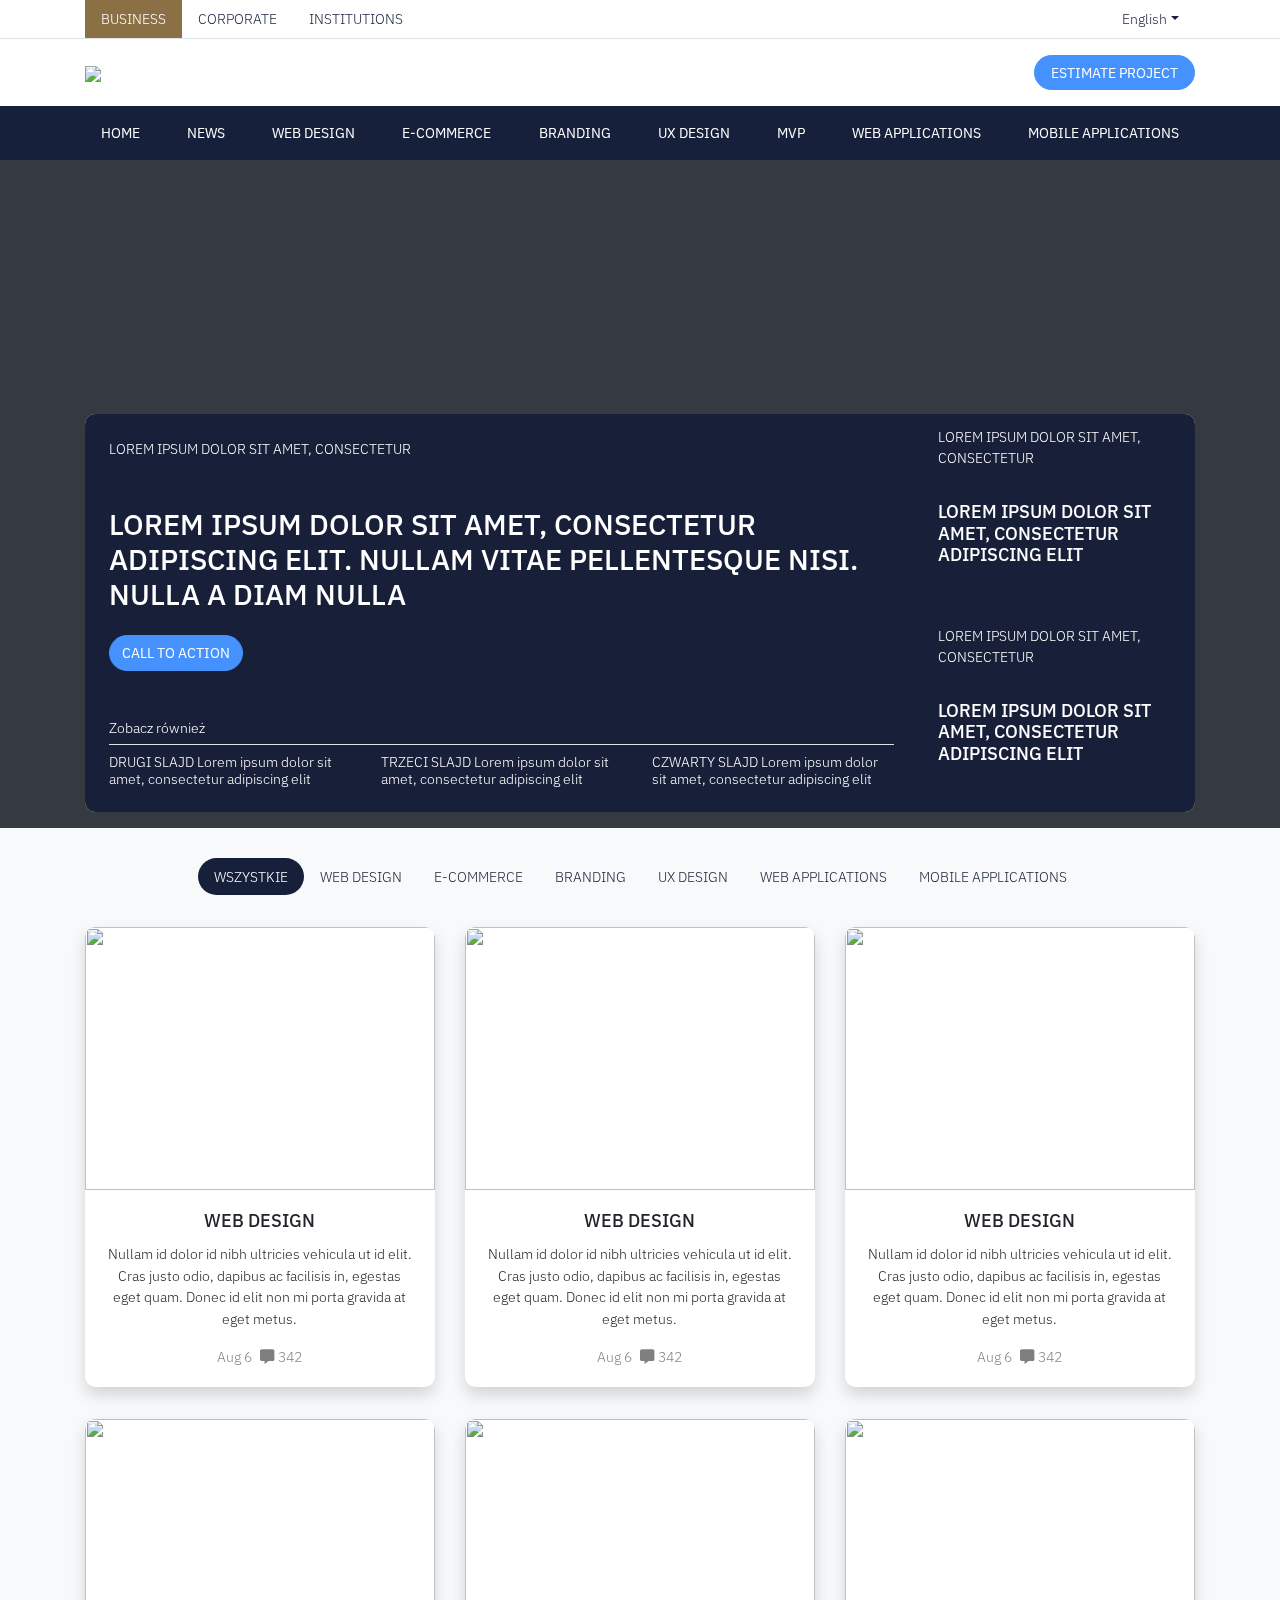
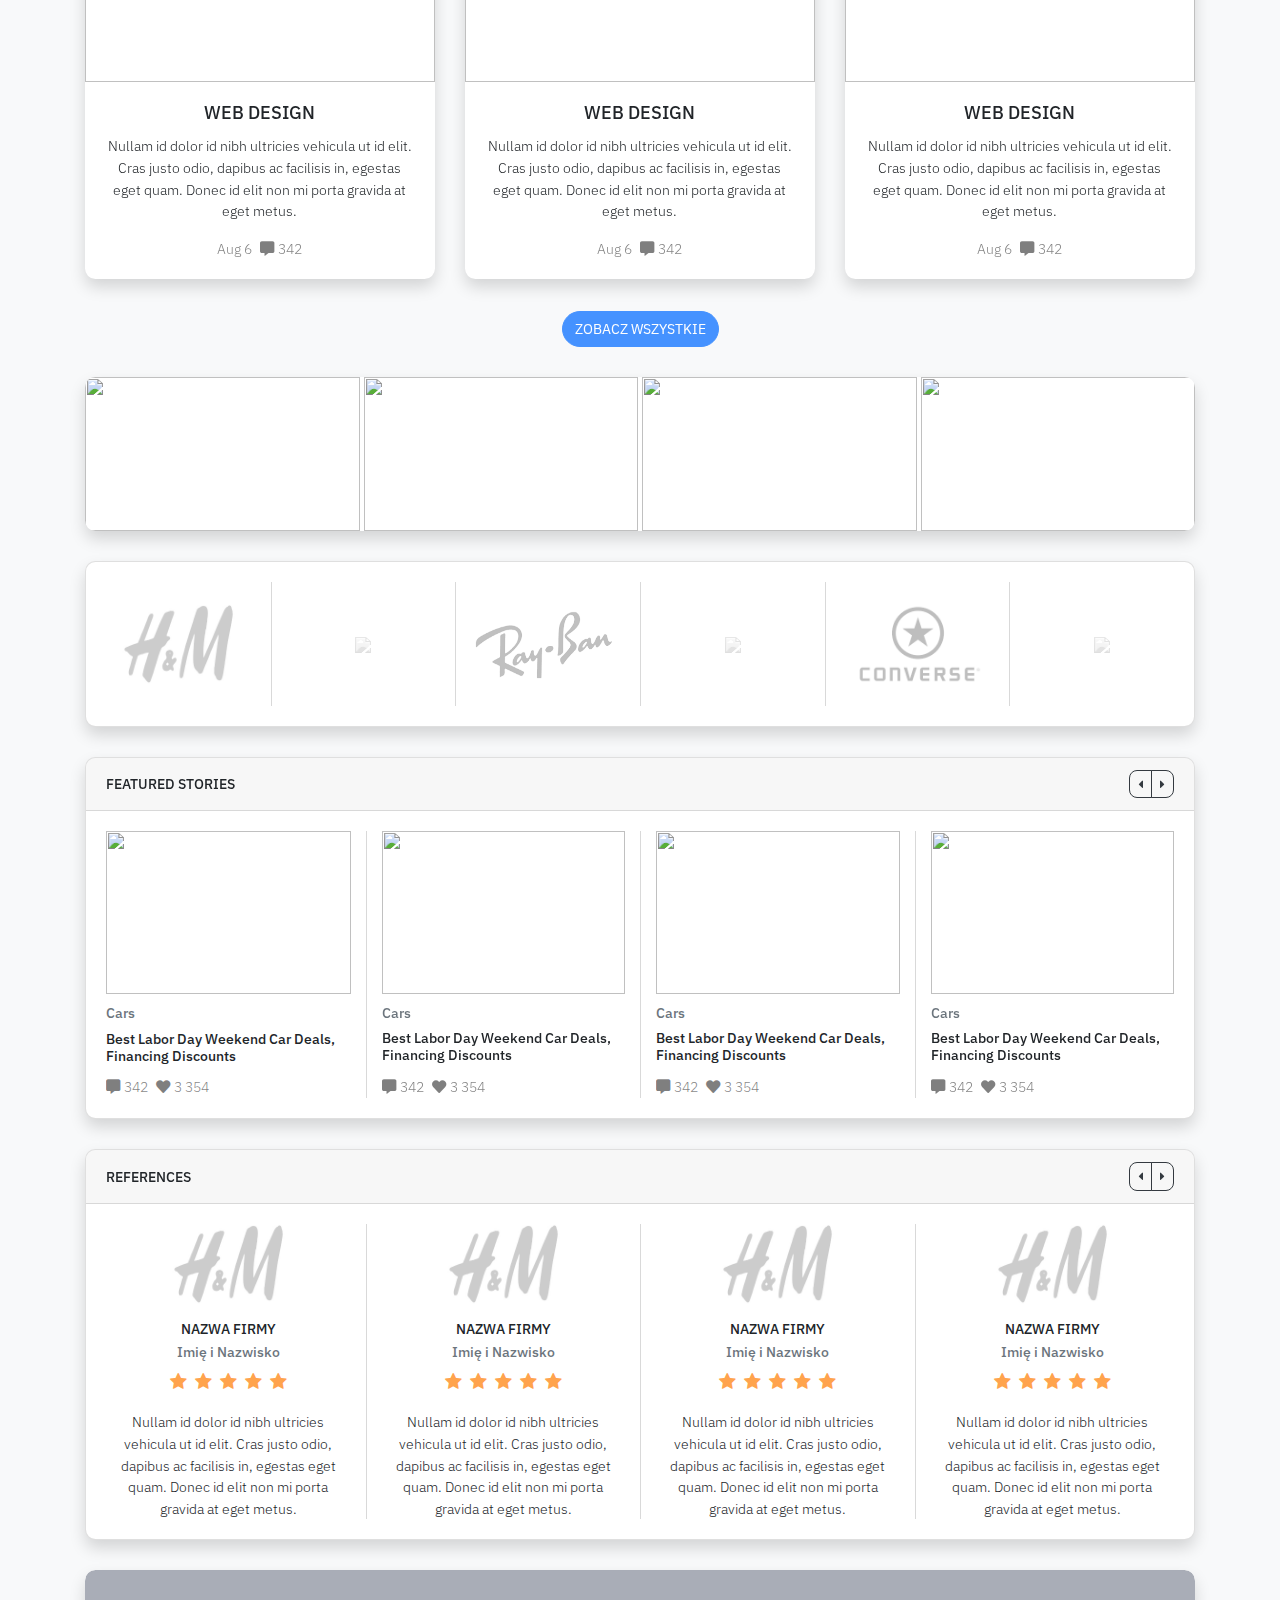
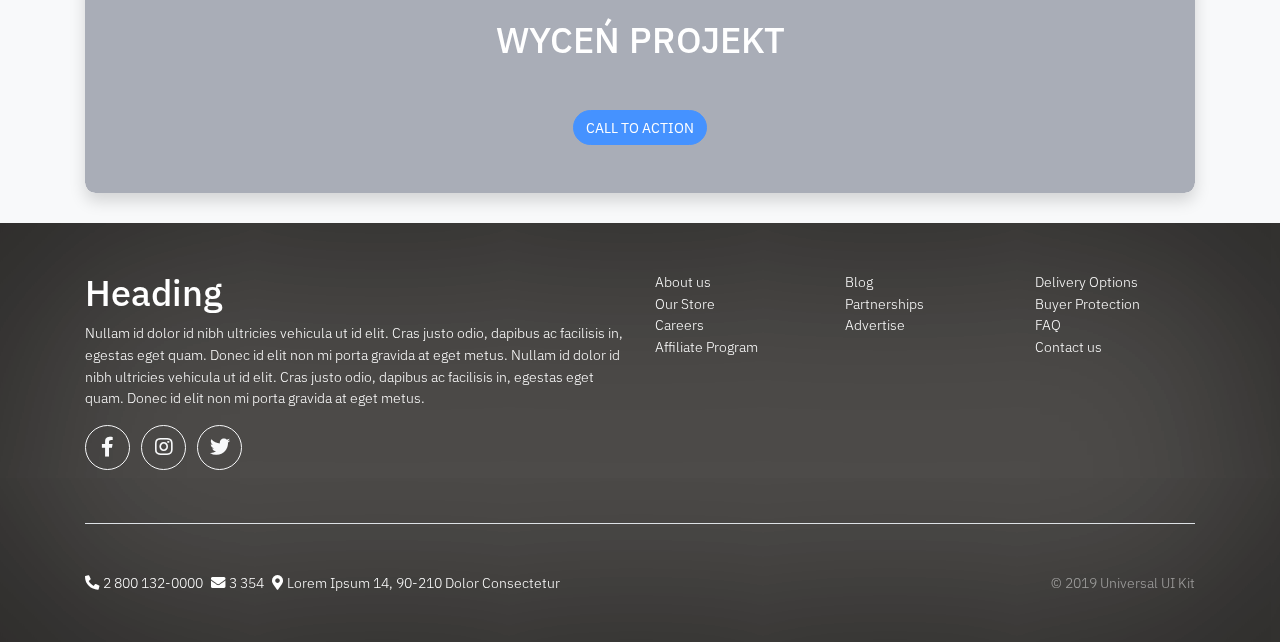
==== index.html @ 1ac118d2 "Update" ====
<!DOCTYPE html>
<html>

<head>
    <meta charset="utf-8">
    <meta name="viewport" content="width=device-width, initial-scale=1.0, shrink-to-fit=no">
    <title>KDMC</title>
    <link rel="stylesheet" href="assets/bootstrap/css/bootstrap.min.css">
    <link rel="stylesheet" href="https://fonts.googleapis.com/css?family=IBM+Plex+Sans:100,100i,200,200i,300,300i,400,400i,500,500i,600,600i,700,700i&amp;subset=latin-ext">
    <link rel="stylesheet" href="assets/fonts/fontawesome-all.min.css">
    <link rel="stylesheet" href="assets/fonts/font-awesome.min.css">
    <link rel="stylesheet" href="assets/fonts/line-awesome.min.css">
    <link rel="stylesheet" href="assets/fonts/fontawesome5-overrides.min.css">
    <link rel="stylesheet" href="assets/css/styles.min.css">
</head>

<body>
    <div>
        <header>
            <div>
                <div class="border-bottom">
                    <div class="container">
                        <div class="row justify-content-between">
                            <div class="col-auto">
                                <ul class="nav nav-pills">
                                    <li class="nav-item"><a class="nav-link text-uppercase text-white bg-secondary rounded-0" href="#">Business</a></li>
                                    <li class="nav-item"><a class="nav-link text-uppercase rounded-0" href="#">Corporate</a></li>
                                    <li class="nav-item"><a class="nav-link text-uppercase rounded-0" href="#">Institutions</a></li>
                                </ul>
                            </div>
                            <div class="col-auto">
                                <ul class="nav nav-pills">
                                    <li class="nav-item dropdown"><a class="dropdown-toggle nav-link rounded-0" data-toggle="dropdown" aria-expanded="false" href="#">English</a>
                                        <div class="dropdown-menu"><a class="dropdown-item" href="#">First Item</a><a class="dropdown-item" href="#">Second Item</a><a class="dropdown-item" href="#">Third Item</a></div>
                                    </li>
                                </ul>
                            </div>
                        </div>
                    </div>
                </div>
                <div class="py-3">
                    <div class="container">
                        <div class="row justify-content-between align-items-center">
                            <div class="col-auto"><a class="d-inline-block" href="#"><img class="width--85" src="https://kdmc.pl/wp-content/uploads/2020/08/kdmc_logo-1-1-copy-1.png"></a></div>
                            <div class="col-auto">
                                <div><button class="btn btn-info text-uppercase rounded-pill px-3" type="button">Estimate Project</button></div>
                            </div>
                        </div>
                    </div>
                </div>
                <div class="bg-primary">
                    <div class="container">
                        <ul class="nav nav-pills text-uppercase justify-content-between font-weight-bolder">
                            <li class="nav-item"><a class="nav-link text-white rounded-0 py-3" href="#">Home</a></li>
                            <li class="nav-item"><a class="nav-link text-white rounded-0 py-3" href="#">News</a></li>
                            <li class="nav-item"><a class="nav-link text-white rounded-0 py-3" href="#">Web Design</a></li>
                            <li class="nav-item"><a class="nav-link text-white rounded-0 py-3" href="#">e-Commerce</a></li>
                            <li class="nav-item"><a class="nav-link text-white rounded-0 py-3" href="#">Branding</a></li>
                            <li class="nav-item"><a class="nav-link text-white rounded-0 py-3" href="#">UX Design</a></li>
                            <li class="nav-item"><a class="nav-link text-white rounded-0 py-3" href="#">MVP</a></li>
                            <li class="nav-item"><a class="nav-link text-white rounded-0 py-3" href="#">Web Applications</a></li>
                            <li class="nav-item"><a class="nav-link text-white rounded-0 py-3" href="#">Mobile Applications</a></li>
                        </ul>
                    </div>
                </div>
            </div>
        </header>
        <main>
            <div class="bg-dark">
                <div class="container py-3">
                    <div class="mb-3">
                        <div class="ratio ratio-5-1">
                            <div class="overflow-hidden rounded"><video width="1920" height="1080" autoplay="" loop="" preload="auto"><source src="https://v.ftcdn.net/03/70/64/53/700_F_370645367_vbXIcYgCcwEcZgX5FSLnBh3TiIdO4oYp_ST.mp4" type="video/mp4"></video></div>
                        </div>
                    </div>
                    <div>
                        <div class="card border-0 overflow-hidden">
                            <div class="card-body p-0">
                                <div class="row no-gutters">
                                    <div class="col-lg-8 col-xl-9 d-flex">
                                        <div class="card text-white bg-primary border-0 rounded-0 card-overlay" style="background: url(&quot;https://as2.ftcdn.net/jpg/01/98/24/71/500_F_198247162_JwrVkhqowZb4NJC24156nV6QYRhsV8Qf.jpg&quot;) center / cover;">
                                            <div class="card-header border-0 bg-transparent p-4">
                                                <p class="text-uppercase mb-0">Lorem ipsum dolor sit amet, consectetur</p>
                                            </div>
                                            <div class="card-body p-4">
                                                <h2 class="text-uppercase card-title mb-4">Lorem ipsum dolor sit amet, consectetur adipiscing elit. Nullam vitae pellentesque nisi. Nulla a diam nulla</h2>
                                                <div><button class="btn btn-info text-uppercase rounded-pill" type="button">Call to action</button></div>
                                            </div>
                                            <div class="card-footer border-0 bg-transparent p-4">
                                                <h4 class="h6 pb-2 border-bottom font-weight-normal">Zobacz również</h4>
                                                <div class="row">
                                                    <div class="col">
                                                        <h4 class="h6 font-weight-normal mb-0">DRUGI SLAJD&nbsp;Lorem ipsum dolor sit amet, consectetur adipiscing elit&nbsp;</h4>
                                                    </div>
                                                    <div class="col">
                                                        <h4 class="h6 font-weight-normal mb-0">TRZECI SLAJD&nbsp;Lorem ipsum dolor sit amet, consectetur adipiscing elit&nbsp;</h4>
                                                    </div>
                                                    <div class="col">
                                                        <h4 class="h6 font-weight-normal mb-0">CZWARTY SLAJD Lorem ipsum dolor sit amet, consectetur adipiscing elit&nbsp;</h4>
                                                    </div>
                                                </div>
                                            </div>
                                        </div>
                                    </div>
                                    <div class="col-lg-4 col-xl-3 d-flex">
                                        <div class="row no-gutters">
                                            <div class="col-md-6 col-lg-12 d-flex">
                                                <div class="card text-white bg-primary border-0 rounded-0 card-overlay" style="background: url(&quot;https://as2.ftcdn.net/jpg/01/26/24/49/500_F_126244983_MWwfKQoC2k837JTuNSZKFtXa8CniS0af.jpg&quot;) center / cover;">
                                                    <div class="card-header border-0 bg-transparent">
                                                        <p class="text-uppercase mb-0">Lorem ipsum dolor sit amet, consectetur</p>
                                                    </div>
                                                    <div class="card-body">
                                                        <h2 class="text-uppercase card-title h5">Lorem ipsum dolor sit amet, consectetur adipiscing elit</h2>
                                                    </div>
                                                </div>
                                            </div>
                                            <div class="col-md-6 col-lg-12 d-flex">
                                                <div class="card text-white bg-primary border-0 rounded-0 card-overlay" style="background: url(&quot;https://as1.ftcdn.net/jpg/01/37/95/54/500_F_137955481_7wBX0OFg1le66WMD55s2L7KBlp4aJNcH.jpg&quot;) center / cover;">
                                                    <div class="card-header border-0 bg-transparent">
                                                        <p class="text-uppercase mb-0">Lorem ipsum dolor sit amet, consectetur</p>
                                                    </div>
                                                    <div class="card-body">
                                                        <h2 class="text-uppercase card-title h5">Lorem ipsum dolor sit amet, consectetur adipiscing elit</h2>
                                                    </div>
                                                </div>
                                            </div>
                                        </div>
                                    </div>
                                </div>
                            </div>
                        </div>
                    </div>
                </div>
            </div>
            <div class="bg-light py--30">
                <div class="container">
                    <ul class="nav nav-pills justify-content-center">
                        <li class="nav-item"><a class="nav-link active text-uppercase rounded-pill" href="#">Wszystkie</a></li>
                        <li class="nav-item"><a class="nav-link text-uppercase rounded-pill" href="#">Web design</a></li>
                        <li class="nav-item"><a class="nav-link text-uppercase rounded-pill" href="#">e-Commerce</a></li>
                        <li class="nav-item"><a class="nav-link text-uppercase rounded-pill" href="#">Branding</a></li>
                        <li class="nav-item"><a class="nav-link text-uppercase rounded-pill" href="#">UX Design</a></li>
                        <li class="nav-item"><a class="nav-link text-uppercase rounded-pill" href="#">Web Applications</a></li>
                        <li class="nav-item"><a class="nav-link text-uppercase rounded-pill" href="#">Mobile Applications</a></li>
                    </ul>
                    <div class="row py-3">
                        <div class="col-sm-6 col-lg-4 col-xl-4 py-3">
                            <div class="card shadow border-0 overflow-hidden">
                                <div class="ratio ratio-4-3">
                                    <div><img src="https://as1.ftcdn.net/jpg/03/37/06/38/500_F_337063867_uz9hB1xA4Dqj3ZkYNfKBCy44YJasfPsQ.jpg"></div>
                                </div>
                                <div class="card-body">
                                    <h4 class="text-uppercase text-center card-title h5">Web Design</h4>
                                    <p class="text-center card-text">Nullam id dolor id nibh ultricies vehicula ut id elit. Cras justo odio, dapibus ac facilisis in, egestas eget quam. Donec id elit non mi porta gravida at eget metus.</p>
                                    <ul class="list-inline text-black-50 d-flex justify-content-center mb-0">
                                        <li class="list-inline-item">Aug 6</li>
                                        <li class="list-inline-item"><i class="fas fa-comment-alt mr-1"></i><span>342</span></li>
                                    </ul>
                                </div>
                            </div>
                        </div>
                        <div class="col-sm-6 col-lg-4 col-xl-4 py-3">
                            <div class="card shadow border-0 overflow-hidden">
                                <div class="ratio ratio-4-3">
                                    <div><img src="https://as1.ftcdn.net/jpg/03/37/06/38/500_F_337063867_uz9hB1xA4Dqj3ZkYNfKBCy44YJasfPsQ.jpg"></div>
                                </div>
                                <div class="card-body">
                                    <h4 class="text-uppercase text-center card-title h5">Web Design</h4>
                                    <p class="text-center card-text">Nullam id dolor id nibh ultricies vehicula ut id elit. Cras justo odio, dapibus ac facilisis in, egestas eget quam. Donec id elit non mi porta gravida at eget metus.</p>
                                    <ul class="list-inline text-black-50 d-flex justify-content-center mb-0">
                                        <li class="list-inline-item">Aug 6</li>
                                        <li class="list-inline-item"><i class="fas fa-comment-alt mr-1"></i><span>342</span></li>
                                    </ul>
                                </div>
                            </div>
                        </div>
                        <div class="col-sm-6 col-lg-4 col-xl-4 py-3">
                            <div class="card shadow border-0 overflow-hidden">
                                <div class="ratio ratio-4-3">
                                    <div><img src="https://as1.ftcdn.net/jpg/03/37/06/38/500_F_337063867_uz9hB1xA4Dqj3ZkYNfKBCy44YJasfPsQ.jpg"></div>
                                </div>
                                <div class="card-body">
                                    <h4 class="text-uppercase text-center card-title h5">Web Design</h4>
                                    <p class="text-center card-text">Nullam id dolor id nibh ultricies vehicula ut id elit. Cras justo odio, dapibus ac facilisis in, egestas eget quam. Donec id elit non mi porta gravida at eget metus.</p>
                                    <ul class="list-inline text-black-50 d-flex justify-content-center mb-0">
                                        <li class="list-inline-item">Aug 6</li>
                                        <li class="list-inline-item"><i class="fas fa-comment-alt mr-1"></i><span>342</span></li>
                                    </ul>
                                </div>
                            </div>
                        </div>
                        <div class="col-sm-6 col-lg-4 col-xl-4 py-3">
                            <div class="card shadow border-0 overflow-hidden">
                                <div class="ratio ratio-4-3">
                                    <div><img src="https://as1.ftcdn.net/jpg/03/37/06/38/500_F_337063867_uz9hB1xA4Dqj3ZkYNfKBCy44YJasfPsQ.jpg"></div>
                                </div>
                                <div class="card-body">
                                    <h4 class="text-uppercase text-center card-title h5">Web Design</h4>
                                    <p class="text-center card-text">Nullam id dolor id nibh ultricies vehicula ut id elit. Cras justo odio, dapibus ac facilisis in, egestas eget quam. Donec id elit non mi porta gravida at eget metus.</p>
                                    <ul class="list-inline text-black-50 d-flex justify-content-center mb-0">
                                        <li class="list-inline-item">Aug 6</li>
                                        <li class="list-inline-item"><i class="fas fa-comment-alt mr-1"></i><span>342</span></li>
                                    </ul>
                                </div>
                            </div>
                        </div>
                        <div class="col-sm-6 col-lg-4 col-xl-4 py-3">
                            <div class="card shadow border-0 overflow-hidden">
                                <div class="ratio ratio-4-3">
                                    <div><img src="https://as1.ftcdn.net/jpg/03/37/06/38/500_F_337063867_uz9hB1xA4Dqj3ZkYNfKBCy44YJasfPsQ.jpg"></div>
                                </div>
                                <div class="card-body">
                                    <h4 class="text-uppercase text-center card-title h5">Web Design</h4>
                                    <p class="text-center card-text">Nullam id dolor id nibh ultricies vehicula ut id elit. Cras justo odio, dapibus ac facilisis in, egestas eget quam. Donec id elit non mi porta gravida at eget metus.</p>
                                    <ul class="list-inline text-black-50 d-flex justify-content-center mb-0">
                                        <li class="list-inline-item">Aug 6</li>
                                        <li class="list-inline-item"><i class="fas fa-comment-alt mr-1"></i><span>342</span></li>
                                    </ul>
                                </div>
                            </div>
                        </div>
                        <div class="col-sm-6 col-lg-4 col-xl-4 py-3">
                            <div class="card shadow border-0 overflow-hidden">
                                <div class="ratio ratio-4-3">
                                    <div><img src="https://as1.ftcdn.net/jpg/03/37/06/38/500_F_337063867_uz9hB1xA4Dqj3ZkYNfKBCy44YJasfPsQ.jpg"></div>
                                </div>
                                <div class="card-body">
                                    <h4 class="text-uppercase text-center card-title h5">Web Design</h4>
                                    <p class="text-center card-text">Nullam id dolor id nibh ultricies vehicula ut id elit. Cras justo odio, dapibus ac facilisis in, egestas eget quam. Donec id elit non mi porta gravida at eget metus.</p>
                                    <ul class="list-inline text-black-50 d-flex justify-content-center mb-0">
                                        <li class="list-inline-item">Aug 6</li>
                                        <li class="list-inline-item"><i class="fas fa-comment-alt mr-1"></i><span>342</span></li>
                                    </ul>
                                </div>
                            </div>
                        </div>
                    </div>
                    <div class="d-flex justify-content-center"><button class="btn btn-info text-uppercase rounded-pill" type="button" data-toggle="collapse" data-target="#portfolio__grid">Zobacz wszystkie</button></div>
                </div>
            </div>
            <div class="bg-light pb--30">
                <div class="container">
                    <div class="card shadow overflow-hidden border-0">
                        <div class="card-body p-0">
                            <div class="row mx--reverse--2">
                                <div class="col-sm-6 col-lg-4 col-xl-3 px--2">
                                    <div class="ratio ratio-16-9">
                                        <div><img src="https://as1.ftcdn.net/jpg/03/37/06/38/500_F_337063867_uz9hB1xA4Dqj3ZkYNfKBCy44YJasfPsQ.jpg"></div>
                                    </div>
                                </div>
                                <div class="col-sm-6 col-lg-4 col-xl-3 px--2">
                                    <div class="ratio ratio-16-9">
                                        <div><img src="https://as1.ftcdn.net/jpg/01/30/59/56/500_F_130595625_TJDKgj0IV5djsybDuVBDChXCbyQCpnr9.jpg"></div>
                                    </div>
                                </div>
                                <div class="col-sm-6 col-lg-4 col-xl-3 px--2">
                                    <div class="ratio ratio-16-9">
                                        <div><img src="https://as2.ftcdn.net/jpg/01/76/30/51/500_F_176305141_C8yx7TR6D6kjzQT6VkQ7dTH38LtGin3l.jpg"></div>
                                    </div>
                                </div>
                                <div class="col-sm-6 col-lg-4 col-xl-3 px--2">
                                    <div class="ratio ratio-16-9">
                                        <div><img src="https://as1.ftcdn.net/jpg/02/91/68/26/500_F_291682687_fRgutMqqevciNScHPTR7A6YGOiLHGOYm.jpg"></div>
                                    </div>
                                </div>
                            </div>
                        </div>
                    </div>
                </div>
            </div>
            <div class="bg-light pb--30">
                <div class="container">
                    <div class="card shadow overflow-hidden">
                        <div class="card-body px-0">
                            <div class="row no-gutters column-borders">
                                <div class="col-sm-6 col-md-4 col-lg-3 col-xl-2">
                                    <div class="ratio ratio-3-2">
                                        <div>
                                            <figure class="figure mb-0"><img class="img-fluid figure-img mb-0 height--80" src="[data-uri]"
                                                    style="filter: grayscale(100%);opacity: 0.25;"></figure>
                                        </div>
                                    </div>
                                </div>
                                <div class="col-sm-6 col-md-4 col-lg-3 col-xl-2">
                                    <div class="ratio ratio-3-2">
                                        <div>
                                            <figure class="figure mb-0"><img class="img-fluid figure-img mb-0 height--80" src="https://brandingmonitor.pl/wp-content/uploads/2019/01/nowe-logo-zara-rebranding.png" style="filter: grayscale(100%);opacity: 0.25;"></figure>
                                        </div>
                                    </div>
                                </div>
                                <div class="col-sm-6 col-md-4 col-lg-3 col-xl-2">
                                    <div class="ratio ratio-3-2">
                                        <div>
                                            <figure class="figure mb-0"><img class="img-fluid figure-img mb-0 height--80" src="[data-uri]"
                                                    style="filter: grayscale(100%);opacity: 0.25;"></figure>
                                        </div>
                                    </div>
                                </div>
                                <div class="col-sm-6 col-md-4 col-lg-3 col-xl-2">
                                    <div class="ratio ratio-3-2">
                                        <div>
                                            <figure class="figure mb-0"><img class="img-fluid figure-img mb-0 height--80" src="https://i.wpimg.pl/730x0/m.komorkomania.pl/lacoste-logo-50f18eacbb4cbfefac1.jpg" style="filter: grayscale(100%);opacity: 0.25;"></figure>
                                        </div>
                                    </div>
                                </div>
                                <div class="col-sm-6 col-md-4 col-lg-3 col-xl-2">
                                    <div class="ratio ratio-3-2">
                                        <div>
                                            <figure class="figure mb-0"><img class="img-fluid figure-img mb-0 height--80" src="[data-uri]"
                                                    style="filter: grayscale(100%);opacity: 0.25;"></figure>
                                        </div>
                                    </div>
                                </div>
                                <div class="col-sm-6 col-md-4 col-lg-3 col-xl-2">
                                    <div class="ratio ratio-3-2">
                                        <div>
                                            <figure class="figure mb-0"><img class="img-fluid figure-img mb-0 height--80" src="https://1000logos.net/wp-content/uploads/2020/04/Celio-Logo.png" style="filter: grayscale(100%);opacity: 0.25;"></figure>
                                        </div>
                                    </div>
                                </div>
                            </div>
                        </div>
                    </div>
                </div>
            </div>
            <div class="bg-light pb--30">
                <div class="container">
                    <div class="card shadow overflow-hidden">
                        <div class="card-header">
                            <div class="d-flex justify-content-between align-items-center">
                                <h3 class="text-uppercase h6 mb-0">Featured Stories</h3>
                                <div class="btn-group btn-group-sm" role="group"><button class="btn btn-outline-dark" type="button"><i class="fas fa-caret-left"></i></button><button class="btn btn-outline-dark" type="button"><i class="fas fa-caret-right"></i></button></div>
                            </div>
                        </div>
                        <div class="card-body">
                            <div class="row column-borders">
                                <div class="col-sm-6 col-lg-4 col-xl-3">
                                    <div class="card rounded-0 border-0">
                                        <div class="ratio ratio-3-2 mb-3">
                                            <div><img src="https://as1.ftcdn.net/jpg/03/37/06/38/500_F_337063867_uz9hB1xA4Dqj3ZkYNfKBCy44YJasfPsQ.jpg"></div>
                                        </div>
                                        <div class="card-body p-0">
                                            <h6 class="text-muted card-subtitle mb-2">Cars</h6>
                                            <h4 class="card-title h6">Best Labor Day Weekend Car Deals, Financing Discounts<br></h4>
                                            <ul class="list-inline text-black-50 d-flex mb-0">
                                                <li class="list-inline-item"><i class="fas fa-comment-alt mr-1"></i><span>342</span></li>
                                                <li class="list-inline-item"><i class="fas fa-heart mr-1"></i><span>3 354</span></li>
                                            </ul>
                                        </div>
                                    </div>
                                </div>
                                <div class="col-sm-6 col-lg-4 col-xl-3">
                                    <div class="card rounded-0 border-0">
                                        <div class="ratio ratio-3-2 mb-3">
                                            <div><img src="https://as1.ftcdn.net/jpg/03/37/06/38/500_F_337063867_uz9hB1xA4Dqj3ZkYNfKBCy44YJasfPsQ.jpg"></div>
                                        </div>
                                        <div class="card-body p-0">
                                            <h6 class="text-muted card-subtitle mb-2">Cars</h6>
                                            <h4 class="card-title h6">Best Labor Day Weekend Car Deals, Financing Discounts<br></h4>
                                            <ul class="list-inline text-black-50 d-flex mb-0">
                                                <li class="list-inline-item"><i class="fas fa-comment-alt mr-1"></i><span>342</span></li>
                                                <li class="list-inline-item"><i class="fas fa-heart mr-1"></i><span>3 354</span></li>
                                            </ul>
                                        </div>
                                    </div>
                                </div>
                                <div class="col-sm-6 col-lg-4 col-xl-3">
                                    <div class="card rounded-0 border-0">
                                        <div class="ratio ratio-3-2 mb-3">
                                            <div><img src="https://as1.ftcdn.net/jpg/03/37/06/38/500_F_337063867_uz9hB1xA4Dqj3ZkYNfKBCy44YJasfPsQ.jpg"></div>
                                        </div>
                                        <div class="card-body p-0">
                                            <h6 class="text-muted card-subtitle mb-2">Cars</h6>
                                            <h4 class="card-title h6">Best Labor Day Weekend Car Deals, Financing Discounts<br></h4>
                                            <ul class="list-inline text-black-50 d-flex mb-0">
                                                <li class="list-inline-item"><i class="fas fa-comment-alt mr-1"></i><span>342</span></li>
                                                <li class="list-inline-item"><i class="fas fa-heart mr-1"></i><span>3 354</span></li>
                                            </ul>
                                        </div>
                                    </div>
                                </div>
                                <div class="col-sm-6 col-lg-4 col-xl-3">
                                    <div class="card rounded-0 border-0">
                                        <div class="ratio ratio-3-2 mb-3">
                                            <div><img src="https://as1.ftcdn.net/jpg/03/37/06/38/500_F_337063867_uz9hB1xA4Dqj3ZkYNfKBCy44YJasfPsQ.jpg"></div>
                                        </div>
                                        <div class="card-body p-0">
                                            <h6 class="text-muted card-subtitle mb-2">Cars</h6>
                                            <h4 class="card-title h6">Best Labor Day Weekend Car Deals, Financing Discounts<br></h4>
                                            <ul class="list-inline text-black-50 d-flex mb-0">
                                                <li class="list-inline-item"><i class="fas fa-comment-alt mr-1"></i><span>342</span></li>
                                                <li class="list-inline-item"><i class="fas fa-heart mr-1"></i><span>3 354</span></li>
                                            </ul>
                                        </div>
                                    </div>
                                </div>
                            </div>
                        </div>
                    </div>
                </div>
            </div>
            <div class="bg-light pb--30">
                <div class="container">
                    <div class="card shadow overflow-hidden">
                        <div class="card-header">
                            <div class="d-flex justify-content-between align-items-center">
                                <h3 class="text-uppercase h6 mb-0">References</h3>
                                <div class="btn-group btn-group-sm" role="group"><button class="btn btn-outline-dark" type="button"><i class="fas fa-caret-left"></i></button><button class="btn btn-outline-dark" type="button"><i class="fas fa-caret-right"></i></button></div>
                            </div>
                        </div>
                        <div class="card-body">
                            <div class="row column-borders">
                                <div class="col-sm-6 col-lg-4 col-xl-3">
                                    <div class="card rounded-0 border-0">
                                        <div class="card-body p-0">
                                            <figure class="figure d-flex justify-content-center mb-3"><img class="img-fluid figure-img mb-0 height--80" src="[data-uri]"
                                                    style="filter: grayscale(100%);opacity: 0.25;"></figure>
                                            <h4 class="text-uppercase text-center card-title h6">Nazwa firmy<br></h4>
                                            <h6 class="text-center text-muted card-subtitle mb-2">Imię i Nazwisko</h6>
                                            <ul class="list-inline text-warning d-flex justify-content-center lead">
                                                <li class="list-inline-item"><i class="fa fa-star"></i></li>
                                                <li class="list-inline-item"><i class="fa fa-star"></i></li>
                                                <li class="list-inline-item"><i class="fa fa-star"></i></li>
                                                <li class="list-inline-item"><i class="fa fa-star"></i></li>
                                                <li class="list-inline-item"><i class="fa fa-star"></i></li>
                                            </ul>
                                            <p class="text-center card-text">Nullam id dolor id nibh ultricies vehicula ut id elit. Cras justo odio, dapibus ac facilisis in, egestas eget quam. Donec id elit non mi porta gravida at eget metus.</p>
                                        </div>
                                    </div>
                                </div>
                                <div class="col-sm-6 col-lg-4 col-xl-3">
                                    <div class="card rounded-0 border-0">
                                        <div class="card-body p-0">
                                            <figure class="figure d-flex justify-content-center mb-3"><img class="img-fluid figure-img mb-0 height--80" src="[data-uri]"
                                                    style="filter: grayscale(100%);opacity: 0.25;"></figure>
                                            <h4 class="text-uppercase text-center card-title h6">Nazwa firmy<br></h4>
                                            <h6 class="text-center text-muted card-subtitle mb-2">Imię i Nazwisko</h6>
                                            <ul class="list-inline text-warning d-flex justify-content-center lead">
                                                <li class="list-inline-item"><i class="fa fa-star"></i></li>
                                                <li class="list-inline-item"><i class="fa fa-star"></i></li>
                                                <li class="list-inline-item"><i class="fa fa-star"></i></li>
                                                <li class="list-inline-item"><i class="fa fa-star"></i></li>
                                                <li class="list-inline-item"><i class="fa fa-star"></i></li>
                                            </ul>
                                            <p class="text-center card-text">Nullam id dolor id nibh ultricies vehicula ut id elit. Cras justo odio, dapibus ac facilisis in, egestas eget quam. Donec id elit non mi porta gravida at eget metus.</p>
                                        </div>
                                    </div>
                                </div>
                                <div class="col-sm-6 col-lg-4 col-xl-3">
                                    <div class="card rounded-0 border-0">
                                        <div class="card-body p-0">
                                            <figure class="figure d-flex justify-content-center mb-3"><img class="img-fluid figure-img mb-0 height--80" src="[data-uri]"
                                                    style="filter: grayscale(100%);opacity: 0.25;"></figure>
                                            <h4 class="text-uppercase text-center card-title h6">Nazwa firmy<br></h4>
                                            <h6 class="text-center text-muted card-subtitle mb-2">Imię i Nazwisko</h6>
                                            <ul class="list-inline text-warning d-flex justify-content-center lead">
                                                <li class="list-inline-item"><i class="fa fa-star"></i></li>
                                                <li class="list-inline-item"><i class="fa fa-star"></i></li>
                                                <li class="list-inline-item"><i class="fa fa-star"></i></li>
                                                <li class="list-inline-item"><i class="fa fa-star"></i></li>
                                                <li class="list-inline-item"><i class="fa fa-star"></i></li>
                                            </ul>
                                            <p class="text-center card-text">Nullam id dolor id nibh ultricies vehicula ut id elit. Cras justo odio, dapibus ac facilisis in, egestas eget quam. Donec id elit non mi porta gravida at eget metus.</p>
                                        </div>
                                    </div>
                                </div>
                                <div class="col-sm-6 col-lg-4 col-xl-3">
                                    <div class="card rounded-0 border-0">
                                        <div class="card-body p-0">
                                            <figure class="figure d-flex justify-content-center mb-3"><img class="img-fluid figure-img mb-0 height--80" src="[data-uri]"
                                                    style="filter: grayscale(100%);opacity: 0.25;"></figure>
                                            <h4 class="text-uppercase text-center card-title h6">Nazwa firmy<br></h4>
                                            <h6 class="text-center text-muted card-subtitle mb-2">Imię i Nazwisko</h6>
                                            <ul class="list-inline text-warning d-flex justify-content-center lead">
                                                <li class="list-inline-item"><i class="fa fa-star"></i></li>
                                                <li class="list-inline-item"><i class="fa fa-star"></i></li>
                                                <li class="list-inline-item"><i class="fa fa-star"></i></li>
                                                <li class="list-inline-item"><i class="fa fa-star"></i></li>
                                                <li class="list-inline-item"><i class="fa fa-star"></i></li>
                                            </ul>
                                            <p class="text-center card-text">Nullam id dolor id nibh ultricies vehicula ut id elit. Cras justo odio, dapibus ac facilisis in, egestas eget quam. Donec id elit non mi porta gravida at eget metus.</p>
                                        </div>
                                    </div>
                                </div>
                            </div>
                        </div>
                    </div>
                </div>
            </div>
            <div class="bg-light pb--30">
                <div class="container">
                    <div class="card text-white shadow overflow-hidden border-0 card-overlay" style="background: url(&quot;https://as2.ftcdn.net/jpg/01/42/01/81/500_F_142018182_UUh0efmuECL42leThZ0IwxtFDWVdLuCf.jpg&quot;) center / cover;">
                        <div class="card-body p-5">
                            <h1 class="text-uppercase text-center mb-5">Wyceń projekt</h1>
                            <div class="d-flex justify-content-center"><button class="btn btn-info text-uppercase rounded-pill" type="button">Call to action</button></div>
                        </div>
                    </div>
                </div>
            </div>
        </main>
        <footer>
            <div class="text-white py-5 footer-overlay" style="background: url(&quot;https://as1.ftcdn.net/jpg/01/23/08/42/500_F_123084244_BgvwL5NTjq2nO0BOt9HjRiUrkyPzb1Dd.jpg&quot;) center / cover;">
                <div class="container">
                    <div class="row">
                        <div class="col-md-6">
                            <h1>Heading</h1>
                            <p>Nullam id dolor id nibh ultricies vehicula ut id elit. Cras justo odio, dapibus ac facilisis in, egestas eget quam. Donec id elit non mi porta gravida at eget metus.&nbsp;Nullam id dolor id nibh ultricies vehicula ut id elit.
                                Cras justo odio, dapibus ac facilisis in, egestas eget quam. Donec id elit non mi porta gravida at eget metus.</p>
                        </div>
                        <div class="col-md-6">
                            <div class="row">
                                <div class="col-sm-4">
                                    <ul class="list-unstyled">
                                        <li><a class="text-white" href="#">About us</a></li>
                                        <li><a class="text-white" href="#">Our Store</a></li>
                                        <li><a class="text-white" href="#">Careers</a></li>
                                        <li><a class="text-white" href="#">Affiliate Program</a></li>
                                    </ul>
                                </div>
                                <div class="col-sm-4">
                                    <ul class="list-unstyled">
                                        <li><a class="text-white" href="#">Blog</a></li>
                                        <li><a class="text-white" href="#">Partnerships</a></li>
                                        <li><a class="text-white" href="#">Advertise</a></li>
                                    </ul>
                                </div>
                                <div class="col-sm-4">
                                    <ul class="list-unstyled">
                                        <li><a class="text-white" href="#">Delivery Options</a></li>
                                        <li><a class="text-white" href="#">Buyer Protection</a></li>
                                        <li><a class="text-white" href="#">FAQ</a></li>
                                        <li><a class="text-white" href="#">Contact us</a></li>
                                    </ul>
                                </div>
                            </div>
                        </div>
                    </div>
                    <ul class="list-inline">
                        <li class="list-inline-item"><button class="btn btn-outline-light rounded-circle p-0 ratio width--45" type="button"><span><i class="fab fa-facebook-f" style="font-size: 20px;"></i></span></button></li>
                        <li class="list-inline-item"><button class="btn btn-outline-light rounded-circle p-0 ratio width--45" type="button"><span><i class="fab fa-instagram" style="font-size: 20px;"></i></span></button></li>
                        <li class="list-inline-item"><button class="btn btn-outline-light rounded-circle p-0 ratio width--45" type="button"><span><i class="fab fa-twitter" style="font-size: 20px;"></i></span></button></li>
                    </ul>
                    <div class="mt-5 pt-5 border-top">
                        <div class="row justify-content-between">
                            <div class="col-lg-auto">
                                <ul class="list-inline d-flex flex-wrap mb-0">
                                    <li class="list-inline-item text-nowrap"><i class="fas fa-phone-alt mr-1"></i><span class="text-nowrap">2 800 132-0000</span></li>
                                    <li class="list-inline-item text-nowrap"><i class="fas fa-envelope mr-1"></i><span class="text-nowrap">3 354</span></li>
                                    <li class="list-inline-item text-nowrap"><i class="fas fa-map-marker-alt mr-1"></i><span class="text-nowrap">Lorem Ipsum 14, 90-210 Dolor Consectetur</span></li>
                                </ul>
                            </div>
                            <div class="col-lg-auto">
                                <p class="text-white-50 mb-0">© 2019 Universal UI Kit</p>
                            </div>
                        </div>
                    </div>
                </div>
            </div>
        </footer>
    </div>
    <div>
        <div class="modal fade mb-4 modal--styled modal--fullscreen" role="dialog" tabindex="-1" id="modal__menu">
            <div class="modal-dialog modal-lg" role="document">
                <div class="modal-content rounded-0">
                    <div class="modal-header bg-primary d-flex justify-content-between align-items-center border-0 p-0 rounded-0">
                        <h1 class="mb-0 pl-3"><a href="index.html"><img class="img-fluid d-block height--40" src="logo-lantra.svg"></a></h1>
                        <div><button class="btn btn-link rounded-0 ratio width--60 p-0" data-dismiss="modal" type="button"><span class="text-white"><i class="la la-times" style="font-size: 32px;"></i></span></button></div><button type="button" class="close"
                            data-dismiss="modal" aria-label="Close"><span aria-hidden="true">×</span></button></div>
                    <div class="modal-body py-0 px-0">
                        <div>
                            <ul class="list-group rounded-0">
                                <li class="list-group-item px-0">
                                    <div class="container-fluid"><span class="d-flex justify-content-start"><a class="h5 mb-0" href="#">News</a></span></div>
                                </li>
                                <li class="list-group-item px-0">
                                    <div class="container-fluid"><span class="d-flex justify-content-start"><a class="h5 mb-0" href="#">Web Design</a></span></div>
                                </li>
                                <li class="list-group-item px-0">
                                    <div class="container-fluid"><span class="d-flex justify-content-start"><a class="h5 mb-0" href="#">E-commerce</a></span></div>
                                </li>
                                <li class="list-group-item px-0">
                                    <div class="container-fluid"><span class="d-flex justify-content-start"><a class="h5 mb-0" href="#">Branding</a></span></div>
                                </li>
                                <li class="list-group-item px-0">
                                    <div class="container-fluid"><span class="d-flex justify-content-start"><a class="h5 mb-0" href="#">UX Design</a></span></div>
                                </li>
                                <li class="list-group-item px-0">
                                    <div class="container-fluid"><span class="d-flex justify-content-start"><a class="h5 mb-0" href="#">MVP</a></span></div>
                                </li>
                                <li class="list-group-item px-0">
                                    <div class="container-fluid"><span class="d-flex justify-content-start"><a class="h5 mb-0" href="#">Web Applications</a></span></div>
                                </li>
                                <li class="list-group-item px-0">
                                    <div class="container-fluid"><span class="d-flex justify-content-start"><a class="h5 mb-0" href="#">Mobile Applications</a></span></div>
                                </li>
                            </ul>
                        </div>
                    </div>
                </div>
            </div>
        </div>
    </div>
    <script src="assets/js/jquery.min.js"></script>
    <script src="assets/bootstrap/js/bootstrap.min.js"></script>
    <script src="assets/js/script.min.js"></script>
</body>

</html>
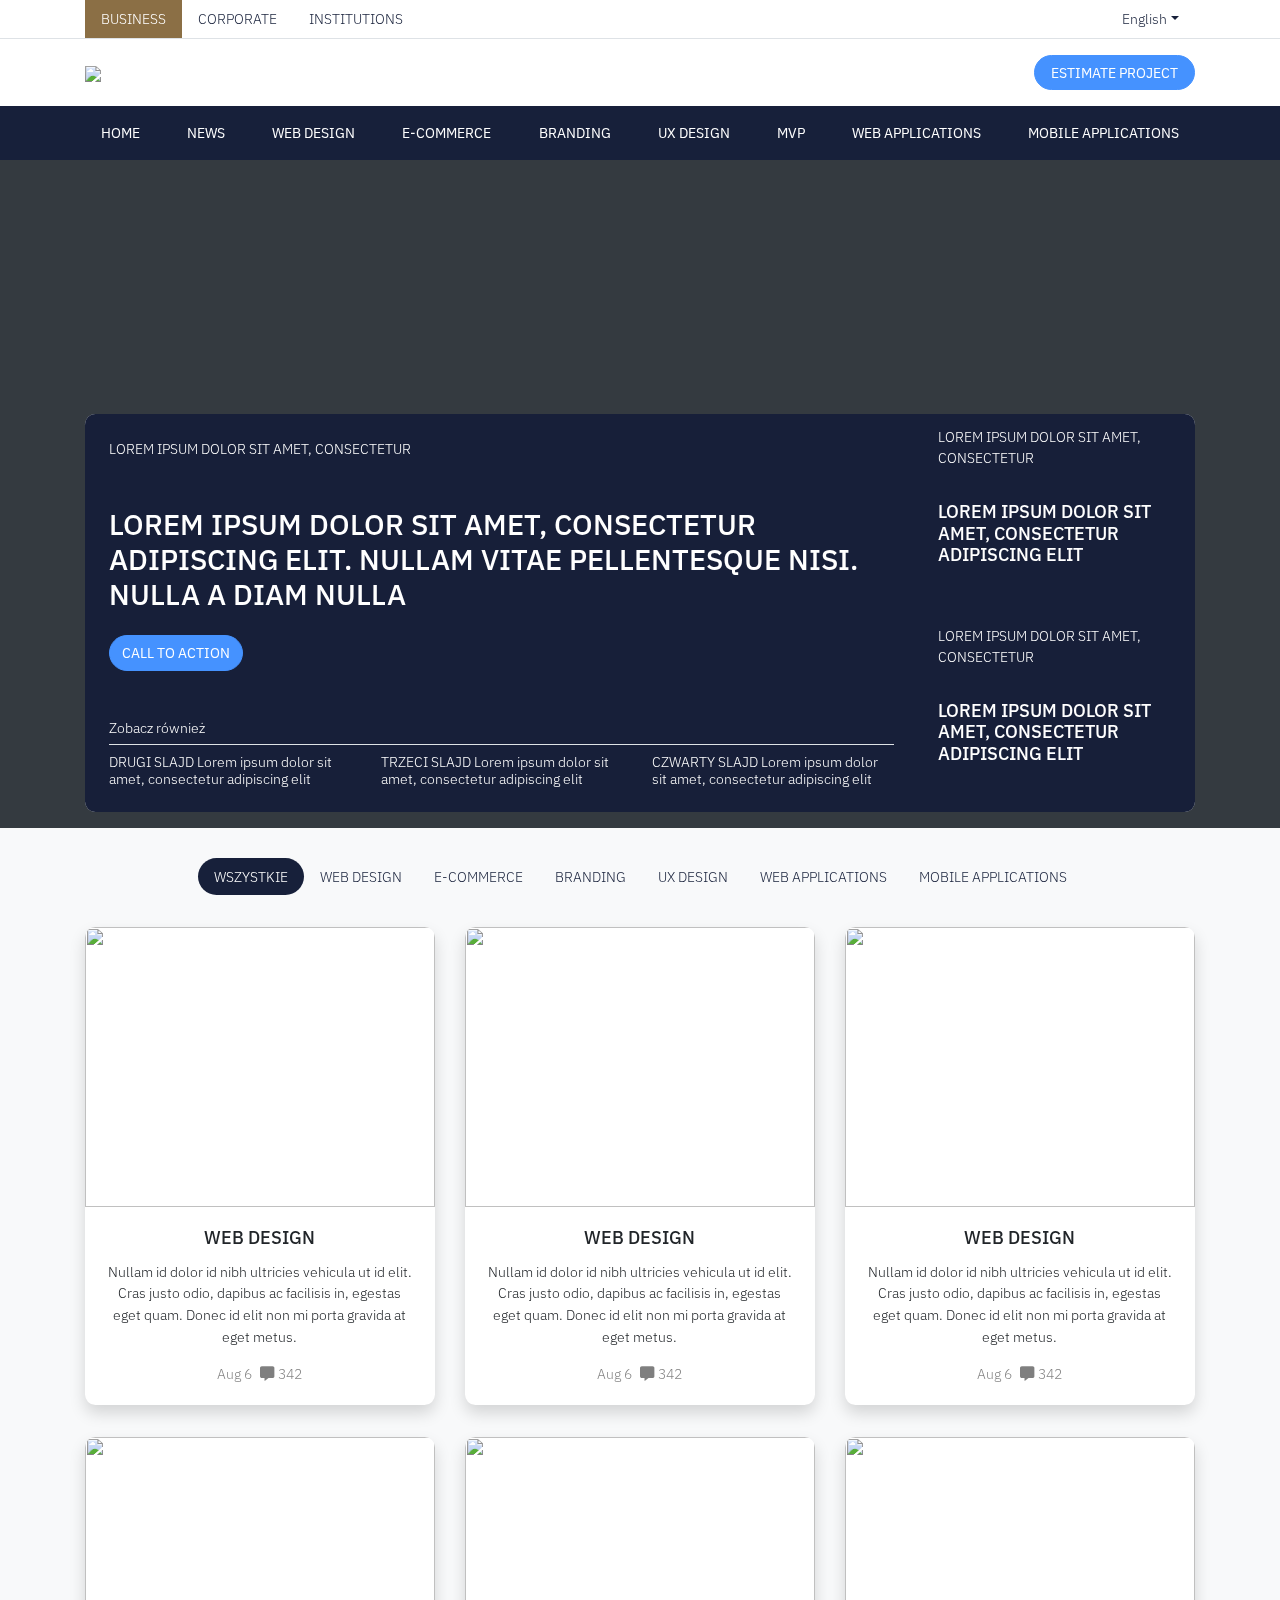
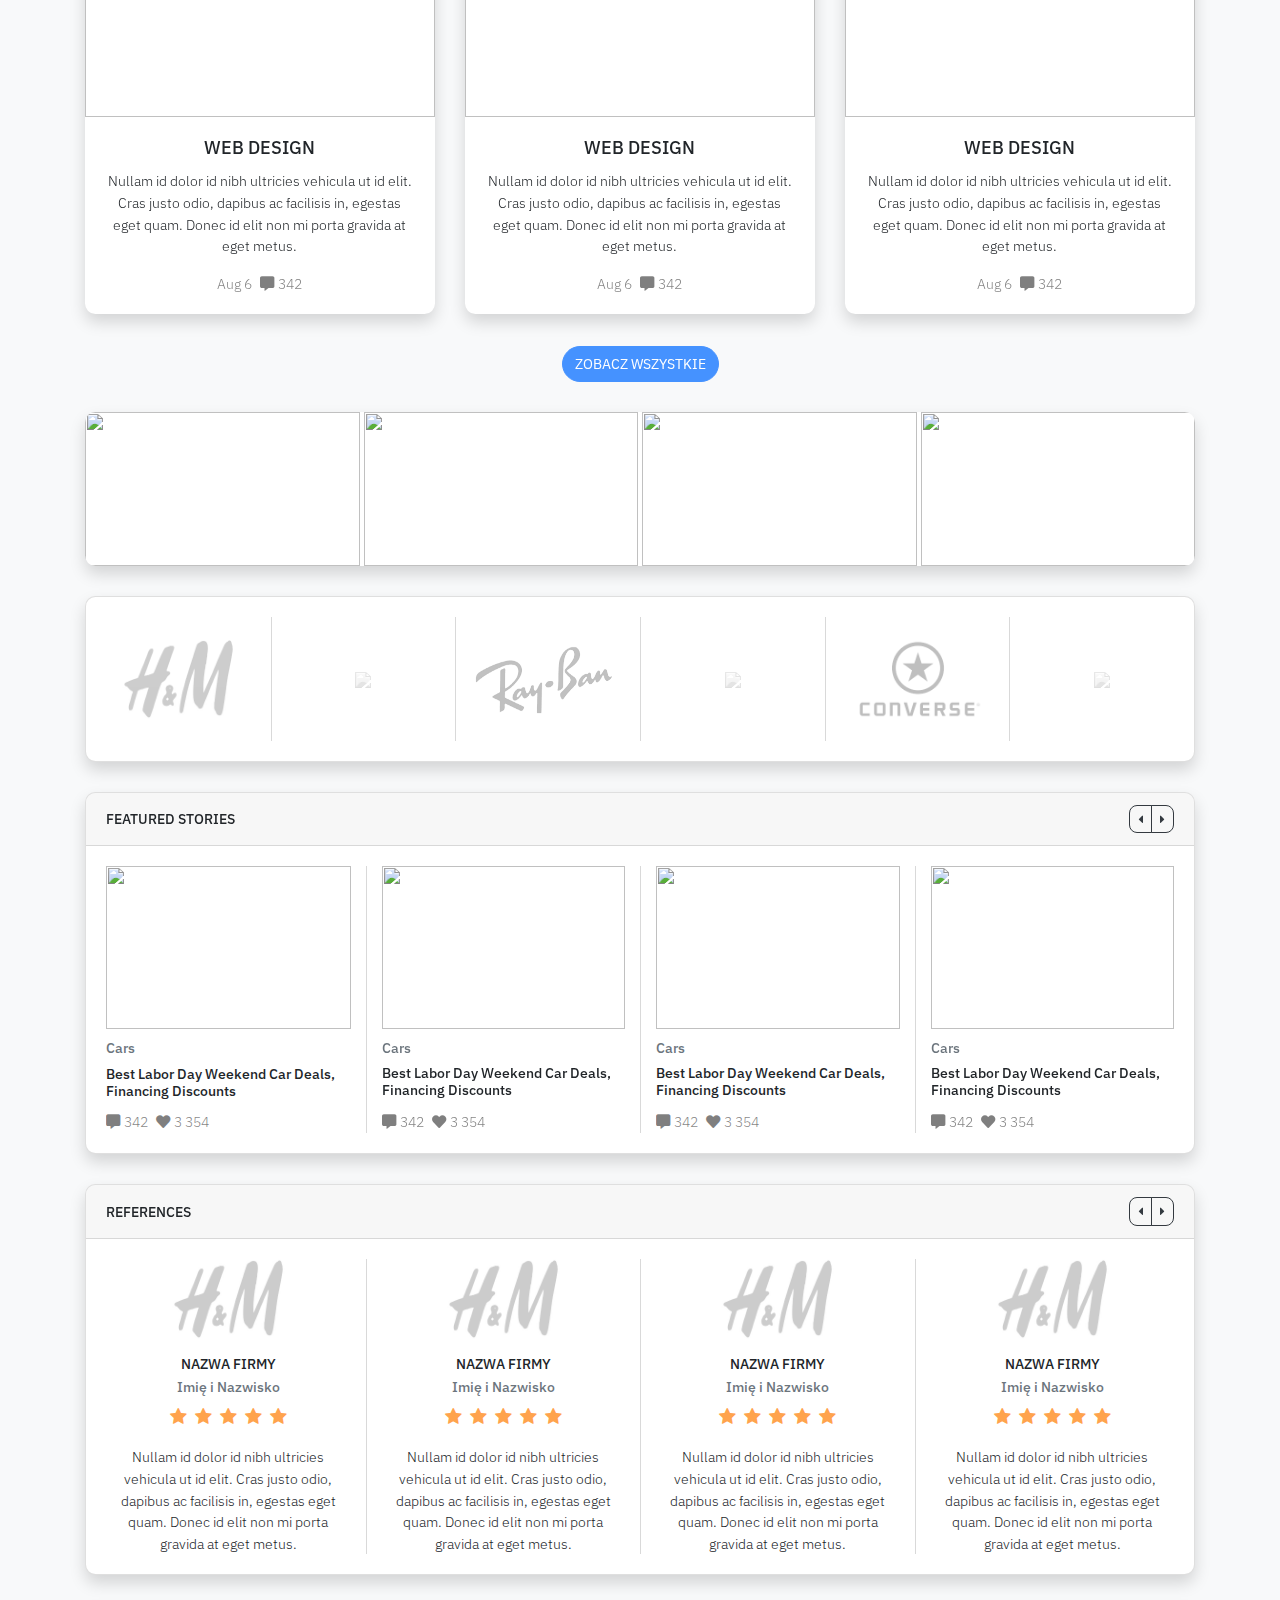
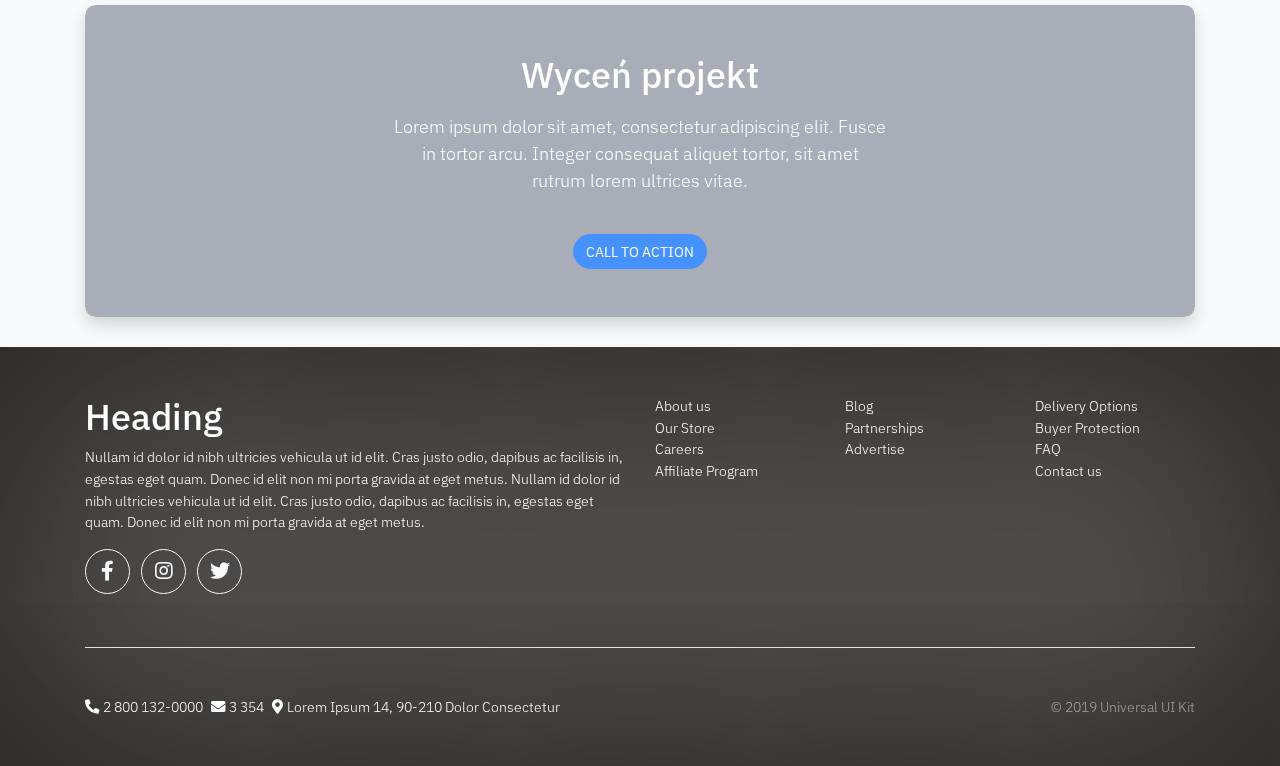
==== commit eb609f9d: "Update" ====
--- a/index.html
+++ b/index.html
@@ -146,7 +146,7 @@
                     <div class="row py-3">
                         <div class="col-sm-6 col-lg-4 col-xl-4 py-3">
                             <div class="card shadow border-0 overflow-hidden">
-                                <div class="ratio ratio-4-3">
+                                <div class="ratio ratio-5-4">
                                     <div><img src="https://as1.ftcdn.net/jpg/03/37/06/38/500_F_337063867_uz9hB1xA4Dqj3ZkYNfKBCy44YJasfPsQ.jpg"></div>
                                 </div>
                                 <div class="card-body">
@@ -161,7 +161,7 @@
                         </div>
                         <div class="col-sm-6 col-lg-4 col-xl-4 py-3">
                             <div class="card shadow border-0 overflow-hidden">
-                                <div class="ratio ratio-4-3">
+                                <div class="ratio ratio-5-4">
                                     <div><img src="https://as1.ftcdn.net/jpg/03/37/06/38/500_F_337063867_uz9hB1xA4Dqj3ZkYNfKBCy44YJasfPsQ.jpg"></div>
                                 </div>
                                 <div class="card-body">
@@ -176,7 +176,7 @@
                         </div>
                         <div class="col-sm-6 col-lg-4 col-xl-4 py-3">
                             <div class="card shadow border-0 overflow-hidden">
-                                <div class="ratio ratio-4-3">
+                                <div class="ratio ratio-5-4">
                                     <div><img src="https://as1.ftcdn.net/jpg/03/37/06/38/500_F_337063867_uz9hB1xA4Dqj3ZkYNfKBCy44YJasfPsQ.jpg"></div>
                                 </div>
                                 <div class="card-body">
@@ -191,7 +191,7 @@
                         </div>
                         <div class="col-sm-6 col-lg-4 col-xl-4 py-3">
                             <div class="card shadow border-0 overflow-hidden">
-                                <div class="ratio ratio-4-3">
+                                <div class="ratio ratio-5-4">
                                     <div><img src="https://as1.ftcdn.net/jpg/03/37/06/38/500_F_337063867_uz9hB1xA4Dqj3ZkYNfKBCy44YJasfPsQ.jpg"></div>
                                 </div>
                                 <div class="card-body">
@@ -206,7 +206,7 @@
                         </div>
                         <div class="col-sm-6 col-lg-4 col-xl-4 py-3">
                             <div class="card shadow border-0 overflow-hidden">
-                                <div class="ratio ratio-4-3">
+                                <div class="ratio ratio-5-4">
                                     <div><img src="https://as1.ftcdn.net/jpg/03/37/06/38/500_F_337063867_uz9hB1xA4Dqj3ZkYNfKBCy44YJasfPsQ.jpg"></div>
                                 </div>
                                 <div class="card-body">
@@ -221,7 +221,7 @@
                         </div>
                         <div class="col-sm-6 col-lg-4 col-xl-4 py-3">
                             <div class="card shadow border-0 overflow-hidden">
-                                <div class="ratio ratio-4-3">
+                                <div class="ratio ratio-5-4">
                                     <div><img src="https://as1.ftcdn.net/jpg/03/37/06/38/500_F_337063867_uz9hB1xA4Dqj3ZkYNfKBCy44YJasfPsQ.jpg"></div>
                                 </div>
                                 <div class="card-body">
@@ -235,7 +235,7 @@
                             </div>
                         </div>
                     </div>
-                    <div class="d-flex justify-content-center"><button class="btn btn-info text-uppercase rounded-pill" type="button" data-toggle="collapse" data-target="#portfolio__grid">Zobacz wszystkie</button></div>
+                    <div class="d-flex justify-content-center"><button class="btn btn-info text-uppercase rounded-pill" type="button">Zobacz wszystkie</button></div>
                 </div>
             </div>
             <div class="bg-light pb--30">
@@ -491,7 +491,12 @@
                 <div class="container">
                     <div class="card text-white shadow overflow-hidden border-0 card-overlay" style="background: url(&quot;https://as2.ftcdn.net/jpg/01/42/01/81/500_F_142018182_UUh0efmuECL42leThZ0IwxtFDWVdLuCf.jpg&quot;) center / cover;">
                         <div class="card-body p-5">
-                            <h1 class="text-uppercase text-center mb-5">Wyceń projekt</h1>
+                            <h1 class="text-center mb-3">Wyceń projekt</h1>
+                            <div class="row justify-content-center mb-4">
+                                <div class="col-md-10 col-lg-8 col-xl-6">
+                                    <p class="lead text-center">Lorem ipsum dolor sit amet, consectetur adipiscing elit. Fusce in tortor arcu. Integer consequat aliquet tortor, sit amet rutrum lorem ultrices vitae.</p>
+                                </div>
+                            </div>
                             <div class="d-flex justify-content-center"><button class="btn btn-info text-uppercase rounded-pill" type="button">Call to action</button></div>
                         </div>
                     </div>
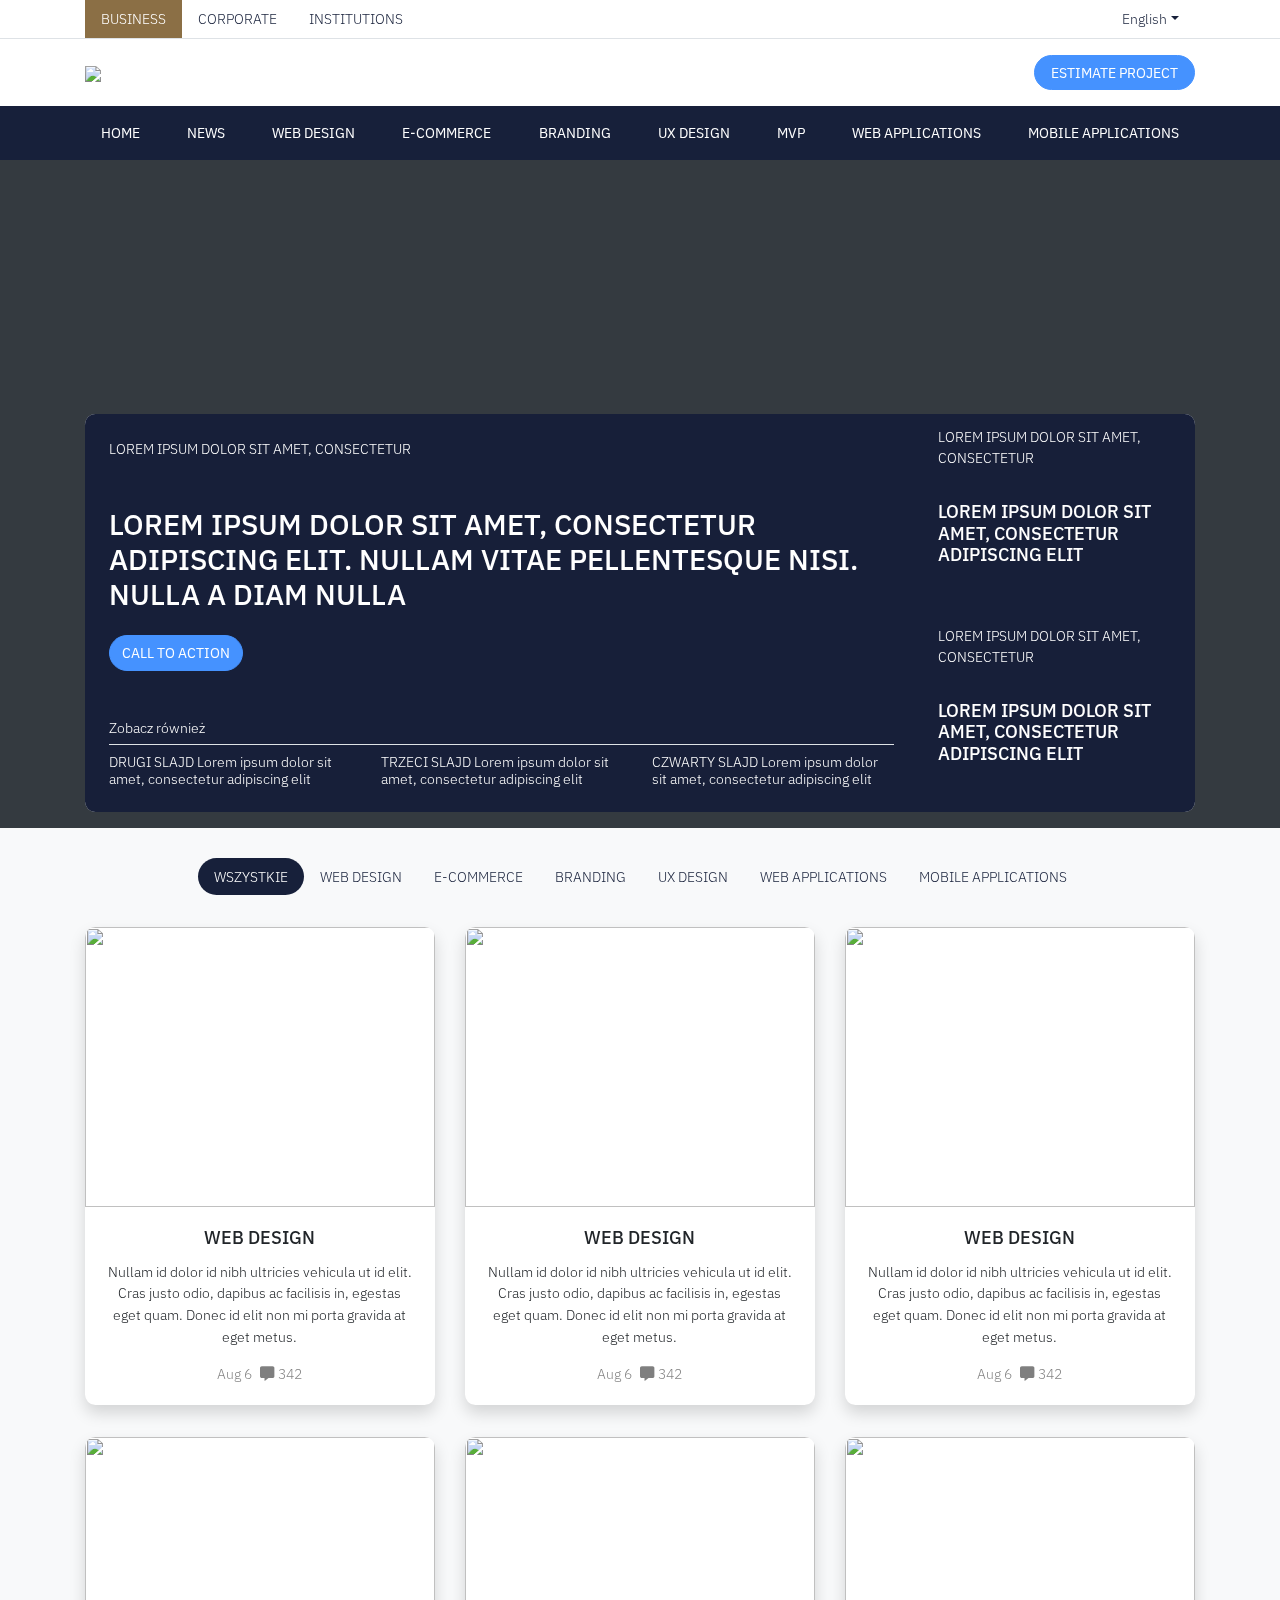
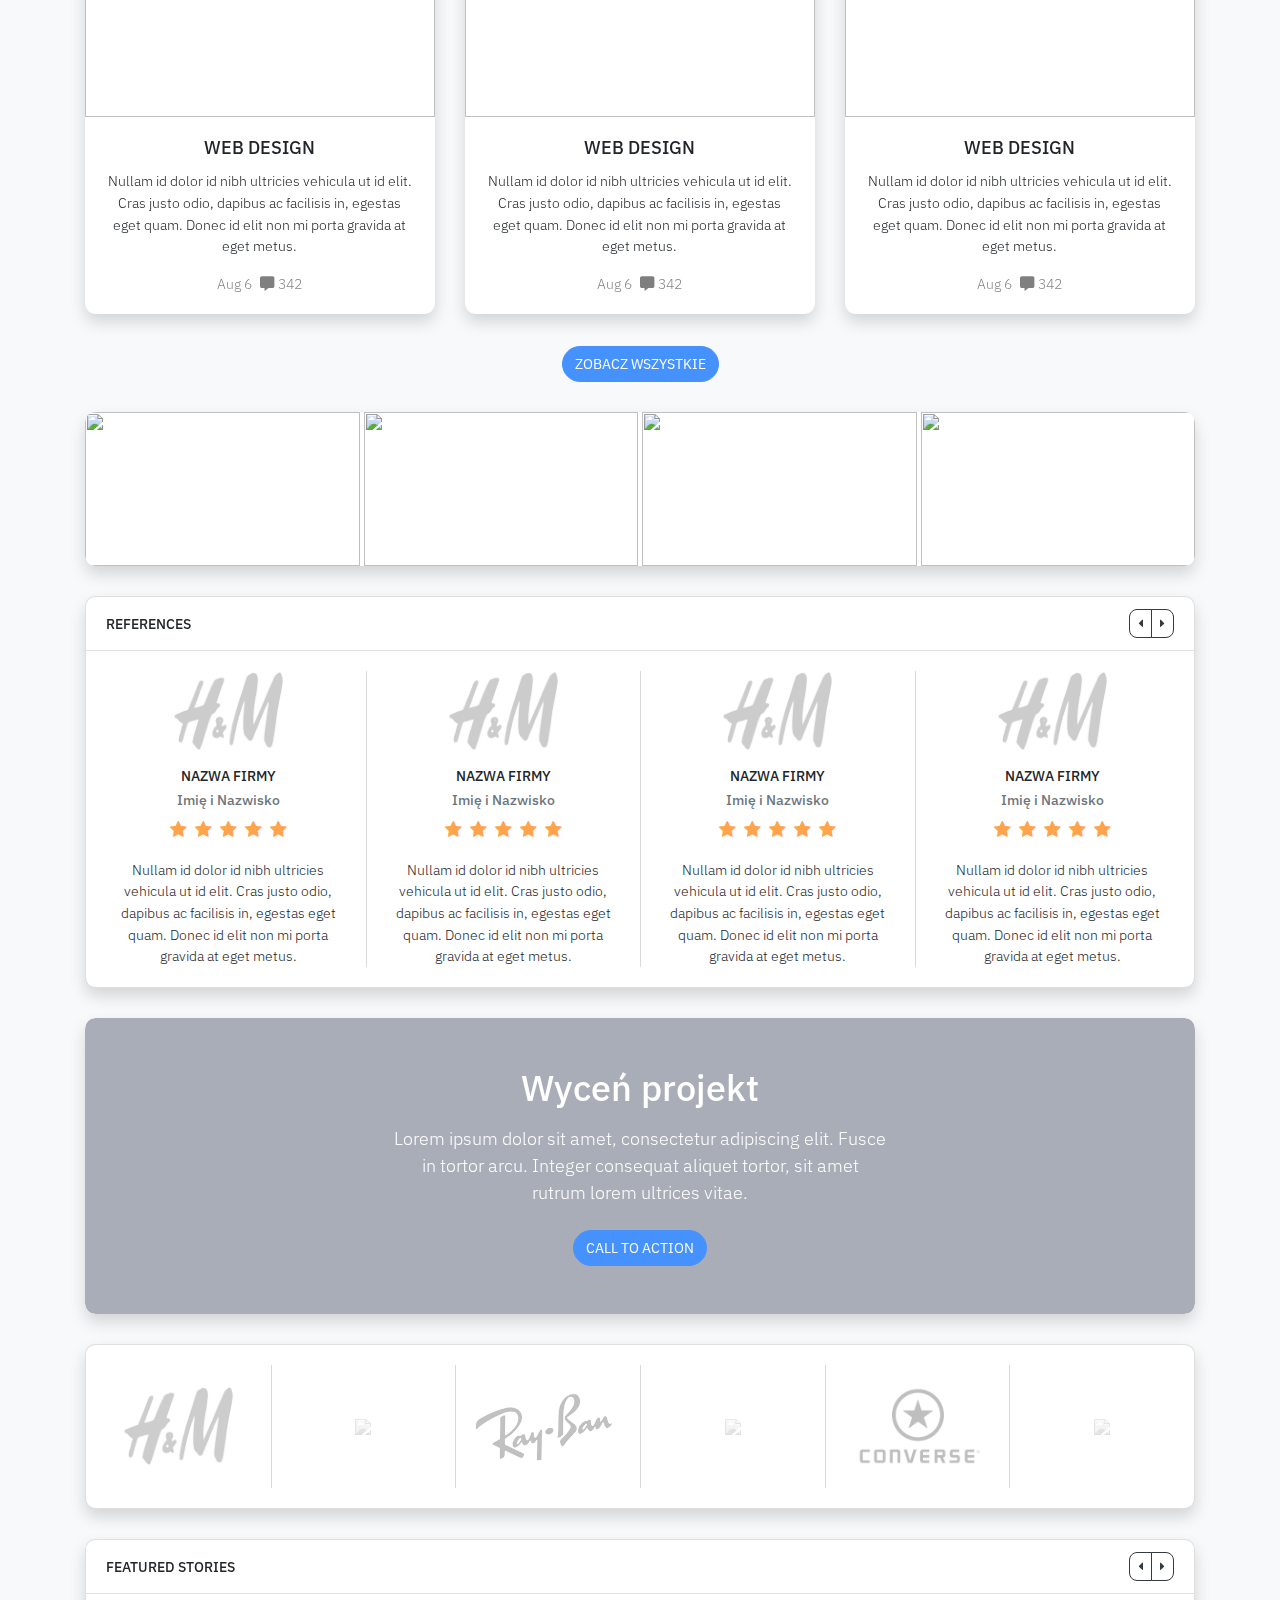
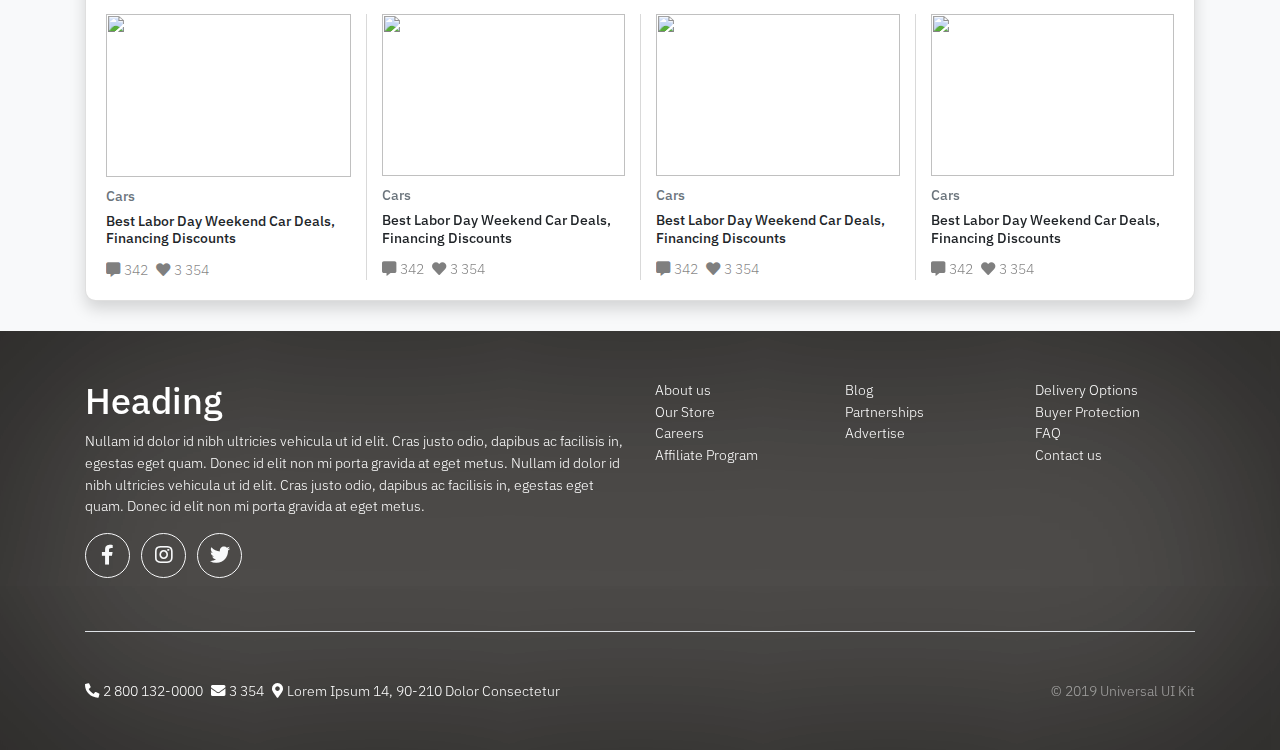
==== commit cb1ae011: "Update" ====
--- a/index.html
+++ b/index.html
@@ -271,6 +271,109 @@
             <div class="bg-light pb--30">
                 <div class="container">
                     <div class="card shadow overflow-hidden">
+                        <div class="card-header bg-white">
+                            <div class="d-flex justify-content-between align-items-center">
+                                <h3 class="text-uppercase h6 mb-0">References</h3>
+                                <div class="btn-group btn-group-sm" role="group"><button class="btn btn-outline-dark" type="button"><i class="fas fa-caret-left"></i></button><button class="btn btn-outline-dark" type="button"><i class="fas fa-caret-right"></i></button></div>
+                            </div>
+                        </div>
+                        <div class="card-body">
+                            <div class="row column-borders">
+                                <div class="col-sm-6 col-lg-4 col-xl-3">
+                                    <div class="card rounded-0 border-0">
+                                        <div class="card-body p-0">
+                                            <figure class="figure d-flex justify-content-center mb-3"><img class="img-fluid figure-img mb-0 height--80" src="[data-uri]"
+                                                    style="filter: grayscale(100%);opacity: 0.25;"></figure>
+                                            <h4 class="text-uppercase text-center card-title h6">Nazwa firmy<br></h4>
+                                            <h6 class="text-center text-muted card-subtitle mb-2">Imię i Nazwisko</h6>
+                                            <ul class="list-inline text-warning d-flex justify-content-center lead">
+                                                <li class="list-inline-item"><i class="fa fa-star"></i></li>
+                                                <li class="list-inline-item"><i class="fa fa-star"></i></li>
+                                                <li class="list-inline-item"><i class="fa fa-star"></i></li>
+                                                <li class="list-inline-item"><i class="fa fa-star"></i></li>
+                                                <li class="list-inline-item"><i class="fa fa-star"></i></li>
+                                            </ul>
+                                            <p class="text-center card-text">Nullam id dolor id nibh ultricies vehicula ut id elit. Cras justo odio, dapibus ac facilisis in, egestas eget quam. Donec id elit non mi porta gravida at eget metus.</p>
+                                        </div>
+                                    </div>
+                                </div>
+                                <div class="col-sm-6 col-lg-4 col-xl-3">
+                                    <div class="card rounded-0 border-0">
+                                        <div class="card-body p-0">
+                                            <figure class="figure d-flex justify-content-center mb-3"><img class="img-fluid figure-img mb-0 height--80" src="[data-uri]"
+                                                    style="filter: grayscale(100%);opacity: 0.25;"></figure>
+                                            <h4 class="text-uppercase text-center card-title h6">Nazwa firmy<br></h4>
+                                            <h6 class="text-center text-muted card-subtitle mb-2">Imię i Nazwisko</h6>
+                                            <ul class="list-inline text-warning d-flex justify-content-center lead">
+                                                <li class="list-inline-item"><i class="fa fa-star"></i></li>
+                                                <li class="list-inline-item"><i class="fa fa-star"></i></li>
+                                                <li class="list-inline-item"><i class="fa fa-star"></i></li>
+                                                <li class="list-inline-item"><i class="fa fa-star"></i></li>
+                                                <li class="list-inline-item"><i class="fa fa-star"></i></li>
+                                            </ul>
+                                            <p class="text-center card-text">Nullam id dolor id nibh ultricies vehicula ut id elit. Cras justo odio, dapibus ac facilisis in, egestas eget quam. Donec id elit non mi porta gravida at eget metus.</p>
+                                        </div>
+                                    </div>
+                                </div>
+                                <div class="col-sm-6 col-lg-4 col-xl-3">
+                                    <div class="card rounded-0 border-0">
+                                        <div class="card-body p-0">
+                                            <figure class="figure d-flex justify-content-center mb-3"><img class="img-fluid figure-img mb-0 height--80" src="[data-uri]"
+                                                    style="filter: grayscale(100%);opacity: 0.25;"></figure>
+                                            <h4 class="text-uppercase text-center card-title h6">Nazwa firmy<br></h4>
+                                            <h6 class="text-center text-muted card-subtitle mb-2">Imię i Nazwisko</h6>
+                                            <ul class="list-inline text-warning d-flex justify-content-center lead">
+                                                <li class="list-inline-item"><i class="fa fa-star"></i></li>
+                                                <li class="list-inline-item"><i class="fa fa-star"></i></li>
+                                                <li class="list-inline-item"><i class="fa fa-star"></i></li>
+                                                <li class="list-inline-item"><i class="fa fa-star"></i></li>
+                                                <li class="list-inline-item"><i class="fa fa-star"></i></li>
+                                            </ul>
+                                            <p class="text-center card-text">Nullam id dolor id nibh ultricies vehicula ut id elit. Cras justo odio, dapibus ac facilisis in, egestas eget quam. Donec id elit non mi porta gravida at eget metus.</p>
+                                        </div>
+                                    </div>
+                                </div>
+                                <div class="col-sm-6 col-lg-4 col-xl-3">
+                                    <div class="card rounded-0 border-0">
+                                        <div class="card-body p-0">
+                                            <figure class="figure d-flex justify-content-center mb-3"><img class="img-fluid figure-img mb-0 height--80" src="[data-uri]"
+                                                    style="filter: grayscale(100%);opacity: 0.25;"></figure>
+                                            <h4 class="text-uppercase text-center card-title h6">Nazwa firmy<br></h4>
+                                            <h6 class="text-center text-muted card-subtitle mb-2">Imię i Nazwisko</h6>
+                                            <ul class="list-inline text-warning d-flex justify-content-center lead">
+                                                <li class="list-inline-item"><i class="fa fa-star"></i></li>
+                                                <li class="list-inline-item"><i class="fa fa-star"></i></li>
+                                                <li class="list-inline-item"><i class="fa fa-star"></i></li>
+                                                <li class="list-inline-item"><i class="fa fa-star"></i></li>
+                                                <li class="list-inline-item"><i class="fa fa-star"></i></li>
+                                            </ul>
+                                            <p class="text-center card-text">Nullam id dolor id nibh ultricies vehicula ut id elit. Cras justo odio, dapibus ac facilisis in, egestas eget quam. Donec id elit non mi porta gravida at eget metus.</p>
+                                        </div>
+                                    </div>
+                                </div>
+                            </div>
+                        </div>
+                    </div>
+                </div>
+            </div>
+            <div class="bg-light pb--30">
+                <div class="container">
+                    <div class="card text-white shadow overflow-hidden border-0 card-overlay" style="background: url(&quot;https://as2.ftcdn.net/jpg/01/42/01/81/500_F_142018182_UUh0efmuECL42leThZ0IwxtFDWVdLuCf.jpg&quot;) center / cover;">
+                        <div class="card-body p-5">
+                            <h1 class="text-center mb-3">Wyceń projekt</h1>
+                            <div class="row justify-content-center mb-4">
+                                <div class="col-md-10 col-lg-8 col-xl-6">
+                                    <p class="lead text-center mb-0">Lorem ipsum dolor sit amet, consectetur adipiscing elit. Fusce in tortor arcu. Integer consequat aliquet tortor, sit amet rutrum lorem ultrices vitae.</p>
+                                </div>
+                            </div>
+                            <div class="d-flex justify-content-center"><button class="btn btn-info text-uppercase rounded-pill" type="button">Call to action</button></div>
+                        </div>
+                    </div>
+                </div>
+            </div>
+            <div class="bg-light pb--30">
+                <div class="container">
+                    <div class="card shadow overflow-hidden">
                         <div class="card-body px-0">
                             <div class="row no-gutters column-borders">
                                 <div class="col-sm-6 col-md-4 col-lg-3 col-xl-2">
@@ -326,7 +429,7 @@
             <div class="bg-light pb--30">
                 <div class="container">
                     <div class="card shadow overflow-hidden">
-                        <div class="card-header">
+                        <div class="card-header bg-white">
                             <div class="d-flex justify-content-between align-items-center">
                                 <h3 class="text-uppercase h6 mb-0">Featured Stories</h3>
                                 <div class="btn-group btn-group-sm" role="group"><button class="btn btn-outline-dark" type="button"><i class="fas fa-caret-left"></i></button><button class="btn btn-outline-dark" type="button"><i class="fas fa-caret-right"></i></button></div>
@@ -395,109 +498,6 @@
                                     </div>
                                 </div>
                             </div>
-                        </div>
-                    </div>
-                </div>
-            </div>
-            <div class="bg-light pb--30">
-                <div class="container">
-                    <div class="card shadow overflow-hidden">
-                        <div class="card-header">
-                            <div class="d-flex justify-content-between align-items-center">
-                                <h3 class="text-uppercase h6 mb-0">References</h3>
-                                <div class="btn-group btn-group-sm" role="group"><button class="btn btn-outline-dark" type="button"><i class="fas fa-caret-left"></i></button><button class="btn btn-outline-dark" type="button"><i class="fas fa-caret-right"></i></button></div>
-                            </div>
-                        </div>
-                        <div class="card-body">
-                            <div class="row column-borders">
-                                <div class="col-sm-6 col-lg-4 col-xl-3">
-                                    <div class="card rounded-0 border-0">
-                                        <div class="card-body p-0">
-                                            <figure class="figure d-flex justify-content-center mb-3"><img class="img-fluid figure-img mb-0 height--80" src="[data-uri]"
-                                                    style="filter: grayscale(100%);opacity: 0.25;"></figure>
-                                            <h4 class="text-uppercase text-center card-title h6">Nazwa firmy<br></h4>
-                                            <h6 class="text-center text-muted card-subtitle mb-2">Imię i Nazwisko</h6>
-                                            <ul class="list-inline text-warning d-flex justify-content-center lead">
-                                                <li class="list-inline-item"><i class="fa fa-star"></i></li>
-                                                <li class="list-inline-item"><i class="fa fa-star"></i></li>
-                                                <li class="list-inline-item"><i class="fa fa-star"></i></li>
-                                                <li class="list-inline-item"><i class="fa fa-star"></i></li>
-                                                <li class="list-inline-item"><i class="fa fa-star"></i></li>
-                                            </ul>
-                                            <p class="text-center card-text">Nullam id dolor id nibh ultricies vehicula ut id elit. Cras justo odio, dapibus ac facilisis in, egestas eget quam. Donec id elit non mi porta gravida at eget metus.</p>
-                                        </div>
-                                    </div>
-                                </div>
-                                <div class="col-sm-6 col-lg-4 col-xl-3">
-                                    <div class="card rounded-0 border-0">
-                                        <div class="card-body p-0">
-                                            <figure class="figure d-flex justify-content-center mb-3"><img class="img-fluid figure-img mb-0 height--80" src="[data-uri]"
-                                                    style="filter: grayscale(100%);opacity: 0.25;"></figure>
-                                            <h4 class="text-uppercase text-center card-title h6">Nazwa firmy<br></h4>
-                                            <h6 class="text-center text-muted card-subtitle mb-2">Imię i Nazwisko</h6>
-                                            <ul class="list-inline text-warning d-flex justify-content-center lead">
-                                                <li class="list-inline-item"><i class="fa fa-star"></i></li>
-                                                <li class="list-inline-item"><i class="fa fa-star"></i></li>
-                                                <li class="list-inline-item"><i class="fa fa-star"></i></li>
-                                                <li class="list-inline-item"><i class="fa fa-star"></i></li>
-                                                <li class="list-inline-item"><i class="fa fa-star"></i></li>
-                                            </ul>
-                                            <p class="text-center card-text">Nullam id dolor id nibh ultricies vehicula ut id elit. Cras justo odio, dapibus ac facilisis in, egestas eget quam. Donec id elit non mi porta gravida at eget metus.</p>
-                                        </div>
-                                    </div>
-                                </div>
-                                <div class="col-sm-6 col-lg-4 col-xl-3">
-                                    <div class="card rounded-0 border-0">
-                                        <div class="card-body p-0">
-                                            <figure class="figure d-flex justify-content-center mb-3"><img class="img-fluid figure-img mb-0 height--80" src="[data-uri]"
-                                                    style="filter: grayscale(100%);opacity: 0.25;"></figure>
-                                            <h4 class="text-uppercase text-center card-title h6">Nazwa firmy<br></h4>
-                                            <h6 class="text-center text-muted card-subtitle mb-2">Imię i Nazwisko</h6>
-                                            <ul class="list-inline text-warning d-flex justify-content-center lead">
-                                                <li class="list-inline-item"><i class="fa fa-star"></i></li>
-                                                <li class="list-inline-item"><i class="fa fa-star"></i></li>
-                                                <li class="list-inline-item"><i class="fa fa-star"></i></li>
-                                                <li class="list-inline-item"><i class="fa fa-star"></i></li>
-                                                <li class="list-inline-item"><i class="fa fa-star"></i></li>
-                                            </ul>
-                                            <p class="text-center card-text">Nullam id dolor id nibh ultricies vehicula ut id elit. Cras justo odio, dapibus ac facilisis in, egestas eget quam. Donec id elit non mi porta gravida at eget metus.</p>
-                                        </div>
-                                    </div>
-                                </div>
-                                <div class="col-sm-6 col-lg-4 col-xl-3">
-                                    <div class="card rounded-0 border-0">
-                                        <div class="card-body p-0">
-                                            <figure class="figure d-flex justify-content-center mb-3"><img class="img-fluid figure-img mb-0 height--80" src="[data-uri]"
-                                                    style="filter: grayscale(100%);opacity: 0.25;"></figure>
-                                            <h4 class="text-uppercase text-center card-title h6">Nazwa firmy<br></h4>
-                                            <h6 class="text-center text-muted card-subtitle mb-2">Imię i Nazwisko</h6>
-                                            <ul class="list-inline text-warning d-flex justify-content-center lead">
-                                                <li class="list-inline-item"><i class="fa fa-star"></i></li>
-                                                <li class="list-inline-item"><i class="fa fa-star"></i></li>
-                                                <li class="list-inline-item"><i class="fa fa-star"></i></li>
-                                                <li class="list-inline-item"><i class="fa fa-star"></i></li>
-                                                <li class="list-inline-item"><i class="fa fa-star"></i></li>
-                                            </ul>
-                                            <p class="text-center card-text">Nullam id dolor id nibh ultricies vehicula ut id elit. Cras justo odio, dapibus ac facilisis in, egestas eget quam. Donec id elit non mi porta gravida at eget metus.</p>
-                                        </div>
-                                    </div>
-                                </div>
-                            </div>
-                        </div>
-                    </div>
-                </div>
-            </div>
-            <div class="bg-light pb--30">
-                <div class="container">
-                    <div class="card text-white shadow overflow-hidden border-0 card-overlay" style="background: url(&quot;https://as2.ftcdn.net/jpg/01/42/01/81/500_F_142018182_UUh0efmuECL42leThZ0IwxtFDWVdLuCf.jpg&quot;) center / cover;">
-                        <div class="card-body p-5">
-                            <h1 class="text-center mb-3">Wyceń projekt</h1>
-                            <div class="row justify-content-center mb-4">
-                                <div class="col-md-10 col-lg-8 col-xl-6">
-                                    <p class="lead text-center">Lorem ipsum dolor sit amet, consectetur adipiscing elit. Fusce in tortor arcu. Integer consequat aliquet tortor, sit amet rutrum lorem ultrices vitae.</p>
-                                </div>
-                            </div>
-                            <div class="d-flex justify-content-center"><button class="btn btn-info text-uppercase rounded-pill" type="button">Call to action</button></div>
                         </div>
                     </div>
                 </div>
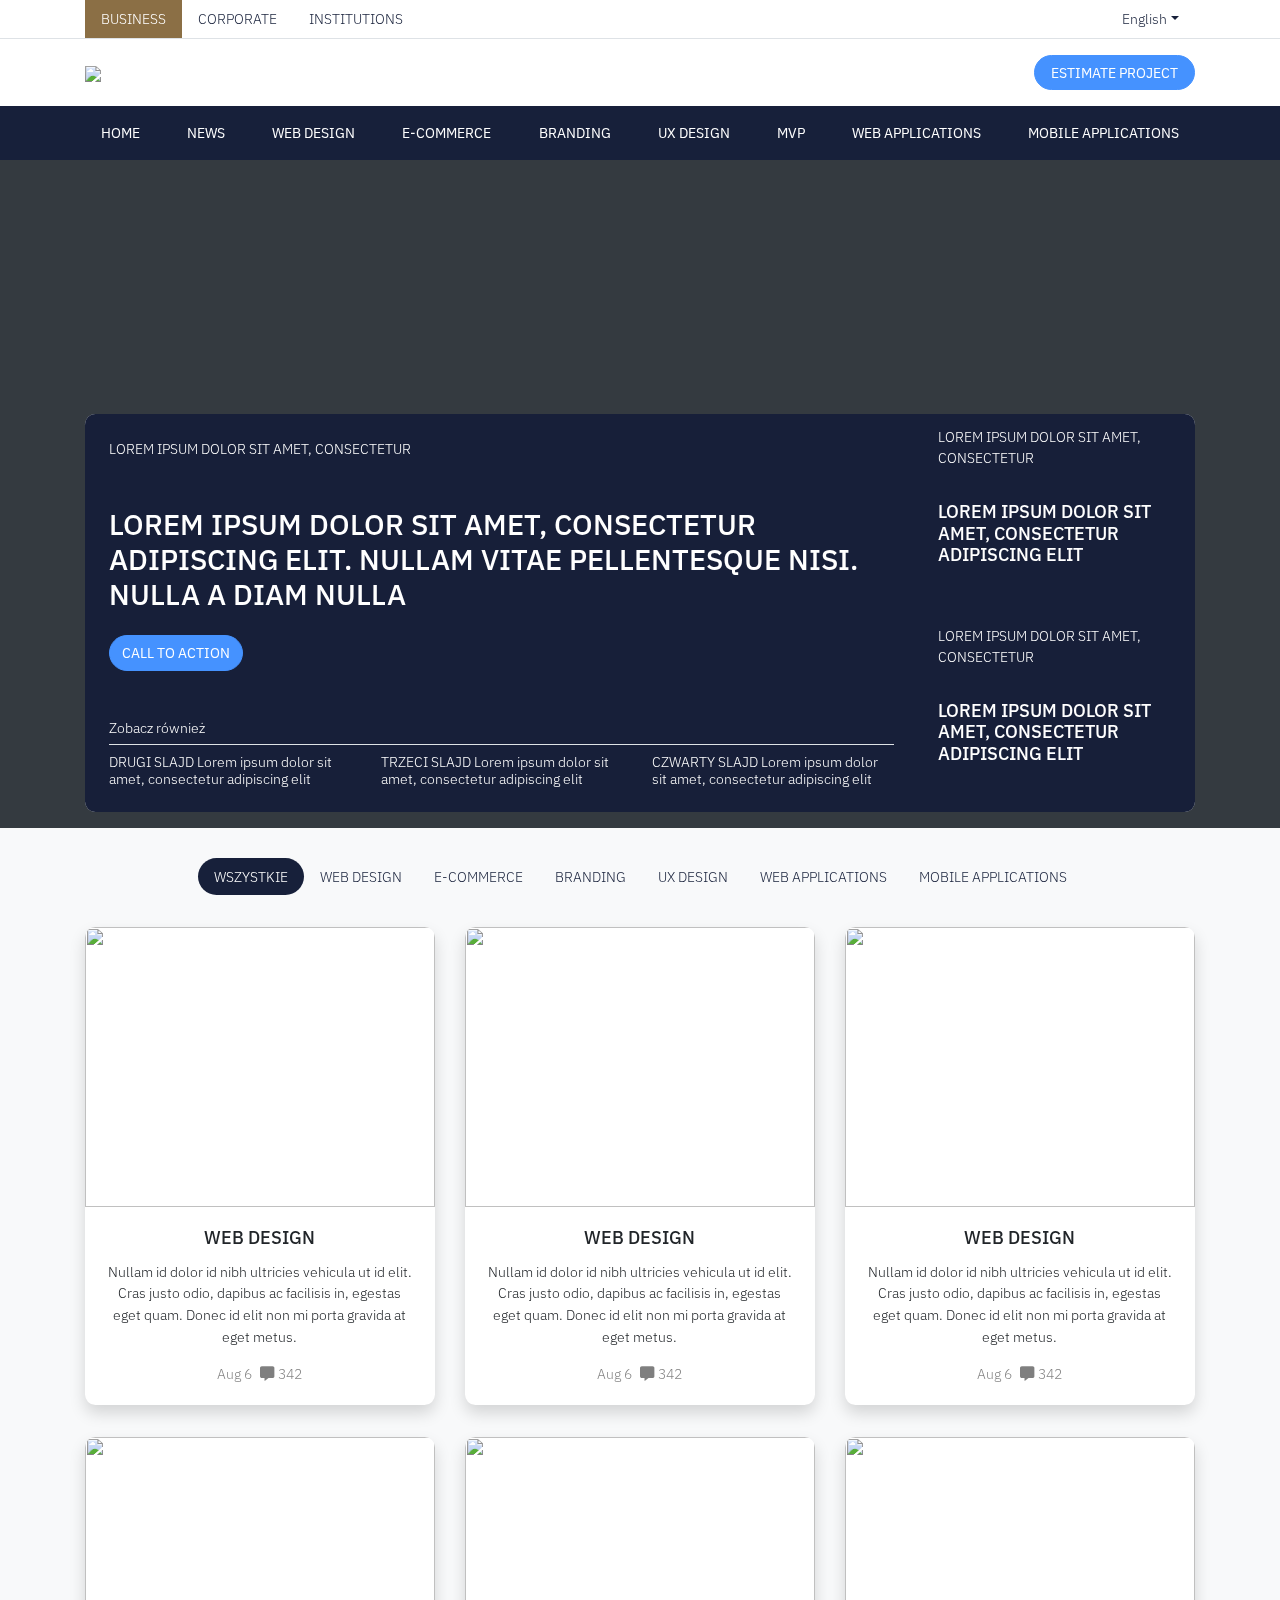
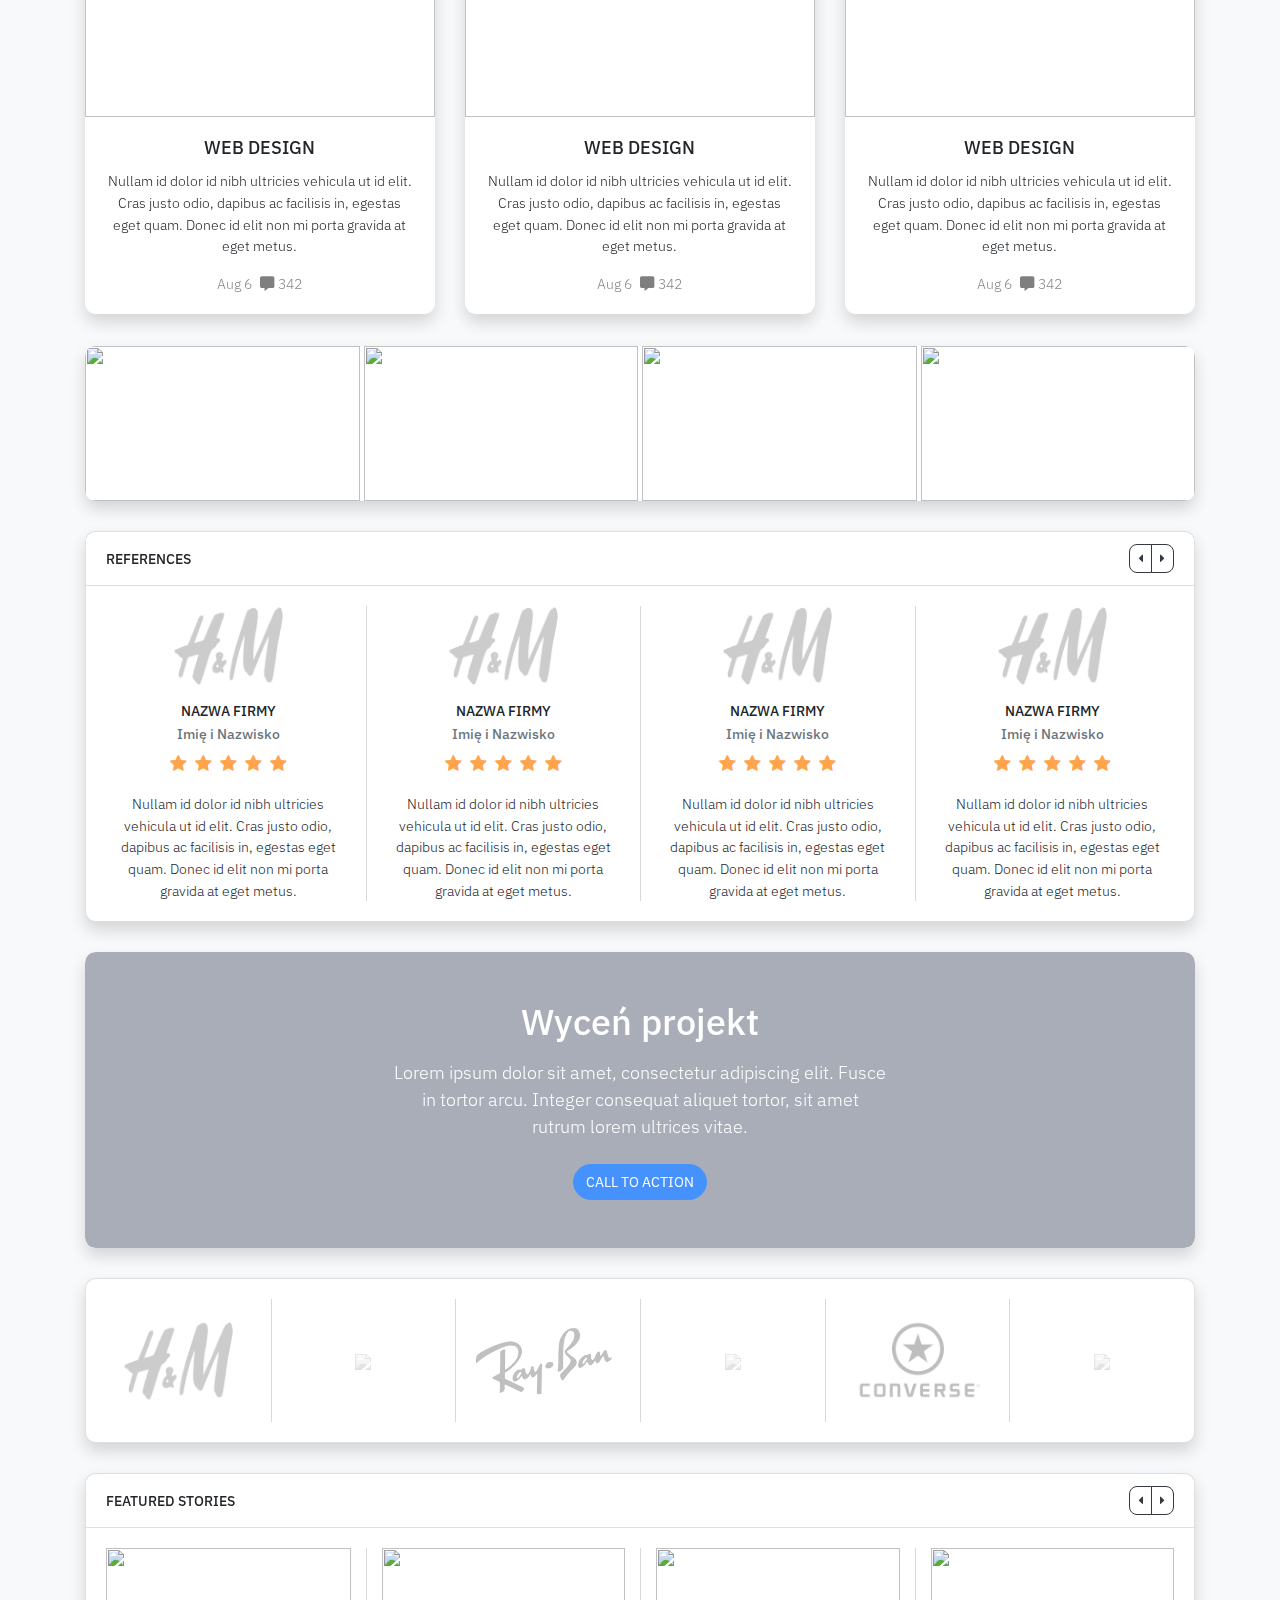
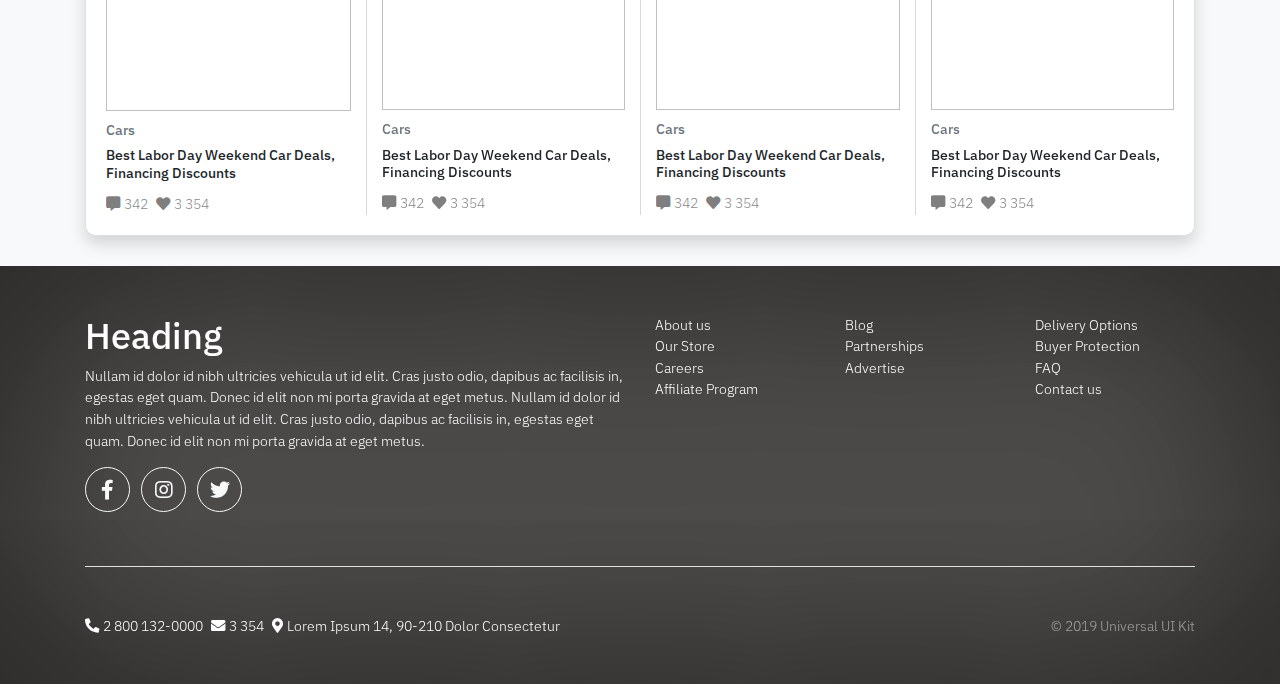
==== commit 45b88cd0: "Update" ====
--- a/index.html
+++ b/index.html
@@ -132,7 +132,7 @@
                     </div>
                 </div>
             </div>
-            <div class="bg-light py--30">
+            <div class="bg-light pt--30">
                 <div class="container">
                     <ul class="nav nav-pills justify-content-center">
                         <li class="nav-item"><a class="nav-link active text-uppercase rounded-pill" href="#">Wszystkie</a></li>
@@ -235,7 +235,6 @@
                             </div>
                         </div>
                     </div>
-                    <div class="d-flex justify-content-center"><button class="btn btn-info text-uppercase rounded-pill" type="button">Zobacz wszystkie</button></div>
                 </div>
             </div>
             <div class="bg-light pb--30">
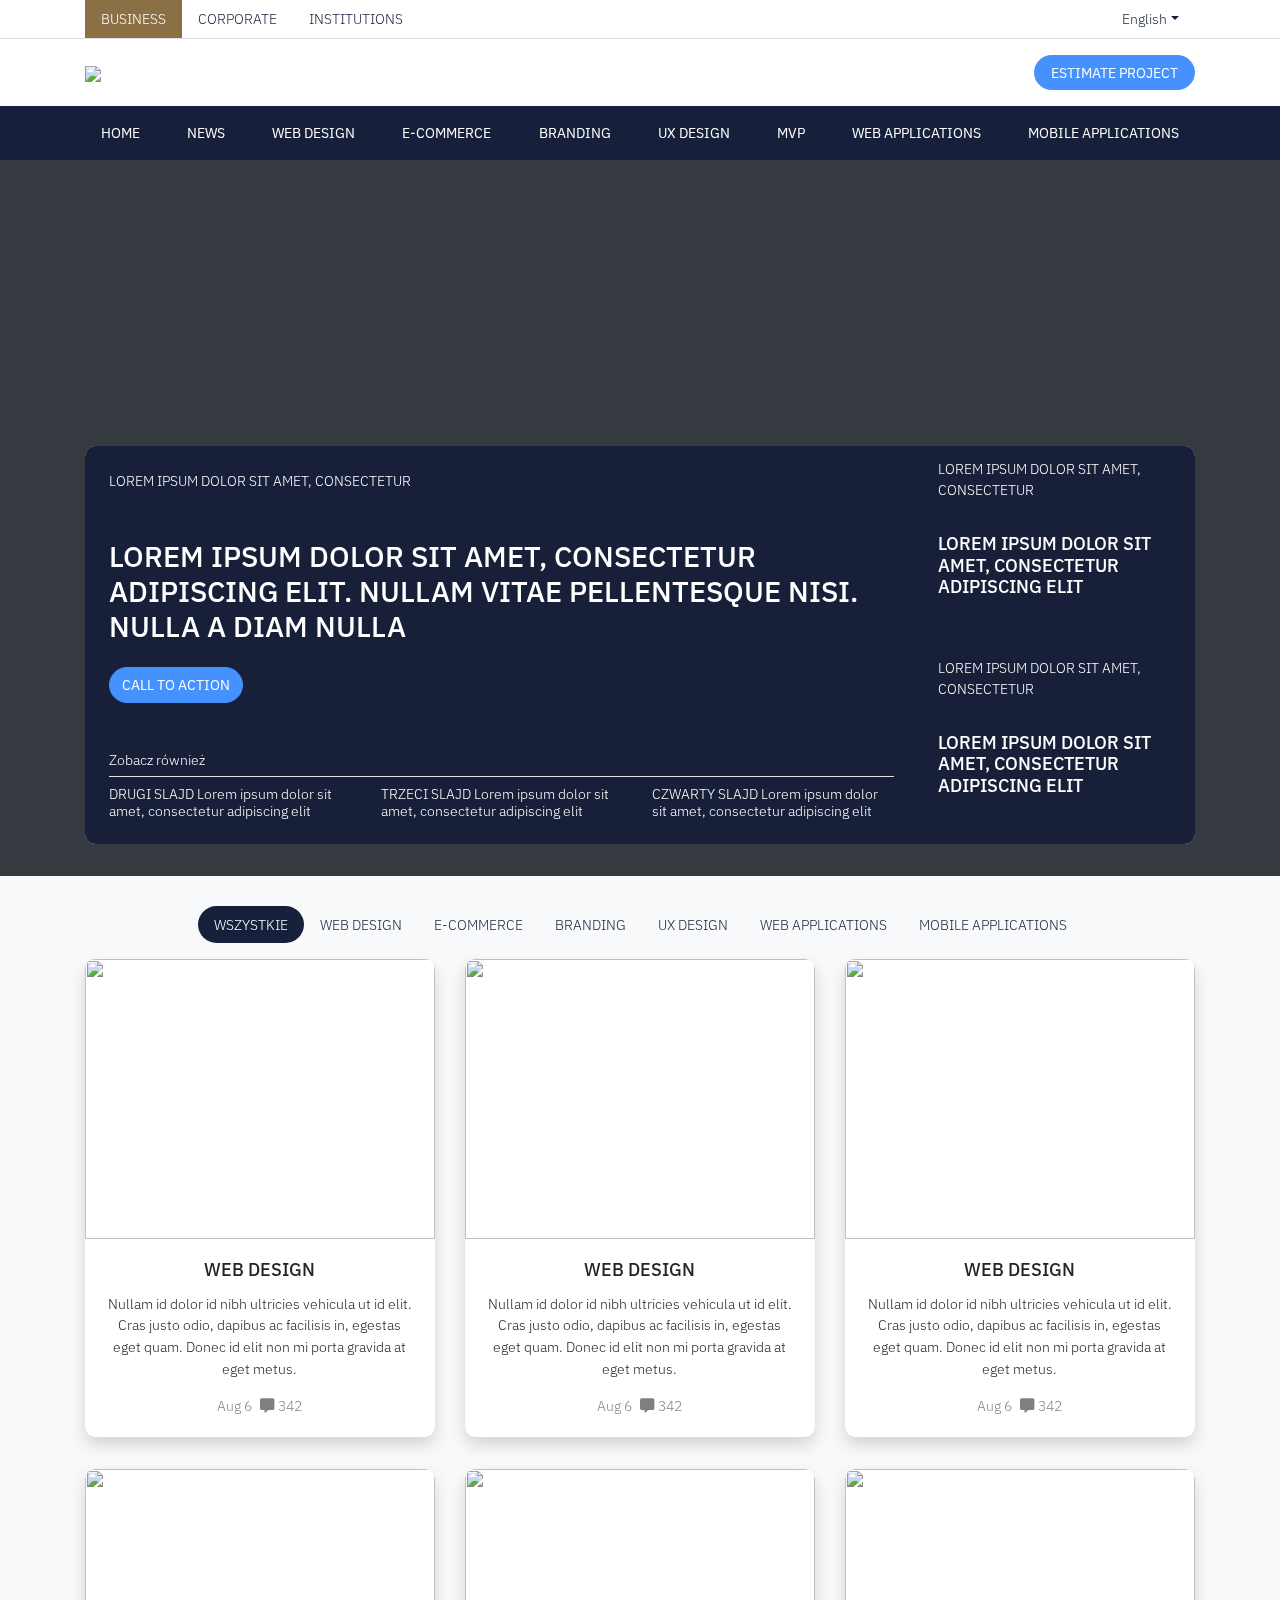
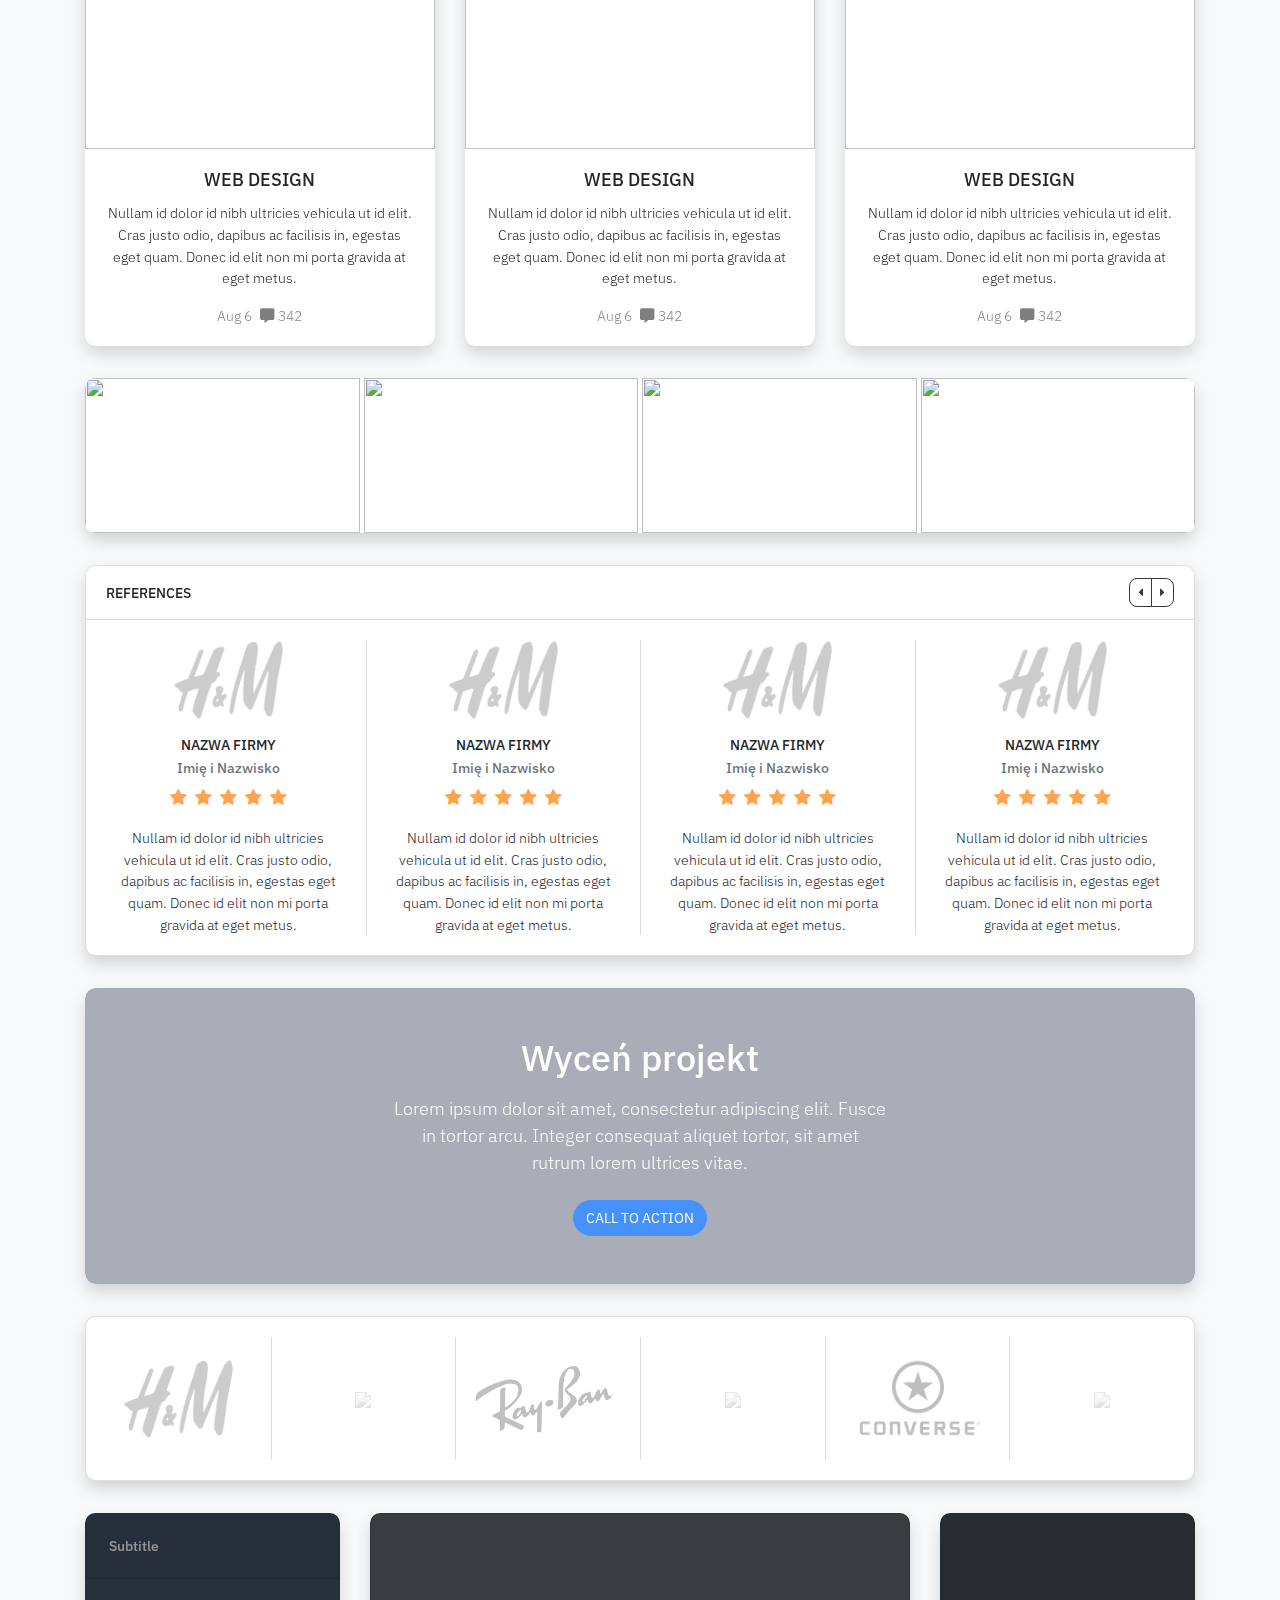
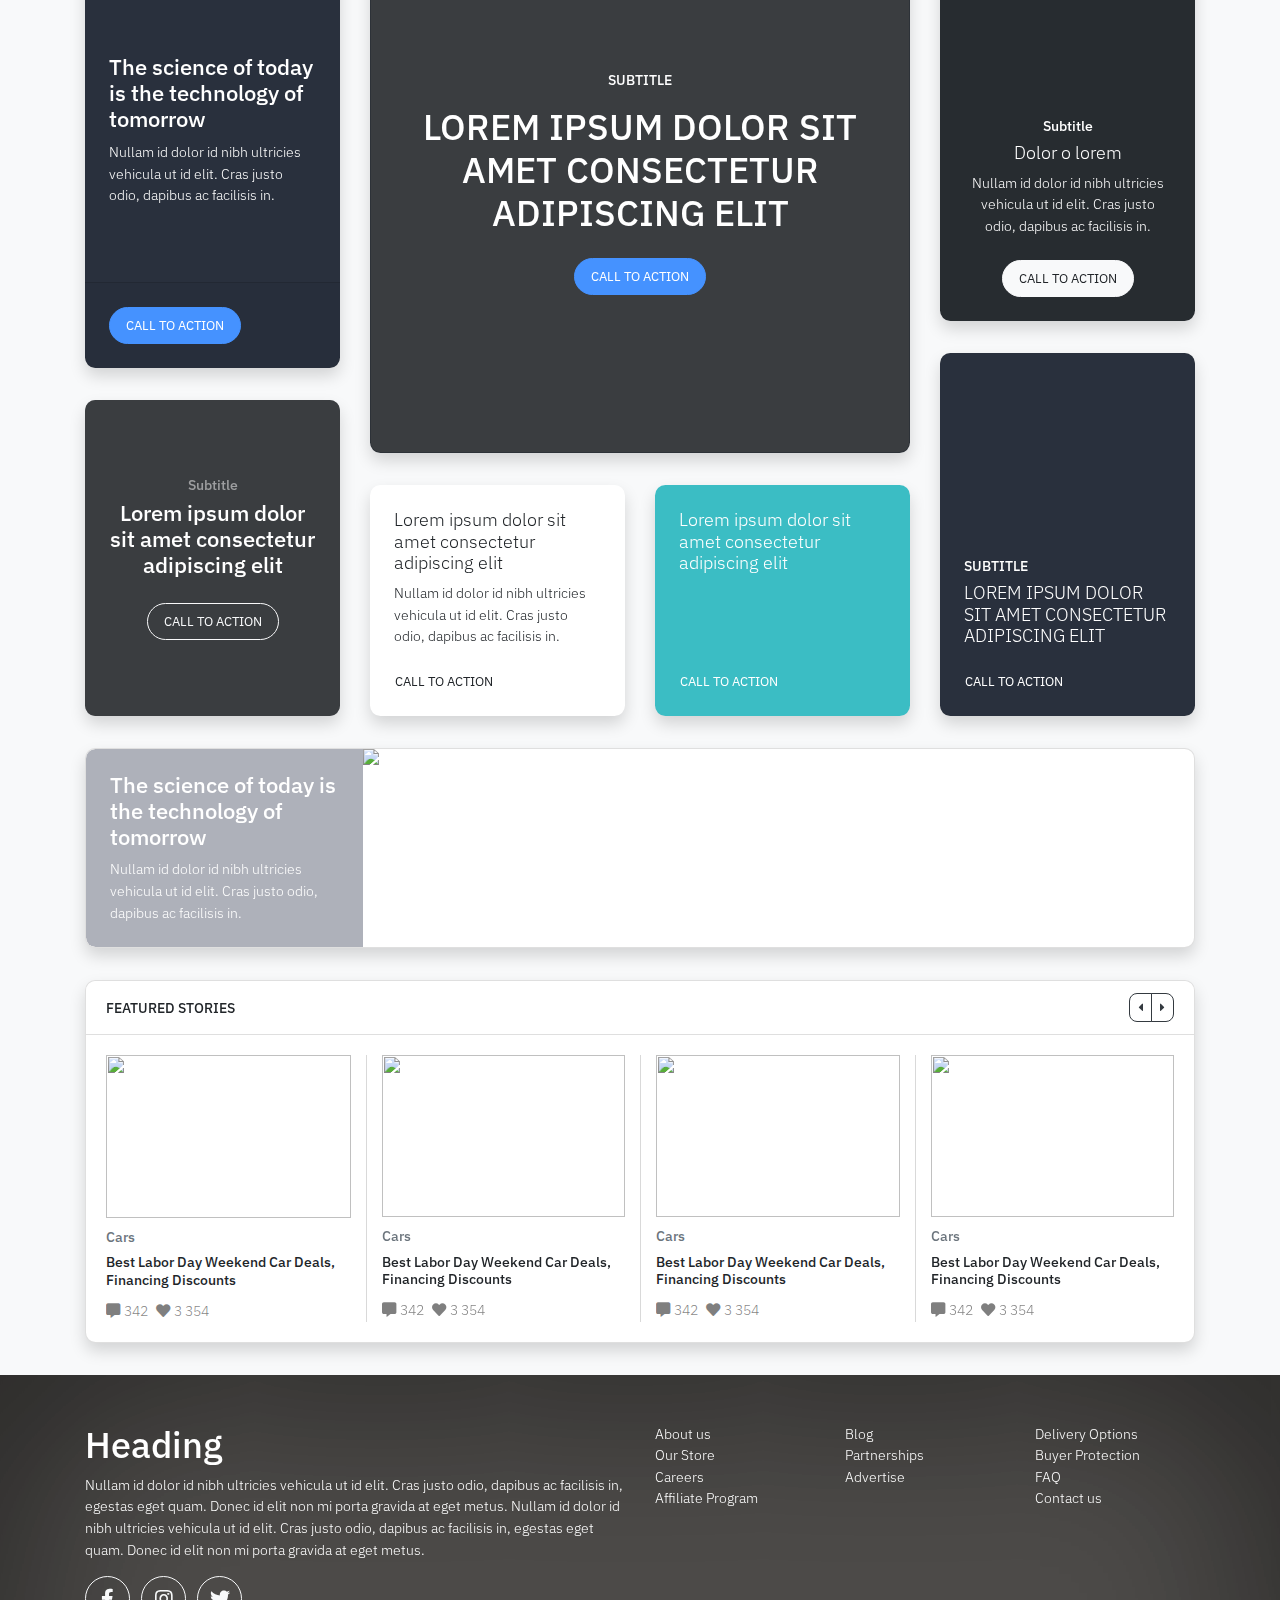
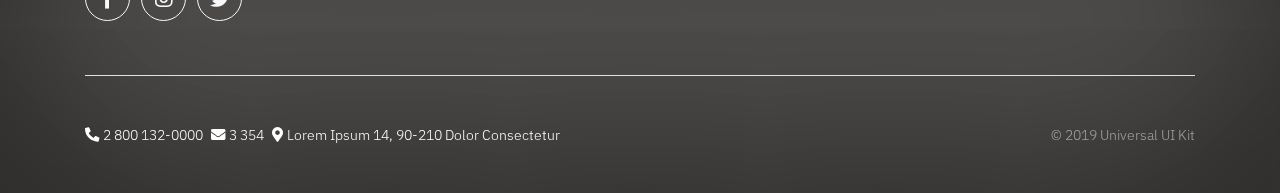
==== commit 8f7b8008: "Update" ====
--- a/index.html
+++ b/index.html
@@ -68,12 +68,12 @@
         <main>
             <div class="bg-dark">
                 <div class="container py-3">
-                    <div class="mb-3">
+                    <div class="py-3">
                         <div class="ratio ratio-5-1">
                             <div class="overflow-hidden rounded"><video width="1920" height="1080" autoplay="" loop="" preload="auto"><source src="https://v.ftcdn.net/03/70/64/53/700_F_370645367_vbXIcYgCcwEcZgX5FSLnBh3TiIdO4oYp_ST.mp4" type="video/mp4"></video></div>
                         </div>
                     </div>
-                    <div>
+                    <div class="py-3">
                         <div class="card border-0 overflow-hidden">
                             <div class="card-body p-0">
                                 <div class="row no-gutters">
@@ -132,8 +132,8 @@
                     </div>
                 </div>
             </div>
-            <div class="bg-light pt--30">
-                <div class="container">
+            <div class="bg-light">
+                <div class="container pt--30">
                     <ul class="nav nav-pills justify-content-center">
                         <li class="nav-item"><a class="nav-link active text-uppercase rounded-pill" href="#">Wszystkie</a></li>
                         <li class="nav-item"><a class="nav-link text-uppercase rounded-pill" href="#">Web design</a></li>
@@ -143,7 +143,7 @@
                         <li class="nav-item"><a class="nav-link text-uppercase rounded-pill" href="#">Web Applications</a></li>
                         <li class="nav-item"><a class="nav-link text-uppercase rounded-pill" href="#">Mobile Applications</a></li>
                     </ul>
-                    <div class="row py-3">
+                    <div class="row">
                         <div class="col-sm-6 col-lg-4 col-xl-4 py-3">
                             <div class="card shadow border-0 overflow-hidden">
                                 <div class="ratio ratio-5-4">
@@ -237,8 +237,8 @@
                     </div>
                 </div>
             </div>
-            <div class="bg-light pb--30">
-                <div class="container">
+            <div class="bg-light">
+                <div class="container py-3">
                     <div class="card shadow overflow-hidden border-0">
                         <div class="card-body p-0">
                             <div class="row mx--reverse--2">
@@ -267,8 +267,8 @@
                     </div>
                 </div>
             </div>
-            <div class="bg-light pb--30">
-                <div class="container">
+            <div class="bg-light">
+                <div class="container py-3">
                     <div class="card shadow overflow-hidden">
                         <div class="card-header bg-white">
                             <div class="d-flex justify-content-between align-items-center">
@@ -355,8 +355,8 @@
                     </div>
                 </div>
             </div>
-            <div class="bg-light pb--30">
-                <div class="container">
+            <div class="bg-light">
+                <div class="container py-3">
                     <div class="card text-white shadow overflow-hidden border-0 card-overlay" style="background: url(&quot;https://as2.ftcdn.net/jpg/01/42/01/81/500_F_142018182_UUh0efmuECL42leThZ0IwxtFDWVdLuCf.jpg&quot;) center / cover;">
                         <div class="card-body p-5">
                             <h1 class="text-center mb-3">Wyceń projekt</h1>
@@ -370,8 +370,8 @@
                     </div>
                 </div>
             </div>
-            <div class="bg-light pb--30">
-                <div class="container">
+            <div class="bg-light">
+                <div class="container py-3">
                     <div class="card shadow overflow-hidden">
                         <div class="card-body px-0">
                             <div class="row no-gutters column-borders">
@@ -425,8 +425,137 @@
                     </div>
                 </div>
             </div>
-            <div class="bg-light pb--30">
+            <div class="bg-light">
                 <div class="container">
+                    <div class="row">
+                        <div class="col-12 col-xl-6 d-flex order-xl-2">
+                            <div class="row">
+                                <div class="col-12 d-flex py-3">
+                                    <div class="card text-white bg-dark shadow w-100 card-overlay overflow-hidden overlay-gray" style="background: url(&quot;https://as1.ftcdn.net/jpg/01/22/71/10/500_F_122711072_Y7OFE4g7HlCLzrev6myrJAMrwTi868LV.jpg&quot;) center / cover;">
+                                        <div class="card-body">
+                                            <div class="ratio ratio-sm-4-3 ratio-md-3-2 ratio-lg-16-9 ratio-xl-1-1">
+                                                <div>
+                                                    <div>
+                                                        <h6 class="text-uppercase text-center text-white mb-3">Subtitle</h6>
+                                                        <h4 class="text-uppercase text-center mb-4 h1">Lorem ipsum dolor sit amet consectetur adipiscing elit</h4>
+                                                        <div class="d-flex justify-content-center"><button class="btn btn-info btn-sm text-uppercase rounded-pill py-2 px-3" type="button">Call to action</button></div>
+                                                    </div>
+                                                </div>
+                                            </div>
+                                        </div>
+                                    </div>
+                                </div>
+                                <div class="col-12 col-md-6 d-flex py-3">
+                                    <div class="card shadow w-100 border-0">
+                                        <div class="card-body d-flex p-3 p-lg-4">
+                                            <div class="w-100">
+                                                <h4 class="text-left mb-2 h5 font-weight-normal">Lorem ipsum dolor sit amet consectetur adipiscing elit</h4>
+                                                <p class="text-left mb-0">Nullam id dolor id nibh ultricies vehicula ut id elit. Cras justo odio, dapibus ac facilisis in.</p>
+                                            </div>
+                                        </div>
+                                        <div class="card-footer bg-transparent px-lg-4 border-0 pt-0 pb-lg-4">
+                                            <div class="d-flex"><button class="btn btn-sm text-uppercase p-0" type="button">Call to action</button></div>
+                                        </div>
+                                    </div>
+                                </div>
+                                <div class="col-12 col-md-6 d-flex py-3">
+                                    <div class="card text-white shadow w-100 border-0" style="background: #3bbdc4;">
+                                        <div class="card-body d-flex p-3 p-lg-4">
+                                            <div class="w-100">
+                                                <h4 class="text-left mb-2 h5 font-weight-normal">Lorem ipsum dolor sit amet consectetur adipiscing elit</h4>
+                                            </div>
+                                        </div>
+                                        <div class="card-footer bg-transparent px-lg-4 border-0 pt-0 pb-lg-4">
+                                            <div class="d-flex"><button class="btn btn-sm text-uppercase text-white p-0" type="button">Call to action</button></div>
+                                        </div>
+                                    </div>
+                                </div>
+                            </div>
+                        </div>
+                        <div class="col-12 col-xl-3 d-flex order-xl-1">
+                            <div class="row">
+                                <div class="col-12 col-md-6 col-xl-12 d-flex py-3">
+                                    <div class="card text-white bg-dark shadow w-100 border-0 card-overlay overflow-hidden" style="background: url(&quot;https://as2.ftcdn.net/jpg/00/55/69/97/500_F_55699707_upRscbQVGTiaQ8bwszfPWrYfWdRji6GT.jpg&quot;) center / cover;">
+                                        <div class="card-header p-3 p-lg-4">
+                                            <h6 class="text-left text-white-50 mb-0">Subtitle</h6>
+                                        </div>
+                                        <div class="card-body d-flex align-items-center p-3 p-lg-4">
+                                            <div>
+                                                <h4 class="text-left mb-2">The science of today is the technology of tomorrow</h4>
+                                                <p class="text-left mb-0">Nullam id dolor id nibh ultricies vehicula ut id elit. Cras justo odio, dapibus ac facilisis in.</p>
+                                            </div>
+                                        </div>
+                                        <div class="card-footer p-3 p-lg-4">
+                                            <div class="d-flex"><button class="btn btn-info btn-sm text-uppercase rounded-pill py-2 px-3" type="button">Call to action</button></div>
+                                        </div>
+                                    </div>
+                                </div>
+                                <div class="col-12 col-md-6 col-xl-12 d-flex py-3">
+                                    <div class="card text-white bg-dark shadow w-100 border-0 card-overlay overflow-hidden overlay-gray" style="background: url(&quot;https://as2.ftcdn.net/jpg/01/13/67/81/500_F_113678169_OOd0fYSU2RjBzRpzq4d3WJuVhkNjAuRO.jpg&quot;) center / cover;">
+                                        <div class="card-body d-flex align-items-center p-3 p-lg-4">
+                                            <div class="w-100">
+                                                <h6 class="text-center text-white-50 mb-2">Subtitle</h6>
+                                                <h4 class="text-center mb-4">Lorem ipsum dolor sit amet consectetur adipiscing elit</h4>
+                                                <div class="d-flex justify-content-center"><button class="btn btn-outline-light btn-sm text-uppercase rounded-pill py-2 px-3" type="button">Call to action</button></div>
+                                            </div>
+                                        </div>
+                                    </div>
+                                </div>
+                            </div>
+                        </div>
+                        <div class="col-12 col-xl-3 d-flex order-xl-3">
+                            <div class="row">
+                                <div class="col-12 col-md-6 col-xl-12 d-flex py-3">
+                                    <div class="card text-white bg-dark shadow w-100 border-0 card-overlay overlay-silver overflow-hidden" style="background: url(&quot;https://as2.ftcdn.net/jpg/02/90/46/99/500_F_290469935_o4PKvAXdnZyB9ZIKhdNeXW1sPhvoKLoy.jpg&quot;) center / cover;">
+                                        <div class="card-body d-flex align-items-end p-3 p-lg-4">
+                                            <div class="w-100">
+                                                <h6 class="text-center mb-2">Subtitle</h6>
+                                                <h4 class="text-center mb-2 h5 font-weight-normal">Dolor o lorem</h4>
+                                                <p class="text-center mb-4">Nullam id dolor id nibh ultricies vehicula ut id elit. Cras justo odio, dapibus ac facilisis in.</p>
+                                                <div class="d-flex justify-content-center"><button class="btn btn-light btn-sm text-uppercase rounded-pill py-2 px-3" type="button">Call to action</button></div>
+                                            </div>
+                                        </div>
+                                    </div>
+                                </div>
+                                <div class="col-12 col-md-6 col-xl-12 d-flex py-3">
+                                    <div class="card text-white bg-dark shadow w-100 border-0 overflow-hidden card-overlay" style="background: url(&quot;https://as1.ftcdn.net/jpg/01/83/25/58/500_F_183255810_SRzQs3tmIsiPHYrthFbkVd35FjRz87PQ.jpg&quot;) center / cover;">
+                                        <div class="card-body d-flex align-items-end p-3 p-lg-4">
+                                            <div class="w-100">
+                                                <h6 class="text-uppercase text-left mb-2">Subtitle</h6>
+                                                <h4 class="text-uppercase mb-4 h5 font-weight-normal">Lorem ipsum dolor sit amet consectetur adipiscing elit</h4>
+                                                <div class="d-flex"><button class="btn btn-sm text-uppercase text-white p-0" type="button">Call to action</button></div>
+                                            </div>
+                                        </div>
+                                    </div>
+                                </div>
+                            </div>
+                        </div>
+                    </div>
+                </div>
+            </div>
+            <div class="bg-light">
+                <div class="container py-3">
+                    <div class="card shadow overflow-hidden">
+                        <div class="card-body p-0">
+                            <div class="row no-gutters">
+                                <div class="col-lg-4 col-xl-3 d-flex">
+                                    <div class="card text-white border-0 rounded-0 card-overlay w-100" style="background: url(&quot;https://as2.ftcdn.net/jpg/01/83/55/55/500_F_183555500_xFlACJijtczVu6jggOZkWBvLJaqERVRF.jpg&quot;) center / cover;">
+                                        <div class="card-body d-flex align-items-end p-4 p-sm-5 p-lg-4">
+                                            <div class="w-100">
+                                                <h4 class="text-left mb-2">The science of today is the technology of tomorrow</h4>
+                                                <p class="text-left mb-0">Nullam id dolor id nibh ultricies vehicula ut id elit. Cras justo odio, dapibus ac facilisis in.</p>
+                                            </div>
+                                        </div>
+                                    </div>
+                                </div>
+                                <div class="col-lg-8 col-xl-9 d-flex"><img class="img-fluid w-100" src="https://as1.ftcdn.net/jpg/03/62/62/18/500_F_362621880_3wmEVrc8j7rKx0h7if0dIbI9unr9XkbQ.jpg"></div>
+                            </div>
+                        </div>
+                    </div>
+                </div>
+            </div>
+            <div class="bg-light pb-3">
+                <div class="container py-3">
                     <div class="card shadow overflow-hidden">
                         <div class="card-header bg-white">
                             <div class="d-flex justify-content-between align-items-center">
--- a/assets/css/styles.min.css
+++ b/assets/css/styles.min.css
@@ -1 +1 @@
-.card-overlay,.card-overlay>div,.flickity-enabled,.footer-overlay,.footer-overlay>div{position:relative}.fancybox-button:focus,.flickity-enabled:focus{outline:0}.flickity-viewport{overflow:hidden;position:relative}.flickity-slider{position:absolute;width:100%;height:100%}.flickity-enabled.is-draggable{-webkit-tap-highlight-color:transparent;-webkit-user-select:none;-moz-user-select:none;-ms-user-select:none;user-select:none}.flickity-enabled.is-draggable .flickity-viewport{cursor:move;cursor:-webkit-grab;cursor:grab}.fancybox-is-grabbing .fancybox-content,.flickity-enabled.is-draggable .flickity-viewport.is-pointer-down{cursor:-webkit-grabbing;cursor:grabbing}.flickity-button{position:absolute;background:hsla(0,0%,100%,.75);border:none;color:#333}.flickity-button:hover{background:#fff;cursor:pointer}.flickity-button:focus{outline:0;box-shadow:0 0 0 5px #19f}.flickity-button:active{opacity:.6}.flickity-button:disabled{opacity:.3;cursor:auto;pointer-events:none}.flickity-button-icon{fill:currentColor}.flickity-prev-next-button{top:50%;width:44px;height:44px;border-radius:50%;transform:translateY(-50%)}.flickity-prev-next-button.previous{left:10px}.flickity-prev-next-button.next{right:10px}.flickity-rtl .flickity-prev-next-button.previous{left:auto;right:10px}.flickity-rtl .flickity-prev-next-button.next{right:auto;left:10px}.flickity-prev-next-button .flickity-button-icon{position:absolute;left:20%;top:20%;width:60%;height:60%}.flickity-page-dots{position:absolute;width:100%;bottom:-25px;padding:0;margin:0;list-style:none;text-align:center;line-height:1}.flickity-rtl .flickity-page-dots{direction:rtl}.flickity-page-dots .dot{display:inline-block;width:10px;height:10px;margin:0 8px;background:#333;border-radius:50%;opacity:.25;cursor:pointer}.flickity-page-dots .dot.is-selected{opacity:1}.fancybox-is-open .fancybox-stage,body.compensate-for-scrollbar{overflow:hidden}.fancybox-active{height:auto}.fancybox-is-hidden{left:-9999px;margin:0;position:absolute!important;top:-9999px;visibility:hidden}.fancybox-container{-webkit-backface-visibility:hidden;height:100%;left:0;outline:0;position:fixed;-webkit-tap-highlight-color:transparent;top:0;-ms-touch-action:manipulation;touch-action:manipulation;transform:translateZ(0);width:100%;z-index:99992}.fancybox-container *{box-sizing:border-box}.fancybox-bg,.fancybox-inner,.fancybox-outer,.fancybox-stage{bottom:0;left:0;position:absolute;right:0;top:0}.fancybox-outer{-webkit-overflow-scrolling:touch;overflow-y:auto}.fancybox-bg{background:#1e1e1e;opacity:0;transition-duration:inherit;transition-property:opacity;transition-timing-function:cubic-bezier(.47,0,.74,.71)}.fancybox-is-open .fancybox-bg{opacity:.9;transition-timing-function:cubic-bezier(.22,.61,.36,1)}.fancybox-caption,.fancybox-infobar,.fancybox-navigation .fancybox-button,.fancybox-toolbar{direction:ltr;opacity:0;position:absolute;transition:opacity .25s,visibility .25s;visibility:hidden;z-index:99997}.fancybox-show-caption .fancybox-caption,.fancybox-show-infobar .fancybox-infobar,.fancybox-show-nav .fancybox-navigation .fancybox-button,.fancybox-show-toolbar .fancybox-toolbar{opacity:1;transition:opacity .25s,visibility;visibility:visible}.fancybox-infobar{color:#ccc;font-size:13px;-webkit-font-smoothing:subpixel-antialiased;height:44px;left:0;line-height:44px;min-width:44px;mix-blend-mode:difference;padding:0 10px;pointer-events:none;top:0;-webkit-touch-callout:none;-webkit-user-select:none;-moz-user-select:none;-ms-user-select:none;user-select:none}.fancybox-toolbar{right:0;top:0}.fancybox-stage{direction:ltr;overflow:visible;transform:translateZ(0);z-index:99994}.fancybox-slide{-webkit-backface-visibility:hidden;display:none;height:100%;left:0;outline:0;overflow:auto;-webkit-overflow-scrolling:touch;padding:44px;position:absolute;text-align:center;top:0;transition-property:transform,opacity;white-space:normal;width:100%;z-index:99994}.fancybox-slide::before{content:'';display:inline-block;font-size:0;height:100%;vertical-align:middle;width:0}.fancybox-is-sliding .fancybox-slide,.fancybox-show-thumbs .fancybox-thumbs,.fancybox-slide--current,.fancybox-slide--next,.fancybox-slide--previous{display:block}.fancybox-slide--image{overflow:hidden;padding:44px 0}.fancybox-button--fsenter svg:nth-child(2),.fancybox-button--fsexit svg:nth-child(1),.fancybox-button--pause svg:nth-child(1),.fancybox-button--play svg:nth-child(2),.fancybox-is-scaling .fancybox-close-small,.fancybox-is-zoomable.fancybox-can-pan .fancybox-close-small,.fancybox-slide--image::before,.flickity--slider.hide--arrows .flickity-prev-next-button,.flickity--slider.hide--nav .flickity-page-dots{display:none}.fancybox-slide--html{padding:6px}.fancybox-content{background:#fff;display:inline-block;margin:0;max-width:100%;overflow:auto;-webkit-overflow-scrolling:touch;padding:44px;position:relative;text-align:left;vertical-align:middle}.fancybox-slide--image .fancybox-content{animation-timing-function:cubic-bezier(.5,0,.14,1);-webkit-backface-visibility:hidden;background:0 0/100% 100% no-repeat;left:0;max-width:none;overflow:visible;padding:0;position:absolute;top:0;-ms-transform-origin:top left;transform-origin:top left;transition-property:transform,opacity;-webkit-user-select:none;-moz-user-select:none;-ms-user-select:none;user-select:none;z-index:99995}.fancybox-can-zoomOut .fancybox-content{cursor:zoom-out}.fancybox-can-zoomIn .fancybox-content{cursor:zoom-in}.fancybox-can-pan .fancybox-content,.fancybox-can-swipe .fancybox-content{cursor:-webkit-grab;cursor:grab}.fancybox-container [data-selectable=true]{cursor:text}.fancybox-image,.fancybox-spaceball{background:0 0;border:0;height:100%;left:0;margin:0;max-height:none;max-width:none;padding:0;position:absolute;top:0;-webkit-user-select:none;-moz-user-select:none;-ms-user-select:none;user-select:none;width:100%}.fancybox-spaceball{z-index:1}.fancybox-slide--iframe .fancybox-content,.fancybox-slide--map .fancybox-content,.fancybox-slide--pdf .fancybox-content,.fancybox-slide--video .fancybox-content{height:100%;overflow:visible;padding:0;width:100%}.fancybox-slide--video .fancybox-content{background:#000}.fancybox-slide--map .fancybox-content{background:#e5e3df}.fancybox-slide--iframe .fancybox-content{background:#fff}.fancybox-iframe,.fancybox-video{background:0 0;border:0;display:block;height:100%;margin:0;overflow:hidden;padding:0;width:100%}.fancybox-iframe{left:0;position:absolute;top:0}.fancybox-error{background:#fff;cursor:default;max-width:400px;padding:40px;width:100%}.fancybox-error p{color:#444;font-size:16px;line-height:20px;margin:0;padding:0}.fancybox-button{background:rgba(30,30,30,.6);border:0;border-radius:0;box-shadow:none;cursor:pointer;display:inline-block;height:44px;margin:0;padding:10px;position:relative;transition:color .2s;vertical-align:top;visibility:inherit;width:44px}.fancybox-button,.fancybox-button:link,.fancybox-button:visited{color:#ccc}.fancybox-button:hover{color:#fff}.fancybox-button.fancybox-focus{outline:dotted 1px}.fancybox-button[disabled],.fancybox-button[disabled]:hover{color:#888;cursor:default;outline:0}.fancybox-button div{height:100%}.fancybox-button svg{display:block;height:100%;overflow:visible;position:relative;width:100%}.fancybox-button svg path{fill:currentColor;stroke-width:0}.fancybox-progress{background:#ff5268;height:2px;left:0;position:absolute;right:0;top:0;-ms-transform:scaleX(0);transform:scaleX(0);-ms-transform-origin:0;transform-origin:0;transition-property:transform;transition-timing-function:linear;z-index:99998}.fancybox-close-small{background:0 0;border:0;border-radius:0;color:#ccc;cursor:pointer;opacity:.8;padding:8px;position:absolute;right:-12px;top:-44px;z-index:401}.fancybox-close-small:hover{color:#fff;opacity:1}.fancybox-slide--html .fancybox-close-small{color:currentColor;padding:10px;right:0;top:0}.fancybox-slide--image.fancybox-is-scaling .fancybox-content{overflow:hidden}.fancybox-navigation .fancybox-button{background-clip:content-box;height:100px;opacity:0;position:absolute;top:calc(50% - 50px);width:70px}.fancybox-navigation .fancybox-button div{padding:7px}.fancybox-navigation .fancybox-button--arrow_left{left:0;left:env(safe-area-inset-left);padding:31px 26px 31px 6px}.fancybox-navigation .fancybox-button--arrow_right{padding:31px 6px 31px 26px;right:0;right:env(safe-area-inset-right)}.fancybox-caption{background:linear-gradient(to top,rgba(0,0,0,.85) 0,rgba(0,0,0,.3) 50%,rgba(0,0,0,.15) 65%,rgba(0,0,0,.075) 75.5%,rgba(0,0,0,.037) 82.85%,rgba(0,0,0,.019) 88%,rgba(0,0,0,0) 100%);bottom:0;color:#eee;font-size:14px;font-weight:400;left:0;line-height:1.5;padding:75px 44px 25px;pointer-events:none;right:0;text-align:center;z-index:99996}.fancybox-caption--separate{margin-top:-50px}.fancybox-caption__body{max-height:50vh;overflow:auto;pointer-events:all}.fancybox-caption a,.fancybox-caption a:link,.fancybox-caption a:visited{color:#ccc;text-decoration:none}.fancybox-caption a:hover{color:#fff;text-decoration:underline}.fancybox-loading{animation:1s linear infinite fancybox-rotate;background:0 0;border:4px solid #888;border-bottom-color:#fff;border-radius:50%;height:50px;left:50%;margin:-25px 0 0 -25px;opacity:.7;padding:0;position:absolute;top:50%;width:50px;z-index:99999}@keyframes fancybox-rotate{100%{transform:rotate(360deg)}}.fancybox-animated{transition-timing-function:cubic-bezier(0,0,.25,1)}.fancybox-fx-slide.fancybox-slide--previous{opacity:0;transform:translate3d(-100%,0,0)}.fancybox-fx-slide.fancybox-slide--next{opacity:0;transform:translate3d(100%,0,0)}.fancybox-fx-slide.fancybox-slide--current{opacity:1;transform:translate3d(0,0,0)}.fancybox-fx-fade.fancybox-slide--next,.fancybox-fx-fade.fancybox-slide--previous{opacity:0;transition-timing-function:cubic-bezier(.19,1,.22,1)}.fancybox-fx-fade.fancybox-slide--current{opacity:1}.fancybox-fx-zoom-in-out.fancybox-slide--previous{opacity:0;transform:scale3d(1.5,1.5,1.5)}.fancybox-fx-zoom-in-out.fancybox-slide--next{opacity:0;transform:scale3d(.5,.5,.5)}.fancybox-fx-zoom-in-out.fancybox-slide--current{opacity:1;transform:scale3d(1,1,1)}.fancybox-fx-rotate.fancybox-slide--previous{opacity:0;-ms-transform:rotate(-360deg);transform:rotate(-360deg)}.fancybox-fx-rotate.fancybox-slide--next{opacity:0;-ms-transform:rotate(360deg);transform:rotate(360deg)}.fancybox-fx-rotate.fancybox-slide--current{opacity:1;-ms-transform:rotate(0);transform:rotate(0)}.fancybox-fx-circular.fancybox-slide--previous{opacity:0;transform:scale3d(0,0,0) translate3d(-100%,0,0)}.fancybox-fx-circular.fancybox-slide--next{opacity:0;transform:scale3d(0,0,0) translate3d(100%,0,0)}.fancybox-fx-circular.fancybox-slide--current{opacity:1;transform:scale3d(1,1,1) translate3d(0,0,0)}.fancybox-fx-tube.fancybox-slide--previous{transform:translate3d(-100%,0,0) scale(.1) skew(-10deg)}.fancybox-fx-tube.fancybox-slide--next{transform:translate3d(100%,0,0) scale(.1) skew(10deg)}.fancybox-fx-tube.fancybox-slide--current{transform:translate3d(0,0,0) scale(1)}@media all and (max-height:576px){.fancybox-slide{padding-left:6px;padding-right:6px}.fancybox-slide--image{padding:6px 0}.fancybox-close-small{right:-6px}.fancybox-slide--image .fancybox-close-small{background:#4e4e4e;color:#f2f4f6;height:36px;opacity:1;padding:6px;right:0;top:0;width:36px}.fancybox-caption{padding-left:12px;padding-right:12px}}.fancybox-share{background:#f4f4f4;border-radius:3px;max-width:90%;padding:30px;text-align:center}.fancybox-share h1{color:#222;font-size:35px;font-weight:700;margin:0 0 20px}.fancybox-share p{margin:0;padding:0}.fancybox-share__button{border:0;border-radius:3px;display:inline-block;font-size:14px;font-weight:700;line-height:40px;margin:0 5px 10px;min-width:130px;padding:0 15px;text-decoration:none;transition:.2s;-webkit-user-select:none;-moz-user-select:none;-ms-user-select:none;user-select:none;white-space:nowrap}.fancybox-share__button:link,.fancybox-share__button:visited{color:#fff}.fancybox-share__button:hover{text-decoration:none}.fancybox-share__button--fb{background:#3b5998}.fancybox-share__button--fb:hover{background:#344e86}.fancybox-share__button--pt{background:#bd081d}.fancybox-share__button--pt:hover{background:#aa0719}.fancybox-share__button--tw{background:#1da1f2}.fancybox-share__button--tw:hover{background:#0d95e8}.fancybox-share__button svg{height:25px;margin-right:7px;position:relative;top:-1px;vertical-align:middle;width:25px}.fancybox-share__button svg path{fill:#fff}.fancybox-share__input{background:0 0;border:0;border-bottom:1px solid #d7d7d7;border-radius:0;color:#5d5b5b;font-size:14px;margin:10px 0 0;outline:0;padding:10px 15px;width:100%}.fancybox-thumbs{background:#ddd;bottom:0;display:none;margin:0;-webkit-overflow-scrolling:touch;-ms-overflow-style:-ms-autohiding-scrollbar;padding:2px 2px 4px;position:absolute;right:0;-webkit-tap-highlight-color:transparent;top:0;width:212px;z-index:99995}.fancybox-thumbs-x{overflow-x:auto;overflow-y:hidden}.fancybox-show-thumbs .fancybox-inner{right:212px}.fancybox-thumbs__list{font-size:0;height:100%;list-style:none;margin:0;overflow-x:hidden;overflow-y:auto;padding:0;position:relative;white-space:nowrap;width:100%}.fancybox-thumbs-x .fancybox-thumbs__list{overflow:hidden}.fancybox-thumbs-y .fancybox-thumbs__list::-webkit-scrollbar{width:7px}.fancybox-thumbs-y .fancybox-thumbs__list::-webkit-scrollbar-track{background:#fff;border-radius:10px;box-shadow:inset 0 0 6px rgba(0,0,0,.3)}.fancybox-thumbs-y .fancybox-thumbs__list::-webkit-scrollbar-thumb{background:#2a2a2a;border-radius:10px}.fancybox-thumbs__list a{-webkit-backface-visibility:hidden;backface-visibility:hidden;background-color:rgba(0,0,0,.1);background-position:center center;background-repeat:no-repeat;background-size:cover;cursor:pointer;float:left;height:75px;margin:2px;max-height:calc(100% - 8px);max-width:calc(50% - 4px);outline:0;overflow:hidden;padding:0;position:relative;-webkit-tap-highlight-color:transparent;width:100px}.fancybox-thumbs__list a::before{border:6px solid #ff5268;bottom:0;content:'';left:0;opacity:0;position:absolute;right:0;top:0;transition:.2s cubic-bezier(.25,.46,.45,.94);z-index:99991}.fancybox-thumbs__list a:focus::before{opacity:.5}.fancybox-thumbs__list a.fancybox-thumbs-active::before{opacity:1}@media all and (max-width:576px){.fancybox-thumbs{width:110px}.fancybox-show-thumbs .fancybox-inner{right:110px}.fancybox-thumbs__list a{max-width:calc(100% - 10px)}}.flickity-viewport{width:100%;height:100%}.flickity--slider.arrows--white .flickity-prev-next-button{border-radius:0;background:0 0}.flickity--slider.arrows--white .flickity-prev-next-button svg *{fill:#fff}.ratio{display:block;position:relative;width:100%}.ratio:after{content:"";display:block;padding-bottom:100%}.ratio>*{position:absolute;width:100%;height:100%;display:flex;justify-content:center;align-items:center}.ratio>*>* .svg,.ratio>*>* iframe,.ratio>*>img{position:absolute;width:100%;height:100%;left:0;top:0;object-fit:cover}.ratio.ratio-5-1:after{padding-bottom:calc(100% * 1 / 5)}.ratio.ratio-3-1:after{padding-bottom:calc(100% * 1 / 3)}.ratio.ratio-5-2:after{padding-bottom:calc(100% * 2 / 5)}.ratio.ratio-2-1:after{padding-bottom:calc(100% * 1 / 2)}.ratio.ratio-16-9:after{padding-bottom:calc(100% * 9 / 16)}.ratio.ratio-3-2:after{padding-bottom:calc(100% * 2 / 3)}.ratio.ratio-4-3:after{padding-bottom:calc(100% * 3 / 4)}.ratio.ratio-5-4:after{padding-bottom:calc(100% * 4 / 5)}.ratio.ratio-1-1:after{padding-bottom:calc(100% * 1 / 1)}.ratio.ratio-4-5:after{padding-bottom:calc(100% * 5 / 4)}.ratio.ratio-3-4:after{padding-bottom:calc(100% * 4 / 3)}.ratio.ratio-2-3:after{padding-bottom:calc(100% * 3 / 2)}.ratio.ratio-1-2:after{padding-bottom:calc(100% * 2 / 1)}@media (min-width:576px){.ratio-sm{display:block;position:relative;width:100%}.ratio-sm:after{content:"";display:block;padding-bottom:100%}.ratio-sm>*{position:absolute;width:100%;height:100%;display:flex;justify-content:center;align-items:center}.ratio-sm>*>* .svg,.ratio-sm>*>* iframe,.ratio-sm>*>img{position:absolute;width:100%;height:100%;left:0;top:0;object-fit:cover}.ratio-sm.ratio-sm-5-1:after,.ratio.ratio-sm-5-1:after{padding-bottom:calc(100% * 1 / 5)}.ratio-sm.ratio-sm-3-1:after,.ratio.ratio-sm-3-1:after{padding-bottom:calc(100% * 1 / 3)}.ratio-sm.ratio-sm-5-2:after,.ratio.ratio-sm-5-2:after{padding-bottom:calc(100% * 2 / 5)}.ratio-sm.ratio-sm-2-1:after,.ratio.ratio-sm-2-1:after{padding-bottom:calc(100% * 1 / 2)}.ratio-sm.ratio-sm-16-9:after,.ratio.ratio-sm-16-9:after{padding-bottom:calc(100% * 9 / 16)}.ratio-sm.ratio-sm-3-2:after,.ratio.ratio-sm-3-2:after{padding-bottom:calc(100% * 2 / 3)}.ratio-sm.ratio-sm-4-3:after,.ratio.ratio-sm-4-3:after{padding-bottom:calc(100% * 3 / 4)}.ratio-sm.ratio-sm-5-4:after,.ratio.ratio-sm-5-4:after{padding-bottom:calc(100% * 4 / 5)}.ratio-sm.ratio-sm-1-1:after,.ratio.ratio-sm-1-1:after{padding-bottom:calc(100% * 1 / 1)}.ratio-sm.ratio-sm-4-5:after,.ratio.ratio-sm-4-5:after{padding-bottom:calc(100% * 5 / 4)}.ratio-sm.ratio-sm-3-4:after,.ratio.ratio-sm-3-4:after{padding-bottom:calc(100% * 4 / 3)}.ratio-sm.ratio-sm-2-3:after,.ratio.ratio-sm-2-3:after{padding-bottom:calc(100% * 3 / 2)}.ratio-sm.ratio-sm-1-2:after,.ratio.ratio-sm-1-2:after{padding-bottom:calc(100% * 2 / 1)}}@media (min-width:768px){.ratio-md{display:block;position:relative;width:100%}.ratio-md:after{content:"";display:block;padding-bottom:100%}.ratio-md>*{position:absolute;width:100%;height:100%;display:flex;justify-content:center;align-items:center}.ratio-md>*>* .svg,.ratio-md>*>* iframe,.ratio-md>*>img{position:absolute;width:100%;height:100%;left:0;top:0;object-fit:cover}.ratio-md.ratio-md-5-1:after,.ratio-sm.ratio-md-5-1:after,.ratio.ratio-md-5-1:after{padding-bottom:calc(100% * 1 / 5)}.ratio-md.ratio-md-3-1:after,.ratio-sm.ratio-md-3-1:after,.ratio.ratio-md-3-1:after{padding-bottom:calc(100% * 1 / 3)}.ratio-md.ratio-md-5-2:after,.ratio-sm.ratio-md-5-2:after,.ratio.ratio-md-5-2:after{padding-bottom:calc(100% * 2 / 5)}.ratio-md.ratio-md-2-1:after,.ratio-sm.ratio-md-2-1:after,.ratio.ratio-md-2-1:after{padding-bottom:calc(100% * 1 / 2)}.ratio-md.ratio-md-16-9:after,.ratio-sm.ratio-md-16-9:after,.ratio.ratio-md-16-9:after{padding-bottom:calc(100% * 9 / 16)}.ratio-md.ratio-md-3-2:after,.ratio-sm.ratio-md-3-2:after,.ratio.ratio-md-3-2:after{padding-bottom:calc(100% * 2 / 3)}.ratio-md.ratio-md-4-3:after,.ratio-sm.ratio-md-4-3:after,.ratio.ratio-md-4-3:after{padding-bottom:calc(100% * 3 / 4)}.ratio-md.ratio-md-5-4:after,.ratio-sm.ratio-md-5-4:after,.ratio.ratio-md-5-4:after{padding-bottom:calc(100% * 4 / 5)}.ratio-md.ratio-md-1-1:after,.ratio-sm.ratio-md-1-1:after,.ratio.ratio-md-1-1:after{padding-bottom:calc(100% * 1 / 1)}.ratio-md.ratio-md-4-5:after,.ratio-sm.ratio-md-4-5:after,.ratio.ratio-md-4-5:after{padding-bottom:calc(100% * 5 / 4)}.ratio-md.ratio-md-3-4:after,.ratio-sm.ratio-md-3-4:after,.ratio.ratio-md-3-4:after{padding-bottom:calc(100% * 4 / 3)}.ratio-md.ratio-md-2-3:after,.ratio-sm.ratio-md-2-3:after,.ratio.ratio-md-2-3:after{padding-bottom:calc(100% * 3 / 2)}.ratio-md.ratio-md-1-2:after,.ratio-sm.ratio-md-1-2:after,.ratio.ratio-md-1-2:after{padding-bottom:calc(100% * 2 / 1)}}@media (min-width:992px){.ratio-lg{display:block;position:relative;width:100%}.ratio-lg:after{content:"";display:block;padding-bottom:100%}.ratio-lg>*{position:absolute;width:100%;height:100%;display:flex;justify-content:center;align-items:center}.ratio-lg>*>* .svg,.ratio-lg>*>* iframe,.ratio-lg>*>img{position:absolute;width:100%;height:100%;left:0;top:0;object-fit:cover}.ratio-lg.ratio-lg-5-1:after,.ratio-md.ratio-lg-5-1:after,.ratio-sm.ratio-lg-5-1:after,.ratio.ratio-lg-5-1:after{padding-bottom:calc(100% * 1 / 5)}.ratio-lg.ratio-lg-3-1:after,.ratio-md.ratio-lg-3-1:after,.ratio-sm.ratio-lg-3-1:after,.ratio.ratio-lg-3-1:after{padding-bottom:calc(100% * 1 / 3)}.ratio-lg.ratio-lg-5-2:after,.ratio-md.ratio-lg-5-2:after,.ratio-sm.ratio-lg-5-2:after,.ratio.ratio-lg-5-2:after{padding-bottom:calc(100% * 2 / 5)}.ratio-lg.ratio-lg-2-1:after,.ratio-md.ratio-lg-2-1:after,.ratio-sm.ratio-lg-2-1:after,.ratio.ratio-lg-2-1:after{padding-bottom:calc(100% * 1 / 2)}.ratio-lg.ratio-lg-16-9:after,.ratio-md.ratio-lg-16-9:after,.ratio-sm.ratio-lg-16-9:after,.ratio.ratio-lg-16-9:after{padding-bottom:calc(100% * 9 / 16)}.ratio-lg.ratio-lg-3-2:after,.ratio-md.ratio-lg-3-2:after,.ratio-sm.ratio-lg-3-2:after,.ratio.ratio-lg-3-2:after{padding-bottom:calc(100% * 2 / 3)}.ratio-lg.ratio-lg-4-3:after,.ratio-md.ratio-lg-4-3:after,.ratio-sm.ratio-lg-4-3:after,.ratio.ratio-lg-4-3:after{padding-bottom:calc(100% * 3 / 4)}.ratio-lg.ratio-lg-5-4:after,.ratio-md.ratio-lg-5-4:after,.ratio-sm.ratio-lg-5-4:after,.ratio.ratio-lg-5-4:after{padding-bottom:calc(100% * 4 / 5)}.ratio-lg.ratio-lg-1-1:after,.ratio-md.ratio-lg-1-1:after,.ratio-sm.ratio-lg-1-1:after,.ratio.ratio-lg-1-1:after{padding-bottom:calc(100% * 1 / 1)}.ratio-lg.ratio-lg-4-5:after,.ratio-md.ratio-lg-4-5:after,.ratio-sm.ratio-lg-4-5:after,.ratio.ratio-lg-4-5:after{padding-bottom:calc(100% * 5 / 4)}.ratio-lg.ratio-lg-3-4:after,.ratio-md.ratio-lg-3-4:after,.ratio-sm.ratio-lg-3-4:after,.ratio.ratio-lg-3-4:after{padding-bottom:calc(100% * 4 / 3)}.ratio-lg.ratio-lg-2-3:after,.ratio-md.ratio-lg-2-3:after,.ratio-sm.ratio-lg-2-3:after,.ratio.ratio-lg-2-3:after{padding-bottom:calc(100% * 3 / 2)}.ratio-lg.ratio-lg-1-2:after,.ratio-md.ratio-lg-1-2:after,.ratio-sm.ratio-lg-1-2:after,.ratio.ratio-lg-1-2:after{padding-bottom:calc(100% * 2 / 1)}}@media screen and (min-width:1200px){.ratio-xl{display:block;position:relative;width:100%}.ratio-xl:after{content:"";display:block;padding-bottom:100%}.ratio-xl>*{position:absolute;width:100%;height:100%;display:flex;justify-content:center;align-items:center}.ratio-xl>*>* .svg,.ratio-xl>*>* iframe,.ratio-xl>*>img{position:absolute;width:100%;height:100%;left:0;top:0;object-fit:cover}.ratio-lg.ratio-xl-5-1:after,.ratio-md.ratio-xl-5-1:after,.ratio-sm.ratio-xl-5-1:after,.ratio-xl.ratio-xl-5-1:after,.ratio.ratio-xl-5-1:after{padding-bottom:calc(100% * 1 / 5)}.ratio-lg.ratio-xl-3-1:after,.ratio-md.ratio-xl-3-1:after,.ratio-sm.ratio-xl-3-1:after,.ratio-xl.ratio-xl-3-1:after,.ratio.ratio-xl-3-1:after{padding-bottom:calc(100% * 1 / 3)}.ratio-lg.ratio-xl-5-2:after,.ratio-md.ratio-xl-5-2:after,.ratio-sm.ratio-xl-5-2:after,.ratio-xl.ratio-xl-5-2:after,.ratio.ratio-xl-5-2:after{padding-bottom:calc(100% * 2 / 5)}.ratio-lg.ratio-xl-2-1:after,.ratio-md.ratio-xl-2-1:after,.ratio-sm.ratio-xl-2-1:after,.ratio-xl.ratio-xl-2-1:after,.ratio.ratio-xl-2-1:after{padding-bottom:calc(100% * 1 / 2)}.ratio-lg.ratio-xl-16-9:after,.ratio-md.ratio-xl-16-9:after,.ratio-sm.ratio-xl-16-9:after,.ratio-xl.ratio-xl-16-9:after,.ratio.ratio-xl-16-9:after{padding-bottom:calc(100% * 9 / 16)}.ratio-lg.ratio-xl-3-2:after,.ratio-md.ratio-xl-3-2:after,.ratio-sm.ratio-xl-3-2:after,.ratio-xl.ratio-xl-3-2:after,.ratio.ratio-xl-3-2:after{padding-bottom:calc(100% * 2 / 3)}.ratio-lg.ratio-xl-4-3:after,.ratio-md.ratio-xl-4-3:after,.ratio-sm.ratio-xl-4-3:after,.ratio-xl.ratio-xl-4-3:after,.ratio.ratio-xl-4-3:after{padding-bottom:calc(100% * 3 / 4)}.ratio-lg.ratio-xl-5-4:after,.ratio-md.ratio-xl-5-4:after,.ratio-sm.ratio-xl-5-4:after,.ratio-xl.ratio-xl-5-4:after,.ratio.ratio-xl-5-4:after{padding-bottom:calc(100% * 4 / 5)}.ratio-lg.ratio-xl-1-1:after,.ratio-md.ratio-xl-1-1:after,.ratio-sm.ratio-xl-1-1:after,.ratio-xl.ratio-xl-1-1:after,.ratio.ratio-xl-1-1:after{padding-bottom:calc(100% * 1 / 1)}.ratio-lg.ratio-xl-4-5:after,.ratio-md.ratio-xl-4-5:after,.ratio-sm.ratio-xl-4-5:after,.ratio-xl.ratio-xl-4-5:after,.ratio.ratio-xl-4-5:after{padding-bottom:calc(100% * 5 / 4)}.ratio-lg.ratio-xl-3-4:after,.ratio-md.ratio-xl-3-4:after,.ratio-sm.ratio-xl-3-4:after,.ratio-xl.ratio-xl-3-4:after,.ratio.ratio-xl-3-4:after{padding-bottom:calc(100% * 4 / 3)}.ratio-lg.ratio-xl-2-3:after,.ratio-md.ratio-xl-2-3:after,.ratio-sm.ratio-xl-2-3:after,.ratio-xl.ratio-xl-2-3:after,.ratio.ratio-xl-2-3:after{padding-bottom:calc(100% * 3 / 2)}.ratio-lg.ratio-xl-1-2:after,.ratio-md.ratio-xl-1-2:after,.ratio-sm.ratio-xl-1-2:after,.ratio-xl.ratio-xl-1-2:after,.ratio.ratio-xl-1-2:after{padding-bottom:calc(100% * 2 / 1)}}.font-weight--100{font-weight:100}.font-weight--200{font-weight:200}.font-weight--300{font-weight:300}.font-weight--400{font-weight:400}.font-weight--500{font-weight:500}.font-weight--600{font-weight:600}.font-weight--700{font-weight:700}.font-weight--800{font-weight:800}.font-weight--900{font-weight:900}.opacity--0{opacity:0}.opacity--1{opacity:.01}.opacity--2{opacity:.02}.opacity--3{opacity:.03}.opacity--4{opacity:.04}.opacity--5{opacity:.05}.opacity--6{opacity:.06}.opacity--7{opacity:.07}.opacity--8{opacity:.08}.opacity--9{opacity:.09}.opacity--10{opacity:.1}.opacity--11{opacity:.11}.opacity--12{opacity:.12}.opacity--13{opacity:.13}.opacity--14{opacity:.14}.opacity--15{opacity:.15}.opacity--16{opacity:.16}.opacity--17{opacity:.17}.opacity--18{opacity:.18}.opacity--19{opacity:.19}.opacity--20{opacity:.2}.opacity--21{opacity:.21}.opacity--22{opacity:.22}.opacity--23{opacity:.23}.opacity--24{opacity:.24}.opacity--25{opacity:.25}.opacity--26{opacity:.26}.opacity--27{opacity:.27}.opacity--28{opacity:.28}.opacity--29{opacity:.29}.opacity--30{opacity:.3}.opacity--31{opacity:.31}.opacity--32{opacity:.32}.opacity--33{opacity:.33}.opacity--34{opacity:.34}.opacity--35{opacity:.35}.opacity--36{opacity:.36}.opacity--37{opacity:.37}.opacity--38{opacity:.38}.opacity--39{opacity:.39}.opacity--40{opacity:.4}.opacity--41{opacity:.41}.opacity--42{opacity:.42}.opacity--43{opacity:.43}.opacity--44{opacity:.44}.opacity--45{opacity:.45}.opacity--46{opacity:.46}.opacity--47{opacity:.47}.opacity--48{opacity:.48}.opacity--49{opacity:.49}.opacity--50{opacity:.5}.opacity--51{opacity:.51}.opacity--52{opacity:.52}.opacity--53{opacity:.53}.opacity--54{opacity:.54}.opacity--55{opacity:.55}.opacity--56{opacity:.56}.opacity--57{opacity:.57}.opacity--58{opacity:.58}.opacity--59{opacity:.59}.opacity--60{opacity:.6}.opacity--61{opacity:.61}.opacity--62{opacity:.62}.opacity--63{opacity:.63}.opacity--64{opacity:.64}.opacity--65{opacity:.65}.opacity--66{opacity:.66}.opacity--67{opacity:.67}.opacity--68{opacity:.68}.opacity--69{opacity:.69}.opacity--70{opacity:.7}.opacity--71{opacity:.71}.opacity--72{opacity:.72}.opacity--73{opacity:.73}.opacity--74{opacity:.74}.opacity--75{opacity:.75}.opacity--76{opacity:.76}.opacity--77{opacity:.77}.opacity--78{opacity:.78}.opacity--79{opacity:.79}.opacity--80{opacity:.8}.opacity--81{opacity:.81}.opacity--82{opacity:.82}.opacity--83{opacity:.83}.opacity--84{opacity:.84}.opacity--85{opacity:.85}.opacity--86{opacity:.86}.opacity--87{opacity:.87}.opacity--88{opacity:.88}.opacity--89{opacity:.89}.opacity--90{opacity:.9}.opacity--91{opacity:.91}.opacity--92{opacity:.92}.opacity--93{opacity:.93}.opacity--94{opacity:.94}.opacity--95{opacity:.95}.opacity--96{opacity:.96}.opacity--97{opacity:.97}.opacity--98{opacity:.98}.opacity--99{opacity:.99}.opacity--100{opacity:1}.min--width--0{min-width:0!important}.min--height--0{min-height:0!important}.width--0{width:0!important}.height--0{height:0!important}.max--width--0{max-width:0!important}.max--width--0.svg{display:block;width:100%}.max--height--0{max-height:0!important}.max--height--0.svg{display:block;height:100%}.p--0,.pl--0,.px--0{padding-left:0!important}.p--0,.pr--0,.px--0{padding-right:0!important}.p--0,.pt--0,.py--0{padding-top:0!important}.p--0,.pb--0,.py--0{padding-bottom:0!important}.m--0,.ml--0,.mx--0{margin-left:0!important}.m--0,.mr--0,.mx--0{margin-right:0!important}.m--0,.mt--0,.my--0{margin-top:0!important}.m--0,.mb--0,.my--0{margin-bottom:0!important}.m--reverse--0,.ml--reverse--0,.mx--reverse--0{margin-left:0!important}.m--reverse--0,.mr--reverse--0,.mx--reverse--0{margin-right:0!important}.m--reverse--0,.mt--reverse--0,.my--reverse--0{margin-top:0!important}.m--reverse--0,.mb--reverse--0,.my--reverse--0{margin-bottom:0!important}.top--0{top:0}.right--0{right:0}.bottom--0{bottom:0}.left--0{left:0}.top--reverse--0{top:0}.right--reverse--0{right:0}.bottom--reverse--0{bottom:0}.left--reverse--0{left:0}.z-index--0,.z-index--reverse--0{z-index:0}.border--0{border-width:0!important}.border-radius--0{border-radius:0!important}.min--width--1{min-width:1px!important}.min--height--1{min-height:1px!important}.width--1{width:1px!important}.height--1{height:1px!important}.max--width--1{max-width:1px!important}.max--width--1.svg{display:block;width:100%}.max--height--1{max-height:1px!important}.max--height--1.svg{display:block;height:100%}.p--1,.pl--1,.px--1{padding-left:1px!important}.p--1,.pr--1,.px--1{padding-right:1px!important}.p--1,.pt--1,.py--1{padding-top:1px!important}.p--1,.pb--1,.py--1{padding-bottom:1px!important}.m--1,.ml--1,.mx--1{margin-left:1px!important}.m--1,.mr--1,.mx--1{margin-right:1px!important}.m--1,.mt--1,.my--1{margin-top:1px!important}.m--1,.mb--1,.my--1{margin-bottom:1px!important}.m--reverse--1,.ml--reverse--1,.mx--reverse--1{margin-left:-1px!important}.m--reverse--1,.mr--reverse--1,.mx--reverse--1{margin-right:-1px!important}.m--reverse--1,.mt--reverse--1,.my--reverse--1{margin-top:-1px!important}.m--reverse--1,.mb--reverse--1,.my--reverse--1{margin-bottom:-1px!important}.top--1{top:1px}.right--1{right:1px}.bottom--1{bottom:1px}.left--1{left:1px}.top--reverse--1{top:-1px}.right--reverse--1{right:-1px}.bottom--reverse--1{bottom:-1px}.left--reverse--1{left:-1px}.z-index--1{z-index:1}.z-index--reverse--1{z-index:-1}.border--1{border-width:1px!important}.border-radius--1{border-radius:1px!important}.min--width--2{min-width:2px!important}.min--height--2{min-height:2px!important}.width--2{width:2px!important}.height--2{height:2px!important}.max--width--2{max-width:2px!important}.max--width--2.svg{display:block;width:100%}.max--height--2{max-height:2px!important}.max--height--2.svg{display:block;height:100%}.p--2,.pl--2,.px--2{padding-left:2px!important}.p--2,.pr--2,.px--2{padding-right:2px!important}.p--2,.pt--2,.py--2{padding-top:2px!important}.p--2,.pb--2,.py--2{padding-bottom:2px!important}.m--2,.ml--2,.mx--2{margin-left:2px!important}.m--2,.mr--2,.mx--2{margin-right:2px!important}.m--2,.mt--2,.my--2{margin-top:2px!important}.m--2,.mb--2,.my--2{margin-bottom:2px!important}.m--reverse--2,.ml--reverse--2,.mx--reverse--2{margin-left:-2px!important}.m--reverse--2,.mr--reverse--2,.mx--reverse--2{margin-right:-2px!important}.m--reverse--2,.mt--reverse--2,.my--reverse--2{margin-top:-2px!important}.m--reverse--2,.mb--reverse--2,.my--reverse--2{margin-bottom:-2px!important}.top--2{top:2px}.right--2{right:2px}.bottom--2{bottom:2px}.left--2{left:2px}.top--reverse--2{top:-2px}.right--reverse--2{right:-2px}.bottom--reverse--2{bottom:-2px}.left--reverse--2{left:-2px}.z-index--2{z-index:2}.z-index--reverse--2{z-index:-2}.border--2{border-width:2px!important}.border-radius--2{border-radius:2px!important}.min--width--3{min-width:3px!important}.min--height--3{min-height:3px!important}.width--3{width:3px!important}.height--3{height:3px!important}.max--width--3{max-width:3px!important}.max--width--3.svg{display:block;width:100%}.max--height--3{max-height:3px!important}.max--height--3.svg{display:block;height:100%}.p--3,.pl--3,.px--3{padding-left:3px!important}.p--3,.pr--3,.px--3{padding-right:3px!important}.p--3,.pt--3,.py--3{padding-top:3px!important}.p--3,.pb--3,.py--3{padding-bottom:3px!important}.m--3,.ml--3,.mx--3{margin-left:3px!important}.m--3,.mr--3,.mx--3{margin-right:3px!important}.m--3,.mt--3,.my--3{margin-top:3px!important}.m--3,.mb--3,.my--3{margin-bottom:3px!important}.m--reverse--3,.ml--reverse--3,.mx--reverse--3{margin-left:-3px!important}.m--reverse--3,.mr--reverse--3,.mx--reverse--3{margin-right:-3px!important}.m--reverse--3,.mt--reverse--3,.my--reverse--3{margin-top:-3px!important}.m--reverse--3,.mb--reverse--3,.my--reverse--3{margin-bottom:-3px!important}.top--3{top:3px}.right--3{right:3px}.bottom--3{bottom:3px}.left--3{left:3px}.top--reverse--3{top:-3px}.right--reverse--3{right:-3px}.bottom--reverse--3{bottom:-3px}.left--reverse--3{left:-3px}.z-index--3{z-index:3}.z-index--reverse--3{z-index:-3}.border--3{border-width:3px!important}.border-radius--3{border-radius:3px!important}.min--width--4{min-width:4px!important}.min--height--4{min-height:4px!important}.width--4{width:4px!important}.height--4{height:4px!important}.max--width--4{max-width:4px!important}.max--width--4.svg{display:block;width:100%}.max--height--4{max-height:4px!important}.max--height--4.svg{display:block;height:100%}.p--4,.pl--4,.px--4{padding-left:4px!important}.p--4,.pr--4,.px--4{padding-right:4px!important}.p--4,.pt--4,.py--4{padding-top:4px!important}.p--4,.pb--4,.py--4{padding-bottom:4px!important}.m--4,.ml--4,.mx--4{margin-left:4px!important}.m--4,.mr--4,.mx--4{margin-right:4px!important}.m--4,.mt--4,.my--4{margin-top:4px!important}.m--4,.mb--4,.my--4{margin-bottom:4px!important}.m--reverse--4,.ml--reverse--4,.mx--reverse--4{margin-left:-4px!important}.m--reverse--4,.mr--reverse--4,.mx--reverse--4{margin-right:-4px!important}.m--reverse--4,.mt--reverse--4,.my--reverse--4{margin-top:-4px!important}.m--reverse--4,.mb--reverse--4,.my--reverse--4{margin-bottom:-4px!important}.top--4{top:4px}.right--4{right:4px}.bottom--4{bottom:4px}.left--4{left:4px}.top--reverse--4{top:-4px}.right--reverse--4{right:-4px}.bottom--reverse--4{bottom:-4px}.left--reverse--4{left:-4px}.z-index--4{z-index:4}.z-index--reverse--4{z-index:-4}.border--4{border-width:4px!important}.border-radius--4{border-radius:4px!important}.min--width--5{min-width:5px!important}.min--height--5{min-height:5px!important}.width--5{width:5px!important}.height--5{height:5px!important}.max--width--5{max-width:5px!important}.max--width--5.svg{display:block;width:100%}.max--height--5{max-height:5px!important}.max--height--5.svg{display:block;height:100%}.p--5,.pl--5,.px--5{padding-left:5px!important}.p--5,.pr--5,.px--5{padding-right:5px!important}.p--5,.pt--5,.py--5{padding-top:5px!important}.p--5,.pb--5,.py--5{padding-bottom:5px!important}.m--5,.ml--5,.mx--5{margin-left:5px!important}.m--5,.mr--5,.mx--5{margin-right:5px!important}.m--5,.mt--5,.my--5{margin-top:5px!important}.m--5,.mb--5,.my--5{margin-bottom:5px!important}.m--reverse--5,.ml--reverse--5,.mx--reverse--5{margin-left:-5px!important}.m--reverse--5,.mr--reverse--5,.mx--reverse--5{margin-right:-5px!important}.m--reverse--5,.mt--reverse--5,.my--reverse--5{margin-top:-5px!important}.m--reverse--5,.mb--reverse--5,.my--reverse--5{margin-bottom:-5px!important}.top--5{top:5px}.right--5{right:5px}.bottom--5{bottom:5px}.left--5{left:5px}.top--reverse--5{top:-5px}.right--reverse--5{right:-5px}.bottom--reverse--5{bottom:-5px}.left--reverse--5{left:-5px}.z-index--5{z-index:5}.z-index--reverse--5{z-index:-5}.border--5{border-width:5px!important}.border-radius--5{border-radius:5px!important}.min--width--6{min-width:6px!important}.min--height--6{min-height:6px!important}.width--6{width:6px!important}.height--6{height:6px!important}.max--width--6{max-width:6px!important}.max--width--6.svg{display:block;width:100%}.max--height--6{max-height:6px!important}.max--height--6.svg{display:block;height:100%}.p--6,.pl--6,.px--6{padding-left:6px!important}.p--6,.pr--6,.px--6{padding-right:6px!important}.p--6,.pt--6,.py--6{padding-top:6px!important}.p--6,.pb--6,.py--6{padding-bottom:6px!important}.m--6,.ml--6,.mx--6{margin-left:6px!important}.m--6,.mr--6,.mx--6{margin-right:6px!important}.m--6,.mt--6,.my--6{margin-top:6px!important}.m--6,.mb--6,.my--6{margin-bottom:6px!important}.m--reverse--6,.ml--reverse--6,.mx--reverse--6{margin-left:-6px!important}.m--reverse--6,.mr--reverse--6,.mx--reverse--6{margin-right:-6px!important}.m--reverse--6,.mt--reverse--6,.my--reverse--6{margin-top:-6px!important}.m--reverse--6,.mb--reverse--6,.my--reverse--6{margin-bottom:-6px!important}.top--6{top:6px}.right--6{right:6px}.bottom--6{bottom:6px}.left--6{left:6px}.top--reverse--6{top:-6px}.right--reverse--6{right:-6px}.bottom--reverse--6{bottom:-6px}.left--reverse--6{left:-6px}.z-index--6{z-index:6}.z-index--reverse--6{z-index:-6}.border--6{border-width:6px!important}.border-radius--6{border-radius:6px!important}.min--width--7{min-width:7px!important}.min--height--7{min-height:7px!important}.width--7{width:7px!important}.height--7{height:7px!important}.max--width--7{max-width:7px!important}.max--width--7.svg{display:block;width:100%}.max--height--7{max-height:7px!important}.max--height--7.svg{display:block;height:100%}.p--7,.pl--7,.px--7{padding-left:7px!important}.p--7,.pr--7,.px--7{padding-right:7px!important}.p--7,.pt--7,.py--7{padding-top:7px!important}.p--7,.pb--7,.py--7{padding-bottom:7px!important}.m--7,.ml--7,.mx--7{margin-left:7px!important}.m--7,.mr--7,.mx--7{margin-right:7px!important}.m--7,.mt--7,.my--7{margin-top:7px!important}.m--7,.mb--7,.my--7{margin-bottom:7px!important}.m--reverse--7,.ml--reverse--7,.mx--reverse--7{margin-left:-7px!important}.m--reverse--7,.mr--reverse--7,.mx--reverse--7{margin-right:-7px!important}.m--reverse--7,.mt--reverse--7,.my--reverse--7{margin-top:-7px!important}.m--reverse--7,.mb--reverse--7,.my--reverse--7{margin-bottom:-7px!important}.top--7{top:7px}.right--7{right:7px}.bottom--7{bottom:7px}.left--7{left:7px}.top--reverse--7{top:-7px}.right--reverse--7{right:-7px}.bottom--reverse--7{bottom:-7px}.left--reverse--7{left:-7px}.z-index--7{z-index:7}.z-index--reverse--7{z-index:-7}.border--7{border-width:7px!important}.border-radius--7{border-radius:7px!important}.min--width--8{min-width:8px!important}.min--height--8{min-height:8px!important}.width--8{width:8px!important}.height--8{height:8px!important}.max--width--8{max-width:8px!important}.max--width--8.svg{display:block;width:100%}.max--height--8{max-height:8px!important}.max--height--8.svg{display:block;height:100%}.p--8,.pl--8,.px--8{padding-left:8px!important}.p--8,.pr--8,.px--8{padding-right:8px!important}.p--8,.pt--8,.py--8{padding-top:8px!important}.p--8,.pb--8,.py--8{padding-bottom:8px!important}.m--8,.ml--8,.mx--8{margin-left:8px!important}.m--8,.mr--8,.mx--8{margin-right:8px!important}.m--8,.mt--8,.my--8{margin-top:8px!important}.m--8,.mb--8,.my--8{margin-bottom:8px!important}.m--reverse--8,.ml--reverse--8,.mx--reverse--8{margin-left:-8px!important}.m--reverse--8,.mr--reverse--8,.mx--reverse--8{margin-right:-8px!important}.m--reverse--8,.mt--reverse--8,.my--reverse--8{margin-top:-8px!important}.m--reverse--8,.mb--reverse--8,.my--reverse--8{margin-bottom:-8px!important}.top--8{top:8px}.right--8{right:8px}.bottom--8{bottom:8px}.left--8{left:8px}.top--reverse--8{top:-8px}.right--reverse--8{right:-8px}.bottom--reverse--8{bottom:-8px}.left--reverse--8{left:-8px}.z-index--8{z-index:8}.z-index--reverse--8{z-index:-8}.border--8{border-width:8px!important}.border-radius--8{border-radius:8px!important}.min--width--9{min-width:9px!important}.min--height--9{min-height:9px!important}.width--9{width:9px!important}.height--9{height:9px!important}.max--width--9{max-width:9px!important}.max--width--9.svg{display:block;width:100%}.max--height--9{max-height:9px!important}.max--height--9.svg{display:block;height:100%}.p--9,.pl--9,.px--9{padding-left:9px!important}.p--9,.pr--9,.px--9{padding-right:9px!important}.p--9,.pt--9,.py--9{padding-top:9px!important}.p--9,.pb--9,.py--9{padding-bottom:9px!important}.m--9,.ml--9,.mx--9{margin-left:9px!important}.m--9,.mr--9,.mx--9{margin-right:9px!important}.m--9,.mt--9,.my--9{margin-top:9px!important}.m--9,.mb--9,.my--9{margin-bottom:9px!important}.m--reverse--9,.ml--reverse--9,.mx--reverse--9{margin-left:-9px!important}.m--reverse--9,.mr--reverse--9,.mx--reverse--9{margin-right:-9px!important}.m--reverse--9,.mt--reverse--9,.my--reverse--9{margin-top:-9px!important}.m--reverse--9,.mb--reverse--9,.my--reverse--9{margin-bottom:-9px!important}.top--9{top:9px}.right--9{right:9px}.bottom--9{bottom:9px}.left--9{left:9px}.top--reverse--9{top:-9px}.right--reverse--9{right:-9px}.bottom--reverse--9{bottom:-9px}.left--reverse--9{left:-9px}.z-index--9{z-index:9}.z-index--reverse--9{z-index:-9}.border--9{border-width:9px!important}.border-radius--9{border-radius:9px!important}.min--width--10{min-width:10px!important}.min--height--10{min-height:10px!important}.width--10{width:10px!important}.height--10{height:10px!important}.max--width--10{max-width:10px!important}.max--width--10.svg{display:block;width:100%}.max--height--10{max-height:10px!important}.max--height--10.svg{display:block;height:100%}.p--10,.pl--10,.px--10{padding-left:10px!important}.p--10,.pr--10,.px--10{padding-right:10px!important}.p--10,.pt--10,.py--10{padding-top:10px!important}.p--10,.pb--10,.py--10{padding-bottom:10px!important}.m--10,.ml--10,.mx--10{margin-left:10px!important}.m--10,.mr--10,.mx--10{margin-right:10px!important}.m--10,.mt--10,.my--10{margin-top:10px!important}.m--10,.mb--10,.my--10{margin-bottom:10px!important}.m--reverse--10,.ml--reverse--10,.mx--reverse--10{margin-left:-10px!important}.m--reverse--10,.mr--reverse--10,.mx--reverse--10{margin-right:-10px!important}.m--reverse--10,.mt--reverse--10,.my--reverse--10{margin-top:-10px!important}.m--reverse--10,.mb--reverse--10,.my--reverse--10{margin-bottom:-10px!important}.top--10{top:10px}.right--10{right:10px}.bottom--10{bottom:10px}.left--10{left:10px}.top--reverse--10{top:-10px}.right--reverse--10{right:-10px}.bottom--reverse--10{bottom:-10px}.left--reverse--10{left:-10px}.z-index--10{z-index:10}.z-index--reverse--10{z-index:-10}.border--10{border-width:10px!important}.border-radius--10{border-radius:10px!important}.min--width--11{min-width:11px!important}.min--height--11{min-height:11px!important}.width--11{width:11px!important}.height--11{height:11px!important}.max--width--11{max-width:11px!important}.max--width--11.svg{display:block;width:100%}.max--height--11{max-height:11px!important}.max--height--11.svg{display:block;height:100%}.p--11,.pl--11,.px--11{padding-left:11px!important}.p--11,.pr--11,.px--11{padding-right:11px!important}.p--11,.pt--11,.py--11{padding-top:11px!important}.p--11,.pb--11,.py--11{padding-bottom:11px!important}.m--11,.ml--11,.mx--11{margin-left:11px!important}.m--11,.mr--11,.mx--11{margin-right:11px!important}.m--11,.mt--11,.my--11{margin-top:11px!important}.m--11,.mb--11,.my--11{margin-bottom:11px!important}.m--reverse--11,.ml--reverse--11,.mx--reverse--11{margin-left:-11px!important}.m--reverse--11,.mr--reverse--11,.mx--reverse--11{margin-right:-11px!important}.m--reverse--11,.mt--reverse--11,.my--reverse--11{margin-top:-11px!important}.m--reverse--11,.mb--reverse--11,.my--reverse--11{margin-bottom:-11px!important}.top--11{top:11px}.right--11{right:11px}.bottom--11{bottom:11px}.left--11{left:11px}.top--reverse--11{top:-11px}.right--reverse--11{right:-11px}.bottom--reverse--11{bottom:-11px}.left--reverse--11{left:-11px}.z-index--11{z-index:11}.z-index--reverse--11{z-index:-11}.border--11{border-width:11px!important}.border-radius--11{border-radius:11px!important}.min--width--12{min-width:12px!important}.min--height--12{min-height:12px!important}.width--12{width:12px!important}.height--12{height:12px!important}.max--width--12{max-width:12px!important}.max--width--12.svg{display:block;width:100%}.max--height--12{max-height:12px!important}.max--height--12.svg{display:block;height:100%}.p--12,.pl--12,.px--12{padding-left:12px!important}.p--12,.pr--12,.px--12{padding-right:12px!important}.p--12,.pt--12,.py--12{padding-top:12px!important}.p--12,.pb--12,.py--12{padding-bottom:12px!important}.m--12,.ml--12,.mx--12{margin-left:12px!important}.m--12,.mr--12,.mx--12{margin-right:12px!important}.m--12,.mt--12,.my--12{margin-top:12px!important}.m--12,.mb--12,.my--12{margin-bottom:12px!important}.m--reverse--12,.ml--reverse--12,.mx--reverse--12{margin-left:-12px!important}.m--reverse--12,.mr--reverse--12,.mx--reverse--12{margin-right:-12px!important}.m--reverse--12,.mt--reverse--12,.my--reverse--12{margin-top:-12px!important}.m--reverse--12,.mb--reverse--12,.my--reverse--12{margin-bottom:-12px!important}.top--12{top:12px}.right--12{right:12px}.bottom--12{bottom:12px}.left--12{left:12px}.top--reverse--12{top:-12px}.right--reverse--12{right:-12px}.bottom--reverse--12{bottom:-12px}.left--reverse--12{left:-12px}.z-index--12{z-index:12}.z-index--reverse--12{z-index:-12}.border--12{border-width:12px!important}.border-radius--12{border-radius:12px!important}.min--width--13{min-width:13px!important}.min--height--13{min-height:13px!important}.width--13{width:13px!important}.height--13{height:13px!important}.max--width--13{max-width:13px!important}.max--width--13.svg{display:block;width:100%}.max--height--13{max-height:13px!important}.max--height--13.svg{display:block;height:100%}.p--13,.pl--13,.px--13{padding-left:13px!important}.p--13,.pr--13,.px--13{padding-right:13px!important}.p--13,.pt--13,.py--13{padding-top:13px!important}.p--13,.pb--13,.py--13{padding-bottom:13px!important}.m--13,.ml--13,.mx--13{margin-left:13px!important}.m--13,.mr--13,.mx--13{margin-right:13px!important}.m--13,.mt--13,.my--13{margin-top:13px!important}.m--13,.mb--13,.my--13{margin-bottom:13px!important}.m--reverse--13,.ml--reverse--13,.mx--reverse--13{margin-left:-13px!important}.m--reverse--13,.mr--reverse--13,.mx--reverse--13{margin-right:-13px!important}.m--reverse--13,.mt--reverse--13,.my--reverse--13{margin-top:-13px!important}.m--reverse--13,.mb--reverse--13,.my--reverse--13{margin-bottom:-13px!important}.top--13{top:13px}.right--13{right:13px}.bottom--13{bottom:13px}.left--13{left:13px}.top--reverse--13{top:-13px}.right--reverse--13{right:-13px}.bottom--reverse--13{bottom:-13px}.left--reverse--13{left:-13px}.z-index--13{z-index:13}.z-index--reverse--13{z-index:-13}.border--13{border-width:13px!important}.border-radius--13{border-radius:13px!important}.min--width--14{min-width:14px!important}.min--height--14{min-height:14px!important}.width--14{width:14px!important}.height--14{height:14px!important}.max--width--14{max-width:14px!important}.max--width--14.svg{display:block;width:100%}.max--height--14{max-height:14px!important}.max--height--14.svg{display:block;height:100%}.p--14,.pl--14,.px--14{padding-left:14px!important}.p--14,.pr--14,.px--14{padding-right:14px!important}.p--14,.pt--14,.py--14{padding-top:14px!important}.p--14,.pb--14,.py--14{padding-bottom:14px!important}.m--14,.ml--14,.mx--14{margin-left:14px!important}.m--14,.mr--14,.mx--14{margin-right:14px!important}.m--14,.mt--14,.my--14{margin-top:14px!important}.m--14,.mb--14,.my--14{margin-bottom:14px!important}.m--reverse--14,.ml--reverse--14,.mx--reverse--14{margin-left:-14px!important}.m--reverse--14,.mr--reverse--14,.mx--reverse--14{margin-right:-14px!important}.m--reverse--14,.mt--reverse--14,.my--reverse--14{margin-top:-14px!important}.m--reverse--14,.mb--reverse--14,.my--reverse--14{margin-bottom:-14px!important}.top--14{top:14px}.right--14{right:14px}.bottom--14{bottom:14px}.left--14{left:14px}.top--reverse--14{top:-14px}.right--reverse--14{right:-14px}.bottom--reverse--14{bottom:-14px}.left--reverse--14{left:-14px}.z-index--14{z-index:14}.z-index--reverse--14{z-index:-14}.border--14{border-width:14px!important}.border-radius--14{border-radius:14px!important}.min--width--15{min-width:15px!important}.min--height--15{min-height:15px!important}.width--15{width:15px!important}.height--15{height:15px!important}.max--width--15{max-width:15px!important}.max--width--15.svg{display:block;width:100%}.max--height--15{max-height:15px!important}.max--height--15.svg{display:block;height:100%}.p--15,.pl--15,.px--15{padding-left:15px!important}.p--15,.pr--15,.px--15{padding-right:15px!important}.p--15,.pt--15,.py--15{padding-top:15px!important}.p--15,.pb--15,.py--15{padding-bottom:15px!important}.m--15,.ml--15,.mx--15{margin-left:15px!important}.m--15,.mr--15,.mx--15{margin-right:15px!important}.m--15,.mt--15,.my--15{margin-top:15px!important}.m--15,.mb--15,.my--15{margin-bottom:15px!important}.m--reverse--15,.ml--reverse--15,.mx--reverse--15{margin-left:-15px!important}.m--reverse--15,.mr--reverse--15,.mx--reverse--15{margin-right:-15px!important}.m--reverse--15,.mt--reverse--15,.my--reverse--15{margin-top:-15px!important}.m--reverse--15,.mb--reverse--15,.my--reverse--15{margin-bottom:-15px!important}.top--15{top:15px}.right--15{right:15px}.bottom--15{bottom:15px}.left--15{left:15px}.top--reverse--15{top:-15px}.right--reverse--15{right:-15px}.bottom--reverse--15{bottom:-15px}.left--reverse--15{left:-15px}.z-index--15{z-index:15}.z-index--reverse--15{z-index:-15}.border--15{border-width:15px!important}.border-radius--15{border-radius:15px!important}.min--width--16{min-width:16px!important}.min--height--16{min-height:16px!important}.width--16{width:16px!important}.height--16{height:16px!important}.max--width--16{max-width:16px!important}.max--width--16.svg{display:block;width:100%}.max--height--16{max-height:16px!important}.max--height--16.svg{display:block;height:100%}.p--16,.pl--16,.px--16{padding-left:16px!important}.p--16,.pr--16,.px--16{padding-right:16px!important}.p--16,.pt--16,.py--16{padding-top:16px!important}.p--16,.pb--16,.py--16{padding-bottom:16px!important}.m--16,.ml--16,.mx--16{margin-left:16px!important}.m--16,.mr--16,.mx--16{margin-right:16px!important}.m--16,.mt--16,.my--16{margin-top:16px!important}.m--16,.mb--16,.my--16{margin-bottom:16px!important}.m--reverse--16,.ml--reverse--16,.mx--reverse--16{margin-left:-16px!important}.m--reverse--16,.mr--reverse--16,.mx--reverse--16{margin-right:-16px!important}.m--reverse--16,.mt--reverse--16,.my--reverse--16{margin-top:-16px!important}.m--reverse--16,.mb--reverse--16,.my--reverse--16{margin-bottom:-16px!important}.top--16{top:16px}.right--16{right:16px}.bottom--16{bottom:16px}.left--16{left:16px}.top--reverse--16{top:-16px}.right--reverse--16{right:-16px}.bottom--reverse--16{bottom:-16px}.left--reverse--16{left:-16px}.z-index--16{z-index:16}.z-index--reverse--16{z-index:-16}.border--16{border-width:16px!important}.border-radius--16{border-radius:16px!important}.min--width--17{min-width:17px!important}.min--height--17{min-height:17px!important}.width--17{width:17px!important}.height--17{height:17px!important}.max--width--17{max-width:17px!important}.max--width--17.svg{display:block;width:100%}.max--height--17{max-height:17px!important}.max--height--17.svg{display:block;height:100%}.p--17,.pl--17,.px--17{padding-left:17px!important}.p--17,.pr--17,.px--17{padding-right:17px!important}.p--17,.pt--17,.py--17{padding-top:17px!important}.p--17,.pb--17,.py--17{padding-bottom:17px!important}.m--17,.ml--17,.mx--17{margin-left:17px!important}.m--17,.mr--17,.mx--17{margin-right:17px!important}.m--17,.mt--17,.my--17{margin-top:17px!important}.m--17,.mb--17,.my--17{margin-bottom:17px!important}.m--reverse--17,.ml--reverse--17,.mx--reverse--17{margin-left:-17px!important}.m--reverse--17,.mr--reverse--17,.mx--reverse--17{margin-right:-17px!important}.m--reverse--17,.mt--reverse--17,.my--reverse--17{margin-top:-17px!important}.m--reverse--17,.mb--reverse--17,.my--reverse--17{margin-bottom:-17px!important}.top--17{top:17px}.right--17{right:17px}.bottom--17{bottom:17px}.left--17{left:17px}.top--reverse--17{top:-17px}.right--reverse--17{right:-17px}.bottom--reverse--17{bottom:-17px}.left--reverse--17{left:-17px}.z-index--17{z-index:17}.z-index--reverse--17{z-index:-17}.border--17{border-width:17px!important}.border-radius--17{border-radius:17px!important}.min--width--18{min-width:18px!important}.min--height--18{min-height:18px!important}.width--18{width:18px!important}.height--18{height:18px!important}.max--width--18{max-width:18px!important}.max--width--18.svg{display:block;width:100%}.max--height--18{max-height:18px!important}.max--height--18.svg{display:block;height:100%}.p--18,.pl--18,.px--18{padding-left:18px!important}.p--18,.pr--18,.px--18{padding-right:18px!important}.p--18,.pt--18,.py--18{padding-top:18px!important}.p--18,.pb--18,.py--18{padding-bottom:18px!important}.m--18,.ml--18,.mx--18{margin-left:18px!important}.m--18,.mr--18,.mx--18{margin-right:18px!important}.m--18,.mt--18,.my--18{margin-top:18px!important}.m--18,.mb--18,.my--18{margin-bottom:18px!important}.m--reverse--18,.ml--reverse--18,.mx--reverse--18{margin-left:-18px!important}.m--reverse--18,.mr--reverse--18,.mx--reverse--18{margin-right:-18px!important}.m--reverse--18,.mt--reverse--18,.my--reverse--18{margin-top:-18px!important}.m--reverse--18,.mb--reverse--18,.my--reverse--18{margin-bottom:-18px!important}.top--18{top:18px}.right--18{right:18px}.bottom--18{bottom:18px}.left--18{left:18px}.top--reverse--18{top:-18px}.right--reverse--18{right:-18px}.bottom--reverse--18{bottom:-18px}.left--reverse--18{left:-18px}.z-index--18{z-index:18}.z-index--reverse--18{z-index:-18}.border--18{border-width:18px!important}.border-radius--18{border-radius:18px!important}.min--width--19{min-width:19px!important}.min--height--19{min-height:19px!important}.width--19{width:19px!important}.height--19{height:19px!important}.max--width--19{max-width:19px!important}.max--width--19.svg{display:block;width:100%}.max--height--19{max-height:19px!important}.max--height--19.svg{display:block;height:100%}.p--19,.pl--19,.px--19{padding-left:19px!important}.p--19,.pr--19,.px--19{padding-right:19px!important}.p--19,.pt--19,.py--19{padding-top:19px!important}.p--19,.pb--19,.py--19{padding-bottom:19px!important}.m--19,.ml--19,.mx--19{margin-left:19px!important}.m--19,.mr--19,.mx--19{margin-right:19px!important}.m--19,.mt--19,.my--19{margin-top:19px!important}.m--19,.mb--19,.my--19{margin-bottom:19px!important}.m--reverse--19,.ml--reverse--19,.mx--reverse--19{margin-left:-19px!important}.m--reverse--19,.mr--reverse--19,.mx--reverse--19{margin-right:-19px!important}.m--reverse--19,.mt--reverse--19,.my--reverse--19{margin-top:-19px!important}.m--reverse--19,.mb--reverse--19,.my--reverse--19{margin-bottom:-19px!important}.top--19{top:19px}.right--19{right:19px}.bottom--19{bottom:19px}.left--19{left:19px}.top--reverse--19{top:-19px}.right--reverse--19{right:-19px}.bottom--reverse--19{bottom:-19px}.left--reverse--19{left:-19px}.z-index--19{z-index:19}.z-index--reverse--19{z-index:-19}.border--19{border-width:19px!important}.border-radius--19{border-radius:19px!important}.min--width--20{min-width:20px!important}.min--height--20{min-height:20px!important}.width--20{width:20px!important}.height--20{height:20px!important}.max--width--20{max-width:20px!important}.max--width--20.svg{display:block;width:100%}.max--height--20{max-height:20px!important}.max--height--20.svg{display:block;height:100%}.p--20,.pl--20,.px--20{padding-left:20px!important}.p--20,.pr--20,.px--20{padding-right:20px!important}.p--20,.pt--20,.py--20{padding-top:20px!important}.p--20,.pb--20,.py--20{padding-bottom:20px!important}.m--20,.ml--20,.mx--20{margin-left:20px!important}.m--20,.mr--20,.mx--20{margin-right:20px!important}.m--20,.mt--20,.my--20{margin-top:20px!important}.m--20,.mb--20,.my--20{margin-bottom:20px!important}.m--reverse--20,.ml--reverse--20,.mx--reverse--20{margin-left:-20px!important}.m--reverse--20,.mr--reverse--20,.mx--reverse--20{margin-right:-20px!important}.m--reverse--20,.mt--reverse--20,.my--reverse--20{margin-top:-20px!important}.m--reverse--20,.mb--reverse--20,.my--reverse--20{margin-bottom:-20px!important}.top--20{top:20px}.right--20{right:20px}.bottom--20{bottom:20px}.left--20{left:20px}.top--reverse--20{top:-20px}.right--reverse--20{right:-20px}.bottom--reverse--20{bottom:-20px}.left--reverse--20{left:-20px}.z-index--20{z-index:20}.z-index--reverse--20{z-index:-20}.border--20{border-width:20px!important}.border-radius--20{border-radius:20px!important}.min--width--21{min-width:21px!important}.min--height--21{min-height:21px!important}.width--21{width:21px!important}.height--21{height:21px!important}.max--width--21{max-width:21px!important}.max--width--21.svg{display:block;width:100%}.max--height--21{max-height:21px!important}.max--height--21.svg{display:block;height:100%}.p--21,.pl--21,.px--21{padding-left:21px!important}.p--21,.pr--21,.px--21{padding-right:21px!important}.p--21,.pt--21,.py--21{padding-top:21px!important}.p--21,.pb--21,.py--21{padding-bottom:21px!important}.m--21,.ml--21,.mx--21{margin-left:21px!important}.m--21,.mr--21,.mx--21{margin-right:21px!important}.m--21,.mt--21,.my--21{margin-top:21px!important}.m--21,.mb--21,.my--21{margin-bottom:21px!important}.m--reverse--21,.ml--reverse--21,.mx--reverse--21{margin-left:-21px!important}.m--reverse--21,.mr--reverse--21,.mx--reverse--21{margin-right:-21px!important}.m--reverse--21,.mt--reverse--21,.my--reverse--21{margin-top:-21px!important}.m--reverse--21,.mb--reverse--21,.my--reverse--21{margin-bottom:-21px!important}.top--21{top:21px}.right--21{right:21px}.bottom--21{bottom:21px}.left--21{left:21px}.top--reverse--21{top:-21px}.right--reverse--21{right:-21px}.bottom--reverse--21{bottom:-21px}.left--reverse--21{left:-21px}.z-index--21{z-index:21}.z-index--reverse--21{z-index:-21}.border--21{border-width:21px!important}.border-radius--21{border-radius:21px!important}.min--width--22{min-width:22px!important}.min--height--22{min-height:22px!important}.width--22{width:22px!important}.height--22{height:22px!important}.max--width--22{max-width:22px!important}.max--width--22.svg{display:block;width:100%}.max--height--22{max-height:22px!important}.max--height--22.svg{display:block;height:100%}.p--22,.pl--22,.px--22{padding-left:22px!important}.p--22,.pr--22,.px--22{padding-right:22px!important}.p--22,.pt--22,.py--22{padding-top:22px!important}.p--22,.pb--22,.py--22{padding-bottom:22px!important}.m--22,.ml--22,.mx--22{margin-left:22px!important}.m--22,.mr--22,.mx--22{margin-right:22px!important}.m--22,.mt--22,.my--22{margin-top:22px!important}.m--22,.mb--22,.my--22{margin-bottom:22px!important}.m--reverse--22,.ml--reverse--22,.mx--reverse--22{margin-left:-22px!important}.m--reverse--22,.mr--reverse--22,.mx--reverse--22{margin-right:-22px!important}.m--reverse--22,.mt--reverse--22,.my--reverse--22{margin-top:-22px!important}.m--reverse--22,.mb--reverse--22,.my--reverse--22{margin-bottom:-22px!important}.top--22{top:22px}.right--22{right:22px}.bottom--22{bottom:22px}.left--22{left:22px}.top--reverse--22{top:-22px}.right--reverse--22{right:-22px}.bottom--reverse--22{bottom:-22px}.left--reverse--22{left:-22px}.z-index--22{z-index:22}.z-index--reverse--22{z-index:-22}.border--22{border-width:22px!important}.border-radius--22{border-radius:22px!important}.min--width--23{min-width:23px!important}.min--height--23{min-height:23px!important}.width--23{width:23px!important}.height--23{height:23px!important}.max--width--23{max-width:23px!important}.max--width--23.svg{display:block;width:100%}.max--height--23{max-height:23px!important}.max--height--23.svg{display:block;height:100%}.p--23,.pl--23,.px--23{padding-left:23px!important}.p--23,.pr--23,.px--23{padding-right:23px!important}.p--23,.pt--23,.py--23{padding-top:23px!important}.p--23,.pb--23,.py--23{padding-bottom:23px!important}.m--23,.ml--23,.mx--23{margin-left:23px!important}.m--23,.mr--23,.mx--23{margin-right:23px!important}.m--23,.mt--23,.my--23{margin-top:23px!important}.m--23,.mb--23,.my--23{margin-bottom:23px!important}.m--reverse--23,.ml--reverse--23,.mx--reverse--23{margin-left:-23px!important}.m--reverse--23,.mr--reverse--23,.mx--reverse--23{margin-right:-23px!important}.m--reverse--23,.mt--reverse--23,.my--reverse--23{margin-top:-23px!important}.m--reverse--23,.mb--reverse--23,.my--reverse--23{margin-bottom:-23px!important}.top--23{top:23px}.right--23{right:23px}.bottom--23{bottom:23px}.left--23{left:23px}.top--reverse--23{top:-23px}.right--reverse--23{right:-23px}.bottom--reverse--23{bottom:-23px}.left--reverse--23{left:-23px}.z-index--23{z-index:23}.z-index--reverse--23{z-index:-23}.border--23{border-width:23px!important}.border-radius--23{border-radius:23px!important}.min--width--24{min-width:24px!important}.min--height--24{min-height:24px!important}.width--24{width:24px!important}.height--24{height:24px!important}.max--width--24{max-width:24px!important}.max--width--24.svg{display:block;width:100%}.max--height--24{max-height:24px!important}.max--height--24.svg{display:block;height:100%}.p--24,.pl--24,.px--24{padding-left:24px!important}.p--24,.pr--24,.px--24{padding-right:24px!important}.p--24,.pt--24,.py--24{padding-top:24px!important}.p--24,.pb--24,.py--24{padding-bottom:24px!important}.m--24,.ml--24,.mx--24{margin-left:24px!important}.m--24,.mr--24,.mx--24{margin-right:24px!important}.m--24,.mt--24,.my--24{margin-top:24px!important}.m--24,.mb--24,.my--24{margin-bottom:24px!important}.m--reverse--24,.ml--reverse--24,.mx--reverse--24{margin-left:-24px!important}.m--reverse--24,.mr--reverse--24,.mx--reverse--24{margin-right:-24px!important}.m--reverse--24,.mt--reverse--24,.my--reverse--24{margin-top:-24px!important}.m--reverse--24,.mb--reverse--24,.my--reverse--24{margin-bottom:-24px!important}.top--24{top:24px}.right--24{right:24px}.bottom--24{bottom:24px}.left--24{left:24px}.top--reverse--24{top:-24px}.right--reverse--24{right:-24px}.bottom--reverse--24{bottom:-24px}.left--reverse--24{left:-24px}.z-index--24{z-index:24}.z-index--reverse--24{z-index:-24}.border--24{border-width:24px!important}.border-radius--24{border-radius:24px!important}.min--width--25{min-width:25px!important}.min--height--25{min-height:25px!important}.width--25{width:25px!important}.height--25{height:25px!important}.max--width--25{max-width:25px!important}.max--width--25.svg{display:block;width:100%}.max--height--25{max-height:25px!important}.max--height--25.svg{display:block;height:100%}.p--25,.pl--25,.px--25{padding-left:25px!important}.p--25,.pr--25,.px--25{padding-right:25px!important}.p--25,.pt--25,.py--25{padding-top:25px!important}.p--25,.pb--25,.py--25{padding-bottom:25px!important}.m--25,.ml--25,.mx--25{margin-left:25px!important}.m--25,.mr--25,.mx--25{margin-right:25px!important}.m--25,.mt--25,.my--25{margin-top:25px!important}.m--25,.mb--25,.my--25{margin-bottom:25px!important}.m--reverse--25,.ml--reverse--25,.mx--reverse--25{margin-left:-25px!important}.m--reverse--25,.mr--reverse--25,.mx--reverse--25{margin-right:-25px!important}.m--reverse--25,.mt--reverse--25,.my--reverse--25{margin-top:-25px!important}.m--reverse--25,.mb--reverse--25,.my--reverse--25{margin-bottom:-25px!important}.top--25{top:25px}.right--25{right:25px}.bottom--25{bottom:25px}.left--25{left:25px}.top--reverse--25{top:-25px}.right--reverse--25{right:-25px}.bottom--reverse--25{bottom:-25px}.left--reverse--25{left:-25px}.z-index--25{z-index:25}.z-index--reverse--25{z-index:-25}.border--25{border-width:25px!important}.border-radius--25{border-radius:25px!important}.min--width--26{min-width:26px!important}.min--height--26{min-height:26px!important}.width--26{width:26px!important}.height--26{height:26px!important}.max--width--26{max-width:26px!important}.max--width--26.svg{display:block;width:100%}.max--height--26{max-height:26px!important}.max--height--26.svg{display:block;height:100%}.p--26,.pl--26,.px--26{padding-left:26px!important}.p--26,.pr--26,.px--26{padding-right:26px!important}.p--26,.pt--26,.py--26{padding-top:26px!important}.p--26,.pb--26,.py--26{padding-bottom:26px!important}.m--26,.ml--26,.mx--26{margin-left:26px!important}.m--26,.mr--26,.mx--26{margin-right:26px!important}.m--26,.mt--26,.my--26{margin-top:26px!important}.m--26,.mb--26,.my--26{margin-bottom:26px!important}.m--reverse--26,.ml--reverse--26,.mx--reverse--26{margin-left:-26px!important}.m--reverse--26,.mr--reverse--26,.mx--reverse--26{margin-right:-26px!important}.m--reverse--26,.mt--reverse--26,.my--reverse--26{margin-top:-26px!important}.m--reverse--26,.mb--reverse--26,.my--reverse--26{margin-bottom:-26px!important}.top--26{top:26px}.right--26{right:26px}.bottom--26{bottom:26px}.left--26{left:26px}.top--reverse--26{top:-26px}.right--reverse--26{right:-26px}.bottom--reverse--26{bottom:-26px}.left--reverse--26{left:-26px}.z-index--26{z-index:26}.z-index--reverse--26{z-index:-26}.border--26{border-width:26px!important}.border-radius--26{border-radius:26px!important}.min--width--27{min-width:27px!important}.min--height--27{min-height:27px!important}.width--27{width:27px!important}.height--27{height:27px!important}.max--width--27{max-width:27px!important}.max--width--27.svg{display:block;width:100%}.max--height--27{max-height:27px!important}.max--height--27.svg{display:block;height:100%}.p--27,.pl--27,.px--27{padding-left:27px!important}.p--27,.pr--27,.px--27{padding-right:27px!important}.p--27,.pt--27,.py--27{padding-top:27px!important}.p--27,.pb--27,.py--27{padding-bottom:27px!important}.m--27,.ml--27,.mx--27{margin-left:27px!important}.m--27,.mr--27,.mx--27{margin-right:27px!important}.m--27,.mt--27,.my--27{margin-top:27px!important}.m--27,.mb--27,.my--27{margin-bottom:27px!important}.m--reverse--27,.ml--reverse--27,.mx--reverse--27{margin-left:-27px!important}.m--reverse--27,.mr--reverse--27,.mx--reverse--27{margin-right:-27px!important}.m--reverse--27,.mt--reverse--27,.my--reverse--27{margin-top:-27px!important}.m--reverse--27,.mb--reverse--27,.my--reverse--27{margin-bottom:-27px!important}.top--27{top:27px}.right--27{right:27px}.bottom--27{bottom:27px}.left--27{left:27px}.top--reverse--27{top:-27px}.right--reverse--27{right:-27px}.bottom--reverse--27{bottom:-27px}.left--reverse--27{left:-27px}.z-index--27{z-index:27}.z-index--reverse--27{z-index:-27}.border--27{border-width:27px!important}.border-radius--27{border-radius:27px!important}.min--width--28{min-width:28px!important}.min--height--28{min-height:28px!important}.width--28{width:28px!important}.height--28{height:28px!important}.max--width--28{max-width:28px!important}.max--width--28.svg{display:block;width:100%}.max--height--28{max-height:28px!important}.max--height--28.svg{display:block;height:100%}.p--28,.pl--28,.px--28{padding-left:28px!important}.p--28,.pr--28,.px--28{padding-right:28px!important}.p--28,.pt--28,.py--28{padding-top:28px!important}.p--28,.pb--28,.py--28{padding-bottom:28px!important}.m--28,.ml--28,.mx--28{margin-left:28px!important}.m--28,.mr--28,.mx--28{margin-right:28px!important}.m--28,.mt--28,.my--28{margin-top:28px!important}.m--28,.mb--28,.my--28{margin-bottom:28px!important}.m--reverse--28,.ml--reverse--28,.mx--reverse--28{margin-left:-28px!important}.m--reverse--28,.mr--reverse--28,.mx--reverse--28{margin-right:-28px!important}.m--reverse--28,.mt--reverse--28,.my--reverse--28{margin-top:-28px!important}.m--reverse--28,.mb--reverse--28,.my--reverse--28{margin-bottom:-28px!important}.top--28{top:28px}.right--28{right:28px}.bottom--28{bottom:28px}.left--28{left:28px}.top--reverse--28{top:-28px}.right--reverse--28{right:-28px}.bottom--reverse--28{bottom:-28px}.left--reverse--28{left:-28px}.z-index--28{z-index:28}.z-index--reverse--28{z-index:-28}.border--28{border-width:28px!important}.border-radius--28{border-radius:28px!important}.min--width--29{min-width:29px!important}.min--height--29{min-height:29px!important}.width--29{width:29px!important}.height--29{height:29px!important}.max--width--29{max-width:29px!important}.max--width--29.svg{display:block;width:100%}.max--height--29{max-height:29px!important}.max--height--29.svg{display:block;height:100%}.p--29,.pl--29,.px--29{padding-left:29px!important}.p--29,.pr--29,.px--29{padding-right:29px!important}.p--29,.pt--29,.py--29{padding-top:29px!important}.p--29,.pb--29,.py--29{padding-bottom:29px!important}.m--29,.ml--29,.mx--29{margin-left:29px!important}.m--29,.mr--29,.mx--29{margin-right:29px!important}.m--29,.mt--29,.my--29{margin-top:29px!important}.m--29,.mb--29,.my--29{margin-bottom:29px!important}.m--reverse--29,.ml--reverse--29,.mx--reverse--29{margin-left:-29px!important}.m--reverse--29,.mr--reverse--29,.mx--reverse--29{margin-right:-29px!important}.m--reverse--29,.mt--reverse--29,.my--reverse--29{margin-top:-29px!important}.m--reverse--29,.mb--reverse--29,.my--reverse--29{margin-bottom:-29px!important}.top--29{top:29px}.right--29{right:29px}.bottom--29{bottom:29px}.left--29{left:29px}.top--reverse--29{top:-29px}.right--reverse--29{right:-29px}.bottom--reverse--29{bottom:-29px}.left--reverse--29{left:-29px}.z-index--29{z-index:29}.z-index--reverse--29{z-index:-29}.border--29{border-width:29px!important}.border-radius--29{border-radius:29px!important}.min--width--30{min-width:30px!important}.min--height--30{min-height:30px!important}.width--30{width:30px!important}.height--30{height:30px!important}.max--width--30{max-width:30px!important}.max--width--30.svg{display:block;width:100%}.max--height--30{max-height:30px!important}.max--height--30.svg{display:block;height:100%}.p--30,.pl--30,.px--30{padding-left:30px!important}.p--30,.pr--30,.px--30{padding-right:30px!important}.p--30,.pt--30,.py--30{padding-top:30px!important}.p--30,.pb--30,.py--30{padding-bottom:30px!important}.m--30,.ml--30,.mx--30{margin-left:30px!important}.m--30,.mr--30,.mx--30{margin-right:30px!important}.m--30,.mt--30,.my--30{margin-top:30px!important}.m--30,.mb--30,.my--30{margin-bottom:30px!important}.m--reverse--30,.ml--reverse--30,.mx--reverse--30{margin-left:-30px!important}.m--reverse--30,.mr--reverse--30,.mx--reverse--30{margin-right:-30px!important}.m--reverse--30,.mt--reverse--30,.my--reverse--30{margin-top:-30px!important}.m--reverse--30,.mb--reverse--30,.my--reverse--30{margin-bottom:-30px!important}.top--30{top:30px}.right--30{right:30px}.bottom--30{bottom:30px}.left--30{left:30px}.top--reverse--30{top:-30px}.right--reverse--30{right:-30px}.bottom--reverse--30{bottom:-30px}.left--reverse--30{left:-30px}.z-index--30{z-index:30}.z-index--reverse--30{z-index:-30}.border--30{border-width:30px!important}.border-radius--30{border-radius:30px!important}.min--width--31{min-width:31px!important}.min--height--31{min-height:31px!important}.width--31{width:31px!important}.height--31{height:31px!important}.max--width--31{max-width:31px!important}.max--width--31.svg{display:block;width:100%}.max--height--31{max-height:31px!important}.max--height--31.svg{display:block;height:100%}.p--31,.pl--31,.px--31{padding-left:31px!important}.p--31,.pr--31,.px--31{padding-right:31px!important}.p--31,.pt--31,.py--31{padding-top:31px!important}.p--31,.pb--31,.py--31{padding-bottom:31px!important}.m--31,.ml--31,.mx--31{margin-left:31px!important}.m--31,.mr--31,.mx--31{margin-right:31px!important}.m--31,.mt--31,.my--31{margin-top:31px!important}.m--31,.mb--31,.my--31{margin-bottom:31px!important}.m--reverse--31,.ml--reverse--31,.mx--reverse--31{margin-left:-31px!important}.m--reverse--31,.mr--reverse--31,.mx--reverse--31{margin-right:-31px!important}.m--reverse--31,.mt--reverse--31,.my--reverse--31{margin-top:-31px!important}.m--reverse--31,.mb--reverse--31,.my--reverse--31{margin-bottom:-31px!important}.top--31{top:31px}.right--31{right:31px}.bottom--31{bottom:31px}.left--31{left:31px}.top--reverse--31{top:-31px}.right--reverse--31{right:-31px}.bottom--reverse--31{bottom:-31px}.left--reverse--31{left:-31px}.z-index--31{z-index:31}.z-index--reverse--31{z-index:-31}.border--31{border-width:31px!important}.border-radius--31{border-radius:31px!important}.min--width--32{min-width:32px!important}.min--height--32{min-height:32px!important}.width--32{width:32px!important}.height--32{height:32px!important}.max--width--32{max-width:32px!important}.max--width--32.svg{display:block;width:100%}.max--height--32{max-height:32px!important}.max--height--32.svg{display:block;height:100%}.p--32,.pl--32,.px--32{padding-left:32px!important}.p--32,.pr--32,.px--32{padding-right:32px!important}.p--32,.pt--32,.py--32{padding-top:32px!important}.p--32,.pb--32,.py--32{padding-bottom:32px!important}.m--32,.ml--32,.mx--32{margin-left:32px!important}.m--32,.mr--32,.mx--32{margin-right:32px!important}.m--32,.mt--32,.my--32{margin-top:32px!important}.m--32,.mb--32,.my--32{margin-bottom:32px!important}.m--reverse--32,.ml--reverse--32,.mx--reverse--32{margin-left:-32px!important}.m--reverse--32,.mr--reverse--32,.mx--reverse--32{margin-right:-32px!important}.m--reverse--32,.mt--reverse--32,.my--reverse--32{margin-top:-32px!important}.m--reverse--32,.mb--reverse--32,.my--reverse--32{margin-bottom:-32px!important}.top--32{top:32px}.right--32{right:32px}.bottom--32{bottom:32px}.left--32{left:32px}.top--reverse--32{top:-32px}.right--reverse--32{right:-32px}.bottom--reverse--32{bottom:-32px}.left--reverse--32{left:-32px}.z-index--32{z-index:32}.z-index--reverse--32{z-index:-32}.border--32{border-width:32px!important}.border-radius--32{border-radius:32px!important}.min--width--33{min-width:33px!important}.min--height--33{min-height:33px!important}.width--33{width:33px!important}.height--33{height:33px!important}.max--width--33{max-width:33px!important}.max--width--33.svg{display:block;width:100%}.max--height--33{max-height:33px!important}.max--height--33.svg{display:block;height:100%}.p--33,.pl--33,.px--33{padding-left:33px!important}.p--33,.pr--33,.px--33{padding-right:33px!important}.p--33,.pt--33,.py--33{padding-top:33px!important}.p--33,.pb--33,.py--33{padding-bottom:33px!important}.m--33,.ml--33,.mx--33{margin-left:33px!important}.m--33,.mr--33,.mx--33{margin-right:33px!important}.m--33,.mt--33,.my--33{margin-top:33px!important}.m--33,.mb--33,.my--33{margin-bottom:33px!important}.m--reverse--33,.ml--reverse--33,.mx--reverse--33{margin-left:-33px!important}.m--reverse--33,.mr--reverse--33,.mx--reverse--33{margin-right:-33px!important}.m--reverse--33,.mt--reverse--33,.my--reverse--33{margin-top:-33px!important}.m--reverse--33,.mb--reverse--33,.my--reverse--33{margin-bottom:-33px!important}.top--33{top:33px}.right--33{right:33px}.bottom--33{bottom:33px}.left--33{left:33px}.top--reverse--33{top:-33px}.right--reverse--33{right:-33px}.bottom--reverse--33{bottom:-33px}.left--reverse--33{left:-33px}.z-index--33{z-index:33}.z-index--reverse--33{z-index:-33}.border--33{border-width:33px!important}.border-radius--33{border-radius:33px!important}.min--width--34{min-width:34px!important}.min--height--34{min-height:34px!important}.width--34{width:34px!important}.height--34{height:34px!important}.max--width--34{max-width:34px!important}.max--width--34.svg{display:block;width:100%}.max--height--34{max-height:34px!important}.max--height--34.svg{display:block;height:100%}.p--34,.pl--34,.px--34{padding-left:34px!important}.p--34,.pr--34,.px--34{padding-right:34px!important}.p--34,.pt--34,.py--34{padding-top:34px!important}.p--34,.pb--34,.py--34{padding-bottom:34px!important}.m--34,.ml--34,.mx--34{margin-left:34px!important}.m--34,.mr--34,.mx--34{margin-right:34px!important}.m--34,.mt--34,.my--34{margin-top:34px!important}.m--34,.mb--34,.my--34{margin-bottom:34px!important}.m--reverse--34,.ml--reverse--34,.mx--reverse--34{margin-left:-34px!important}.m--reverse--34,.mr--reverse--34,.mx--reverse--34{margin-right:-34px!important}.m--reverse--34,.mt--reverse--34,.my--reverse--34{margin-top:-34px!important}.m--reverse--34,.mb--reverse--34,.my--reverse--34{margin-bottom:-34px!important}.top--34{top:34px}.right--34{right:34px}.bottom--34{bottom:34px}.left--34{left:34px}.top--reverse--34{top:-34px}.right--reverse--34{right:-34px}.bottom--reverse--34{bottom:-34px}.left--reverse--34{left:-34px}.z-index--34{z-index:34}.z-index--reverse--34{z-index:-34}.border--34{border-width:34px!important}.border-radius--34{border-radius:34px!important}.min--width--35{min-width:35px!important}.min--height--35{min-height:35px!important}.width--35{width:35px!important}.height--35{height:35px!important}.max--width--35{max-width:35px!important}.max--width--35.svg{display:block;width:100%}.max--height--35{max-height:35px!important}.max--height--35.svg{display:block;height:100%}.p--35,.pl--35,.px--35{padding-left:35px!important}.p--35,.pr--35,.px--35{padding-right:35px!important}.p--35,.pt--35,.py--35{padding-top:35px!important}.p--35,.pb--35,.py--35{padding-bottom:35px!important}.m--35,.ml--35,.mx--35{margin-left:35px!important}.m--35,.mr--35,.mx--35{margin-right:35px!important}.m--35,.mt--35,.my--35{margin-top:35px!important}.m--35,.mb--35,.my--35{margin-bottom:35px!important}.m--reverse--35,.ml--reverse--35,.mx--reverse--35{margin-left:-35px!important}.m--reverse--35,.mr--reverse--35,.mx--reverse--35{margin-right:-35px!important}.m--reverse--35,.mt--reverse--35,.my--reverse--35{margin-top:-35px!important}.m--reverse--35,.mb--reverse--35,.my--reverse--35{margin-bottom:-35px!important}.top--35{top:35px}.right--35{right:35px}.bottom--35{bottom:35px}.left--35{left:35px}.top--reverse--35{top:-35px}.right--reverse--35{right:-35px}.bottom--reverse--35{bottom:-35px}.left--reverse--35{left:-35px}.z-index--35{z-index:35}.z-index--reverse--35{z-index:-35}.border--35{border-width:35px!important}.border-radius--35{border-radius:35px!important}.min--width--36{min-width:36px!important}.min--height--36{min-height:36px!important}.width--36{width:36px!important}.height--36{height:36px!important}.max--width--36{max-width:36px!important}.max--width--36.svg{display:block;width:100%}.max--height--36{max-height:36px!important}.max--height--36.svg{display:block;height:100%}.p--36,.pl--36,.px--36{padding-left:36px!important}.p--36,.pr--36,.px--36{padding-right:36px!important}.p--36,.pt--36,.py--36{padding-top:36px!important}.p--36,.pb--36,.py--36{padding-bottom:36px!important}.m--36,.ml--36,.mx--36{margin-left:36px!important}.m--36,.mr--36,.mx--36{margin-right:36px!important}.m--36,.mt--36,.my--36{margin-top:36px!important}.m--36,.mb--36,.my--36{margin-bottom:36px!important}.m--reverse--36,.ml--reverse--36,.mx--reverse--36{margin-left:-36px!important}.m--reverse--36,.mr--reverse--36,.mx--reverse--36{margin-right:-36px!important}.m--reverse--36,.mt--reverse--36,.my--reverse--36{margin-top:-36px!important}.m--reverse--36,.mb--reverse--36,.my--reverse--36{margin-bottom:-36px!important}.top--36{top:36px}.right--36{right:36px}.bottom--36{bottom:36px}.left--36{left:36px}.top--reverse--36{top:-36px}.right--reverse--36{right:-36px}.bottom--reverse--36{bottom:-36px}.left--reverse--36{left:-36px}.z-index--36{z-index:36}.z-index--reverse--36{z-index:-36}.border--36{border-width:36px!important}.border-radius--36{border-radius:36px!important}.min--width--37{min-width:37px!important}.min--height--37{min-height:37px!important}.width--37{width:37px!important}.height--37{height:37px!important}.max--width--37{max-width:37px!important}.max--width--37.svg{display:block;width:100%}.max--height--37{max-height:37px!important}.max--height--37.svg{display:block;height:100%}.p--37,.pl--37,.px--37{padding-left:37px!important}.p--37,.pr--37,.px--37{padding-right:37px!important}.p--37,.pt--37,.py--37{padding-top:37px!important}.p--37,.pb--37,.py--37{padding-bottom:37px!important}.m--37,.ml--37,.mx--37{margin-left:37px!important}.m--37,.mr--37,.mx--37{margin-right:37px!important}.m--37,.mt--37,.my--37{margin-top:37px!important}.m--37,.mb--37,.my--37{margin-bottom:37px!important}.m--reverse--37,.ml--reverse--37,.mx--reverse--37{margin-left:-37px!important}.m--reverse--37,.mr--reverse--37,.mx--reverse--37{margin-right:-37px!important}.m--reverse--37,.mt--reverse--37,.my--reverse--37{margin-top:-37px!important}.m--reverse--37,.mb--reverse--37,.my--reverse--37{margin-bottom:-37px!important}.top--37{top:37px}.right--37{right:37px}.bottom--37{bottom:37px}.left--37{left:37px}.top--reverse--37{top:-37px}.right--reverse--37{right:-37px}.bottom--reverse--37{bottom:-37px}.left--reverse--37{left:-37px}.z-index--37{z-index:37}.z-index--reverse--37{z-index:-37}.border--37{border-width:37px!important}.border-radius--37{border-radius:37px!important}.min--width--38{min-width:38px!important}.min--height--38{min-height:38px!important}.width--38{width:38px!important}.height--38{height:38px!important}.max--width--38{max-width:38px!important}.max--width--38.svg{display:block;width:100%}.max--height--38{max-height:38px!important}.max--height--38.svg{display:block;height:100%}.p--38,.pl--38,.px--38{padding-left:38px!important}.p--38,.pr--38,.px--38{padding-right:38px!important}.p--38,.pt--38,.py--38{padding-top:38px!important}.p--38,.pb--38,.py--38{padding-bottom:38px!important}.m--38,.ml--38,.mx--38{margin-left:38px!important}.m--38,.mr--38,.mx--38{margin-right:38px!important}.m--38,.mt--38,.my--38{margin-top:38px!important}.m--38,.mb--38,.my--38{margin-bottom:38px!important}.m--reverse--38,.ml--reverse--38,.mx--reverse--38{margin-left:-38px!important}.m--reverse--38,.mr--reverse--38,.mx--reverse--38{margin-right:-38px!important}.m--reverse--38,.mt--reverse--38,.my--reverse--38{margin-top:-38px!important}.m--reverse--38,.mb--reverse--38,.my--reverse--38{margin-bottom:-38px!important}.top--38{top:38px}.right--38{right:38px}.bottom--38{bottom:38px}.left--38{left:38px}.top--reverse--38{top:-38px}.right--reverse--38{right:-38px}.bottom--reverse--38{bottom:-38px}.left--reverse--38{left:-38px}.z-index--38{z-index:38}.z-index--reverse--38{z-index:-38}.border--38{border-width:38px!important}.border-radius--38{border-radius:38px!important}.min--width--39{min-width:39px!important}.min--height--39{min-height:39px!important}.width--39{width:39px!important}.height--39{height:39px!important}.max--width--39{max-width:39px!important}.max--width--39.svg{display:block;width:100%}.max--height--39{max-height:39px!important}.max--height--39.svg{display:block;height:100%}.p--39,.pl--39,.px--39{padding-left:39px!important}.p--39,.pr--39,.px--39{padding-right:39px!important}.p--39,.pt--39,.py--39{padding-top:39px!important}.p--39,.pb--39,.py--39{padding-bottom:39px!important}.m--39,.ml--39,.mx--39{margin-left:39px!important}.m--39,.mr--39,.mx--39{margin-right:39px!important}.m--39,.mt--39,.my--39{margin-top:39px!important}.m--39,.mb--39,.my--39{margin-bottom:39px!important}.m--reverse--39,.ml--reverse--39,.mx--reverse--39{margin-left:-39px!important}.m--reverse--39,.mr--reverse--39,.mx--reverse--39{margin-right:-39px!important}.m--reverse--39,.mt--reverse--39,.my--reverse--39{margin-top:-39px!important}.m--reverse--39,.mb--reverse--39,.my--reverse--39{margin-bottom:-39px!important}.top--39{top:39px}.right--39{right:39px}.bottom--39{bottom:39px}.left--39{left:39px}.top--reverse--39{top:-39px}.right--reverse--39{right:-39px}.bottom--reverse--39{bottom:-39px}.left--reverse--39{left:-39px}.z-index--39{z-index:39}.z-index--reverse--39{z-index:-39}.border--39{border-width:39px!important}.border-radius--39{border-radius:39px!important}.min--width--40{min-width:40px!important}.min--height--40{min-height:40px!important}.width--40{width:40px!important}.height--40{height:40px!important}.max--width--40{max-width:40px!important}.max--width--40.svg{display:block;width:100%}.max--height--40{max-height:40px!important}.max--height--40.svg{display:block;height:100%}.p--40,.pl--40,.px--40{padding-left:40px!important}.p--40,.pr--40,.px--40{padding-right:40px!important}.p--40,.pt--40,.py--40{padding-top:40px!important}.p--40,.pb--40,.py--40{padding-bottom:40px!important}.m--40,.ml--40,.mx--40{margin-left:40px!important}.m--40,.mr--40,.mx--40{margin-right:40px!important}.m--40,.mt--40,.my--40{margin-top:40px!important}.m--40,.mb--40,.my--40{margin-bottom:40px!important}.m--reverse--40,.ml--reverse--40,.mx--reverse--40{margin-left:-40px!important}.m--reverse--40,.mr--reverse--40,.mx--reverse--40{margin-right:-40px!important}.m--reverse--40,.mt--reverse--40,.my--reverse--40{margin-top:-40px!important}.m--reverse--40,.mb--reverse--40,.my--reverse--40{margin-bottom:-40px!important}.top--40{top:40px}.right--40{right:40px}.bottom--40{bottom:40px}.left--40{left:40px}.top--reverse--40{top:-40px}.right--reverse--40{right:-40px}.bottom--reverse--40{bottom:-40px}.left--reverse--40{left:-40px}.z-index--40{z-index:40}.z-index--reverse--40{z-index:-40}.border--40{border-width:40px!important}.border-radius--40{border-radius:40px!important}.min--width--41{min-width:41px!important}.min--height--41{min-height:41px!important}.width--41{width:41px!important}.height--41{height:41px!important}.max--width--41{max-width:41px!important}.max--width--41.svg{display:block;width:100%}.max--height--41{max-height:41px!important}.max--height--41.svg{display:block;height:100%}.p--41,.pl--41,.px--41{padding-left:41px!important}.p--41,.pr--41,.px--41{padding-right:41px!important}.p--41,.pt--41,.py--41{padding-top:41px!important}.p--41,.pb--41,.py--41{padding-bottom:41px!important}.m--41,.ml--41,.mx--41{margin-left:41px!important}.m--41,.mr--41,.mx--41{margin-right:41px!important}.m--41,.mt--41,.my--41{margin-top:41px!important}.m--41,.mb--41,.my--41{margin-bottom:41px!important}.m--reverse--41,.ml--reverse--41,.mx--reverse--41{margin-left:-41px!important}.m--reverse--41,.mr--reverse--41,.mx--reverse--41{margin-right:-41px!important}.m--reverse--41,.mt--reverse--41,.my--reverse--41{margin-top:-41px!important}.m--reverse--41,.mb--reverse--41,.my--reverse--41{margin-bottom:-41px!important}.top--41{top:41px}.right--41{right:41px}.bottom--41{bottom:41px}.left--41{left:41px}.top--reverse--41{top:-41px}.right--reverse--41{right:-41px}.bottom--reverse--41{bottom:-41px}.left--reverse--41{left:-41px}.z-index--41{z-index:41}.z-index--reverse--41{z-index:-41}.border--41{border-width:41px!important}.border-radius--41{border-radius:41px!important}.min--width--42{min-width:42px!important}.min--height--42{min-height:42px!important}.width--42{width:42px!important}.height--42{height:42px!important}.max--width--42{max-width:42px!important}.max--width--42.svg{display:block;width:100%}.max--height--42{max-height:42px!important}.max--height--42.svg{display:block;height:100%}.p--42,.pl--42,.px--42{padding-left:42px!important}.p--42,.pr--42,.px--42{padding-right:42px!important}.p--42,.pt--42,.py--42{padding-top:42px!important}.p--42,.pb--42,.py--42{padding-bottom:42px!important}.m--42,.ml--42,.mx--42{margin-left:42px!important}.m--42,.mr--42,.mx--42{margin-right:42px!important}.m--42,.mt--42,.my--42{margin-top:42px!important}.m--42,.mb--42,.my--42{margin-bottom:42px!important}.m--reverse--42,.ml--reverse--42,.mx--reverse--42{margin-left:-42px!important}.m--reverse--42,.mr--reverse--42,.mx--reverse--42{margin-right:-42px!important}.m--reverse--42,.mt--reverse--42,.my--reverse--42{margin-top:-42px!important}.m--reverse--42,.mb--reverse--42,.my--reverse--42{margin-bottom:-42px!important}.top--42{top:42px}.right--42{right:42px}.bottom--42{bottom:42px}.left--42{left:42px}.top--reverse--42{top:-42px}.right--reverse--42{right:-42px}.bottom--reverse--42{bottom:-42px}.left--reverse--42{left:-42px}.z-index--42{z-index:42}.z-index--reverse--42{z-index:-42}.border--42{border-width:42px!important}.border-radius--42{border-radius:42px!important}.min--width--43{min-width:43px!important}.min--height--43{min-height:43px!important}.width--43{width:43px!important}.height--43{height:43px!important}.max--width--43{max-width:43px!important}.max--width--43.svg{display:block;width:100%}.max--height--43{max-height:43px!important}.max--height--43.svg{display:block;height:100%}.p--43,.pl--43,.px--43{padding-left:43px!important}.p--43,.pr--43,.px--43{padding-right:43px!important}.p--43,.pt--43,.py--43{padding-top:43px!important}.p--43,.pb--43,.py--43{padding-bottom:43px!important}.m--43,.ml--43,.mx--43{margin-left:43px!important}.m--43,.mr--43,.mx--43{margin-right:43px!important}.m--43,.mt--43,.my--43{margin-top:43px!important}.m--43,.mb--43,.my--43{margin-bottom:43px!important}.m--reverse--43,.ml--reverse--43,.mx--reverse--43{margin-left:-43px!important}.m--reverse--43,.mr--reverse--43,.mx--reverse--43{margin-right:-43px!important}.m--reverse--43,.mt--reverse--43,.my--reverse--43{margin-top:-43px!important}.m--reverse--43,.mb--reverse--43,.my--reverse--43{margin-bottom:-43px!important}.top--43{top:43px}.right--43{right:43px}.bottom--43{bottom:43px}.left--43{left:43px}.top--reverse--43{top:-43px}.right--reverse--43{right:-43px}.bottom--reverse--43{bottom:-43px}.left--reverse--43{left:-43px}.z-index--43{z-index:43}.z-index--reverse--43{z-index:-43}.border--43{border-width:43px!important}.border-radius--43{border-radius:43px!important}.min--width--44{min-width:44px!important}.min--height--44{min-height:44px!important}.width--44{width:44px!important}.height--44{height:44px!important}.max--width--44{max-width:44px!important}.max--width--44.svg{display:block;width:100%}.max--height--44{max-height:44px!important}.max--height--44.svg{display:block;height:100%}.p--44,.pl--44,.px--44{padding-left:44px!important}.p--44,.pr--44,.px--44{padding-right:44px!important}.p--44,.pt--44,.py--44{padding-top:44px!important}.p--44,.pb--44,.py--44{padding-bottom:44px!important}.m--44,.ml--44,.mx--44{margin-left:44px!important}.m--44,.mr--44,.mx--44{margin-right:44px!important}.m--44,.mt--44,.my--44{margin-top:44px!important}.m--44,.mb--44,.my--44{margin-bottom:44px!important}.m--reverse--44,.ml--reverse--44,.mx--reverse--44{margin-left:-44px!important}.m--reverse--44,.mr--reverse--44,.mx--reverse--44{margin-right:-44px!important}.m--reverse--44,.mt--reverse--44,.my--reverse--44{margin-top:-44px!important}.m--reverse--44,.mb--reverse--44,.my--reverse--44{margin-bottom:-44px!important}.top--44{top:44px}.right--44{right:44px}.bottom--44{bottom:44px}.left--44{left:44px}.top--reverse--44{top:-44px}.right--reverse--44{right:-44px}.bottom--reverse--44{bottom:-44px}.left--reverse--44{left:-44px}.z-index--44{z-index:44}.z-index--reverse--44{z-index:-44}.border--44{border-width:44px!important}.border-radius--44{border-radius:44px!important}.min--width--45{min-width:45px!important}.min--height--45{min-height:45px!important}.width--45{width:45px!important}.height--45{height:45px!important}.max--width--45{max-width:45px!important}.max--width--45.svg{display:block;width:100%}.max--height--45{max-height:45px!important}.max--height--45.svg{display:block;height:100%}.p--45,.pl--45,.px--45{padding-left:45px!important}.p--45,.pr--45,.px--45{padding-right:45px!important}.p--45,.pt--45,.py--45{padding-top:45px!important}.p--45,.pb--45,.py--45{padding-bottom:45px!important}.m--45,.ml--45,.mx--45{margin-left:45px!important}.m--45,.mr--45,.mx--45{margin-right:45px!important}.m--45,.mt--45,.my--45{margin-top:45px!important}.m--45,.mb--45,.my--45{margin-bottom:45px!important}.m--reverse--45,.ml--reverse--45,.mx--reverse--45{margin-left:-45px!important}.m--reverse--45,.mr--reverse--45,.mx--reverse--45{margin-right:-45px!important}.m--reverse--45,.mt--reverse--45,.my--reverse--45{margin-top:-45px!important}.m--reverse--45,.mb--reverse--45,.my--reverse--45{margin-bottom:-45px!important}.top--45{top:45px}.right--45{right:45px}.bottom--45{bottom:45px}.left--45{left:45px}.top--reverse--45{top:-45px}.right--reverse--45{right:-45px}.bottom--reverse--45{bottom:-45px}.left--reverse--45{left:-45px}.z-index--45{z-index:45}.z-index--reverse--45{z-index:-45}.border--45{border-width:45px!important}.border-radius--45{border-radius:45px!important}.min--width--46{min-width:46px!important}.min--height--46{min-height:46px!important}.width--46{width:46px!important}.height--46{height:46px!important}.max--width--46{max-width:46px!important}.max--width--46.svg{display:block;width:100%}.max--height--46{max-height:46px!important}.max--height--46.svg{display:block;height:100%}.p--46,.pl--46,.px--46{padding-left:46px!important}.p--46,.pr--46,.px--46{padding-right:46px!important}.p--46,.pt--46,.py--46{padding-top:46px!important}.p--46,.pb--46,.py--46{padding-bottom:46px!important}.m--46,.ml--46,.mx--46{margin-left:46px!important}.m--46,.mr--46,.mx--46{margin-right:46px!important}.m--46,.mt--46,.my--46{margin-top:46px!important}.m--46,.mb--46,.my--46{margin-bottom:46px!important}.m--reverse--46,.ml--reverse--46,.mx--reverse--46{margin-left:-46px!important}.m--reverse--46,.mr--reverse--46,.mx--reverse--46{margin-right:-46px!important}.m--reverse--46,.mt--reverse--46,.my--reverse--46{margin-top:-46px!important}.m--reverse--46,.mb--reverse--46,.my--reverse--46{margin-bottom:-46px!important}.top--46{top:46px}.right--46{right:46px}.bottom--46{bottom:46px}.left--46{left:46px}.top--reverse--46{top:-46px}.right--reverse--46{right:-46px}.bottom--reverse--46{bottom:-46px}.left--reverse--46{left:-46px}.z-index--46{z-index:46}.z-index--reverse--46{z-index:-46}.border--46{border-width:46px!important}.border-radius--46{border-radius:46px!important}.min--width--47{min-width:47px!important}.min--height--47{min-height:47px!important}.width--47{width:47px!important}.height--47{height:47px!important}.max--width--47{max-width:47px!important}.max--width--47.svg{display:block;width:100%}.max--height--47{max-height:47px!important}.max--height--47.svg{display:block;height:100%}.p--47,.pl--47,.px--47{padding-left:47px!important}.p--47,.pr--47,.px--47{padding-right:47px!important}.p--47,.pt--47,.py--47{padding-top:47px!important}.p--47,.pb--47,.py--47{padding-bottom:47px!important}.m--47,.ml--47,.mx--47{margin-left:47px!important}.m--47,.mr--47,.mx--47{margin-right:47px!important}.m--47,.mt--47,.my--47{margin-top:47px!important}.m--47,.mb--47,.my--47{margin-bottom:47px!important}.m--reverse--47,.ml--reverse--47,.mx--reverse--47{margin-left:-47px!important}.m--reverse--47,.mr--reverse--47,.mx--reverse--47{margin-right:-47px!important}.m--reverse--47,.mt--reverse--47,.my--reverse--47{margin-top:-47px!important}.m--reverse--47,.mb--reverse--47,.my--reverse--47{margin-bottom:-47px!important}.top--47{top:47px}.right--47{right:47px}.bottom--47{bottom:47px}.left--47{left:47px}.top--reverse--47{top:-47px}.right--reverse--47{right:-47px}.bottom--reverse--47{bottom:-47px}.left--reverse--47{left:-47px}.z-index--47{z-index:47}.z-index--reverse--47{z-index:-47}.border--47{border-width:47px!important}.border-radius--47{border-radius:47px!important}.min--width--48{min-width:48px!important}.min--height--48{min-height:48px!important}.width--48{width:48px!important}.height--48{height:48px!important}.max--width--48{max-width:48px!important}.max--width--48.svg{display:block;width:100%}.max--height--48{max-height:48px!important}.max--height--48.svg{display:block;height:100%}.p--48,.pl--48,.px--48{padding-left:48px!important}.p--48,.pr--48,.px--48{padding-right:48px!important}.p--48,.pt--48,.py--48{padding-top:48px!important}.p--48,.pb--48,.py--48{padding-bottom:48px!important}.m--48,.ml--48,.mx--48{margin-left:48px!important}.m--48,.mr--48,.mx--48{margin-right:48px!important}.m--48,.mt--48,.my--48{margin-top:48px!important}.m--48,.mb--48,.my--48{margin-bottom:48px!important}.m--reverse--48,.ml--reverse--48,.mx--reverse--48{margin-left:-48px!important}.m--reverse--48,.mr--reverse--48,.mx--reverse--48{margin-right:-48px!important}.m--reverse--48,.mt--reverse--48,.my--reverse--48{margin-top:-48px!important}.m--reverse--48,.mb--reverse--48,.my--reverse--48{margin-bottom:-48px!important}.top--48{top:48px}.right--48{right:48px}.bottom--48{bottom:48px}.left--48{left:48px}.top--reverse--48{top:-48px}.right--reverse--48{right:-48px}.bottom--reverse--48{bottom:-48px}.left--reverse--48{left:-48px}.z-index--48{z-index:48}.z-index--reverse--48{z-index:-48}.border--48{border-width:48px!important}.border-radius--48{border-radius:48px!important}.min--width--49{min-width:49px!important}.min--height--49{min-height:49px!important}.width--49{width:49px!important}.height--49{height:49px!important}.max--width--49{max-width:49px!important}.max--width--49.svg{display:block;width:100%}.max--height--49{max-height:49px!important}.max--height--49.svg{display:block;height:100%}.p--49,.pl--49,.px--49{padding-left:49px!important}.p--49,.pr--49,.px--49{padding-right:49px!important}.p--49,.pt--49,.py--49{padding-top:49px!important}.p--49,.pb--49,.py--49{padding-bottom:49px!important}.m--49,.ml--49,.mx--49{margin-left:49px!important}.m--49,.mr--49,.mx--49{margin-right:49px!important}.m--49,.mt--49,.my--49{margin-top:49px!important}.m--49,.mb--49,.my--49{margin-bottom:49px!important}.m--reverse--49,.ml--reverse--49,.mx--reverse--49{margin-left:-49px!important}.m--reverse--49,.mr--reverse--49,.mx--reverse--49{margin-right:-49px!important}.m--reverse--49,.mt--reverse--49,.my--reverse--49{margin-top:-49px!important}.m--reverse--49,.mb--reverse--49,.my--reverse--49{margin-bottom:-49px!important}.top--49{top:49px}.right--49{right:49px}.bottom--49{bottom:49px}.left--49{left:49px}.top--reverse--49{top:-49px}.right--reverse--49{right:-49px}.bottom--reverse--49{bottom:-49px}.left--reverse--49{left:-49px}.z-index--49{z-index:49}.z-index--reverse--49{z-index:-49}.border--49{border-width:49px!important}.border-radius--49{border-radius:49px!important}.min--width--50{min-width:50px!important}.min--height--50{min-height:50px!important}.width--50{width:50px!important}.height--50{height:50px!important}.max--width--50{max-width:50px!important}.max--width--50.svg{display:block;width:100%}.max--height--50{max-height:50px!important}.max--height--50.svg{display:block;height:100%}.p--50,.pl--50,.px--50{padding-left:50px!important}.p--50,.pr--50,.px--50{padding-right:50px!important}.p--50,.pt--50,.py--50{padding-top:50px!important}.p--50,.pb--50,.py--50{padding-bottom:50px!important}.m--50,.ml--50,.mx--50{margin-left:50px!important}.m--50,.mr--50,.mx--50{margin-right:50px!important}.m--50,.mt--50,.my--50{margin-top:50px!important}.m--50,.mb--50,.my--50{margin-bottom:50px!important}.m--reverse--50,.ml--reverse--50,.mx--reverse--50{margin-left:-50px!important}.m--reverse--50,.mr--reverse--50,.mx--reverse--50{margin-right:-50px!important}.m--reverse--50,.mt--reverse--50,.my--reverse--50{margin-top:-50px!important}.m--reverse--50,.mb--reverse--50,.my--reverse--50{margin-bottom:-50px!important}.top--50{top:50px}.right--50{right:50px}.bottom--50{bottom:50px}.left--50{left:50px}.top--reverse--50{top:-50px}.right--reverse--50{right:-50px}.bottom--reverse--50{bottom:-50px}.left--reverse--50{left:-50px}.z-index--50{z-index:50}.z-index--reverse--50{z-index:-50}.border--50{border-width:50px!important}.border-radius--50{border-radius:50px!important}.min--width--51{min-width:51px!important}.min--height--51{min-height:51px!important}.width--51{width:51px!important}.height--51{height:51px!important}.max--width--51{max-width:51px!important}.max--width--51.svg{display:block;width:100%}.max--height--51{max-height:51px!important}.max--height--51.svg{display:block;height:100%}.p--51,.pl--51,.px--51{padding-left:51px!important}.p--51,.pr--51,.px--51{padding-right:51px!important}.p--51,.pt--51,.py--51{padding-top:51px!important}.p--51,.pb--51,.py--51{padding-bottom:51px!important}.m--51,.ml--51,.mx--51{margin-left:51px!important}.m--51,.mr--51,.mx--51{margin-right:51px!important}.m--51,.mt--51,.my--51{margin-top:51px!important}.m--51,.mb--51,.my--51{margin-bottom:51px!important}.m--reverse--51,.ml--reverse--51,.mx--reverse--51{margin-left:-51px!important}.m--reverse--51,.mr--reverse--51,.mx--reverse--51{margin-right:-51px!important}.m--reverse--51,.mt--reverse--51,.my--reverse--51{margin-top:-51px!important}.m--reverse--51,.mb--reverse--51,.my--reverse--51{margin-bottom:-51px!important}.top--51{top:51px}.right--51{right:51px}.bottom--51{bottom:51px}.left--51{left:51px}.top--reverse--51{top:-51px}.right--reverse--51{right:-51px}.bottom--reverse--51{bottom:-51px}.left--reverse--51{left:-51px}.z-index--51{z-index:51}.z-index--reverse--51{z-index:-51}.border--51{border-width:51px!important}.border-radius--51{border-radius:51px!important}.min--width--52{min-width:52px!important}.min--height--52{min-height:52px!important}.width--52{width:52px!important}.height--52{height:52px!important}.max--width--52{max-width:52px!important}.max--width--52.svg{display:block;width:100%}.max--height--52{max-height:52px!important}.max--height--52.svg{display:block;height:100%}.p--52,.pl--52,.px--52{padding-left:52px!important}.p--52,.pr--52,.px--52{padding-right:52px!important}.p--52,.pt--52,.py--52{padding-top:52px!important}.p--52,.pb--52,.py--52{padding-bottom:52px!important}.m--52,.ml--52,.mx--52{margin-left:52px!important}.m--52,.mr--52,.mx--52{margin-right:52px!important}.m--52,.mt--52,.my--52{margin-top:52px!important}.m--52,.mb--52,.my--52{margin-bottom:52px!important}.m--reverse--52,.ml--reverse--52,.mx--reverse--52{margin-left:-52px!important}.m--reverse--52,.mr--reverse--52,.mx--reverse--52{margin-right:-52px!important}.m--reverse--52,.mt--reverse--52,.my--reverse--52{margin-top:-52px!important}.m--reverse--52,.mb--reverse--52,.my--reverse--52{margin-bottom:-52px!important}.top--52{top:52px}.right--52{right:52px}.bottom--52{bottom:52px}.left--52{left:52px}.top--reverse--52{top:-52px}.right--reverse--52{right:-52px}.bottom--reverse--52{bottom:-52px}.left--reverse--52{left:-52px}.z-index--52{z-index:52}.z-index--reverse--52{z-index:-52}.border--52{border-width:52px!important}.border-radius--52{border-radius:52px!important}.min--width--53{min-width:53px!important}.min--height--53{min-height:53px!important}.width--53{width:53px!important}.height--53{height:53px!important}.max--width--53{max-width:53px!important}.max--width--53.svg{display:block;width:100%}.max--height--53{max-height:53px!important}.max--height--53.svg{display:block;height:100%}.p--53,.pl--53,.px--53{padding-left:53px!important}.p--53,.pr--53,.px--53{padding-right:53px!important}.p--53,.pt--53,.py--53{padding-top:53px!important}.p--53,.pb--53,.py--53{padding-bottom:53px!important}.m--53,.ml--53,.mx--53{margin-left:53px!important}.m--53,.mr--53,.mx--53{margin-right:53px!important}.m--53,.mt--53,.my--53{margin-top:53px!important}.m--53,.mb--53,.my--53{margin-bottom:53px!important}.m--reverse--53,.ml--reverse--53,.mx--reverse--53{margin-left:-53px!important}.m--reverse--53,.mr--reverse--53,.mx--reverse--53{margin-right:-53px!important}.m--reverse--53,.mt--reverse--53,.my--reverse--53{margin-top:-53px!important}.m--reverse--53,.mb--reverse--53,.my--reverse--53{margin-bottom:-53px!important}.top--53{top:53px}.right--53{right:53px}.bottom--53{bottom:53px}.left--53{left:53px}.top--reverse--53{top:-53px}.right--reverse--53{right:-53px}.bottom--reverse--53{bottom:-53px}.left--reverse--53{left:-53px}.z-index--53{z-index:53}.z-index--reverse--53{z-index:-53}.border--53{border-width:53px!important}.border-radius--53{border-radius:53px!important}.min--width--54{min-width:54px!important}.min--height--54{min-height:54px!important}.width--54{width:54px!important}.height--54{height:54px!important}.max--width--54{max-width:54px!important}.max--width--54.svg{display:block;width:100%}.max--height--54{max-height:54px!important}.max--height--54.svg{display:block;height:100%}.p--54,.pl--54,.px--54{padding-left:54px!important}.p--54,.pr--54,.px--54{padding-right:54px!important}.p--54,.pt--54,.py--54{padding-top:54px!important}.p--54,.pb--54,.py--54{padding-bottom:54px!important}.m--54,.ml--54,.mx--54{margin-left:54px!important}.m--54,.mr--54,.mx--54{margin-right:54px!important}.m--54,.mt--54,.my--54{margin-top:54px!important}.m--54,.mb--54,.my--54{margin-bottom:54px!important}.m--reverse--54,.ml--reverse--54,.mx--reverse--54{margin-left:-54px!important}.m--reverse--54,.mr--reverse--54,.mx--reverse--54{margin-right:-54px!important}.m--reverse--54,.mt--reverse--54,.my--reverse--54{margin-top:-54px!important}.m--reverse--54,.mb--reverse--54,.my--reverse--54{margin-bottom:-54px!important}.top--54{top:54px}.right--54{right:54px}.bottom--54{bottom:54px}.left--54{left:54px}.top--reverse--54{top:-54px}.right--reverse--54{right:-54px}.bottom--reverse--54{bottom:-54px}.left--reverse--54{left:-54px}.z-index--54{z-index:54}.z-index--reverse--54{z-index:-54}.border--54{border-width:54px!important}.border-radius--54{border-radius:54px!important}.min--width--55{min-width:55px!important}.min--height--55{min-height:55px!important}.width--55{width:55px!important}.height--55{height:55px!important}.max--width--55{max-width:55px!important}.max--width--55.svg{display:block;width:100%}.max--height--55{max-height:55px!important}.max--height--55.svg{display:block;height:100%}.p--55,.pl--55,.px--55{padding-left:55px!important}.p--55,.pr--55,.px--55{padding-right:55px!important}.p--55,.pt--55,.py--55{padding-top:55px!important}.p--55,.pb--55,.py--55{padding-bottom:55px!important}.m--55,.ml--55,.mx--55{margin-left:55px!important}.m--55,.mr--55,.mx--55{margin-right:55px!important}.m--55,.mt--55,.my--55{margin-top:55px!important}.m--55,.mb--55,.my--55{margin-bottom:55px!important}.m--reverse--55,.ml--reverse--55,.mx--reverse--55{margin-left:-55px!important}.m--reverse--55,.mr--reverse--55,.mx--reverse--55{margin-right:-55px!important}.m--reverse--55,.mt--reverse--55,.my--reverse--55{margin-top:-55px!important}.m--reverse--55,.mb--reverse--55,.my--reverse--55{margin-bottom:-55px!important}.top--55{top:55px}.right--55{right:55px}.bottom--55{bottom:55px}.left--55{left:55px}.top--reverse--55{top:-55px}.right--reverse--55{right:-55px}.bottom--reverse--55{bottom:-55px}.left--reverse--55{left:-55px}.z-index--55{z-index:55}.z-index--reverse--55{z-index:-55}.border--55{border-width:55px!important}.border-radius--55{border-radius:55px!important}.min--width--56{min-width:56px!important}.min--height--56{min-height:56px!important}.width--56{width:56px!important}.height--56{height:56px!important}.max--width--56{max-width:56px!important}.max--width--56.svg{display:block;width:100%}.max--height--56{max-height:56px!important}.max--height--56.svg{display:block;height:100%}.p--56,.pl--56,.px--56{padding-left:56px!important}.p--56,.pr--56,.px--56{padding-right:56px!important}.p--56,.pt--56,.py--56{padding-top:56px!important}.p--56,.pb--56,.py--56{padding-bottom:56px!important}.m--56,.ml--56,.mx--56{margin-left:56px!important}.m--56,.mr--56,.mx--56{margin-right:56px!important}.m--56,.mt--56,.my--56{margin-top:56px!important}.m--56,.mb--56,.my--56{margin-bottom:56px!important}.m--reverse--56,.ml--reverse--56,.mx--reverse--56{margin-left:-56px!important}.m--reverse--56,.mr--reverse--56,.mx--reverse--56{margin-right:-56px!important}.m--reverse--56,.mt--reverse--56,.my--reverse--56{margin-top:-56px!important}.m--reverse--56,.mb--reverse--56,.my--reverse--56{margin-bottom:-56px!important}.top--56{top:56px}.right--56{right:56px}.bottom--56{bottom:56px}.left--56{left:56px}.top--reverse--56{top:-56px}.right--reverse--56{right:-56px}.bottom--reverse--56{bottom:-56px}.left--reverse--56{left:-56px}.z-index--56{z-index:56}.z-index--reverse--56{z-index:-56}.border--56{border-width:56px!important}.border-radius--56{border-radius:56px!important}.min--width--57{min-width:57px!important}.min--height--57{min-height:57px!important}.width--57{width:57px!important}.height--57{height:57px!important}.max--width--57{max-width:57px!important}.max--width--57.svg{display:block;width:100%}.max--height--57{max-height:57px!important}.max--height--57.svg{display:block;height:100%}.p--57,.pl--57,.px--57{padding-left:57px!important}.p--57,.pr--57,.px--57{padding-right:57px!important}.p--57,.pt--57,.py--57{padding-top:57px!important}.p--57,.pb--57,.py--57{padding-bottom:57px!important}.m--57,.ml--57,.mx--57{margin-left:57px!important}.m--57,.mr--57,.mx--57{margin-right:57px!important}.m--57,.mt--57,.my--57{margin-top:57px!important}.m--57,.mb--57,.my--57{margin-bottom:57px!important}.m--reverse--57,.ml--reverse--57,.mx--reverse--57{margin-left:-57px!important}.m--reverse--57,.mr--reverse--57,.mx--reverse--57{margin-right:-57px!important}.m--reverse--57,.mt--reverse--57,.my--reverse--57{margin-top:-57px!important}.m--reverse--57,.mb--reverse--57,.my--reverse--57{margin-bottom:-57px!important}.top--57{top:57px}.right--57{right:57px}.bottom--57{bottom:57px}.left--57{left:57px}.top--reverse--57{top:-57px}.right--reverse--57{right:-57px}.bottom--reverse--57{bottom:-57px}.left--reverse--57{left:-57px}.z-index--57{z-index:57}.z-index--reverse--57{z-index:-57}.border--57{border-width:57px!important}.border-radius--57{border-radius:57px!important}.min--width--58{min-width:58px!important}.min--height--58{min-height:58px!important}.width--58{width:58px!important}.height--58{height:58px!important}.max--width--58{max-width:58px!important}.max--width--58.svg{display:block;width:100%}.max--height--58{max-height:58px!important}.max--height--58.svg{display:block;height:100%}.p--58,.pl--58,.px--58{padding-left:58px!important}.p--58,.pr--58,.px--58{padding-right:58px!important}.p--58,.pt--58,.py--58{padding-top:58px!important}.p--58,.pb--58,.py--58{padding-bottom:58px!important}.m--58,.ml--58,.mx--58{margin-left:58px!important}.m--58,.mr--58,.mx--58{margin-right:58px!important}.m--58,.mt--58,.my--58{margin-top:58px!important}.m--58,.mb--58,.my--58{margin-bottom:58px!important}.m--reverse--58,.ml--reverse--58,.mx--reverse--58{margin-left:-58px!important}.m--reverse--58,.mr--reverse--58,.mx--reverse--58{margin-right:-58px!important}.m--reverse--58,.mt--reverse--58,.my--reverse--58{margin-top:-58px!important}.m--reverse--58,.mb--reverse--58,.my--reverse--58{margin-bottom:-58px!important}.top--58{top:58px}.right--58{right:58px}.bottom--58{bottom:58px}.left--58{left:58px}.top--reverse--58{top:-58px}.right--reverse--58{right:-58px}.bottom--reverse--58{bottom:-58px}.left--reverse--58{left:-58px}.z-index--58{z-index:58}.z-index--reverse--58{z-index:-58}.border--58{border-width:58px!important}.border-radius--58{border-radius:58px!important}.min--width--59{min-width:59px!important}.min--height--59{min-height:59px!important}.width--59{width:59px!important}.height--59{height:59px!important}.max--width--59{max-width:59px!important}.max--width--59.svg{display:block;width:100%}.max--height--59{max-height:59px!important}.max--height--59.svg{display:block;height:100%}.p--59,.pl--59,.px--59{padding-left:59px!important}.p--59,.pr--59,.px--59{padding-right:59px!important}.p--59,.pt--59,.py--59{padding-top:59px!important}.p--59,.pb--59,.py--59{padding-bottom:59px!important}.m--59,.ml--59,.mx--59{margin-left:59px!important}.m--59,.mr--59,.mx--59{margin-right:59px!important}.m--59,.mt--59,.my--59{margin-top:59px!important}.m--59,.mb--59,.my--59{margin-bottom:59px!important}.m--reverse--59,.ml--reverse--59,.mx--reverse--59{margin-left:-59px!important}.m--reverse--59,.mr--reverse--59,.mx--reverse--59{margin-right:-59px!important}.m--reverse--59,.mt--reverse--59,.my--reverse--59{margin-top:-59px!important}.m--reverse--59,.mb--reverse--59,.my--reverse--59{margin-bottom:-59px!important}.top--59{top:59px}.right--59{right:59px}.bottom--59{bottom:59px}.left--59{left:59px}.top--reverse--59{top:-59px}.right--reverse--59{right:-59px}.bottom--reverse--59{bottom:-59px}.left--reverse--59{left:-59px}.z-index--59{z-index:59}.z-index--reverse--59{z-index:-59}.border--59{border-width:59px!important}.border-radius--59{border-radius:59px!important}.min--width--60{min-width:60px!important}.min--height--60{min-height:60px!important}.width--60{width:60px!important}.height--60{height:60px!important}.max--width--60{max-width:60px!important}.max--width--60.svg{display:block;width:100%}.max--height--60{max-height:60px!important}.max--height--60.svg{display:block;height:100%}.p--60,.pl--60,.px--60{padding-left:60px!important}.p--60,.pr--60,.px--60{padding-right:60px!important}.p--60,.pt--60,.py--60{padding-top:60px!important}.p--60,.pb--60,.py--60{padding-bottom:60px!important}.m--60,.ml--60,.mx--60{margin-left:60px!important}.m--60,.mr--60,.mx--60{margin-right:60px!important}.m--60,.mt--60,.my--60{margin-top:60px!important}.m--60,.mb--60,.my--60{margin-bottom:60px!important}.m--reverse--60,.ml--reverse--60,.mx--reverse--60{margin-left:-60px!important}.m--reverse--60,.mr--reverse--60,.mx--reverse--60{margin-right:-60px!important}.m--reverse--60,.mt--reverse--60,.my--reverse--60{margin-top:-60px!important}.m--reverse--60,.mb--reverse--60,.my--reverse--60{margin-bottom:-60px!important}.top--60{top:60px}.right--60{right:60px}.bottom--60{bottom:60px}.left--60{left:60px}.top--reverse--60{top:-60px}.right--reverse--60{right:-60px}.bottom--reverse--60{bottom:-60px}.left--reverse--60{left:-60px}.z-index--60{z-index:60}.z-index--reverse--60{z-index:-60}.border--60{border-width:60px!important}.border-radius--60{border-radius:60px!important}.min--width--61{min-width:61px!important}.min--height--61{min-height:61px!important}.width--61{width:61px!important}.height--61{height:61px!important}.max--width--61{max-width:61px!important}.max--width--61.svg{display:block;width:100%}.max--height--61{max-height:61px!important}.max--height--61.svg{display:block;height:100%}.p--61,.pl--61,.px--61{padding-left:61px!important}.p--61,.pr--61,.px--61{padding-right:61px!important}.p--61,.pt--61,.py--61{padding-top:61px!important}.p--61,.pb--61,.py--61{padding-bottom:61px!important}.m--61,.ml--61,.mx--61{margin-left:61px!important}.m--61,.mr--61,.mx--61{margin-right:61px!important}.m--61,.mt--61,.my--61{margin-top:61px!important}.m--61,.mb--61,.my--61{margin-bottom:61px!important}.m--reverse--61,.ml--reverse--61,.mx--reverse--61{margin-left:-61px!important}.m--reverse--61,.mr--reverse--61,.mx--reverse--61{margin-right:-61px!important}.m--reverse--61,.mt--reverse--61,.my--reverse--61{margin-top:-61px!important}.m--reverse--61,.mb--reverse--61,.my--reverse--61{margin-bottom:-61px!important}.top--61{top:61px}.right--61{right:61px}.bottom--61{bottom:61px}.left--61{left:61px}.top--reverse--61{top:-61px}.right--reverse--61{right:-61px}.bottom--reverse--61{bottom:-61px}.left--reverse--61{left:-61px}.z-index--61{z-index:61}.z-index--reverse--61{z-index:-61}.border--61{border-width:61px!important}.border-radius--61{border-radius:61px!important}.min--width--62{min-width:62px!important}.min--height--62{min-height:62px!important}.width--62{width:62px!important}.height--62{height:62px!important}.max--width--62{max-width:62px!important}.max--width--62.svg{display:block;width:100%}.max--height--62{max-height:62px!important}.max--height--62.svg{display:block;height:100%}.p--62,.pl--62,.px--62{padding-left:62px!important}.p--62,.pr--62,.px--62{padding-right:62px!important}.p--62,.pt--62,.py--62{padding-top:62px!important}.p--62,.pb--62,.py--62{padding-bottom:62px!important}.m--62,.ml--62,.mx--62{margin-left:62px!important}.m--62,.mr--62,.mx--62{margin-right:62px!important}.m--62,.mt--62,.my--62{margin-top:62px!important}.m--62,.mb--62,.my--62{margin-bottom:62px!important}.m--reverse--62,.ml--reverse--62,.mx--reverse--62{margin-left:-62px!important}.m--reverse--62,.mr--reverse--62,.mx--reverse--62{margin-right:-62px!important}.m--reverse--62,.mt--reverse--62,.my--reverse--62{margin-top:-62px!important}.m--reverse--62,.mb--reverse--62,.my--reverse--62{margin-bottom:-62px!important}.top--62{top:62px}.right--62{right:62px}.bottom--62{bottom:62px}.left--62{left:62px}.top--reverse--62{top:-62px}.right--reverse--62{right:-62px}.bottom--reverse--62{bottom:-62px}.left--reverse--62{left:-62px}.z-index--62{z-index:62}.z-index--reverse--62{z-index:-62}.border--62{border-width:62px!important}.border-radius--62{border-radius:62px!important}.min--width--63{min-width:63px!important}.min--height--63{min-height:63px!important}.width--63{width:63px!important}.height--63{height:63px!important}.max--width--63{max-width:63px!important}.max--width--63.svg{display:block;width:100%}.max--height--63{max-height:63px!important}.max--height--63.svg{display:block;height:100%}.p--63,.pl--63,.px--63{padding-left:63px!important}.p--63,.pr--63,.px--63{padding-right:63px!important}.p--63,.pt--63,.py--63{padding-top:63px!important}.p--63,.pb--63,.py--63{padding-bottom:63px!important}.m--63,.ml--63,.mx--63{margin-left:63px!important}.m--63,.mr--63,.mx--63{margin-right:63px!important}.m--63,.mt--63,.my--63{margin-top:63px!important}.m--63,.mb--63,.my--63{margin-bottom:63px!important}.m--reverse--63,.ml--reverse--63,.mx--reverse--63{margin-left:-63px!important}.m--reverse--63,.mr--reverse--63,.mx--reverse--63{margin-right:-63px!important}.m--reverse--63,.mt--reverse--63,.my--reverse--63{margin-top:-63px!important}.m--reverse--63,.mb--reverse--63,.my--reverse--63{margin-bottom:-63px!important}.top--63{top:63px}.right--63{right:63px}.bottom--63{bottom:63px}.left--63{left:63px}.top--reverse--63{top:-63px}.right--reverse--63{right:-63px}.bottom--reverse--63{bottom:-63px}.left--reverse--63{left:-63px}.z-index--63{z-index:63}.z-index--reverse--63{z-index:-63}.border--63{border-width:63px!important}.border-radius--63{border-radius:63px!important}.min--width--64{min-width:64px!important}.min--height--64{min-height:64px!important}.width--64{width:64px!important}.height--64{height:64px!important}.max--width--64{max-width:64px!important}.max--width--64.svg{display:block;width:100%}.max--height--64{max-height:64px!important}.max--height--64.svg{display:block;height:100%}.p--64,.pl--64,.px--64{padding-left:64px!important}.p--64,.pr--64,.px--64{padding-right:64px!important}.p--64,.pt--64,.py--64{padding-top:64px!important}.p--64,.pb--64,.py--64{padding-bottom:64px!important}.m--64,.ml--64,.mx--64{margin-left:64px!important}.m--64,.mr--64,.mx--64{margin-right:64px!important}.m--64,.mt--64,.my--64{margin-top:64px!important}.m--64,.mb--64,.my--64{margin-bottom:64px!important}.m--reverse--64,.ml--reverse--64,.mx--reverse--64{margin-left:-64px!important}.m--reverse--64,.mr--reverse--64,.mx--reverse--64{margin-right:-64px!important}.m--reverse--64,.mt--reverse--64,.my--reverse--64{margin-top:-64px!important}.m--reverse--64,.mb--reverse--64,.my--reverse--64{margin-bottom:-64px!important}.top--64{top:64px}.right--64{right:64px}.bottom--64{bottom:64px}.left--64{left:64px}.top--reverse--64{top:-64px}.right--reverse--64{right:-64px}.bottom--reverse--64{bottom:-64px}.left--reverse--64{left:-64px}.z-index--64{z-index:64}.z-index--reverse--64{z-index:-64}.border--64{border-width:64px!important}.border-radius--64{border-radius:64px!important}.min--width--65{min-width:65px!important}.min--height--65{min-height:65px!important}.width--65{width:65px!important}.height--65{height:65px!important}.max--width--65{max-width:65px!important}.max--width--65.svg{display:block;width:100%}.max--height--65{max-height:65px!important}.max--height--65.svg{display:block;height:100%}.p--65,.pl--65,.px--65{padding-left:65px!important}.p--65,.pr--65,.px--65{padding-right:65px!important}.p--65,.pt--65,.py--65{padding-top:65px!important}.p--65,.pb--65,.py--65{padding-bottom:65px!important}.m--65,.ml--65,.mx--65{margin-left:65px!important}.m--65,.mr--65,.mx--65{margin-right:65px!important}.m--65,.mt--65,.my--65{margin-top:65px!important}.m--65,.mb--65,.my--65{margin-bottom:65px!important}.m--reverse--65,.ml--reverse--65,.mx--reverse--65{margin-left:-65px!important}.m--reverse--65,.mr--reverse--65,.mx--reverse--65{margin-right:-65px!important}.m--reverse--65,.mt--reverse--65,.my--reverse--65{margin-top:-65px!important}.m--reverse--65,.mb--reverse--65,.my--reverse--65{margin-bottom:-65px!important}.top--65{top:65px}.right--65{right:65px}.bottom--65{bottom:65px}.left--65{left:65px}.top--reverse--65{top:-65px}.right--reverse--65{right:-65px}.bottom--reverse--65{bottom:-65px}.left--reverse--65{left:-65px}.z-index--65{z-index:65}.z-index--reverse--65{z-index:-65}.border--65{border-width:65px!important}.border-radius--65{border-radius:65px!important}.min--width--66{min-width:66px!important}.min--height--66{min-height:66px!important}.width--66{width:66px!important}.height--66{height:66px!important}.max--width--66{max-width:66px!important}.max--width--66.svg{display:block;width:100%}.max--height--66{max-height:66px!important}.max--height--66.svg{display:block;height:100%}.p--66,.pl--66,.px--66{padding-left:66px!important}.p--66,.pr--66,.px--66{padding-right:66px!important}.p--66,.pt--66,.py--66{padding-top:66px!important}.p--66,.pb--66,.py--66{padding-bottom:66px!important}.m--66,.ml--66,.mx--66{margin-left:66px!important}.m--66,.mr--66,.mx--66{margin-right:66px!important}.m--66,.mt--66,.my--66{margin-top:66px!important}.m--66,.mb--66,.my--66{margin-bottom:66px!important}.m--reverse--66,.ml--reverse--66,.mx--reverse--66{margin-left:-66px!important}.m--reverse--66,.mr--reverse--66,.mx--reverse--66{margin-right:-66px!important}.m--reverse--66,.mt--reverse--66,.my--reverse--66{margin-top:-66px!important}.m--reverse--66,.mb--reverse--66,.my--reverse--66{margin-bottom:-66px!important}.top--66{top:66px}.right--66{right:66px}.bottom--66{bottom:66px}.left--66{left:66px}.top--reverse--66{top:-66px}.right--reverse--66{right:-66px}.bottom--reverse--66{bottom:-66px}.left--reverse--66{left:-66px}.z-index--66{z-index:66}.z-index--reverse--66{z-index:-66}.border--66{border-width:66px!important}.border-radius--66{border-radius:66px!important}.min--width--67{min-width:67px!important}.min--height--67{min-height:67px!important}.width--67{width:67px!important}.height--67{height:67px!important}.max--width--67{max-width:67px!important}.max--width--67.svg{display:block;width:100%}.max--height--67{max-height:67px!important}.max--height--67.svg{display:block;height:100%}.p--67,.pl--67,.px--67{padding-left:67px!important}.p--67,.pr--67,.px--67{padding-right:67px!important}.p--67,.pt--67,.py--67{padding-top:67px!important}.p--67,.pb--67,.py--67{padding-bottom:67px!important}.m--67,.ml--67,.mx--67{margin-left:67px!important}.m--67,.mr--67,.mx--67{margin-right:67px!important}.m--67,.mt--67,.my--67{margin-top:67px!important}.m--67,.mb--67,.my--67{margin-bottom:67px!important}.m--reverse--67,.ml--reverse--67,.mx--reverse--67{margin-left:-67px!important}.m--reverse--67,.mr--reverse--67,.mx--reverse--67{margin-right:-67px!important}.m--reverse--67,.mt--reverse--67,.my--reverse--67{margin-top:-67px!important}.m--reverse--67,.mb--reverse--67,.my--reverse--67{margin-bottom:-67px!important}.top--67{top:67px}.right--67{right:67px}.bottom--67{bottom:67px}.left--67{left:67px}.top--reverse--67{top:-67px}.right--reverse--67{right:-67px}.bottom--reverse--67{bottom:-67px}.left--reverse--67{left:-67px}.z-index--67{z-index:67}.z-index--reverse--67{z-index:-67}.border--67{border-width:67px!important}.border-radius--67{border-radius:67px!important}.min--width--68{min-width:68px!important}.min--height--68{min-height:68px!important}.width--68{width:68px!important}.height--68{height:68px!important}.max--width--68{max-width:68px!important}.max--width--68.svg{display:block;width:100%}.max--height--68{max-height:68px!important}.max--height--68.svg{display:block;height:100%}.p--68,.pl--68,.px--68{padding-left:68px!important}.p--68,.pr--68,.px--68{padding-right:68px!important}.p--68,.pt--68,.py--68{padding-top:68px!important}.p--68,.pb--68,.py--68{padding-bottom:68px!important}.m--68,.ml--68,.mx--68{margin-left:68px!important}.m--68,.mr--68,.mx--68{margin-right:68px!important}.m--68,.mt--68,.my--68{margin-top:68px!important}.m--68,.mb--68,.my--68{margin-bottom:68px!important}.m--reverse--68,.ml--reverse--68,.mx--reverse--68{margin-left:-68px!important}.m--reverse--68,.mr--reverse--68,.mx--reverse--68{margin-right:-68px!important}.m--reverse--68,.mt--reverse--68,.my--reverse--68{margin-top:-68px!important}.m--reverse--68,.mb--reverse--68,.my--reverse--68{margin-bottom:-68px!important}.top--68{top:68px}.right--68{right:68px}.bottom--68{bottom:68px}.left--68{left:68px}.top--reverse--68{top:-68px}.right--reverse--68{right:-68px}.bottom--reverse--68{bottom:-68px}.left--reverse--68{left:-68px}.z-index--68{z-index:68}.z-index--reverse--68{z-index:-68}.border--68{border-width:68px!important}.border-radius--68{border-radius:68px!important}.min--width--69{min-width:69px!important}.min--height--69{min-height:69px!important}.width--69{width:69px!important}.height--69{height:69px!important}.max--width--69{max-width:69px!important}.max--width--69.svg{display:block;width:100%}.max--height--69{max-height:69px!important}.max--height--69.svg{display:block;height:100%}.p--69,.pl--69,.px--69{padding-left:69px!important}.p--69,.pr--69,.px--69{padding-right:69px!important}.p--69,.pt--69,.py--69{padding-top:69px!important}.p--69,.pb--69,.py--69{padding-bottom:69px!important}.m--69,.ml--69,.mx--69{margin-left:69px!important}.m--69,.mr--69,.mx--69{margin-right:69px!important}.m--69,.mt--69,.my--69{margin-top:69px!important}.m--69,.mb--69,.my--69{margin-bottom:69px!important}.m--reverse--69,.ml--reverse--69,.mx--reverse--69{margin-left:-69px!important}.m--reverse--69,.mr--reverse--69,.mx--reverse--69{margin-right:-69px!important}.m--reverse--69,.mt--reverse--69,.my--reverse--69{margin-top:-69px!important}.m--reverse--69,.mb--reverse--69,.my--reverse--69{margin-bottom:-69px!important}.top--69{top:69px}.right--69{right:69px}.bottom--69{bottom:69px}.left--69{left:69px}.top--reverse--69{top:-69px}.right--reverse--69{right:-69px}.bottom--reverse--69{bottom:-69px}.left--reverse--69{left:-69px}.z-index--69{z-index:69}.z-index--reverse--69{z-index:-69}.border--69{border-width:69px!important}.border-radius--69{border-radius:69px!important}.min--width--70{min-width:70px!important}.min--height--70{min-height:70px!important}.width--70{width:70px!important}.height--70{height:70px!important}.max--width--70{max-width:70px!important}.max--width--70.svg{display:block;width:100%}.max--height--70{max-height:70px!important}.max--height--70.svg{display:block;height:100%}.p--70,.pl--70,.px--70{padding-left:70px!important}.p--70,.pr--70,.px--70{padding-right:70px!important}.p--70,.pt--70,.py--70{padding-top:70px!important}.p--70,.pb--70,.py--70{padding-bottom:70px!important}.m--70,.ml--70,.mx--70{margin-left:70px!important}.m--70,.mr--70,.mx--70{margin-right:70px!important}.m--70,.mt--70,.my--70{margin-top:70px!important}.m--70,.mb--70,.my--70{margin-bottom:70px!important}.m--reverse--70,.ml--reverse--70,.mx--reverse--70{margin-left:-70px!important}.m--reverse--70,.mr--reverse--70,.mx--reverse--70{margin-right:-70px!important}.m--reverse--70,.mt--reverse--70,.my--reverse--70{margin-top:-70px!important}.m--reverse--70,.mb--reverse--70,.my--reverse--70{margin-bottom:-70px!important}.top--70{top:70px}.right--70{right:70px}.bottom--70{bottom:70px}.left--70{left:70px}.top--reverse--70{top:-70px}.right--reverse--70{right:-70px}.bottom--reverse--70{bottom:-70px}.left--reverse--70{left:-70px}.z-index--70{z-index:70}.z-index--reverse--70{z-index:-70}.border--70{border-width:70px!important}.border-radius--70{border-radius:70px!important}.min--width--71{min-width:71px!important}.min--height--71{min-height:71px!important}.width--71{width:71px!important}.height--71{height:71px!important}.max--width--71{max-width:71px!important}.max--width--71.svg{display:block;width:100%}.max--height--71{max-height:71px!important}.max--height--71.svg{display:block;height:100%}.p--71,.pl--71,.px--71{padding-left:71px!important}.p--71,.pr--71,.px--71{padding-right:71px!important}.p--71,.pt--71,.py--71{padding-top:71px!important}.p--71,.pb--71,.py--71{padding-bottom:71px!important}.m--71,.ml--71,.mx--71{margin-left:71px!important}.m--71,.mr--71,.mx--71{margin-right:71px!important}.m--71,.mt--71,.my--71{margin-top:71px!important}.m--71,.mb--71,.my--71{margin-bottom:71px!important}.m--reverse--71,.ml--reverse--71,.mx--reverse--71{margin-left:-71px!important}.m--reverse--71,.mr--reverse--71,.mx--reverse--71{margin-right:-71px!important}.m--reverse--71,.mt--reverse--71,.my--reverse--71{margin-top:-71px!important}.m--reverse--71,.mb--reverse--71,.my--reverse--71{margin-bottom:-71px!important}.top--71{top:71px}.right--71{right:71px}.bottom--71{bottom:71px}.left--71{left:71px}.top--reverse--71{top:-71px}.right--reverse--71{right:-71px}.bottom--reverse--71{bottom:-71px}.left--reverse--71{left:-71px}.z-index--71{z-index:71}.z-index--reverse--71{z-index:-71}.border--71{border-width:71px!important}.border-radius--71{border-radius:71px!important}.min--width--72{min-width:72px!important}.min--height--72{min-height:72px!important}.width--72{width:72px!important}.height--72{height:72px!important}.max--width--72{max-width:72px!important}.max--width--72.svg{display:block;width:100%}.max--height--72{max-height:72px!important}.max--height--72.svg{display:block;height:100%}.p--72,.pl--72,.px--72{padding-left:72px!important}.p--72,.pr--72,.px--72{padding-right:72px!important}.p--72,.pt--72,.py--72{padding-top:72px!important}.p--72,.pb--72,.py--72{padding-bottom:72px!important}.m--72,.ml--72,.mx--72{margin-left:72px!important}.m--72,.mr--72,.mx--72{margin-right:72px!important}.m--72,.mt--72,.my--72{margin-top:72px!important}.m--72,.mb--72,.my--72{margin-bottom:72px!important}.m--reverse--72,.ml--reverse--72,.mx--reverse--72{margin-left:-72px!important}.m--reverse--72,.mr--reverse--72,.mx--reverse--72{margin-right:-72px!important}.m--reverse--72,.mt--reverse--72,.my--reverse--72{margin-top:-72px!important}.m--reverse--72,.mb--reverse--72,.my--reverse--72{margin-bottom:-72px!important}.top--72{top:72px}.right--72{right:72px}.bottom--72{bottom:72px}.left--72{left:72px}.top--reverse--72{top:-72px}.right--reverse--72{right:-72px}.bottom--reverse--72{bottom:-72px}.left--reverse--72{left:-72px}.z-index--72{z-index:72}.z-index--reverse--72{z-index:-72}.border--72{border-width:72px!important}.border-radius--72{border-radius:72px!important}.min--width--73{min-width:73px!important}.min--height--73{min-height:73px!important}.width--73{width:73px!important}.height--73{height:73px!important}.max--width--73{max-width:73px!important}.max--width--73.svg{display:block;width:100%}.max--height--73{max-height:73px!important}.max--height--73.svg{display:block;height:100%}.p--73,.pl--73,.px--73{padding-left:73px!important}.p--73,.pr--73,.px--73{padding-right:73px!important}.p--73,.pt--73,.py--73{padding-top:73px!important}.p--73,.pb--73,.py--73{padding-bottom:73px!important}.m--73,.ml--73,.mx--73{margin-left:73px!important}.m--73,.mr--73,.mx--73{margin-right:73px!important}.m--73,.mt--73,.my--73{margin-top:73px!important}.m--73,.mb--73,.my--73{margin-bottom:73px!important}.m--reverse--73,.ml--reverse--73,.mx--reverse--73{margin-left:-73px!important}.m--reverse--73,.mr--reverse--73,.mx--reverse--73{margin-right:-73px!important}.m--reverse--73,.mt--reverse--73,.my--reverse--73{margin-top:-73px!important}.m--reverse--73,.mb--reverse--73,.my--reverse--73{margin-bottom:-73px!important}.top--73{top:73px}.right--73{right:73px}.bottom--73{bottom:73px}.left--73{left:73px}.top--reverse--73{top:-73px}.right--reverse--73{right:-73px}.bottom--reverse--73{bottom:-73px}.left--reverse--73{left:-73px}.z-index--73{z-index:73}.z-index--reverse--73{z-index:-73}.border--73{border-width:73px!important}.border-radius--73{border-radius:73px!important}.min--width--74{min-width:74px!important}.min--height--74{min-height:74px!important}.width--74{width:74px!important}.height--74{height:74px!important}.max--width--74{max-width:74px!important}.max--width--74.svg{display:block;width:100%}.max--height--74{max-height:74px!important}.max--height--74.svg{display:block;height:100%}.p--74,.pl--74,.px--74{padding-left:74px!important}.p--74,.pr--74,.px--74{padding-right:74px!important}.p--74,.pt--74,.py--74{padding-top:74px!important}.p--74,.pb--74,.py--74{padding-bottom:74px!important}.m--74,.ml--74,.mx--74{margin-left:74px!important}.m--74,.mr--74,.mx--74{margin-right:74px!important}.m--74,.mt--74,.my--74{margin-top:74px!important}.m--74,.mb--74,.my--74{margin-bottom:74px!important}.m--reverse--74,.ml--reverse--74,.mx--reverse--74{margin-left:-74px!important}.m--reverse--74,.mr--reverse--74,.mx--reverse--74{margin-right:-74px!important}.m--reverse--74,.mt--reverse--74,.my--reverse--74{margin-top:-74px!important}.m--reverse--74,.mb--reverse--74,.my--reverse--74{margin-bottom:-74px!important}.top--74{top:74px}.right--74{right:74px}.bottom--74{bottom:74px}.left--74{left:74px}.top--reverse--74{top:-74px}.right--reverse--74{right:-74px}.bottom--reverse--74{bottom:-74px}.left--reverse--74{left:-74px}.z-index--74{z-index:74}.z-index--reverse--74{z-index:-74}.border--74{border-width:74px!important}.border-radius--74{border-radius:74px!important}.min--width--75{min-width:75px!important}.min--height--75{min-height:75px!important}.width--75{width:75px!important}.height--75{height:75px!important}.max--width--75{max-width:75px!important}.max--width--75.svg{display:block;width:100%}.max--height--75{max-height:75px!important}.max--height--75.svg{display:block;height:100%}.p--75,.pl--75,.px--75{padding-left:75px!important}.p--75,.pr--75,.px--75{padding-right:75px!important}.p--75,.pt--75,.py--75{padding-top:75px!important}.p--75,.pb--75,.py--75{padding-bottom:75px!important}.m--75,.ml--75,.mx--75{margin-left:75px!important}.m--75,.mr--75,.mx--75{margin-right:75px!important}.m--75,.mt--75,.my--75{margin-top:75px!important}.m--75,.mb--75,.my--75{margin-bottom:75px!important}.m--reverse--75,.ml--reverse--75,.mx--reverse--75{margin-left:-75px!important}.m--reverse--75,.mr--reverse--75,.mx--reverse--75{margin-right:-75px!important}.m--reverse--75,.mt--reverse--75,.my--reverse--75{margin-top:-75px!important}.m--reverse--75,.mb--reverse--75,.my--reverse--75{margin-bottom:-75px!important}.top--75{top:75px}.right--75{right:75px}.bottom--75{bottom:75px}.left--75{left:75px}.top--reverse--75{top:-75px}.right--reverse--75{right:-75px}.bottom--reverse--75{bottom:-75px}.left--reverse--75{left:-75px}.z-index--75{z-index:75}.z-index--reverse--75{z-index:-75}.border--75{border-width:75px!important}.border-radius--75{border-radius:75px!important}.min--width--76{min-width:76px!important}.min--height--76{min-height:76px!important}.width--76{width:76px!important}.height--76{height:76px!important}.max--width--76{max-width:76px!important}.max--width--76.svg{display:block;width:100%}.max--height--76{max-height:76px!important}.max--height--76.svg{display:block;height:100%}.p--76,.pl--76,.px--76{padding-left:76px!important}.p--76,.pr--76,.px--76{padding-right:76px!important}.p--76,.pt--76,.py--76{padding-top:76px!important}.p--76,.pb--76,.py--76{padding-bottom:76px!important}.m--76,.ml--76,.mx--76{margin-left:76px!important}.m--76,.mr--76,.mx--76{margin-right:76px!important}.m--76,.mt--76,.my--76{margin-top:76px!important}.m--76,.mb--76,.my--76{margin-bottom:76px!important}.m--reverse--76,.ml--reverse--76,.mx--reverse--76{margin-left:-76px!important}.m--reverse--76,.mr--reverse--76,.mx--reverse--76{margin-right:-76px!important}.m--reverse--76,.mt--reverse--76,.my--reverse--76{margin-top:-76px!important}.m--reverse--76,.mb--reverse--76,.my--reverse--76{margin-bottom:-76px!important}.top--76{top:76px}.right--76{right:76px}.bottom--76{bottom:76px}.left--76{left:76px}.top--reverse--76{top:-76px}.right--reverse--76{right:-76px}.bottom--reverse--76{bottom:-76px}.left--reverse--76{left:-76px}.z-index--76{z-index:76}.z-index--reverse--76{z-index:-76}.border--76{border-width:76px!important}.border-radius--76{border-radius:76px!important}.min--width--77{min-width:77px!important}.min--height--77{min-height:77px!important}.width--77{width:77px!important}.height--77{height:77px!important}.max--width--77{max-width:77px!important}.max--width--77.svg{display:block;width:100%}.max--height--77{max-height:77px!important}.max--height--77.svg{display:block;height:100%}.p--77,.pl--77,.px--77{padding-left:77px!important}.p--77,.pr--77,.px--77{padding-right:77px!important}.p--77,.pt--77,.py--77{padding-top:77px!important}.p--77,.pb--77,.py--77{padding-bottom:77px!important}.m--77,.ml--77,.mx--77{margin-left:77px!important}.m--77,.mr--77,.mx--77{margin-right:77px!important}.m--77,.mt--77,.my--77{margin-top:77px!important}.m--77,.mb--77,.my--77{margin-bottom:77px!important}.m--reverse--77,.ml--reverse--77,.mx--reverse--77{margin-left:-77px!important}.m--reverse--77,.mr--reverse--77,.mx--reverse--77{margin-right:-77px!important}.m--reverse--77,.mt--reverse--77,.my--reverse--77{margin-top:-77px!important}.m--reverse--77,.mb--reverse--77,.my--reverse--77{margin-bottom:-77px!important}.top--77{top:77px}.right--77{right:77px}.bottom--77{bottom:77px}.left--77{left:77px}.top--reverse--77{top:-77px}.right--reverse--77{right:-77px}.bottom--reverse--77{bottom:-77px}.left--reverse--77{left:-77px}.z-index--77{z-index:77}.z-index--reverse--77{z-index:-77}.border--77{border-width:77px!important}.border-radius--77{border-radius:77px!important}.min--width--78{min-width:78px!important}.min--height--78{min-height:78px!important}.width--78{width:78px!important}.height--78{height:78px!important}.max--width--78{max-width:78px!important}.max--width--78.svg{display:block;width:100%}.max--height--78{max-height:78px!important}.max--height--78.svg{display:block;height:100%}.p--78,.pl--78,.px--78{padding-left:78px!important}.p--78,.pr--78,.px--78{padding-right:78px!important}.p--78,.pt--78,.py--78{padding-top:78px!important}.p--78,.pb--78,.py--78{padding-bottom:78px!important}.m--78,.ml--78,.mx--78{margin-left:78px!important}.m--78,.mr--78,.mx--78{margin-right:78px!important}.m--78,.mt--78,.my--78{margin-top:78px!important}.m--78,.mb--78,.my--78{margin-bottom:78px!important}.m--reverse--78,.ml--reverse--78,.mx--reverse--78{margin-left:-78px!important}.m--reverse--78,.mr--reverse--78,.mx--reverse--78{margin-right:-78px!important}.m--reverse--78,.mt--reverse--78,.my--reverse--78{margin-top:-78px!important}.m--reverse--78,.mb--reverse--78,.my--reverse--78{margin-bottom:-78px!important}.top--78{top:78px}.right--78{right:78px}.bottom--78{bottom:78px}.left--78{left:78px}.top--reverse--78{top:-78px}.right--reverse--78{right:-78px}.bottom--reverse--78{bottom:-78px}.left--reverse--78{left:-78px}.z-index--78{z-index:78}.z-index--reverse--78{z-index:-78}.border--78{border-width:78px!important}.border-radius--78{border-radius:78px!important}.min--width--79{min-width:79px!important}.min--height--79{min-height:79px!important}.width--79{width:79px!important}.height--79{height:79px!important}.max--width--79{max-width:79px!important}.max--width--79.svg{display:block;width:100%}.max--height--79{max-height:79px!important}.max--height--79.svg{display:block;height:100%}.p--79,.pl--79,.px--79{padding-left:79px!important}.p--79,.pr--79,.px--79{padding-right:79px!important}.p--79,.pt--79,.py--79{padding-top:79px!important}.p--79,.pb--79,.py--79{padding-bottom:79px!important}.m--79,.ml--79,.mx--79{margin-left:79px!important}.m--79,.mr--79,.mx--79{margin-right:79px!important}.m--79,.mt--79,.my--79{margin-top:79px!important}.m--79,.mb--79,.my--79{margin-bottom:79px!important}.m--reverse--79,.ml--reverse--79,.mx--reverse--79{margin-left:-79px!important}.m--reverse--79,.mr--reverse--79,.mx--reverse--79{margin-right:-79px!important}.m--reverse--79,.mt--reverse--79,.my--reverse--79{margin-top:-79px!important}.m--reverse--79,.mb--reverse--79,.my--reverse--79{margin-bottom:-79px!important}.top--79{top:79px}.right--79{right:79px}.bottom--79{bottom:79px}.left--79{left:79px}.top--reverse--79{top:-79px}.right--reverse--79{right:-79px}.bottom--reverse--79{bottom:-79px}.left--reverse--79{left:-79px}.z-index--79{z-index:79}.z-index--reverse--79{z-index:-79}.border--79{border-width:79px!important}.border-radius--79{border-radius:79px!important}.min--width--80{min-width:80px!important}.min--height--80{min-height:80px!important}.width--80{width:80px!important}.height--80{height:80px!important}.max--width--80{max-width:80px!important}.max--width--80.svg{display:block;width:100%}.max--height--80{max-height:80px!important}.max--height--80.svg{display:block;height:100%}.p--80,.pl--80,.px--80{padding-left:80px!important}.p--80,.pr--80,.px--80{padding-right:80px!important}.p--80,.pt--80,.py--80{padding-top:80px!important}.p--80,.pb--80,.py--80{padding-bottom:80px!important}.m--80,.ml--80,.mx--80{margin-left:80px!important}.m--80,.mr--80,.mx--80{margin-right:80px!important}.m--80,.mt--80,.my--80{margin-top:80px!important}.m--80,.mb--80,.my--80{margin-bottom:80px!important}.m--reverse--80,.ml--reverse--80,.mx--reverse--80{margin-left:-80px!important}.m--reverse--80,.mr--reverse--80,.mx--reverse--80{margin-right:-80px!important}.m--reverse--80,.mt--reverse--80,.my--reverse--80{margin-top:-80px!important}.m--reverse--80,.mb--reverse--80,.my--reverse--80{margin-bottom:-80px!important}.top--80{top:80px}.right--80{right:80px}.bottom--80{bottom:80px}.left--80{left:80px}.top--reverse--80{top:-80px}.right--reverse--80{right:-80px}.bottom--reverse--80{bottom:-80px}.left--reverse--80{left:-80px}.z-index--80{z-index:80}.z-index--reverse--80{z-index:-80}.border--80{border-width:80px!important}.border-radius--80{border-radius:80px!important}.min--width--81{min-width:81px!important}.min--height--81{min-height:81px!important}.width--81{width:81px!important}.height--81{height:81px!important}.max--width--81{max-width:81px!important}.max--width--81.svg{display:block;width:100%}.max--height--81{max-height:81px!important}.max--height--81.svg{display:block;height:100%}.p--81,.pl--81,.px--81{padding-left:81px!important}.p--81,.pr--81,.px--81{padding-right:81px!important}.p--81,.pt--81,.py--81{padding-top:81px!important}.p--81,.pb--81,.py--81{padding-bottom:81px!important}.m--81,.ml--81,.mx--81{margin-left:81px!important}.m--81,.mr--81,.mx--81{margin-right:81px!important}.m--81,.mt--81,.my--81{margin-top:81px!important}.m--81,.mb--81,.my--81{margin-bottom:81px!important}.m--reverse--81,.ml--reverse--81,.mx--reverse--81{margin-left:-81px!important}.m--reverse--81,.mr--reverse--81,.mx--reverse--81{margin-right:-81px!important}.m--reverse--81,.mt--reverse--81,.my--reverse--81{margin-top:-81px!important}.m--reverse--81,.mb--reverse--81,.my--reverse--81{margin-bottom:-81px!important}.top--81{top:81px}.right--81{right:81px}.bottom--81{bottom:81px}.left--81{left:81px}.top--reverse--81{top:-81px}.right--reverse--81{right:-81px}.bottom--reverse--81{bottom:-81px}.left--reverse--81{left:-81px}.z-index--81{z-index:81}.z-index--reverse--81{z-index:-81}.border--81{border-width:81px!important}.border-radius--81{border-radius:81px!important}.min--width--82{min-width:82px!important}.min--height--82{min-height:82px!important}.width--82{width:82px!important}.height--82{height:82px!important}.max--width--82{max-width:82px!important}.max--width--82.svg{display:block;width:100%}.max--height--82{max-height:82px!important}.max--height--82.svg{display:block;height:100%}.p--82,.pl--82,.px--82{padding-left:82px!important}.p--82,.pr--82,.px--82{padding-right:82px!important}.p--82,.pt--82,.py--82{padding-top:82px!important}.p--82,.pb--82,.py--82{padding-bottom:82px!important}.m--82,.ml--82,.mx--82{margin-left:82px!important}.m--82,.mr--82,.mx--82{margin-right:82px!important}.m--82,.mt--82,.my--82{margin-top:82px!important}.m--82,.mb--82,.my--82{margin-bottom:82px!important}.m--reverse--82,.ml--reverse--82,.mx--reverse--82{margin-left:-82px!important}.m--reverse--82,.mr--reverse--82,.mx--reverse--82{margin-right:-82px!important}.m--reverse--82,.mt--reverse--82,.my--reverse--82{margin-top:-82px!important}.m--reverse--82,.mb--reverse--82,.my--reverse--82{margin-bottom:-82px!important}.top--82{top:82px}.right--82{right:82px}.bottom--82{bottom:82px}.left--82{left:82px}.top--reverse--82{top:-82px}.right--reverse--82{right:-82px}.bottom--reverse--82{bottom:-82px}.left--reverse--82{left:-82px}.z-index--82{z-index:82}.z-index--reverse--82{z-index:-82}.border--82{border-width:82px!important}.border-radius--82{border-radius:82px!important}.min--width--83{min-width:83px!important}.min--height--83{min-height:83px!important}.width--83{width:83px!important}.height--83{height:83px!important}.max--width--83{max-width:83px!important}.max--width--83.svg{display:block;width:100%}.max--height--83{max-height:83px!important}.max--height--83.svg{display:block;height:100%}.p--83,.pl--83,.px--83{padding-left:83px!important}.p--83,.pr--83,.px--83{padding-right:83px!important}.p--83,.pt--83,.py--83{padding-top:83px!important}.p--83,.pb--83,.py--83{padding-bottom:83px!important}.m--83,.ml--83,.mx--83{margin-left:83px!important}.m--83,.mr--83,.mx--83{margin-right:83px!important}.m--83,.mt--83,.my--83{margin-top:83px!important}.m--83,.mb--83,.my--83{margin-bottom:83px!important}.m--reverse--83,.ml--reverse--83,.mx--reverse--83{margin-left:-83px!important}.m--reverse--83,.mr--reverse--83,.mx--reverse--83{margin-right:-83px!important}.m--reverse--83,.mt--reverse--83,.my--reverse--83{margin-top:-83px!important}.m--reverse--83,.mb--reverse--83,.my--reverse--83{margin-bottom:-83px!important}.top--83{top:83px}.right--83{right:83px}.bottom--83{bottom:83px}.left--83{left:83px}.top--reverse--83{top:-83px}.right--reverse--83{right:-83px}.bottom--reverse--83{bottom:-83px}.left--reverse--83{left:-83px}.z-index--83{z-index:83}.z-index--reverse--83{z-index:-83}.border--83{border-width:83px!important}.border-radius--83{border-radius:83px!important}.min--width--84{min-width:84px!important}.min--height--84{min-height:84px!important}.width--84{width:84px!important}.height--84{height:84px!important}.max--width--84{max-width:84px!important}.max--width--84.svg{display:block;width:100%}.max--height--84{max-height:84px!important}.max--height--84.svg{display:block;height:100%}.p--84,.pl--84,.px--84{padding-left:84px!important}.p--84,.pr--84,.px--84{padding-right:84px!important}.p--84,.pt--84,.py--84{padding-top:84px!important}.p--84,.pb--84,.py--84{padding-bottom:84px!important}.m--84,.ml--84,.mx--84{margin-left:84px!important}.m--84,.mr--84,.mx--84{margin-right:84px!important}.m--84,.mt--84,.my--84{margin-top:84px!important}.m--84,.mb--84,.my--84{margin-bottom:84px!important}.m--reverse--84,.ml--reverse--84,.mx--reverse--84{margin-left:-84px!important}.m--reverse--84,.mr--reverse--84,.mx--reverse--84{margin-right:-84px!important}.m--reverse--84,.mt--reverse--84,.my--reverse--84{margin-top:-84px!important}.m--reverse--84,.mb--reverse--84,.my--reverse--84{margin-bottom:-84px!important}.top--84{top:84px}.right--84{right:84px}.bottom--84{bottom:84px}.left--84{left:84px}.top--reverse--84{top:-84px}.right--reverse--84{right:-84px}.bottom--reverse--84{bottom:-84px}.left--reverse--84{left:-84px}.z-index--84{z-index:84}.z-index--reverse--84{z-index:-84}.border--84{border-width:84px!important}.border-radius--84{border-radius:84px!important}.min--width--85{min-width:85px!important}.min--height--85{min-height:85px!important}.width--85{width:85px!important}.height--85{height:85px!important}.max--width--85{max-width:85px!important}.max--width--85.svg{display:block;width:100%}.max--height--85{max-height:85px!important}.max--height--85.svg{display:block;height:100%}.p--85,.pl--85,.px--85{padding-left:85px!important}.p--85,.pr--85,.px--85{padding-right:85px!important}.p--85,.pt--85,.py--85{padding-top:85px!important}.p--85,.pb--85,.py--85{padding-bottom:85px!important}.m--85,.ml--85,.mx--85{margin-left:85px!important}.m--85,.mr--85,.mx--85{margin-right:85px!important}.m--85,.mt--85,.my--85{margin-top:85px!important}.m--85,.mb--85,.my--85{margin-bottom:85px!important}.m--reverse--85,.ml--reverse--85,.mx--reverse--85{margin-left:-85px!important}.m--reverse--85,.mr--reverse--85,.mx--reverse--85{margin-right:-85px!important}.m--reverse--85,.mt--reverse--85,.my--reverse--85{margin-top:-85px!important}.m--reverse--85,.mb--reverse--85,.my--reverse--85{margin-bottom:-85px!important}.top--85{top:85px}.right--85{right:85px}.bottom--85{bottom:85px}.left--85{left:85px}.top--reverse--85{top:-85px}.right--reverse--85{right:-85px}.bottom--reverse--85{bottom:-85px}.left--reverse--85{left:-85px}.z-index--85{z-index:85}.z-index--reverse--85{z-index:-85}.border--85{border-width:85px!important}.border-radius--85{border-radius:85px!important}.min--width--86{min-width:86px!important}.min--height--86{min-height:86px!important}.width--86{width:86px!important}.height--86{height:86px!important}.max--width--86{max-width:86px!important}.max--width--86.svg{display:block;width:100%}.max--height--86{max-height:86px!important}.max--height--86.svg{display:block;height:100%}.p--86,.pl--86,.px--86{padding-left:86px!important}.p--86,.pr--86,.px--86{padding-right:86px!important}.p--86,.pt--86,.py--86{padding-top:86px!important}.p--86,.pb--86,.py--86{padding-bottom:86px!important}.m--86,.ml--86,.mx--86{margin-left:86px!important}.m--86,.mr--86,.mx--86{margin-right:86px!important}.m--86,.mt--86,.my--86{margin-top:86px!important}.m--86,.mb--86,.my--86{margin-bottom:86px!important}.m--reverse--86,.ml--reverse--86,.mx--reverse--86{margin-left:-86px!important}.m--reverse--86,.mr--reverse--86,.mx--reverse--86{margin-right:-86px!important}.m--reverse--86,.mt--reverse--86,.my--reverse--86{margin-top:-86px!important}.m--reverse--86,.mb--reverse--86,.my--reverse--86{margin-bottom:-86px!important}.top--86{top:86px}.right--86{right:86px}.bottom--86{bottom:86px}.left--86{left:86px}.top--reverse--86{top:-86px}.right--reverse--86{right:-86px}.bottom--reverse--86{bottom:-86px}.left--reverse--86{left:-86px}.z-index--86{z-index:86}.z-index--reverse--86{z-index:-86}.border--86{border-width:86px!important}.border-radius--86{border-radius:86px!important}.min--width--87{min-width:87px!important}.min--height--87{min-height:87px!important}.width--87{width:87px!important}.height--87{height:87px!important}.max--width--87{max-width:87px!important}.max--width--87.svg{display:block;width:100%}.max--height--87{max-height:87px!important}.max--height--87.svg{display:block;height:100%}.p--87,.pl--87,.px--87{padding-left:87px!important}.p--87,.pr--87,.px--87{padding-right:87px!important}.p--87,.pt--87,.py--87{padding-top:87px!important}.p--87,.pb--87,.py--87{padding-bottom:87px!important}.m--87,.ml--87,.mx--87{margin-left:87px!important}.m--87,.mr--87,.mx--87{margin-right:87px!important}.m--87,.mt--87,.my--87{margin-top:87px!important}.m--87,.mb--87,.my--87{margin-bottom:87px!important}.m--reverse--87,.ml--reverse--87,.mx--reverse--87{margin-left:-87px!important}.m--reverse--87,.mr--reverse--87,.mx--reverse--87{margin-right:-87px!important}.m--reverse--87,.mt--reverse--87,.my--reverse--87{margin-top:-87px!important}.m--reverse--87,.mb--reverse--87,.my--reverse--87{margin-bottom:-87px!important}.top--87{top:87px}.right--87{right:87px}.bottom--87{bottom:87px}.left--87{left:87px}.top--reverse--87{top:-87px}.right--reverse--87{right:-87px}.bottom--reverse--87{bottom:-87px}.left--reverse--87{left:-87px}.z-index--87{z-index:87}.z-index--reverse--87{z-index:-87}.border--87{border-width:87px!important}.border-radius--87{border-radius:87px!important}.min--width--88{min-width:88px!important}.min--height--88{min-height:88px!important}.width--88{width:88px!important}.height--88{height:88px!important}.max--width--88{max-width:88px!important}.max--width--88.svg{display:block;width:100%}.max--height--88{max-height:88px!important}.max--height--88.svg{display:block;height:100%}.p--88,.pl--88,.px--88{padding-left:88px!important}.p--88,.pr--88,.px--88{padding-right:88px!important}.p--88,.pt--88,.py--88{padding-top:88px!important}.p--88,.pb--88,.py--88{padding-bottom:88px!important}.m--88,.ml--88,.mx--88{margin-left:88px!important}.m--88,.mr--88,.mx--88{margin-right:88px!important}.m--88,.mt--88,.my--88{margin-top:88px!important}.m--88,.mb--88,.my--88{margin-bottom:88px!important}.m--reverse--88,.ml--reverse--88,.mx--reverse--88{margin-left:-88px!important}.m--reverse--88,.mr--reverse--88,.mx--reverse--88{margin-right:-88px!important}.m--reverse--88,.mt--reverse--88,.my--reverse--88{margin-top:-88px!important}.m--reverse--88,.mb--reverse--88,.my--reverse--88{margin-bottom:-88px!important}.top--88{top:88px}.right--88{right:88px}.bottom--88{bottom:88px}.left--88{left:88px}.top--reverse--88{top:-88px}.right--reverse--88{right:-88px}.bottom--reverse--88{bottom:-88px}.left--reverse--88{left:-88px}.z-index--88{z-index:88}.z-index--reverse--88{z-index:-88}.border--88{border-width:88px!important}.border-radius--88{border-radius:88px!important}.min--width--89{min-width:89px!important}.min--height--89{min-height:89px!important}.width--89{width:89px!important}.height--89{height:89px!important}.max--width--89{max-width:89px!important}.max--width--89.svg{display:block;width:100%}.max--height--89{max-height:89px!important}.max--height--89.svg{display:block;height:100%}.p--89,.pl--89,.px--89{padding-left:89px!important}.p--89,.pr--89,.px--89{padding-right:89px!important}.p--89,.pt--89,.py--89{padding-top:89px!important}.p--89,.pb--89,.py--89{padding-bottom:89px!important}.m--89,.ml--89,.mx--89{margin-left:89px!important}.m--89,.mr--89,.mx--89{margin-right:89px!important}.m--89,.mt--89,.my--89{margin-top:89px!important}.m--89,.mb--89,.my--89{margin-bottom:89px!important}.m--reverse--89,.ml--reverse--89,.mx--reverse--89{margin-left:-89px!important}.m--reverse--89,.mr--reverse--89,.mx--reverse--89{margin-right:-89px!important}.m--reverse--89,.mt--reverse--89,.my--reverse--89{margin-top:-89px!important}.m--reverse--89,.mb--reverse--89,.my--reverse--89{margin-bottom:-89px!important}.top--89{top:89px}.right--89{right:89px}.bottom--89{bottom:89px}.left--89{left:89px}.top--reverse--89{top:-89px}.right--reverse--89{right:-89px}.bottom--reverse--89{bottom:-89px}.left--reverse--89{left:-89px}.z-index--89{z-index:89}.z-index--reverse--89{z-index:-89}.border--89{border-width:89px!important}.border-radius--89{border-radius:89px!important}.min--width--90{min-width:90px!important}.min--height--90{min-height:90px!important}.width--90{width:90px!important}.height--90{height:90px!important}.max--width--90{max-width:90px!important}.max--width--90.svg{display:block;width:100%}.max--height--90{max-height:90px!important}.max--height--90.svg{display:block;height:100%}.p--90,.pl--90,.px--90{padding-left:90px!important}.p--90,.pr--90,.px--90{padding-right:90px!important}.p--90,.pt--90,.py--90{padding-top:90px!important}.p--90,.pb--90,.py--90{padding-bottom:90px!important}.m--90,.ml--90,.mx--90{margin-left:90px!important}.m--90,.mr--90,.mx--90{margin-right:90px!important}.m--90,.mt--90,.my--90{margin-top:90px!important}.m--90,.mb--90,.my--90{margin-bottom:90px!important}.m--reverse--90,.ml--reverse--90,.mx--reverse--90{margin-left:-90px!important}.m--reverse--90,.mr--reverse--90,.mx--reverse--90{margin-right:-90px!important}.m--reverse--90,.mt--reverse--90,.my--reverse--90{margin-top:-90px!important}.m--reverse--90,.mb--reverse--90,.my--reverse--90{margin-bottom:-90px!important}.top--90{top:90px}.right--90{right:90px}.bottom--90{bottom:90px}.left--90{left:90px}.top--reverse--90{top:-90px}.right--reverse--90{right:-90px}.bottom--reverse--90{bottom:-90px}.left--reverse--90{left:-90px}.z-index--90{z-index:90}.z-index--reverse--90{z-index:-90}.border--90{border-width:90px!important}.border-radius--90{border-radius:90px!important}.min--width--91{min-width:91px!important}.min--height--91{min-height:91px!important}.width--91{width:91px!important}.height--91{height:91px!important}.max--width--91{max-width:91px!important}.max--width--91.svg{display:block;width:100%}.max--height--91{max-height:91px!important}.max--height--91.svg{display:block;height:100%}.p--91,.pl--91,.px--91{padding-left:91px!important}.p--91,.pr--91,.px--91{padding-right:91px!important}.p--91,.pt--91,.py--91{padding-top:91px!important}.p--91,.pb--91,.py--91{padding-bottom:91px!important}.m--91,.ml--91,.mx--91{margin-left:91px!important}.m--91,.mr--91,.mx--91{margin-right:91px!important}.m--91,.mt--91,.my--91{margin-top:91px!important}.m--91,.mb--91,.my--91{margin-bottom:91px!important}.m--reverse--91,.ml--reverse--91,.mx--reverse--91{margin-left:-91px!important}.m--reverse--91,.mr--reverse--91,.mx--reverse--91{margin-right:-91px!important}.m--reverse--91,.mt--reverse--91,.my--reverse--91{margin-top:-91px!important}.m--reverse--91,.mb--reverse--91,.my--reverse--91{margin-bottom:-91px!important}.top--91{top:91px}.right--91{right:91px}.bottom--91{bottom:91px}.left--91{left:91px}.top--reverse--91{top:-91px}.right--reverse--91{right:-91px}.bottom--reverse--91{bottom:-91px}.left--reverse--91{left:-91px}.z-index--91{z-index:91}.z-index--reverse--91{z-index:-91}.border--91{border-width:91px!important}.border-radius--91{border-radius:91px!important}.min--width--92{min-width:92px!important}.min--height--92{min-height:92px!important}.width--92{width:92px!important}.height--92{height:92px!important}.max--width--92{max-width:92px!important}.max--width--92.svg{display:block;width:100%}.max--height--92{max-height:92px!important}.max--height--92.svg{display:block;height:100%}.p--92,.pl--92,.px--92{padding-left:92px!important}.p--92,.pr--92,.px--92{padding-right:92px!important}.p--92,.pt--92,.py--92{padding-top:92px!important}.p--92,.pb--92,.py--92{padding-bottom:92px!important}.m--92,.ml--92,.mx--92{margin-left:92px!important}.m--92,.mr--92,.mx--92{margin-right:92px!important}.m--92,.mt--92,.my--92{margin-top:92px!important}.m--92,.mb--92,.my--92{margin-bottom:92px!important}.m--reverse--92,.ml--reverse--92,.mx--reverse--92{margin-left:-92px!important}.m--reverse--92,.mr--reverse--92,.mx--reverse--92{margin-right:-92px!important}.m--reverse--92,.mt--reverse--92,.my--reverse--92{margin-top:-92px!important}.m--reverse--92,.mb--reverse--92,.my--reverse--92{margin-bottom:-92px!important}.top--92{top:92px}.right--92{right:92px}.bottom--92{bottom:92px}.left--92{left:92px}.top--reverse--92{top:-92px}.right--reverse--92{right:-92px}.bottom--reverse--92{bottom:-92px}.left--reverse--92{left:-92px}.z-index--92{z-index:92}.z-index--reverse--92{z-index:-92}.border--92{border-width:92px!important}.border-radius--92{border-radius:92px!important}.min--width--93{min-width:93px!important}.min--height--93{min-height:93px!important}.width--93{width:93px!important}.height--93{height:93px!important}.max--width--93{max-width:93px!important}.max--width--93.svg{display:block;width:100%}.max--height--93{max-height:93px!important}.max--height--93.svg{display:block;height:100%}.p--93,.pl--93,.px--93{padding-left:93px!important}.p--93,.pr--93,.px--93{padding-right:93px!important}.p--93,.pt--93,.py--93{padding-top:93px!important}.p--93,.pb--93,.py--93{padding-bottom:93px!important}.m--93,.ml--93,.mx--93{margin-left:93px!important}.m--93,.mr--93,.mx--93{margin-right:93px!important}.m--93,.mt--93,.my--93{margin-top:93px!important}.m--93,.mb--93,.my--93{margin-bottom:93px!important}.m--reverse--93,.ml--reverse--93,.mx--reverse--93{margin-left:-93px!important}.m--reverse--93,.mr--reverse--93,.mx--reverse--93{margin-right:-93px!important}.m--reverse--93,.mt--reverse--93,.my--reverse--93{margin-top:-93px!important}.m--reverse--93,.mb--reverse--93,.my--reverse--93{margin-bottom:-93px!important}.top--93{top:93px}.right--93{right:93px}.bottom--93{bottom:93px}.left--93{left:93px}.top--reverse--93{top:-93px}.right--reverse--93{right:-93px}.bottom--reverse--93{bottom:-93px}.left--reverse--93{left:-93px}.z-index--93{z-index:93}.z-index--reverse--93{z-index:-93}.border--93{border-width:93px!important}.border-radius--93{border-radius:93px!important}.min--width--94{min-width:94px!important}.min--height--94{min-height:94px!important}.width--94{width:94px!important}.height--94{height:94px!important}.max--width--94{max-width:94px!important}.max--width--94.svg{display:block;width:100%}.max--height--94{max-height:94px!important}.max--height--94.svg{display:block;height:100%}.p--94,.pl--94,.px--94{padding-left:94px!important}.p--94,.pr--94,.px--94{padding-right:94px!important}.p--94,.pt--94,.py--94{padding-top:94px!important}.p--94,.pb--94,.py--94{padding-bottom:94px!important}.m--94,.ml--94,.mx--94{margin-left:94px!important}.m--94,.mr--94,.mx--94{margin-right:94px!important}.m--94,.mt--94,.my--94{margin-top:94px!important}.m--94,.mb--94,.my--94{margin-bottom:94px!important}.m--reverse--94,.ml--reverse--94,.mx--reverse--94{margin-left:-94px!important}.m--reverse--94,.mr--reverse--94,.mx--reverse--94{margin-right:-94px!important}.m--reverse--94,.mt--reverse--94,.my--reverse--94{margin-top:-94px!important}.m--reverse--94,.mb--reverse--94,.my--reverse--94{margin-bottom:-94px!important}.top--94{top:94px}.right--94{right:94px}.bottom--94{bottom:94px}.left--94{left:94px}.top--reverse--94{top:-94px}.right--reverse--94{right:-94px}.bottom--reverse--94{bottom:-94px}.left--reverse--94{left:-94px}.z-index--94{z-index:94}.z-index--reverse--94{z-index:-94}.border--94{border-width:94px!important}.border-radius--94{border-radius:94px!important}.min--width--95{min-width:95px!important}.min--height--95{min-height:95px!important}.width--95{width:95px!important}.height--95{height:95px!important}.max--width--95{max-width:95px!important}.max--width--95.svg{display:block;width:100%}.max--height--95{max-height:95px!important}.max--height--95.svg{display:block;height:100%}.p--95,.pl--95,.px--95{padding-left:95px!important}.p--95,.pr--95,.px--95{padding-right:95px!important}.p--95,.pt--95,.py--95{padding-top:95px!important}.p--95,.pb--95,.py--95{padding-bottom:95px!important}.m--95,.ml--95,.mx--95{margin-left:95px!important}.m--95,.mr--95,.mx--95{margin-right:95px!important}.m--95,.mt--95,.my--95{margin-top:95px!important}.m--95,.mb--95,.my--95{margin-bottom:95px!important}.m--reverse--95,.ml--reverse--95,.mx--reverse--95{margin-left:-95px!important}.m--reverse--95,.mr--reverse--95,.mx--reverse--95{margin-right:-95px!important}.m--reverse--95,.mt--reverse--95,.my--reverse--95{margin-top:-95px!important}.m--reverse--95,.mb--reverse--95,.my--reverse--95{margin-bottom:-95px!important}.top--95{top:95px}.right--95{right:95px}.bottom--95{bottom:95px}.left--95{left:95px}.top--reverse--95{top:-95px}.right--reverse--95{right:-95px}.bottom--reverse--95{bottom:-95px}.left--reverse--95{left:-95px}.z-index--95{z-index:95}.z-index--reverse--95{z-index:-95}.border--95{border-width:95px!important}.border-radius--95{border-radius:95px!important}.min--width--96{min-width:96px!important}.min--height--96{min-height:96px!important}.width--96{width:96px!important}.height--96{height:96px!important}.max--width--96{max-width:96px!important}.max--width--96.svg{display:block;width:100%}.max--height--96{max-height:96px!important}.max--height--96.svg{display:block;height:100%}.p--96,.pl--96,.px--96{padding-left:96px!important}.p--96,.pr--96,.px--96{padding-right:96px!important}.p--96,.pt--96,.py--96{padding-top:96px!important}.p--96,.pb--96,.py--96{padding-bottom:96px!important}.m--96,.ml--96,.mx--96{margin-left:96px!important}.m--96,.mr--96,.mx--96{margin-right:96px!important}.m--96,.mt--96,.my--96{margin-top:96px!important}.m--96,.mb--96,.my--96{margin-bottom:96px!important}.m--reverse--96,.ml--reverse--96,.mx--reverse--96{margin-left:-96px!important}.m--reverse--96,.mr--reverse--96,.mx--reverse--96{margin-right:-96px!important}.m--reverse--96,.mt--reverse--96,.my--reverse--96{margin-top:-96px!important}.m--reverse--96,.mb--reverse--96,.my--reverse--96{margin-bottom:-96px!important}.top--96{top:96px}.right--96{right:96px}.bottom--96{bottom:96px}.left--96{left:96px}.top--reverse--96{top:-96px}.right--reverse--96{right:-96px}.bottom--reverse--96{bottom:-96px}.left--reverse--96{left:-96px}.z-index--96{z-index:96}.z-index--reverse--96{z-index:-96}.border--96{border-width:96px!important}.border-radius--96{border-radius:96px!important}.min--width--97{min-width:97px!important}.min--height--97{min-height:97px!important}.width--97{width:97px!important}.height--97{height:97px!important}.max--width--97{max-width:97px!important}.max--width--97.svg{display:block;width:100%}.max--height--97{max-height:97px!important}.max--height--97.svg{display:block;height:100%}.p--97,.pl--97,.px--97{padding-left:97px!important}.p--97,.pr--97,.px--97{padding-right:97px!important}.p--97,.pt--97,.py--97{padding-top:97px!important}.p--97,.pb--97,.py--97{padding-bottom:97px!important}.m--97,.ml--97,.mx--97{margin-left:97px!important}.m--97,.mr--97,.mx--97{margin-right:97px!important}.m--97,.mt--97,.my--97{margin-top:97px!important}.m--97,.mb--97,.my--97{margin-bottom:97px!important}.m--reverse--97,.ml--reverse--97,.mx--reverse--97{margin-left:-97px!important}.m--reverse--97,.mr--reverse--97,.mx--reverse--97{margin-right:-97px!important}.m--reverse--97,.mt--reverse--97,.my--reverse--97{margin-top:-97px!important}.m--reverse--97,.mb--reverse--97,.my--reverse--97{margin-bottom:-97px!important}.top--97{top:97px}.right--97{right:97px}.bottom--97{bottom:97px}.left--97{left:97px}.top--reverse--97{top:-97px}.right--reverse--97{right:-97px}.bottom--reverse--97{bottom:-97px}.left--reverse--97{left:-97px}.z-index--97{z-index:97}.z-index--reverse--97{z-index:-97}.border--97{border-width:97px!important}.border-radius--97{border-radius:97px!important}.min--width--98{min-width:98px!important}.min--height--98{min-height:98px!important}.width--98{width:98px!important}.height--98{height:98px!important}.max--width--98{max-width:98px!important}.max--width--98.svg{display:block;width:100%}.max--height--98{max-height:98px!important}.max--height--98.svg{display:block;height:100%}.p--98,.pl--98,.px--98{padding-left:98px!important}.p--98,.pr--98,.px--98{padding-right:98px!important}.p--98,.pt--98,.py--98{padding-top:98px!important}.p--98,.pb--98,.py--98{padding-bottom:98px!important}.m--98,.ml--98,.mx--98{margin-left:98px!important}.m--98,.mr--98,.mx--98{margin-right:98px!important}.m--98,.mt--98,.my--98{margin-top:98px!important}.m--98,.mb--98,.my--98{margin-bottom:98px!important}.m--reverse--98,.ml--reverse--98,.mx--reverse--98{margin-left:-98px!important}.m--reverse--98,.mr--reverse--98,.mx--reverse--98{margin-right:-98px!important}.m--reverse--98,.mt--reverse--98,.my--reverse--98{margin-top:-98px!important}.m--reverse--98,.mb--reverse--98,.my--reverse--98{margin-bottom:-98px!important}.top--98{top:98px}.right--98{right:98px}.bottom--98{bottom:98px}.left--98{left:98px}.top--reverse--98{top:-98px}.right--reverse--98{right:-98px}.bottom--reverse--98{bottom:-98px}.left--reverse--98{left:-98px}.z-index--98{z-index:98}.z-index--reverse--98{z-index:-98}.border--98{border-width:98px!important}.border-radius--98{border-radius:98px!important}.min--width--99{min-width:99px!important}.min--height--99{min-height:99px!important}.width--99{width:99px!important}.height--99{height:99px!important}.max--width--99{max-width:99px!important}.max--width--99.svg{display:block;width:100%}.max--height--99{max-height:99px!important}.max--height--99.svg{display:block;height:100%}.p--99,.pl--99,.px--99{padding-left:99px!important}.p--99,.pr--99,.px--99{padding-right:99px!important}.p--99,.pt--99,.py--99{padding-top:99px!important}.p--99,.pb--99,.py--99{padding-bottom:99px!important}.m--99,.ml--99,.mx--99{margin-left:99px!important}.m--99,.mr--99,.mx--99{margin-right:99px!important}.m--99,.mt--99,.my--99{margin-top:99px!important}.m--99,.mb--99,.my--99{margin-bottom:99px!important}.m--reverse--99,.ml--reverse--99,.mx--reverse--99{margin-left:-99px!important}.m--reverse--99,.mr--reverse--99,.mx--reverse--99{margin-right:-99px!important}.m--reverse--99,.mt--reverse--99,.my--reverse--99{margin-top:-99px!important}.m--reverse--99,.mb--reverse--99,.my--reverse--99{margin-bottom:-99px!important}.top--99{top:99px}.right--99{right:99px}.bottom--99{bottom:99px}.left--99{left:99px}.top--reverse--99{top:-99px}.right--reverse--99{right:-99px}.bottom--reverse--99{bottom:-99px}.left--reverse--99{left:-99px}.z-index--99{z-index:99}.z-index--reverse--99{z-index:-99}.border--99{border-width:99px!important}.border-radius--99{border-radius:99px!important}.min--width--100{min-width:100px!important}.min--height--100{min-height:100px!important}.width--100{width:100px!important}.height--100{height:100px!important}.max--width--100{max-width:100px!important}.max--width--100.svg{display:block;width:100%}.max--height--100{max-height:100px!important}.max--height--100.svg{display:block;height:100%}.p--100,.pl--100,.px--100{padding-left:100px!important}.p--100,.pr--100,.px--100{padding-right:100px!important}.p--100,.pt--100,.py--100{padding-top:100px!important}.p--100,.pb--100,.py--100{padding-bottom:100px!important}.m--100,.ml--100,.mx--100{margin-left:100px!important}.m--100,.mr--100,.mx--100{margin-right:100px!important}.m--100,.mt--100,.my--100{margin-top:100px!important}.m--100,.mb--100,.my--100{margin-bottom:100px!important}.m--reverse--100,.ml--reverse--100,.mx--reverse--100{margin-left:-100px!important}.m--reverse--100,.mr--reverse--100,.mx--reverse--100{margin-right:-100px!important}.m--reverse--100,.mt--reverse--100,.my--reverse--100{margin-top:-100px!important}.m--reverse--100,.mb--reverse--100,.my--reverse--100{margin-bottom:-100px!important}.top--100{top:100px}.right--100{right:100px}.bottom--100{bottom:100px}.left--100{left:100px}.top--reverse--100{top:-100px}.right--reverse--100{right:-100px}.bottom--reverse--100{bottom:-100px}.left--reverse--100{left:-100px}.z-index--100{z-index:100}.z-index--reverse--100{z-index:-100}.border--100{border-width:100px!important}.border-radius--100{border-radius:100px!important}.min--width--101{min-width:101px!important}.min--height--101{min-height:101px!important}.width--101{width:101px!important}.height--101{height:101px!important}.max--width--101{max-width:101px!important}.max--width--101.svg{display:block;width:100%}.max--height--101{max-height:101px!important}.max--height--101.svg{display:block;height:100%}.p--101,.pl--101,.px--101{padding-left:101px!important}.p--101,.pr--101,.px--101{padding-right:101px!important}.p--101,.pt--101,.py--101{padding-top:101px!important}.p--101,.pb--101,.py--101{padding-bottom:101px!important}.m--101,.ml--101,.mx--101{margin-left:101px!important}.m--101,.mr--101,.mx--101{margin-right:101px!important}.m--101,.mt--101,.my--101{margin-top:101px!important}.m--101,.mb--101,.my--101{margin-bottom:101px!important}.m--reverse--101,.ml--reverse--101,.mx--reverse--101{margin-left:-101px!important}.m--reverse--101,.mr--reverse--101,.mx--reverse--101{margin-right:-101px!important}.m--reverse--101,.mt--reverse--101,.my--reverse--101{margin-top:-101px!important}.m--reverse--101,.mb--reverse--101,.my--reverse--101{margin-bottom:-101px!important}.top--101{top:101px}.right--101{right:101px}.bottom--101{bottom:101px}.left--101{left:101px}.top--reverse--101{top:-101px}.right--reverse--101{right:-101px}.bottom--reverse--101{bottom:-101px}.left--reverse--101{left:-101px}.z-index--101{z-index:101}.z-index--reverse--101{z-index:-101}.border--101{border-width:101px!important}.border-radius--101{border-radius:101px!important}.min--width--102{min-width:102px!important}.min--height--102{min-height:102px!important}.width--102{width:102px!important}.height--102{height:102px!important}.max--width--102{max-width:102px!important}.max--width--102.svg{display:block;width:100%}.max--height--102{max-height:102px!important}.max--height--102.svg{display:block;height:100%}.p--102,.pl--102,.px--102{padding-left:102px!important}.p--102,.pr--102,.px--102{padding-right:102px!important}.p--102,.pt--102,.py--102{padding-top:102px!important}.p--102,.pb--102,.py--102{padding-bottom:102px!important}.m--102,.ml--102,.mx--102{margin-left:102px!important}.m--102,.mr--102,.mx--102{margin-right:102px!important}.m--102,.mt--102,.my--102{margin-top:102px!important}.m--102,.mb--102,.my--102{margin-bottom:102px!important}.m--reverse--102,.ml--reverse--102,.mx--reverse--102{margin-left:-102px!important}.m--reverse--102,.mr--reverse--102,.mx--reverse--102{margin-right:-102px!important}.m--reverse--102,.mt--reverse--102,.my--reverse--102{margin-top:-102px!important}.m--reverse--102,.mb--reverse--102,.my--reverse--102{margin-bottom:-102px!important}.top--102{top:102px}.right--102{right:102px}.bottom--102{bottom:102px}.left--102{left:102px}.top--reverse--102{top:-102px}.right--reverse--102{right:-102px}.bottom--reverse--102{bottom:-102px}.left--reverse--102{left:-102px}.z-index--102{z-index:102}.z-index--reverse--102{z-index:-102}.border--102{border-width:102px!important}.border-radius--102{border-radius:102px!important}.min--width--103{min-width:103px!important}.min--height--103{min-height:103px!important}.width--103{width:103px!important}.height--103{height:103px!important}.max--width--103{max-width:103px!important}.max--width--103.svg{display:block;width:100%}.max--height--103{max-height:103px!important}.max--height--103.svg{display:block;height:100%}.p--103,.pl--103,.px--103{padding-left:103px!important}.p--103,.pr--103,.px--103{padding-right:103px!important}.p--103,.pt--103,.py--103{padding-top:103px!important}.p--103,.pb--103,.py--103{padding-bottom:103px!important}.m--103,.ml--103,.mx--103{margin-left:103px!important}.m--103,.mr--103,.mx--103{margin-right:103px!important}.m--103,.mt--103,.my--103{margin-top:103px!important}.m--103,.mb--103,.my--103{margin-bottom:103px!important}.m--reverse--103,.ml--reverse--103,.mx--reverse--103{margin-left:-103px!important}.m--reverse--103,.mr--reverse--103,.mx--reverse--103{margin-right:-103px!important}.m--reverse--103,.mt--reverse--103,.my--reverse--103{margin-top:-103px!important}.m--reverse--103,.mb--reverse--103,.my--reverse--103{margin-bottom:-103px!important}.top--103{top:103px}.right--103{right:103px}.bottom--103{bottom:103px}.left--103{left:103px}.top--reverse--103{top:-103px}.right--reverse--103{right:-103px}.bottom--reverse--103{bottom:-103px}.left--reverse--103{left:-103px}.z-index--103{z-index:103}.z-index--reverse--103{z-index:-103}.border--103{border-width:103px!important}.border-radius--103{border-radius:103px!important}.min--width--104{min-width:104px!important}.min--height--104{min-height:104px!important}.width--104{width:104px!important}.height--104{height:104px!important}.max--width--104{max-width:104px!important}.max--width--104.svg{display:block;width:100%}.max--height--104{max-height:104px!important}.max--height--104.svg{display:block;height:100%}.p--104,.pl--104,.px--104{padding-left:104px!important}.p--104,.pr--104,.px--104{padding-right:104px!important}.p--104,.pt--104,.py--104{padding-top:104px!important}.p--104,.pb--104,.py--104{padding-bottom:104px!important}.m--104,.ml--104,.mx--104{margin-left:104px!important}.m--104,.mr--104,.mx--104{margin-right:104px!important}.m--104,.mt--104,.my--104{margin-top:104px!important}.m--104,.mb--104,.my--104{margin-bottom:104px!important}.m--reverse--104,.ml--reverse--104,.mx--reverse--104{margin-left:-104px!important}.m--reverse--104,.mr--reverse--104,.mx--reverse--104{margin-right:-104px!important}.m--reverse--104,.mt--reverse--104,.my--reverse--104{margin-top:-104px!important}.m--reverse--104,.mb--reverse--104,.my--reverse--104{margin-bottom:-104px!important}.top--104{top:104px}.right--104{right:104px}.bottom--104{bottom:104px}.left--104{left:104px}.top--reverse--104{top:-104px}.right--reverse--104{right:-104px}.bottom--reverse--104{bottom:-104px}.left--reverse--104{left:-104px}.z-index--104{z-index:104}.z-index--reverse--104{z-index:-104}.border--104{border-width:104px!important}.border-radius--104{border-radius:104px!important}.min--width--105{min-width:105px!important}.min--height--105{min-height:105px!important}.width--105{width:105px!important}.height--105{height:105px!important}.max--width--105{max-width:105px!important}.max--width--105.svg{display:block;width:100%}.max--height--105{max-height:105px!important}.max--height--105.svg{display:block;height:100%}.p--105,.pl--105,.px--105{padding-left:105px!important}.p--105,.pr--105,.px--105{padding-right:105px!important}.p--105,.pt--105,.py--105{padding-top:105px!important}.p--105,.pb--105,.py--105{padding-bottom:105px!important}.m--105,.ml--105,.mx--105{margin-left:105px!important}.m--105,.mr--105,.mx--105{margin-right:105px!important}.m--105,.mt--105,.my--105{margin-top:105px!important}.m--105,.mb--105,.my--105{margin-bottom:105px!important}.m--reverse--105,.ml--reverse--105,.mx--reverse--105{margin-left:-105px!important}.m--reverse--105,.mr--reverse--105,.mx--reverse--105{margin-right:-105px!important}.m--reverse--105,.mt--reverse--105,.my--reverse--105{margin-top:-105px!important}.m--reverse--105,.mb--reverse--105,.my--reverse--105{margin-bottom:-105px!important}.top--105{top:105px}.right--105{right:105px}.bottom--105{bottom:105px}.left--105{left:105px}.top--reverse--105{top:-105px}.right--reverse--105{right:-105px}.bottom--reverse--105{bottom:-105px}.left--reverse--105{left:-105px}.z-index--105{z-index:105}.z-index--reverse--105{z-index:-105}.border--105{border-width:105px!important}.border-radius--105{border-radius:105px!important}.min--width--106{min-width:106px!important}.min--height--106{min-height:106px!important}.width--106{width:106px!important}.height--106{height:106px!important}.max--width--106{max-width:106px!important}.max--width--106.svg{display:block;width:100%}.max--height--106{max-height:106px!important}.max--height--106.svg{display:block;height:100%}.p--106,.pl--106,.px--106{padding-left:106px!important}.p--106,.pr--106,.px--106{padding-right:106px!important}.p--106,.pt--106,.py--106{padding-top:106px!important}.p--106,.pb--106,.py--106{padding-bottom:106px!important}.m--106,.ml--106,.mx--106{margin-left:106px!important}.m--106,.mr--106,.mx--106{margin-right:106px!important}.m--106,.mt--106,.my--106{margin-top:106px!important}.m--106,.mb--106,.my--106{margin-bottom:106px!important}.m--reverse--106,.ml--reverse--106,.mx--reverse--106{margin-left:-106px!important}.m--reverse--106,.mr--reverse--106,.mx--reverse--106{margin-right:-106px!important}.m--reverse--106,.mt--reverse--106,.my--reverse--106{margin-top:-106px!important}.m--reverse--106,.mb--reverse--106,.my--reverse--106{margin-bottom:-106px!important}.top--106{top:106px}.right--106{right:106px}.bottom--106{bottom:106px}.left--106{left:106px}.top--reverse--106{top:-106px}.right--reverse--106{right:-106px}.bottom--reverse--106{bottom:-106px}.left--reverse--106{left:-106px}.z-index--106{z-index:106}.z-index--reverse--106{z-index:-106}.border--106{border-width:106px!important}.border-radius--106{border-radius:106px!important}.min--width--107{min-width:107px!important}.min--height--107{min-height:107px!important}.width--107{width:107px!important}.height--107{height:107px!important}.max--width--107{max-width:107px!important}.max--width--107.svg{display:block;width:100%}.max--height--107{max-height:107px!important}.max--height--107.svg{display:block;height:100%}.p--107,.pl--107,.px--107{padding-left:107px!important}.p--107,.pr--107,.px--107{padding-right:107px!important}.p--107,.pt--107,.py--107{padding-top:107px!important}.p--107,.pb--107,.py--107{padding-bottom:107px!important}.m--107,.ml--107,.mx--107{margin-left:107px!important}.m--107,.mr--107,.mx--107{margin-right:107px!important}.m--107,.mt--107,.my--107{margin-top:107px!important}.m--107,.mb--107,.my--107{margin-bottom:107px!important}.m--reverse--107,.ml--reverse--107,.mx--reverse--107{margin-left:-107px!important}.m--reverse--107,.mr--reverse--107,.mx--reverse--107{margin-right:-107px!important}.m--reverse--107,.mt--reverse--107,.my--reverse--107{margin-top:-107px!important}.m--reverse--107,.mb--reverse--107,.my--reverse--107{margin-bottom:-107px!important}.top--107{top:107px}.right--107{right:107px}.bottom--107{bottom:107px}.left--107{left:107px}.top--reverse--107{top:-107px}.right--reverse--107{right:-107px}.bottom--reverse--107{bottom:-107px}.left--reverse--107{left:-107px}.z-index--107{z-index:107}.z-index--reverse--107{z-index:-107}.border--107{border-width:107px!important}.border-radius--107{border-radius:107px!important}.min--width--108{min-width:108px!important}.min--height--108{min-height:108px!important}.width--108{width:108px!important}.height--108{height:108px!important}.max--width--108{max-width:108px!important}.max--width--108.svg{display:block;width:100%}.max--height--108{max-height:108px!important}.max--height--108.svg{display:block;height:100%}.p--108,.pl--108,.px--108{padding-left:108px!important}.p--108,.pr--108,.px--108{padding-right:108px!important}.p--108,.pt--108,.py--108{padding-top:108px!important}.p--108,.pb--108,.py--108{padding-bottom:108px!important}.m--108,.ml--108,.mx--108{margin-left:108px!important}.m--108,.mr--108,.mx--108{margin-right:108px!important}.m--108,.mt--108,.my--108{margin-top:108px!important}.m--108,.mb--108,.my--108{margin-bottom:108px!important}.m--reverse--108,.ml--reverse--108,.mx--reverse--108{margin-left:-108px!important}.m--reverse--108,.mr--reverse--108,.mx--reverse--108{margin-right:-108px!important}.m--reverse--108,.mt--reverse--108,.my--reverse--108{margin-top:-108px!important}.m--reverse--108,.mb--reverse--108,.my--reverse--108{margin-bottom:-108px!important}.top--108{top:108px}.right--108{right:108px}.bottom--108{bottom:108px}.left--108{left:108px}.top--reverse--108{top:-108px}.right--reverse--108{right:-108px}.bottom--reverse--108{bottom:-108px}.left--reverse--108{left:-108px}.z-index--108{z-index:108}.z-index--reverse--108{z-index:-108}.border--108{border-width:108px!important}.border-radius--108{border-radius:108px!important}.min--width--109{min-width:109px!important}.min--height--109{min-height:109px!important}.width--109{width:109px!important}.height--109{height:109px!important}.max--width--109{max-width:109px!important}.max--width--109.svg{display:block;width:100%}.max--height--109{max-height:109px!important}.max--height--109.svg{display:block;height:100%}.p--109,.pl--109,.px--109{padding-left:109px!important}.p--109,.pr--109,.px--109{padding-right:109px!important}.p--109,.pt--109,.py--109{padding-top:109px!important}.p--109,.pb--109,.py--109{padding-bottom:109px!important}.m--109,.ml--109,.mx--109{margin-left:109px!important}.m--109,.mr--109,.mx--109{margin-right:109px!important}.m--109,.mt--109,.my--109{margin-top:109px!important}.m--109,.mb--109,.my--109{margin-bottom:109px!important}.m--reverse--109,.ml--reverse--109,.mx--reverse--109{margin-left:-109px!important}.m--reverse--109,.mr--reverse--109,.mx--reverse--109{margin-right:-109px!important}.m--reverse--109,.mt--reverse--109,.my--reverse--109{margin-top:-109px!important}.m--reverse--109,.mb--reverse--109,.my--reverse--109{margin-bottom:-109px!important}.top--109{top:109px}.right--109{right:109px}.bottom--109{bottom:109px}.left--109{left:109px}.top--reverse--109{top:-109px}.right--reverse--109{right:-109px}.bottom--reverse--109{bottom:-109px}.left--reverse--109{left:-109px}.z-index--109{z-index:109}.z-index--reverse--109{z-index:-109}.border--109{border-width:109px!important}.border-radius--109{border-radius:109px!important}.min--width--110{min-width:110px!important}.min--height--110{min-height:110px!important}.width--110{width:110px!important}.height--110{height:110px!important}.max--width--110{max-width:110px!important}.max--width--110.svg{display:block;width:100%}.max--height--110{max-height:110px!important}.max--height--110.svg{display:block;height:100%}.p--110,.pl--110,.px--110{padding-left:110px!important}.p--110,.pr--110,.px--110{padding-right:110px!important}.p--110,.pt--110,.py--110{padding-top:110px!important}.p--110,.pb--110,.py--110{padding-bottom:110px!important}.m--110,.ml--110,.mx--110{margin-left:110px!important}.m--110,.mr--110,.mx--110{margin-right:110px!important}.m--110,.mt--110,.my--110{margin-top:110px!important}.m--110,.mb--110,.my--110{margin-bottom:110px!important}.m--reverse--110,.ml--reverse--110,.mx--reverse--110{margin-left:-110px!important}.m--reverse--110,.mr--reverse--110,.mx--reverse--110{margin-right:-110px!important}.m--reverse--110,.mt--reverse--110,.my--reverse--110{margin-top:-110px!important}.m--reverse--110,.mb--reverse--110,.my--reverse--110{margin-bottom:-110px!important}.top--110{top:110px}.right--110{right:110px}.bottom--110{bottom:110px}.left--110{left:110px}.top--reverse--110{top:-110px}.right--reverse--110{right:-110px}.bottom--reverse--110{bottom:-110px}.left--reverse--110{left:-110px}.z-index--110{z-index:110}.z-index--reverse--110{z-index:-110}.border--110{border-width:110px!important}.border-radius--110{border-radius:110px!important}.min--width--111{min-width:111px!important}.min--height--111{min-height:111px!important}.width--111{width:111px!important}.height--111{height:111px!important}.max--width--111{max-width:111px!important}.max--width--111.svg{display:block;width:100%}.max--height--111{max-height:111px!important}.max--height--111.svg{display:block;height:100%}.p--111,.pl--111,.px--111{padding-left:111px!important}.p--111,.pr--111,.px--111{padding-right:111px!important}.p--111,.pt--111,.py--111{padding-top:111px!important}.p--111,.pb--111,.py--111{padding-bottom:111px!important}.m--111,.ml--111,.mx--111{margin-left:111px!important}.m--111,.mr--111,.mx--111{margin-right:111px!important}.m--111,.mt--111,.my--111{margin-top:111px!important}.m--111,.mb--111,.my--111{margin-bottom:111px!important}.m--reverse--111,.ml--reverse--111,.mx--reverse--111{margin-left:-111px!important}.m--reverse--111,.mr--reverse--111,.mx--reverse--111{margin-right:-111px!important}.m--reverse--111,.mt--reverse--111,.my--reverse--111{margin-top:-111px!important}.m--reverse--111,.mb--reverse--111,.my--reverse--111{margin-bottom:-111px!important}.top--111{top:111px}.right--111{right:111px}.bottom--111{bottom:111px}.left--111{left:111px}.top--reverse--111{top:-111px}.right--reverse--111{right:-111px}.bottom--reverse--111{bottom:-111px}.left--reverse--111{left:-111px}.z-index--111{z-index:111}.z-index--reverse--111{z-index:-111}.border--111{border-width:111px!important}.border-radius--111{border-radius:111px!important}.min--width--112{min-width:112px!important}.min--height--112{min-height:112px!important}.width--112{width:112px!important}.height--112{height:112px!important}.max--width--112{max-width:112px!important}.max--width--112.svg{display:block;width:100%}.max--height--112{max-height:112px!important}.max--height--112.svg{display:block;height:100%}.p--112,.pl--112,.px--112{padding-left:112px!important}.p--112,.pr--112,.px--112{padding-right:112px!important}.p--112,.pt--112,.py--112{padding-top:112px!important}.p--112,.pb--112,.py--112{padding-bottom:112px!important}.m--112,.ml--112,.mx--112{margin-left:112px!important}.m--112,.mr--112,.mx--112{margin-right:112px!important}.m--112,.mt--112,.my--112{margin-top:112px!important}.m--112,.mb--112,.my--112{margin-bottom:112px!important}.m--reverse--112,.ml--reverse--112,.mx--reverse--112{margin-left:-112px!important}.m--reverse--112,.mr--reverse--112,.mx--reverse--112{margin-right:-112px!important}.m--reverse--112,.mt--reverse--112,.my--reverse--112{margin-top:-112px!important}.m--reverse--112,.mb--reverse--112,.my--reverse--112{margin-bottom:-112px!important}.top--112{top:112px}.right--112{right:112px}.bottom--112{bottom:112px}.left--112{left:112px}.top--reverse--112{top:-112px}.right--reverse--112{right:-112px}.bottom--reverse--112{bottom:-112px}.left--reverse--112{left:-112px}.z-index--112{z-index:112}.z-index--reverse--112{z-index:-112}.border--112{border-width:112px!important}.border-radius--112{border-radius:112px!important}.min--width--113{min-width:113px!important}.min--height--113{min-height:113px!important}.width--113{width:113px!important}.height--113{height:113px!important}.max--width--113{max-width:113px!important}.max--width--113.svg{display:block;width:100%}.max--height--113{max-height:113px!important}.max--height--113.svg{display:block;height:100%}.p--113,.pl--113,.px--113{padding-left:113px!important}.p--113,.pr--113,.px--113{padding-right:113px!important}.p--113,.pt--113,.py--113{padding-top:113px!important}.p--113,.pb--113,.py--113{padding-bottom:113px!important}.m--113,.ml--113,.mx--113{margin-left:113px!important}.m--113,.mr--113,.mx--113{margin-right:113px!important}.m--113,.mt--113,.my--113{margin-top:113px!important}.m--113,.mb--113,.my--113{margin-bottom:113px!important}.m--reverse--113,.ml--reverse--113,.mx--reverse--113{margin-left:-113px!important}.m--reverse--113,.mr--reverse--113,.mx--reverse--113{margin-right:-113px!important}.m--reverse--113,.mt--reverse--113,.my--reverse--113{margin-top:-113px!important}.m--reverse--113,.mb--reverse--113,.my--reverse--113{margin-bottom:-113px!important}.top--113{top:113px}.right--113{right:113px}.bottom--113{bottom:113px}.left--113{left:113px}.top--reverse--113{top:-113px}.right--reverse--113{right:-113px}.bottom--reverse--113{bottom:-113px}.left--reverse--113{left:-113px}.z-index--113{z-index:113}.z-index--reverse--113{z-index:-113}.border--113{border-width:113px!important}.border-radius--113{border-radius:113px!important}.min--width--114{min-width:114px!important}.min--height--114{min-height:114px!important}.width--114{width:114px!important}.height--114{height:114px!important}.max--width--114{max-width:114px!important}.max--width--114.svg{display:block;width:100%}.max--height--114{max-height:114px!important}.max--height--114.svg{display:block;height:100%}.p--114,.pl--114,.px--114{padding-left:114px!important}.p--114,.pr--114,.px--114{padding-right:114px!important}.p--114,.pt--114,.py--114{padding-top:114px!important}.p--114,.pb--114,.py--114{padding-bottom:114px!important}.m--114,.ml--114,.mx--114{margin-left:114px!important}.m--114,.mr--114,.mx--114{margin-right:114px!important}.m--114,.mt--114,.my--114{margin-top:114px!important}.m--114,.mb--114,.my--114{margin-bottom:114px!important}.m--reverse--114,.ml--reverse--114,.mx--reverse--114{margin-left:-114px!important}.m--reverse--114,.mr--reverse--114,.mx--reverse--114{margin-right:-114px!important}.m--reverse--114,.mt--reverse--114,.my--reverse--114{margin-top:-114px!important}.m--reverse--114,.mb--reverse--114,.my--reverse--114{margin-bottom:-114px!important}.top--114{top:114px}.right--114{right:114px}.bottom--114{bottom:114px}.left--114{left:114px}.top--reverse--114{top:-114px}.right--reverse--114{right:-114px}.bottom--reverse--114{bottom:-114px}.left--reverse--114{left:-114px}.z-index--114{z-index:114}.z-index--reverse--114{z-index:-114}.border--114{border-width:114px!important}.border-radius--114{border-radius:114px!important}.min--width--115{min-width:115px!important}.min--height--115{min-height:115px!important}.width--115{width:115px!important}.height--115{height:115px!important}.max--width--115{max-width:115px!important}.max--width--115.svg{display:block;width:100%}.max--height--115{max-height:115px!important}.max--height--115.svg{display:block;height:100%}.p--115,.pl--115,.px--115{padding-left:115px!important}.p--115,.pr--115,.px--115{padding-right:115px!important}.p--115,.pt--115,.py--115{padding-top:115px!important}.p--115,.pb--115,.py--115{padding-bottom:115px!important}.m--115,.ml--115,.mx--115{margin-left:115px!important}.m--115,.mr--115,.mx--115{margin-right:115px!important}.m--115,.mt--115,.my--115{margin-top:115px!important}.m--115,.mb--115,.my--115{margin-bottom:115px!important}.m--reverse--115,.ml--reverse--115,.mx--reverse--115{margin-left:-115px!important}.m--reverse--115,.mr--reverse--115,.mx--reverse--115{margin-right:-115px!important}.m--reverse--115,.mt--reverse--115,.my--reverse--115{margin-top:-115px!important}.m--reverse--115,.mb--reverse--115,.my--reverse--115{margin-bottom:-115px!important}.top--115{top:115px}.right--115{right:115px}.bottom--115{bottom:115px}.left--115{left:115px}.top--reverse--115{top:-115px}.right--reverse--115{right:-115px}.bottom--reverse--115{bottom:-115px}.left--reverse--115{left:-115px}.z-index--115{z-index:115}.z-index--reverse--115{z-index:-115}.border--115{border-width:115px!important}.border-radius--115{border-radius:115px!important}.min--width--116{min-width:116px!important}.min--height--116{min-height:116px!important}.width--116{width:116px!important}.height--116{height:116px!important}.max--width--116{max-width:116px!important}.max--width--116.svg{display:block;width:100%}.max--height--116{max-height:116px!important}.max--height--116.svg{display:block;height:100%}.p--116,.pl--116,.px--116{padding-left:116px!important}.p--116,.pr--116,.px--116{padding-right:116px!important}.p--116,.pt--116,.py--116{padding-top:116px!important}.p--116,.pb--116,.py--116{padding-bottom:116px!important}.m--116,.ml--116,.mx--116{margin-left:116px!important}.m--116,.mr--116,.mx--116{margin-right:116px!important}.m--116,.mt--116,.my--116{margin-top:116px!important}.m--116,.mb--116,.my--116{margin-bottom:116px!important}.m--reverse--116,.ml--reverse--116,.mx--reverse--116{margin-left:-116px!important}.m--reverse--116,.mr--reverse--116,.mx--reverse--116{margin-right:-116px!important}.m--reverse--116,.mt--reverse--116,.my--reverse--116{margin-top:-116px!important}.m--reverse--116,.mb--reverse--116,.my--reverse--116{margin-bottom:-116px!important}.top--116{top:116px}.right--116{right:116px}.bottom--116{bottom:116px}.left--116{left:116px}.top--reverse--116{top:-116px}.right--reverse--116{right:-116px}.bottom--reverse--116{bottom:-116px}.left--reverse--116{left:-116px}.z-index--116{z-index:116}.z-index--reverse--116{z-index:-116}.border--116{border-width:116px!important}.border-radius--116{border-radius:116px!important}.min--width--117{min-width:117px!important}.min--height--117{min-height:117px!important}.width--117{width:117px!important}.height--117{height:117px!important}.max--width--117{max-width:117px!important}.max--width--117.svg{display:block;width:100%}.max--height--117{max-height:117px!important}.max--height--117.svg{display:block;height:100%}.p--117,.pl--117,.px--117{padding-left:117px!important}.p--117,.pr--117,.px--117{padding-right:117px!important}.p--117,.pt--117,.py--117{padding-top:117px!important}.p--117,.pb--117,.py--117{padding-bottom:117px!important}.m--117,.ml--117,.mx--117{margin-left:117px!important}.m--117,.mr--117,.mx--117{margin-right:117px!important}.m--117,.mt--117,.my--117{margin-top:117px!important}.m--117,.mb--117,.my--117{margin-bottom:117px!important}.m--reverse--117,.ml--reverse--117,.mx--reverse--117{margin-left:-117px!important}.m--reverse--117,.mr--reverse--117,.mx--reverse--117{margin-right:-117px!important}.m--reverse--117,.mt--reverse--117,.my--reverse--117{margin-top:-117px!important}.m--reverse--117,.mb--reverse--117,.my--reverse--117{margin-bottom:-117px!important}.top--117{top:117px}.right--117{right:117px}.bottom--117{bottom:117px}.left--117{left:117px}.top--reverse--117{top:-117px}.right--reverse--117{right:-117px}.bottom--reverse--117{bottom:-117px}.left--reverse--117{left:-117px}.z-index--117{z-index:117}.z-index--reverse--117{z-index:-117}.border--117{border-width:117px!important}.border-radius--117{border-radius:117px!important}.min--width--118{min-width:118px!important}.min--height--118{min-height:118px!important}.width--118{width:118px!important}.height--118{height:118px!important}.max--width--118{max-width:118px!important}.max--width--118.svg{display:block;width:100%}.max--height--118{max-height:118px!important}.max--height--118.svg{display:block;height:100%}.p--118,.pl--118,.px--118{padding-left:118px!important}.p--118,.pr--118,.px--118{padding-right:118px!important}.p--118,.pt--118,.py--118{padding-top:118px!important}.p--118,.pb--118,.py--118{padding-bottom:118px!important}.m--118,.ml--118,.mx--118{margin-left:118px!important}.m--118,.mr--118,.mx--118{margin-right:118px!important}.m--118,.mt--118,.my--118{margin-top:118px!important}.m--118,.mb--118,.my--118{margin-bottom:118px!important}.m--reverse--118,.ml--reverse--118,.mx--reverse--118{margin-left:-118px!important}.m--reverse--118,.mr--reverse--118,.mx--reverse--118{margin-right:-118px!important}.m--reverse--118,.mt--reverse--118,.my--reverse--118{margin-top:-118px!important}.m--reverse--118,.mb--reverse--118,.my--reverse--118{margin-bottom:-118px!important}.top--118{top:118px}.right--118{right:118px}.bottom--118{bottom:118px}.left--118{left:118px}.top--reverse--118{top:-118px}.right--reverse--118{right:-118px}.bottom--reverse--118{bottom:-118px}.left--reverse--118{left:-118px}.z-index--118{z-index:118}.z-index--reverse--118{z-index:-118}.border--118{border-width:118px!important}.border-radius--118{border-radius:118px!important}.min--width--119{min-width:119px!important}.min--height--119{min-height:119px!important}.width--119{width:119px!important}.height--119{height:119px!important}.max--width--119{max-width:119px!important}.max--width--119.svg{display:block;width:100%}.max--height--119{max-height:119px!important}.max--height--119.svg{display:block;height:100%}.p--119,.pl--119,.px--119{padding-left:119px!important}.p--119,.pr--119,.px--119{padding-right:119px!important}.p--119,.pt--119,.py--119{padding-top:119px!important}.p--119,.pb--119,.py--119{padding-bottom:119px!important}.m--119,.ml--119,.mx--119{margin-left:119px!important}.m--119,.mr--119,.mx--119{margin-right:119px!important}.m--119,.mt--119,.my--119{margin-top:119px!important}.m--119,.mb--119,.my--119{margin-bottom:119px!important}.m--reverse--119,.ml--reverse--119,.mx--reverse--119{margin-left:-119px!important}.m--reverse--119,.mr--reverse--119,.mx--reverse--119{margin-right:-119px!important}.m--reverse--119,.mt--reverse--119,.my--reverse--119{margin-top:-119px!important}.m--reverse--119,.mb--reverse--119,.my--reverse--119{margin-bottom:-119px!important}.top--119{top:119px}.right--119{right:119px}.bottom--119{bottom:119px}.left--119{left:119px}.top--reverse--119{top:-119px}.right--reverse--119{right:-119px}.bottom--reverse--119{bottom:-119px}.left--reverse--119{left:-119px}.z-index--119{z-index:119}.z-index--reverse--119{z-index:-119}.border--119{border-width:119px!important}.border-radius--119{border-radius:119px!important}.min--width--120{min-width:120px!important}.min--height--120{min-height:120px!important}.width--120{width:120px!important}.height--120{height:120px!important}.max--width--120{max-width:120px!important}.max--width--120.svg{display:block;width:100%}.max--height--120{max-height:120px!important}.max--height--120.svg{display:block;height:100%}.p--120,.pl--120,.px--120{padding-left:120px!important}.p--120,.pr--120,.px--120{padding-right:120px!important}.p--120,.pt--120,.py--120{padding-top:120px!important}.p--120,.pb--120,.py--120{padding-bottom:120px!important}.m--120,.ml--120,.mx--120{margin-left:120px!important}.m--120,.mr--120,.mx--120{margin-right:120px!important}.m--120,.mt--120,.my--120{margin-top:120px!important}.m--120,.mb--120,.my--120{margin-bottom:120px!important}.m--reverse--120,.ml--reverse--120,.mx--reverse--120{margin-left:-120px!important}.m--reverse--120,.mr--reverse--120,.mx--reverse--120{margin-right:-120px!important}.m--reverse--120,.mt--reverse--120,.my--reverse--120{margin-top:-120px!important}.m--reverse--120,.mb--reverse--120,.my--reverse--120{margin-bottom:-120px!important}.top--120{top:120px}.right--120{right:120px}.bottom--120{bottom:120px}.left--120{left:120px}.top--reverse--120{top:-120px}.right--reverse--120{right:-120px}.bottom--reverse--120{bottom:-120px}.left--reverse--120{left:-120px}.z-index--120{z-index:120}.z-index--reverse--120{z-index:-120}.border--120{border-width:120px!important}.border-radius--120{border-radius:120px!important}.min--width--121{min-width:121px!important}.min--height--121{min-height:121px!important}.width--121{width:121px!important}.height--121{height:121px!important}.max--width--121{max-width:121px!important}.max--width--121.svg{display:block;width:100%}.max--height--121{max-height:121px!important}.max--height--121.svg{display:block;height:100%}.p--121,.pl--121,.px--121{padding-left:121px!important}.p--121,.pr--121,.px--121{padding-right:121px!important}.p--121,.pt--121,.py--121{padding-top:121px!important}.p--121,.pb--121,.py--121{padding-bottom:121px!important}.m--121,.ml--121,.mx--121{margin-left:121px!important}.m--121,.mr--121,.mx--121{margin-right:121px!important}.m--121,.mt--121,.my--121{margin-top:121px!important}.m--121,.mb--121,.my--121{margin-bottom:121px!important}.m--reverse--121,.ml--reverse--121,.mx--reverse--121{margin-left:-121px!important}.m--reverse--121,.mr--reverse--121,.mx--reverse--121{margin-right:-121px!important}.m--reverse--121,.mt--reverse--121,.my--reverse--121{margin-top:-121px!important}.m--reverse--121,.mb--reverse--121,.my--reverse--121{margin-bottom:-121px!important}.top--121{top:121px}.right--121{right:121px}.bottom--121{bottom:121px}.left--121{left:121px}.top--reverse--121{top:-121px}.right--reverse--121{right:-121px}.bottom--reverse--121{bottom:-121px}.left--reverse--121{left:-121px}.z-index--121{z-index:121}.z-index--reverse--121{z-index:-121}.border--121{border-width:121px!important}.border-radius--121{border-radius:121px!important}.min--width--122{min-width:122px!important}.min--height--122{min-height:122px!important}.width--122{width:122px!important}.height--122{height:122px!important}.max--width--122{max-width:122px!important}.max--width--122.svg{display:block;width:100%}.max--height--122{max-height:122px!important}.max--height--122.svg{display:block;height:100%}.p--122,.pl--122,.px--122{padding-left:122px!important}.p--122,.pr--122,.px--122{padding-right:122px!important}.p--122,.pt--122,.py--122{padding-top:122px!important}.p--122,.pb--122,.py--122{padding-bottom:122px!important}.m--122,.ml--122,.mx--122{margin-left:122px!important}.m--122,.mr--122,.mx--122{margin-right:122px!important}.m--122,.mt--122,.my--122{margin-top:122px!important}.m--122,.mb--122,.my--122{margin-bottom:122px!important}.m--reverse--122,.ml--reverse--122,.mx--reverse--122{margin-left:-122px!important}.m--reverse--122,.mr--reverse--122,.mx--reverse--122{margin-right:-122px!important}.m--reverse--122,.mt--reverse--122,.my--reverse--122{margin-top:-122px!important}.m--reverse--122,.mb--reverse--122,.my--reverse--122{margin-bottom:-122px!important}.top--122{top:122px}.right--122{right:122px}.bottom--122{bottom:122px}.left--122{left:122px}.top--reverse--122{top:-122px}.right--reverse--122{right:-122px}.bottom--reverse--122{bottom:-122px}.left--reverse--122{left:-122px}.z-index--122{z-index:122}.z-index--reverse--122{z-index:-122}.border--122{border-width:122px!important}.border-radius--122{border-radius:122px!important}.min--width--123{min-width:123px!important}.min--height--123{min-height:123px!important}.width--123{width:123px!important}.height--123{height:123px!important}.max--width--123{max-width:123px!important}.max--width--123.svg{display:block;width:100%}.max--height--123{max-height:123px!important}.max--height--123.svg{display:block;height:100%}.p--123,.pl--123,.px--123{padding-left:123px!important}.p--123,.pr--123,.px--123{padding-right:123px!important}.p--123,.pt--123,.py--123{padding-top:123px!important}.p--123,.pb--123,.py--123{padding-bottom:123px!important}.m--123,.ml--123,.mx--123{margin-left:123px!important}.m--123,.mr--123,.mx--123{margin-right:123px!important}.m--123,.mt--123,.my--123{margin-top:123px!important}.m--123,.mb--123,.my--123{margin-bottom:123px!important}.m--reverse--123,.ml--reverse--123,.mx--reverse--123{margin-left:-123px!important}.m--reverse--123,.mr--reverse--123,.mx--reverse--123{margin-right:-123px!important}.m--reverse--123,.mt--reverse--123,.my--reverse--123{margin-top:-123px!important}.m--reverse--123,.mb--reverse--123,.my--reverse--123{margin-bottom:-123px!important}.top--123{top:123px}.right--123{right:123px}.bottom--123{bottom:123px}.left--123{left:123px}.top--reverse--123{top:-123px}.right--reverse--123{right:-123px}.bottom--reverse--123{bottom:-123px}.left--reverse--123{left:-123px}.z-index--123{z-index:123}.z-index--reverse--123{z-index:-123}.border--123{border-width:123px!important}.border-radius--123{border-radius:123px!important}.min--width--124{min-width:124px!important}.min--height--124{min-height:124px!important}.width--124{width:124px!important}.height--124{height:124px!important}.max--width--124{max-width:124px!important}.max--width--124.svg{display:block;width:100%}.max--height--124{max-height:124px!important}.max--height--124.svg{display:block;height:100%}.p--124,.pl--124,.px--124{padding-left:124px!important}.p--124,.pr--124,.px--124{padding-right:124px!important}.p--124,.pt--124,.py--124{padding-top:124px!important}.p--124,.pb--124,.py--124{padding-bottom:124px!important}.m--124,.ml--124,.mx--124{margin-left:124px!important}.m--124,.mr--124,.mx--124{margin-right:124px!important}.m--124,.mt--124,.my--124{margin-top:124px!important}.m--124,.mb--124,.my--124{margin-bottom:124px!important}.m--reverse--124,.ml--reverse--124,.mx--reverse--124{margin-left:-124px!important}.m--reverse--124,.mr--reverse--124,.mx--reverse--124{margin-right:-124px!important}.m--reverse--124,.mt--reverse--124,.my--reverse--124{margin-top:-124px!important}.m--reverse--124,.mb--reverse--124,.my--reverse--124{margin-bottom:-124px!important}.top--124{top:124px}.right--124{right:124px}.bottom--124{bottom:124px}.left--124{left:124px}.top--reverse--124{top:-124px}.right--reverse--124{right:-124px}.bottom--reverse--124{bottom:-124px}.left--reverse--124{left:-124px}.z-index--124{z-index:124}.z-index--reverse--124{z-index:-124}.border--124{border-width:124px!important}.border-radius--124{border-radius:124px!important}.min--width--125{min-width:125px!important}.min--height--125{min-height:125px!important}.width--125{width:125px!important}.height--125{height:125px!important}.max--width--125{max-width:125px!important}.max--width--125.svg{display:block;width:100%}.max--height--125{max-height:125px!important}.max--height--125.svg{display:block;height:100%}.p--125,.pl--125,.px--125{padding-left:125px!important}.p--125,.pr--125,.px--125{padding-right:125px!important}.p--125,.pt--125,.py--125{padding-top:125px!important}.p--125,.pb--125,.py--125{padding-bottom:125px!important}.m--125,.ml--125,.mx--125{margin-left:125px!important}.m--125,.mr--125,.mx--125{margin-right:125px!important}.m--125,.mt--125,.my--125{margin-top:125px!important}.m--125,.mb--125,.my--125{margin-bottom:125px!important}.m--reverse--125,.ml--reverse--125,.mx--reverse--125{margin-left:-125px!important}.m--reverse--125,.mr--reverse--125,.mx--reverse--125{margin-right:-125px!important}.m--reverse--125,.mt--reverse--125,.my--reverse--125{margin-top:-125px!important}.m--reverse--125,.mb--reverse--125,.my--reverse--125{margin-bottom:-125px!important}.top--125{top:125px}.right--125{right:125px}.bottom--125{bottom:125px}.left--125{left:125px}.top--reverse--125{top:-125px}.right--reverse--125{right:-125px}.bottom--reverse--125{bottom:-125px}.left--reverse--125{left:-125px}.z-index--125{z-index:125}.z-index--reverse--125{z-index:-125}.border--125{border-width:125px!important}.border-radius--125{border-radius:125px!important}.min--width--126{min-width:126px!important}.min--height--126{min-height:126px!important}.width--126{width:126px!important}.height--126{height:126px!important}.max--width--126{max-width:126px!important}.max--width--126.svg{display:block;width:100%}.max--height--126{max-height:126px!important}.max--height--126.svg{display:block;height:100%}.p--126,.pl--126,.px--126{padding-left:126px!important}.p--126,.pr--126,.px--126{padding-right:126px!important}.p--126,.pt--126,.py--126{padding-top:126px!important}.p--126,.pb--126,.py--126{padding-bottom:126px!important}.m--126,.ml--126,.mx--126{margin-left:126px!important}.m--126,.mr--126,.mx--126{margin-right:126px!important}.m--126,.mt--126,.my--126{margin-top:126px!important}.m--126,.mb--126,.my--126{margin-bottom:126px!important}.m--reverse--126,.ml--reverse--126,.mx--reverse--126{margin-left:-126px!important}.m--reverse--126,.mr--reverse--126,.mx--reverse--126{margin-right:-126px!important}.m--reverse--126,.mt--reverse--126,.my--reverse--126{margin-top:-126px!important}.m--reverse--126,.mb--reverse--126,.my--reverse--126{margin-bottom:-126px!important}.top--126{top:126px}.right--126{right:126px}.bottom--126{bottom:126px}.left--126{left:126px}.top--reverse--126{top:-126px}.right--reverse--126{right:-126px}.bottom--reverse--126{bottom:-126px}.left--reverse--126{left:-126px}.z-index--126{z-index:126}.z-index--reverse--126{z-index:-126}.border--126{border-width:126px!important}.border-radius--126{border-radius:126px!important}.min--width--127{min-width:127px!important}.min--height--127{min-height:127px!important}.width--127{width:127px!important}.height--127{height:127px!important}.max--width--127{max-width:127px!important}.max--width--127.svg{display:block;width:100%}.max--height--127{max-height:127px!important}.max--height--127.svg{display:block;height:100%}.p--127,.pl--127,.px--127{padding-left:127px!important}.p--127,.pr--127,.px--127{padding-right:127px!important}.p--127,.pt--127,.py--127{padding-top:127px!important}.p--127,.pb--127,.py--127{padding-bottom:127px!important}.m--127,.ml--127,.mx--127{margin-left:127px!important}.m--127,.mr--127,.mx--127{margin-right:127px!important}.m--127,.mt--127,.my--127{margin-top:127px!important}.m--127,.mb--127,.my--127{margin-bottom:127px!important}.m--reverse--127,.ml--reverse--127,.mx--reverse--127{margin-left:-127px!important}.m--reverse--127,.mr--reverse--127,.mx--reverse--127{margin-right:-127px!important}.m--reverse--127,.mt--reverse--127,.my--reverse--127{margin-top:-127px!important}.m--reverse--127,.mb--reverse--127,.my--reverse--127{margin-bottom:-127px!important}.top--127{top:127px}.right--127{right:127px}.bottom--127{bottom:127px}.left--127{left:127px}.top--reverse--127{top:-127px}.right--reverse--127{right:-127px}.bottom--reverse--127{bottom:-127px}.left--reverse--127{left:-127px}.z-index--127{z-index:127}.z-index--reverse--127{z-index:-127}.border--127{border-width:127px!important}.border-radius--127{border-radius:127px!important}.min--width--128{min-width:128px!important}.min--height--128{min-height:128px!important}.width--128{width:128px!important}.height--128{height:128px!important}.max--width--128{max-width:128px!important}.max--width--128.svg{display:block;width:100%}.max--height--128{max-height:128px!important}.max--height--128.svg{display:block;height:100%}.p--128,.pl--128,.px--128{padding-left:128px!important}.p--128,.pr--128,.px--128{padding-right:128px!important}.p--128,.pt--128,.py--128{padding-top:128px!important}.p--128,.pb--128,.py--128{padding-bottom:128px!important}.m--128,.ml--128,.mx--128{margin-left:128px!important}.m--128,.mr--128,.mx--128{margin-right:128px!important}.m--128,.mt--128,.my--128{margin-top:128px!important}.m--128,.mb--128,.my--128{margin-bottom:128px!important}.m--reverse--128,.ml--reverse--128,.mx--reverse--128{margin-left:-128px!important}.m--reverse--128,.mr--reverse--128,.mx--reverse--128{margin-right:-128px!important}.m--reverse--128,.mt--reverse--128,.my--reverse--128{margin-top:-128px!important}.m--reverse--128,.mb--reverse--128,.my--reverse--128{margin-bottom:-128px!important}.top--128{top:128px}.right--128{right:128px}.bottom--128{bottom:128px}.left--128{left:128px}.top--reverse--128{top:-128px}.right--reverse--128{right:-128px}.bottom--reverse--128{bottom:-128px}.left--reverse--128{left:-128px}.z-index--128{z-index:128}.z-index--reverse--128{z-index:-128}.border--128{border-width:128px!important}.border-radius--128{border-radius:128px!important}.min--width--129{min-width:129px!important}.min--height--129{min-height:129px!important}.width--129{width:129px!important}.height--129{height:129px!important}.max--width--129{max-width:129px!important}.max--width--129.svg{display:block;width:100%}.max--height--129{max-height:129px!important}.max--height--129.svg{display:block;height:100%}.p--129,.pl--129,.px--129{padding-left:129px!important}.p--129,.pr--129,.px--129{padding-right:129px!important}.p--129,.pt--129,.py--129{padding-top:129px!important}.p--129,.pb--129,.py--129{padding-bottom:129px!important}.m--129,.ml--129,.mx--129{margin-left:129px!important}.m--129,.mr--129,.mx--129{margin-right:129px!important}.m--129,.mt--129,.my--129{margin-top:129px!important}.m--129,.mb--129,.my--129{margin-bottom:129px!important}.m--reverse--129,.ml--reverse--129,.mx--reverse--129{margin-left:-129px!important}.m--reverse--129,.mr--reverse--129,.mx--reverse--129{margin-right:-129px!important}.m--reverse--129,.mt--reverse--129,.my--reverse--129{margin-top:-129px!important}.m--reverse--129,.mb--reverse--129,.my--reverse--129{margin-bottom:-129px!important}.top--129{top:129px}.right--129{right:129px}.bottom--129{bottom:129px}.left--129{left:129px}.top--reverse--129{top:-129px}.right--reverse--129{right:-129px}.bottom--reverse--129{bottom:-129px}.left--reverse--129{left:-129px}.z-index--129{z-index:129}.z-index--reverse--129{z-index:-129}.border--129{border-width:129px!important}.border-radius--129{border-radius:129px!important}.min--width--130{min-width:130px!important}.min--height--130{min-height:130px!important}.width--130{width:130px!important}.height--130{height:130px!important}.max--width--130{max-width:130px!important}.max--width--130.svg{display:block;width:100%}.max--height--130{max-height:130px!important}.max--height--130.svg{display:block;height:100%}.p--130,.pl--130,.px--130{padding-left:130px!important}.p--130,.pr--130,.px--130{padding-right:130px!important}.p--130,.pt--130,.py--130{padding-top:130px!important}.p--130,.pb--130,.py--130{padding-bottom:130px!important}.m--130,.ml--130,.mx--130{margin-left:130px!important}.m--130,.mr--130,.mx--130{margin-right:130px!important}.m--130,.mt--130,.my--130{margin-top:130px!important}.m--130,.mb--130,.my--130{margin-bottom:130px!important}.m--reverse--130,.ml--reverse--130,.mx--reverse--130{margin-left:-130px!important}.m--reverse--130,.mr--reverse--130,.mx--reverse--130{margin-right:-130px!important}.m--reverse--130,.mt--reverse--130,.my--reverse--130{margin-top:-130px!important}.m--reverse--130,.mb--reverse--130,.my--reverse--130{margin-bottom:-130px!important}.top--130{top:130px}.right--130{right:130px}.bottom--130{bottom:130px}.left--130{left:130px}.top--reverse--130{top:-130px}.right--reverse--130{right:-130px}.bottom--reverse--130{bottom:-130px}.left--reverse--130{left:-130px}.z-index--130{z-index:130}.z-index--reverse--130{z-index:-130}.border--130{border-width:130px!important}.border-radius--130{border-radius:130px!important}.min--width--131{min-width:131px!important}.min--height--131{min-height:131px!important}.width--131{width:131px!important}.height--131{height:131px!important}.max--width--131{max-width:131px!important}.max--width--131.svg{display:block;width:100%}.max--height--131{max-height:131px!important}.max--height--131.svg{display:block;height:100%}.p--131,.pl--131,.px--131{padding-left:131px!important}.p--131,.pr--131,.px--131{padding-right:131px!important}.p--131,.pt--131,.py--131{padding-top:131px!important}.p--131,.pb--131,.py--131{padding-bottom:131px!important}.m--131,.ml--131,.mx--131{margin-left:131px!important}.m--131,.mr--131,.mx--131{margin-right:131px!important}.m--131,.mt--131,.my--131{margin-top:131px!important}.m--131,.mb--131,.my--131{margin-bottom:131px!important}.m--reverse--131,.ml--reverse--131,.mx--reverse--131{margin-left:-131px!important}.m--reverse--131,.mr--reverse--131,.mx--reverse--131{margin-right:-131px!important}.m--reverse--131,.mt--reverse--131,.my--reverse--131{margin-top:-131px!important}.m--reverse--131,.mb--reverse--131,.my--reverse--131{margin-bottom:-131px!important}.top--131{top:131px}.right--131{right:131px}.bottom--131{bottom:131px}.left--131{left:131px}.top--reverse--131{top:-131px}.right--reverse--131{right:-131px}.bottom--reverse--131{bottom:-131px}.left--reverse--131{left:-131px}.z-index--131{z-index:131}.z-index--reverse--131{z-index:-131}.border--131{border-width:131px!important}.border-radius--131{border-radius:131px!important}.min--width--132{min-width:132px!important}.min--height--132{min-height:132px!important}.width--132{width:132px!important}.height--132{height:132px!important}.max--width--132{max-width:132px!important}.max--width--132.svg{display:block;width:100%}.max--height--132{max-height:132px!important}.max--height--132.svg{display:block;height:100%}.p--132,.pl--132,.px--132{padding-left:132px!important}.p--132,.pr--132,.px--132{padding-right:132px!important}.p--132,.pt--132,.py--132{padding-top:132px!important}.p--132,.pb--132,.py--132{padding-bottom:132px!important}.m--132,.ml--132,.mx--132{margin-left:132px!important}.m--132,.mr--132,.mx--132{margin-right:132px!important}.m--132,.mt--132,.my--132{margin-top:132px!important}.m--132,.mb--132,.my--132{margin-bottom:132px!important}.m--reverse--132,.ml--reverse--132,.mx--reverse--132{margin-left:-132px!important}.m--reverse--132,.mr--reverse--132,.mx--reverse--132{margin-right:-132px!important}.m--reverse--132,.mt--reverse--132,.my--reverse--132{margin-top:-132px!important}.m--reverse--132,.mb--reverse--132,.my--reverse--132{margin-bottom:-132px!important}.top--132{top:132px}.right--132{right:132px}.bottom--132{bottom:132px}.left--132{left:132px}.top--reverse--132{top:-132px}.right--reverse--132{right:-132px}.bottom--reverse--132{bottom:-132px}.left--reverse--132{left:-132px}.z-index--132{z-index:132}.z-index--reverse--132{z-index:-132}.border--132{border-width:132px!important}.border-radius--132{border-radius:132px!important}.min--width--133{min-width:133px!important}.min--height--133{min-height:133px!important}.width--133{width:133px!important}.height--133{height:133px!important}.max--width--133{max-width:133px!important}.max--width--133.svg{display:block;width:100%}.max--height--133{max-height:133px!important}.max--height--133.svg{display:block;height:100%}.p--133,.pl--133,.px--133{padding-left:133px!important}.p--133,.pr--133,.px--133{padding-right:133px!important}.p--133,.pt--133,.py--133{padding-top:133px!important}.p--133,.pb--133,.py--133{padding-bottom:133px!important}.m--133,.ml--133,.mx--133{margin-left:133px!important}.m--133,.mr--133,.mx--133{margin-right:133px!important}.m--133,.mt--133,.my--133{margin-top:133px!important}.m--133,.mb--133,.my--133{margin-bottom:133px!important}.m--reverse--133,.ml--reverse--133,.mx--reverse--133{margin-left:-133px!important}.m--reverse--133,.mr--reverse--133,.mx--reverse--133{margin-right:-133px!important}.m--reverse--133,.mt--reverse--133,.my--reverse--133{margin-top:-133px!important}.m--reverse--133,.mb--reverse--133,.my--reverse--133{margin-bottom:-133px!important}.top--133{top:133px}.right--133{right:133px}.bottom--133{bottom:133px}.left--133{left:133px}.top--reverse--133{top:-133px}.right--reverse--133{right:-133px}.bottom--reverse--133{bottom:-133px}.left--reverse--133{left:-133px}.z-index--133{z-index:133}.z-index--reverse--133{z-index:-133}.border--133{border-width:133px!important}.border-radius--133{border-radius:133px!important}.min--width--134{min-width:134px!important}.min--height--134{min-height:134px!important}.width--134{width:134px!important}.height--134{height:134px!important}.max--width--134{max-width:134px!important}.max--width--134.svg{display:block;width:100%}.max--height--134{max-height:134px!important}.max--height--134.svg{display:block;height:100%}.p--134,.pl--134,.px--134{padding-left:134px!important}.p--134,.pr--134,.px--134{padding-right:134px!important}.p--134,.pt--134,.py--134{padding-top:134px!important}.p--134,.pb--134,.py--134{padding-bottom:134px!important}.m--134,.ml--134,.mx--134{margin-left:134px!important}.m--134,.mr--134,.mx--134{margin-right:134px!important}.m--134,.mt--134,.my--134{margin-top:134px!important}.m--134,.mb--134,.my--134{margin-bottom:134px!important}.m--reverse--134,.ml--reverse--134,.mx--reverse--134{margin-left:-134px!important}.m--reverse--134,.mr--reverse--134,.mx--reverse--134{margin-right:-134px!important}.m--reverse--134,.mt--reverse--134,.my--reverse--134{margin-top:-134px!important}.m--reverse--134,.mb--reverse--134,.my--reverse--134{margin-bottom:-134px!important}.top--134{top:134px}.right--134{right:134px}.bottom--134{bottom:134px}.left--134{left:134px}.top--reverse--134{top:-134px}.right--reverse--134{right:-134px}.bottom--reverse--134{bottom:-134px}.left--reverse--134{left:-134px}.z-index--134{z-index:134}.z-index--reverse--134{z-index:-134}.border--134{border-width:134px!important}.border-radius--134{border-radius:134px!important}.min--width--135{min-width:135px!important}.min--height--135{min-height:135px!important}.width--135{width:135px!important}.height--135{height:135px!important}.max--width--135{max-width:135px!important}.max--width--135.svg{display:block;width:100%}.max--height--135{max-height:135px!important}.max--height--135.svg{display:block;height:100%}.p--135,.pl--135,.px--135{padding-left:135px!important}.p--135,.pr--135,.px--135{padding-right:135px!important}.p--135,.pt--135,.py--135{padding-top:135px!important}.p--135,.pb--135,.py--135{padding-bottom:135px!important}.m--135,.ml--135,.mx--135{margin-left:135px!important}.m--135,.mr--135,.mx--135{margin-right:135px!important}.m--135,.mt--135,.my--135{margin-top:135px!important}.m--135,.mb--135,.my--135{margin-bottom:135px!important}.m--reverse--135,.ml--reverse--135,.mx--reverse--135{margin-left:-135px!important}.m--reverse--135,.mr--reverse--135,.mx--reverse--135{margin-right:-135px!important}.m--reverse--135,.mt--reverse--135,.my--reverse--135{margin-top:-135px!important}.m--reverse--135,.mb--reverse--135,.my--reverse--135{margin-bottom:-135px!important}.top--135{top:135px}.right--135{right:135px}.bottom--135{bottom:135px}.left--135{left:135px}.top--reverse--135{top:-135px}.right--reverse--135{right:-135px}.bottom--reverse--135{bottom:-135px}.left--reverse--135{left:-135px}.z-index--135{z-index:135}.z-index--reverse--135{z-index:-135}.border--135{border-width:135px!important}.border-radius--135{border-radius:135px!important}.min--width--136{min-width:136px!important}.min--height--136{min-height:136px!important}.width--136{width:136px!important}.height--136{height:136px!important}.max--width--136{max-width:136px!important}.max--width--136.svg{display:block;width:100%}.max--height--136{max-height:136px!important}.max--height--136.svg{display:block;height:100%}.p--136,.pl--136,.px--136{padding-left:136px!important}.p--136,.pr--136,.px--136{padding-right:136px!important}.p--136,.pt--136,.py--136{padding-top:136px!important}.p--136,.pb--136,.py--136{padding-bottom:136px!important}.m--136,.ml--136,.mx--136{margin-left:136px!important}.m--136,.mr--136,.mx--136{margin-right:136px!important}.m--136,.mt--136,.my--136{margin-top:136px!important}.m--136,.mb--136,.my--136{margin-bottom:136px!important}.m--reverse--136,.ml--reverse--136,.mx--reverse--136{margin-left:-136px!important}.m--reverse--136,.mr--reverse--136,.mx--reverse--136{margin-right:-136px!important}.m--reverse--136,.mt--reverse--136,.my--reverse--136{margin-top:-136px!important}.m--reverse--136,.mb--reverse--136,.my--reverse--136{margin-bottom:-136px!important}.top--136{top:136px}.right--136{right:136px}.bottom--136{bottom:136px}.left--136{left:136px}.top--reverse--136{top:-136px}.right--reverse--136{right:-136px}.bottom--reverse--136{bottom:-136px}.left--reverse--136{left:-136px}.z-index--136{z-index:136}.z-index--reverse--136{z-index:-136}.border--136{border-width:136px!important}.border-radius--136{border-radius:136px!important}.min--width--137{min-width:137px!important}.min--height--137{min-height:137px!important}.width--137{width:137px!important}.height--137{height:137px!important}.max--width--137{max-width:137px!important}.max--width--137.svg{display:block;width:100%}.max--height--137{max-height:137px!important}.max--height--137.svg{display:block;height:100%}.p--137,.pl--137,.px--137{padding-left:137px!important}.p--137,.pr--137,.px--137{padding-right:137px!important}.p--137,.pt--137,.py--137{padding-top:137px!important}.p--137,.pb--137,.py--137{padding-bottom:137px!important}.m--137,.ml--137,.mx--137{margin-left:137px!important}.m--137,.mr--137,.mx--137{margin-right:137px!important}.m--137,.mt--137,.my--137{margin-top:137px!important}.m--137,.mb--137,.my--137{margin-bottom:137px!important}.m--reverse--137,.ml--reverse--137,.mx--reverse--137{margin-left:-137px!important}.m--reverse--137,.mr--reverse--137,.mx--reverse--137{margin-right:-137px!important}.m--reverse--137,.mt--reverse--137,.my--reverse--137{margin-top:-137px!important}.m--reverse--137,.mb--reverse--137,.my--reverse--137{margin-bottom:-137px!important}.top--137{top:137px}.right--137{right:137px}.bottom--137{bottom:137px}.left--137{left:137px}.top--reverse--137{top:-137px}.right--reverse--137{right:-137px}.bottom--reverse--137{bottom:-137px}.left--reverse--137{left:-137px}.z-index--137{z-index:137}.z-index--reverse--137{z-index:-137}.border--137{border-width:137px!important}.border-radius--137{border-radius:137px!important}.min--width--138{min-width:138px!important}.min--height--138{min-height:138px!important}.width--138{width:138px!important}.height--138{height:138px!important}.max--width--138{max-width:138px!important}.max--width--138.svg{display:block;width:100%}.max--height--138{max-height:138px!important}.max--height--138.svg{display:block;height:100%}.p--138,.pl--138,.px--138{padding-left:138px!important}.p--138,.pr--138,.px--138{padding-right:138px!important}.p--138,.pt--138,.py--138{padding-top:138px!important}.p--138,.pb--138,.py--138{padding-bottom:138px!important}.m--138,.ml--138,.mx--138{margin-left:138px!important}.m--138,.mr--138,.mx--138{margin-right:138px!important}.m--138,.mt--138,.my--138{margin-top:138px!important}.m--138,.mb--138,.my--138{margin-bottom:138px!important}.m--reverse--138,.ml--reverse--138,.mx--reverse--138{margin-left:-138px!important}.m--reverse--138,.mr--reverse--138,.mx--reverse--138{margin-right:-138px!important}.m--reverse--138,.mt--reverse--138,.my--reverse--138{margin-top:-138px!important}.m--reverse--138,.mb--reverse--138,.my--reverse--138{margin-bottom:-138px!important}.top--138{top:138px}.right--138{right:138px}.bottom--138{bottom:138px}.left--138{left:138px}.top--reverse--138{top:-138px}.right--reverse--138{right:-138px}.bottom--reverse--138{bottom:-138px}.left--reverse--138{left:-138px}.z-index--138{z-index:138}.z-index--reverse--138{z-index:-138}.border--138{border-width:138px!important}.border-radius--138{border-radius:138px!important}.min--width--139{min-width:139px!important}.min--height--139{min-height:139px!important}.width--139{width:139px!important}.height--139{height:139px!important}.max--width--139{max-width:139px!important}.max--width--139.svg{display:block;width:100%}.max--height--139{max-height:139px!important}.max--height--139.svg{display:block;height:100%}.p--139,.pl--139,.px--139{padding-left:139px!important}.p--139,.pr--139,.px--139{padding-right:139px!important}.p--139,.pt--139,.py--139{padding-top:139px!important}.p--139,.pb--139,.py--139{padding-bottom:139px!important}.m--139,.ml--139,.mx--139{margin-left:139px!important}.m--139,.mr--139,.mx--139{margin-right:139px!important}.m--139,.mt--139,.my--139{margin-top:139px!important}.m--139,.mb--139,.my--139{margin-bottom:139px!important}.m--reverse--139,.ml--reverse--139,.mx--reverse--139{margin-left:-139px!important}.m--reverse--139,.mr--reverse--139,.mx--reverse--139{margin-right:-139px!important}.m--reverse--139,.mt--reverse--139,.my--reverse--139{margin-top:-139px!important}.m--reverse--139,.mb--reverse--139,.my--reverse--139{margin-bottom:-139px!important}.top--139{top:139px}.right--139{right:139px}.bottom--139{bottom:139px}.left--139{left:139px}.top--reverse--139{top:-139px}.right--reverse--139{right:-139px}.bottom--reverse--139{bottom:-139px}.left--reverse--139{left:-139px}.z-index--139{z-index:139}.z-index--reverse--139{z-index:-139}.border--139{border-width:139px!important}.border-radius--139{border-radius:139px!important}.min--width--140{min-width:140px!important}.min--height--140{min-height:140px!important}.width--140{width:140px!important}.height--140{height:140px!important}.max--width--140{max-width:140px!important}.max--width--140.svg{display:block;width:100%}.max--height--140{max-height:140px!important}.max--height--140.svg{display:block;height:100%}.p--140,.pl--140,.px--140{padding-left:140px!important}.p--140,.pr--140,.px--140{padding-right:140px!important}.p--140,.pt--140,.py--140{padding-top:140px!important}.p--140,.pb--140,.py--140{padding-bottom:140px!important}.m--140,.ml--140,.mx--140{margin-left:140px!important}.m--140,.mr--140,.mx--140{margin-right:140px!important}.m--140,.mt--140,.my--140{margin-top:140px!important}.m--140,.mb--140,.my--140{margin-bottom:140px!important}.m--reverse--140,.ml--reverse--140,.mx--reverse--140{margin-left:-140px!important}.m--reverse--140,.mr--reverse--140,.mx--reverse--140{margin-right:-140px!important}.m--reverse--140,.mt--reverse--140,.my--reverse--140{margin-top:-140px!important}.m--reverse--140,.mb--reverse--140,.my--reverse--140{margin-bottom:-140px!important}.top--140{top:140px}.right--140{right:140px}.bottom--140{bottom:140px}.left--140{left:140px}.top--reverse--140{top:-140px}.right--reverse--140{right:-140px}.bottom--reverse--140{bottom:-140px}.left--reverse--140{left:-140px}.z-index--140{z-index:140}.z-index--reverse--140{z-index:-140}.border--140{border-width:140px!important}.border-radius--140{border-radius:140px!important}.min--width--141{min-width:141px!important}.min--height--141{min-height:141px!important}.width--141{width:141px!important}.height--141{height:141px!important}.max--width--141{max-width:141px!important}.max--width--141.svg{display:block;width:100%}.max--height--141{max-height:141px!important}.max--height--141.svg{display:block;height:100%}.p--141,.pl--141,.px--141{padding-left:141px!important}.p--141,.pr--141,.px--141{padding-right:141px!important}.p--141,.pt--141,.py--141{padding-top:141px!important}.p--141,.pb--141,.py--141{padding-bottom:141px!important}.m--141,.ml--141,.mx--141{margin-left:141px!important}.m--141,.mr--141,.mx--141{margin-right:141px!important}.m--141,.mt--141,.my--141{margin-top:141px!important}.m--141,.mb--141,.my--141{margin-bottom:141px!important}.m--reverse--141,.ml--reverse--141,.mx--reverse--141{margin-left:-141px!important}.m--reverse--141,.mr--reverse--141,.mx--reverse--141{margin-right:-141px!important}.m--reverse--141,.mt--reverse--141,.my--reverse--141{margin-top:-141px!important}.m--reverse--141,.mb--reverse--141,.my--reverse--141{margin-bottom:-141px!important}.top--141{top:141px}.right--141{right:141px}.bottom--141{bottom:141px}.left--141{left:141px}.top--reverse--141{top:-141px}.right--reverse--141{right:-141px}.bottom--reverse--141{bottom:-141px}.left--reverse--141{left:-141px}.z-index--141{z-index:141}.z-index--reverse--141{z-index:-141}.border--141{border-width:141px!important}.border-radius--141{border-radius:141px!important}.min--width--142{min-width:142px!important}.min--height--142{min-height:142px!important}.width--142{width:142px!important}.height--142{height:142px!important}.max--width--142{max-width:142px!important}.max--width--142.svg{display:block;width:100%}.max--height--142{max-height:142px!important}.max--height--142.svg{display:block;height:100%}.p--142,.pl--142,.px--142{padding-left:142px!important}.p--142,.pr--142,.px--142{padding-right:142px!important}.p--142,.pt--142,.py--142{padding-top:142px!important}.p--142,.pb--142,.py--142{padding-bottom:142px!important}.m--142,.ml--142,.mx--142{margin-left:142px!important}.m--142,.mr--142,.mx--142{margin-right:142px!important}.m--142,.mt--142,.my--142{margin-top:142px!important}.m--142,.mb--142,.my--142{margin-bottom:142px!important}.m--reverse--142,.ml--reverse--142,.mx--reverse--142{margin-left:-142px!important}.m--reverse--142,.mr--reverse--142,.mx--reverse--142{margin-right:-142px!important}.m--reverse--142,.mt--reverse--142,.my--reverse--142{margin-top:-142px!important}.m--reverse--142,.mb--reverse--142,.my--reverse--142{margin-bottom:-142px!important}.top--142{top:142px}.right--142{right:142px}.bottom--142{bottom:142px}.left--142{left:142px}.top--reverse--142{top:-142px}.right--reverse--142{right:-142px}.bottom--reverse--142{bottom:-142px}.left--reverse--142{left:-142px}.z-index--142{z-index:142}.z-index--reverse--142{z-index:-142}.border--142{border-width:142px!important}.border-radius--142{border-radius:142px!important}.min--width--143{min-width:143px!important}.min--height--143{min-height:143px!important}.width--143{width:143px!important}.height--143{height:143px!important}.max--width--143{max-width:143px!important}.max--width--143.svg{display:block;width:100%}.max--height--143{max-height:143px!important}.max--height--143.svg{display:block;height:100%}.p--143,.pl--143,.px--143{padding-left:143px!important}.p--143,.pr--143,.px--143{padding-right:143px!important}.p--143,.pt--143,.py--143{padding-top:143px!important}.p--143,.pb--143,.py--143{padding-bottom:143px!important}.m--143,.ml--143,.mx--143{margin-left:143px!important}.m--143,.mr--143,.mx--143{margin-right:143px!important}.m--143,.mt--143,.my--143{margin-top:143px!important}.m--143,.mb--143,.my--143{margin-bottom:143px!important}.m--reverse--143,.ml--reverse--143,.mx--reverse--143{margin-left:-143px!important}.m--reverse--143,.mr--reverse--143,.mx--reverse--143{margin-right:-143px!important}.m--reverse--143,.mt--reverse--143,.my--reverse--143{margin-top:-143px!important}.m--reverse--143,.mb--reverse--143,.my--reverse--143{margin-bottom:-143px!important}.top--143{top:143px}.right--143{right:143px}.bottom--143{bottom:143px}.left--143{left:143px}.top--reverse--143{top:-143px}.right--reverse--143{right:-143px}.bottom--reverse--143{bottom:-143px}.left--reverse--143{left:-143px}.z-index--143{z-index:143}.z-index--reverse--143{z-index:-143}.border--143{border-width:143px!important}.border-radius--143{border-radius:143px!important}.min--width--144{min-width:144px!important}.min--height--144{min-height:144px!important}.width--144{width:144px!important}.height--144{height:144px!important}.max--width--144{max-width:144px!important}.max--width--144.svg{display:block;width:100%}.max--height--144{max-height:144px!important}.max--height--144.svg{display:block;height:100%}.p--144,.pl--144,.px--144{padding-left:144px!important}.p--144,.pr--144,.px--144{padding-right:144px!important}.p--144,.pt--144,.py--144{padding-top:144px!important}.p--144,.pb--144,.py--144{padding-bottom:144px!important}.m--144,.ml--144,.mx--144{margin-left:144px!important}.m--144,.mr--144,.mx--144{margin-right:144px!important}.m--144,.mt--144,.my--144{margin-top:144px!important}.m--144,.mb--144,.my--144{margin-bottom:144px!important}.m--reverse--144,.ml--reverse--144,.mx--reverse--144{margin-left:-144px!important}.m--reverse--144,.mr--reverse--144,.mx--reverse--144{margin-right:-144px!important}.m--reverse--144,.mt--reverse--144,.my--reverse--144{margin-top:-144px!important}.m--reverse--144,.mb--reverse--144,.my--reverse--144{margin-bottom:-144px!important}.top--144{top:144px}.right--144{right:144px}.bottom--144{bottom:144px}.left--144{left:144px}.top--reverse--144{top:-144px}.right--reverse--144{right:-144px}.bottom--reverse--144{bottom:-144px}.left--reverse--144{left:-144px}.z-index--144{z-index:144}.z-index--reverse--144{z-index:-144}.border--144{border-width:144px!important}.border-radius--144{border-radius:144px!important}.min--width--145{min-width:145px!important}.min--height--145{min-height:145px!important}.width--145{width:145px!important}.height--145{height:145px!important}.max--width--145{max-width:145px!important}.max--width--145.svg{display:block;width:100%}.max--height--145{max-height:145px!important}.max--height--145.svg{display:block;height:100%}.p--145,.pl--145,.px--145{padding-left:145px!important}.p--145,.pr--145,.px--145{padding-right:145px!important}.p--145,.pt--145,.py--145{padding-top:145px!important}.p--145,.pb--145,.py--145{padding-bottom:145px!important}.m--145,.ml--145,.mx--145{margin-left:145px!important}.m--145,.mr--145,.mx--145{margin-right:145px!important}.m--145,.mt--145,.my--145{margin-top:145px!important}.m--145,.mb--145,.my--145{margin-bottom:145px!important}.m--reverse--145,.ml--reverse--145,.mx--reverse--145{margin-left:-145px!important}.m--reverse--145,.mr--reverse--145,.mx--reverse--145{margin-right:-145px!important}.m--reverse--145,.mt--reverse--145,.my--reverse--145{margin-top:-145px!important}.m--reverse--145,.mb--reverse--145,.my--reverse--145{margin-bottom:-145px!important}.top--145{top:145px}.right--145{right:145px}.bottom--145{bottom:145px}.left--145{left:145px}.top--reverse--145{top:-145px}.right--reverse--145{right:-145px}.bottom--reverse--145{bottom:-145px}.left--reverse--145{left:-145px}.z-index--145{z-index:145}.z-index--reverse--145{z-index:-145}.border--145{border-width:145px!important}.border-radius--145{border-radius:145px!important}.min--width--146{min-width:146px!important}.min--height--146{min-height:146px!important}.width--146{width:146px!important}.height--146{height:146px!important}.max--width--146{max-width:146px!important}.max--width--146.svg{display:block;width:100%}.max--height--146{max-height:146px!important}.max--height--146.svg{display:block;height:100%}.p--146,.pl--146,.px--146{padding-left:146px!important}.p--146,.pr--146,.px--146{padding-right:146px!important}.p--146,.pt--146,.py--146{padding-top:146px!important}.p--146,.pb--146,.py--146{padding-bottom:146px!important}.m--146,.ml--146,.mx--146{margin-left:146px!important}.m--146,.mr--146,.mx--146{margin-right:146px!important}.m--146,.mt--146,.my--146{margin-top:146px!important}.m--146,.mb--146,.my--146{margin-bottom:146px!important}.m--reverse--146,.ml--reverse--146,.mx--reverse--146{margin-left:-146px!important}.m--reverse--146,.mr--reverse--146,.mx--reverse--146{margin-right:-146px!important}.m--reverse--146,.mt--reverse--146,.my--reverse--146{margin-top:-146px!important}.m--reverse--146,.mb--reverse--146,.my--reverse--146{margin-bottom:-146px!important}.top--146{top:146px}.right--146{right:146px}.bottom--146{bottom:146px}.left--146{left:146px}.top--reverse--146{top:-146px}.right--reverse--146{right:-146px}.bottom--reverse--146{bottom:-146px}.left--reverse--146{left:-146px}.z-index--146{z-index:146}.z-index--reverse--146{z-index:-146}.border--146{border-width:146px!important}.border-radius--146{border-radius:146px!important}.min--width--147{min-width:147px!important}.min--height--147{min-height:147px!important}.width--147{width:147px!important}.height--147{height:147px!important}.max--width--147{max-width:147px!important}.max--width--147.svg{display:block;width:100%}.max--height--147{max-height:147px!important}.max--height--147.svg{display:block;height:100%}.p--147,.pl--147,.px--147{padding-left:147px!important}.p--147,.pr--147,.px--147{padding-right:147px!important}.p--147,.pt--147,.py--147{padding-top:147px!important}.p--147,.pb--147,.py--147{padding-bottom:147px!important}.m--147,.ml--147,.mx--147{margin-left:147px!important}.m--147,.mr--147,.mx--147{margin-right:147px!important}.m--147,.mt--147,.my--147{margin-top:147px!important}.m--147,.mb--147,.my--147{margin-bottom:147px!important}.m--reverse--147,.ml--reverse--147,.mx--reverse--147{margin-left:-147px!important}.m--reverse--147,.mr--reverse--147,.mx--reverse--147{margin-right:-147px!important}.m--reverse--147,.mt--reverse--147,.my--reverse--147{margin-top:-147px!important}.m--reverse--147,.mb--reverse--147,.my--reverse--147{margin-bottom:-147px!important}.top--147{top:147px}.right--147{right:147px}.bottom--147{bottom:147px}.left--147{left:147px}.top--reverse--147{top:-147px}.right--reverse--147{right:-147px}.bottom--reverse--147{bottom:-147px}.left--reverse--147{left:-147px}.z-index--147{z-index:147}.z-index--reverse--147{z-index:-147}.border--147{border-width:147px!important}.border-radius--147{border-radius:147px!important}.min--width--148{min-width:148px!important}.min--height--148{min-height:148px!important}.width--148{width:148px!important}.height--148{height:148px!important}.max--width--148{max-width:148px!important}.max--width--148.svg{display:block;width:100%}.max--height--148{max-height:148px!important}.max--height--148.svg{display:block;height:100%}.p--148,.pl--148,.px--148{padding-left:148px!important}.p--148,.pr--148,.px--148{padding-right:148px!important}.p--148,.pt--148,.py--148{padding-top:148px!important}.p--148,.pb--148,.py--148{padding-bottom:148px!important}.m--148,.ml--148,.mx--148{margin-left:148px!important}.m--148,.mr--148,.mx--148{margin-right:148px!important}.m--148,.mt--148,.my--148{margin-top:148px!important}.m--148,.mb--148,.my--148{margin-bottom:148px!important}.m--reverse--148,.ml--reverse--148,.mx--reverse--148{margin-left:-148px!important}.m--reverse--148,.mr--reverse--148,.mx--reverse--148{margin-right:-148px!important}.m--reverse--148,.mt--reverse--148,.my--reverse--148{margin-top:-148px!important}.m--reverse--148,.mb--reverse--148,.my--reverse--148{margin-bottom:-148px!important}.top--148{top:148px}.right--148{right:148px}.bottom--148{bottom:148px}.left--148{left:148px}.top--reverse--148{top:-148px}.right--reverse--148{right:-148px}.bottom--reverse--148{bottom:-148px}.left--reverse--148{left:-148px}.z-index--148{z-index:148}.z-index--reverse--148{z-index:-148}.border--148{border-width:148px!important}.border-radius--148{border-radius:148px!important}.min--width--149{min-width:149px!important}.min--height--149{min-height:149px!important}.width--149{width:149px!important}.height--149{height:149px!important}.max--width--149{max-width:149px!important}.max--width--149.svg{display:block;width:100%}.max--height--149{max-height:149px!important}.max--height--149.svg{display:block;height:100%}.p--149,.pl--149,.px--149{padding-left:149px!important}.p--149,.pr--149,.px--149{padding-right:149px!important}.p--149,.pt--149,.py--149{padding-top:149px!important}.p--149,.pb--149,.py--149{padding-bottom:149px!important}.m--149,.ml--149,.mx--149{margin-left:149px!important}.m--149,.mr--149,.mx--149{margin-right:149px!important}.m--149,.mt--149,.my--149{margin-top:149px!important}.m--149,.mb--149,.my--149{margin-bottom:149px!important}.m--reverse--149,.ml--reverse--149,.mx--reverse--149{margin-left:-149px!important}.m--reverse--149,.mr--reverse--149,.mx--reverse--149{margin-right:-149px!important}.m--reverse--149,.mt--reverse--149,.my--reverse--149{margin-top:-149px!important}.m--reverse--149,.mb--reverse--149,.my--reverse--149{margin-bottom:-149px!important}.top--149{top:149px}.right--149{right:149px}.bottom--149{bottom:149px}.left--149{left:149px}.top--reverse--149{top:-149px}.right--reverse--149{right:-149px}.bottom--reverse--149{bottom:-149px}.left--reverse--149{left:-149px}.z-index--149{z-index:149}.z-index--reverse--149{z-index:-149}.border--149{border-width:149px!important}.border-radius--149{border-radius:149px!important}.min--width--150{min-width:150px!important}.min--height--150{min-height:150px!important}.width--150{width:150px!important}.height--150{height:150px!important}.max--width--150{max-width:150px!important}.max--width--150.svg{display:block;width:100%}.max--height--150{max-height:150px!important}.max--height--150.svg{display:block;height:100%}.p--150,.pl--150,.px--150{padding-left:150px!important}.p--150,.pr--150,.px--150{padding-right:150px!important}.p--150,.pt--150,.py--150{padding-top:150px!important}.p--150,.pb--150,.py--150{padding-bottom:150px!important}.m--150,.ml--150,.mx--150{margin-left:150px!important}.m--150,.mr--150,.mx--150{margin-right:150px!important}.m--150,.mt--150,.my--150{margin-top:150px!important}.m--150,.mb--150,.my--150{margin-bottom:150px!important}.m--reverse--150,.ml--reverse--150,.mx--reverse--150{margin-left:-150px!important}.m--reverse--150,.mr--reverse--150,.mx--reverse--150{margin-right:-150px!important}.m--reverse--150,.mt--reverse--150,.my--reverse--150{margin-top:-150px!important}.m--reverse--150,.mb--reverse--150,.my--reverse--150{margin-bottom:-150px!important}.top--150{top:150px}.right--150{right:150px}.bottom--150{bottom:150px}.left--150{left:150px}.top--reverse--150{top:-150px}.right--reverse--150{right:-150px}.bottom--reverse--150{bottom:-150px}.left--reverse--150{left:-150px}.z-index--150{z-index:150}.z-index--reverse--150{z-index:-150}.border--150{border-width:150px!important}.border-radius--150{border-radius:150px!important}.min--width--151{min-width:151px!important}.min--height--151{min-height:151px!important}.width--151{width:151px!important}.height--151{height:151px!important}.max--width--151{max-width:151px!important}.max--width--151.svg{display:block;width:100%}.max--height--151{max-height:151px!important}.max--height--151.svg{display:block;height:100%}.p--151,.pl--151,.px--151{padding-left:151px!important}.p--151,.pr--151,.px--151{padding-right:151px!important}.p--151,.pt--151,.py--151{padding-top:151px!important}.p--151,.pb--151,.py--151{padding-bottom:151px!important}.m--151,.ml--151,.mx--151{margin-left:151px!important}.m--151,.mr--151,.mx--151{margin-right:151px!important}.m--151,.mt--151,.my--151{margin-top:151px!important}.m--151,.mb--151,.my--151{margin-bottom:151px!important}.m--reverse--151,.ml--reverse--151,.mx--reverse--151{margin-left:-151px!important}.m--reverse--151,.mr--reverse--151,.mx--reverse--151{margin-right:-151px!important}.m--reverse--151,.mt--reverse--151,.my--reverse--151{margin-top:-151px!important}.m--reverse--151,.mb--reverse--151,.my--reverse--151{margin-bottom:-151px!important}.top--151{top:151px}.right--151{right:151px}.bottom--151{bottom:151px}.left--151{left:151px}.top--reverse--151{top:-151px}.right--reverse--151{right:-151px}.bottom--reverse--151{bottom:-151px}.left--reverse--151{left:-151px}.z-index--151{z-index:151}.z-index--reverse--151{z-index:-151}.border--151{border-width:151px!important}.border-radius--151{border-radius:151px!important}.min--width--152{min-width:152px!important}.min--height--152{min-height:152px!important}.width--152{width:152px!important}.height--152{height:152px!important}.max--width--152{max-width:152px!important}.max--width--152.svg{display:block;width:100%}.max--height--152{max-height:152px!important}.max--height--152.svg{display:block;height:100%}.p--152,.pl--152,.px--152{padding-left:152px!important}.p--152,.pr--152,.px--152{padding-right:152px!important}.p--152,.pt--152,.py--152{padding-top:152px!important}.p--152,.pb--152,.py--152{padding-bottom:152px!important}.m--152,.ml--152,.mx--152{margin-left:152px!important}.m--152,.mr--152,.mx--152{margin-right:152px!important}.m--152,.mt--152,.my--152{margin-top:152px!important}.m--152,.mb--152,.my--152{margin-bottom:152px!important}.m--reverse--152,.ml--reverse--152,.mx--reverse--152{margin-left:-152px!important}.m--reverse--152,.mr--reverse--152,.mx--reverse--152{margin-right:-152px!important}.m--reverse--152,.mt--reverse--152,.my--reverse--152{margin-top:-152px!important}.m--reverse--152,.mb--reverse--152,.my--reverse--152{margin-bottom:-152px!important}.top--152{top:152px}.right--152{right:152px}.bottom--152{bottom:152px}.left--152{left:152px}.top--reverse--152{top:-152px}.right--reverse--152{right:-152px}.bottom--reverse--152{bottom:-152px}.left--reverse--152{left:-152px}.z-index--152{z-index:152}.z-index--reverse--152{z-index:-152}.border--152{border-width:152px!important}.border-radius--152{border-radius:152px!important}.min--width--153{min-width:153px!important}.min--height--153{min-height:153px!important}.width--153{width:153px!important}.height--153{height:153px!important}.max--width--153{max-width:153px!important}.max--width--153.svg{display:block;width:100%}.max--height--153{max-height:153px!important}.max--height--153.svg{display:block;height:100%}.p--153,.pl--153,.px--153{padding-left:153px!important}.p--153,.pr--153,.px--153{padding-right:153px!important}.p--153,.pt--153,.py--153{padding-top:153px!important}.p--153,.pb--153,.py--153{padding-bottom:153px!important}.m--153,.ml--153,.mx--153{margin-left:153px!important}.m--153,.mr--153,.mx--153{margin-right:153px!important}.m--153,.mt--153,.my--153{margin-top:153px!important}.m--153,.mb--153,.my--153{margin-bottom:153px!important}.m--reverse--153,.ml--reverse--153,.mx--reverse--153{margin-left:-153px!important}.m--reverse--153,.mr--reverse--153,.mx--reverse--153{margin-right:-153px!important}.m--reverse--153,.mt--reverse--153,.my--reverse--153{margin-top:-153px!important}.m--reverse--153,.mb--reverse--153,.my--reverse--153{margin-bottom:-153px!important}.top--153{top:153px}.right--153{right:153px}.bottom--153{bottom:153px}.left--153{left:153px}.top--reverse--153{top:-153px}.right--reverse--153{right:-153px}.bottom--reverse--153{bottom:-153px}.left--reverse--153{left:-153px}.z-index--153{z-index:153}.z-index--reverse--153{z-index:-153}.border--153{border-width:153px!important}.border-radius--153{border-radius:153px!important}.min--width--154{min-width:154px!important}.min--height--154{min-height:154px!important}.width--154{width:154px!important}.height--154{height:154px!important}.max--width--154{max-width:154px!important}.max--width--154.svg{display:block;width:100%}.max--height--154{max-height:154px!important}.max--height--154.svg{display:block;height:100%}.p--154,.pl--154,.px--154{padding-left:154px!important}.p--154,.pr--154,.px--154{padding-right:154px!important}.p--154,.pt--154,.py--154{padding-top:154px!important}.p--154,.pb--154,.py--154{padding-bottom:154px!important}.m--154,.ml--154,.mx--154{margin-left:154px!important}.m--154,.mr--154,.mx--154{margin-right:154px!important}.m--154,.mt--154,.my--154{margin-top:154px!important}.m--154,.mb--154,.my--154{margin-bottom:154px!important}.m--reverse--154,.ml--reverse--154,.mx--reverse--154{margin-left:-154px!important}.m--reverse--154,.mr--reverse--154,.mx--reverse--154{margin-right:-154px!important}.m--reverse--154,.mt--reverse--154,.my--reverse--154{margin-top:-154px!important}.m--reverse--154,.mb--reverse--154,.my--reverse--154{margin-bottom:-154px!important}.top--154{top:154px}.right--154{right:154px}.bottom--154{bottom:154px}.left--154{left:154px}.top--reverse--154{top:-154px}.right--reverse--154{right:-154px}.bottom--reverse--154{bottom:-154px}.left--reverse--154{left:-154px}.z-index--154{z-index:154}.z-index--reverse--154{z-index:-154}.border--154{border-width:154px!important}.border-radius--154{border-radius:154px!important}.min--width--155{min-width:155px!important}.min--height--155{min-height:155px!important}.width--155{width:155px!important}.height--155{height:155px!important}.max--width--155{max-width:155px!important}.max--width--155.svg{display:block;width:100%}.max--height--155{max-height:155px!important}.max--height--155.svg{display:block;height:100%}.p--155,.pl--155,.px--155{padding-left:155px!important}.p--155,.pr--155,.px--155{padding-right:155px!important}.p--155,.pt--155,.py--155{padding-top:155px!important}.p--155,.pb--155,.py--155{padding-bottom:155px!important}.m--155,.ml--155,.mx--155{margin-left:155px!important}.m--155,.mr--155,.mx--155{margin-right:155px!important}.m--155,.mt--155,.my--155{margin-top:155px!important}.m--155,.mb--155,.my--155{margin-bottom:155px!important}.m--reverse--155,.ml--reverse--155,.mx--reverse--155{margin-left:-155px!important}.m--reverse--155,.mr--reverse--155,.mx--reverse--155{margin-right:-155px!important}.m--reverse--155,.mt--reverse--155,.my--reverse--155{margin-top:-155px!important}.m--reverse--155,.mb--reverse--155,.my--reverse--155{margin-bottom:-155px!important}.top--155{top:155px}.right--155{right:155px}.bottom--155{bottom:155px}.left--155{left:155px}.top--reverse--155{top:-155px}.right--reverse--155{right:-155px}.bottom--reverse--155{bottom:-155px}.left--reverse--155{left:-155px}.z-index--155{z-index:155}.z-index--reverse--155{z-index:-155}.border--155{border-width:155px!important}.border-radius--155{border-radius:155px!important}.min--width--156{min-width:156px!important}.min--height--156{min-height:156px!important}.width--156{width:156px!important}.height--156{height:156px!important}.max--width--156{max-width:156px!important}.max--width--156.svg{display:block;width:100%}.max--height--156{max-height:156px!important}.max--height--156.svg{display:block;height:100%}.p--156,.pl--156,.px--156{padding-left:156px!important}.p--156,.pr--156,.px--156{padding-right:156px!important}.p--156,.pt--156,.py--156{padding-top:156px!important}.p--156,.pb--156,.py--156{padding-bottom:156px!important}.m--156,.ml--156,.mx--156{margin-left:156px!important}.m--156,.mr--156,.mx--156{margin-right:156px!important}.m--156,.mt--156,.my--156{margin-top:156px!important}.m--156,.mb--156,.my--156{margin-bottom:156px!important}.m--reverse--156,.ml--reverse--156,.mx--reverse--156{margin-left:-156px!important}.m--reverse--156,.mr--reverse--156,.mx--reverse--156{margin-right:-156px!important}.m--reverse--156,.mt--reverse--156,.my--reverse--156{margin-top:-156px!important}.m--reverse--156,.mb--reverse--156,.my--reverse--156{margin-bottom:-156px!important}.top--156{top:156px}.right--156{right:156px}.bottom--156{bottom:156px}.left--156{left:156px}.top--reverse--156{top:-156px}.right--reverse--156{right:-156px}.bottom--reverse--156{bottom:-156px}.left--reverse--156{left:-156px}.z-index--156{z-index:156}.z-index--reverse--156{z-index:-156}.border--156{border-width:156px!important}.border-radius--156{border-radius:156px!important}.min--width--157{min-width:157px!important}.min--height--157{min-height:157px!important}.width--157{width:157px!important}.height--157{height:157px!important}.max--width--157{max-width:157px!important}.max--width--157.svg{display:block;width:100%}.max--height--157{max-height:157px!important}.max--height--157.svg{display:block;height:100%}.p--157,.pl--157,.px--157{padding-left:157px!important}.p--157,.pr--157,.px--157{padding-right:157px!important}.p--157,.pt--157,.py--157{padding-top:157px!important}.p--157,.pb--157,.py--157{padding-bottom:157px!important}.m--157,.ml--157,.mx--157{margin-left:157px!important}.m--157,.mr--157,.mx--157{margin-right:157px!important}.m--157,.mt--157,.my--157{margin-top:157px!important}.m--157,.mb--157,.my--157{margin-bottom:157px!important}.m--reverse--157,.ml--reverse--157,.mx--reverse--157{margin-left:-157px!important}.m--reverse--157,.mr--reverse--157,.mx--reverse--157{margin-right:-157px!important}.m--reverse--157,.mt--reverse--157,.my--reverse--157{margin-top:-157px!important}.m--reverse--157,.mb--reverse--157,.my--reverse--157{margin-bottom:-157px!important}.top--157{top:157px}.right--157{right:157px}.bottom--157{bottom:157px}.left--157{left:157px}.top--reverse--157{top:-157px}.right--reverse--157{right:-157px}.bottom--reverse--157{bottom:-157px}.left--reverse--157{left:-157px}.z-index--157{z-index:157}.z-index--reverse--157{z-index:-157}.border--157{border-width:157px!important}.border-radius--157{border-radius:157px!important}.min--width--158{min-width:158px!important}.min--height--158{min-height:158px!important}.width--158{width:158px!important}.height--158{height:158px!important}.max--width--158{max-width:158px!important}.max--width--158.svg{display:block;width:100%}.max--height--158{max-height:158px!important}.max--height--158.svg{display:block;height:100%}.p--158,.pl--158,.px--158{padding-left:158px!important}.p--158,.pr--158,.px--158{padding-right:158px!important}.p--158,.pt--158,.py--158{padding-top:158px!important}.p--158,.pb--158,.py--158{padding-bottom:158px!important}.m--158,.ml--158,.mx--158{margin-left:158px!important}.m--158,.mr--158,.mx--158{margin-right:158px!important}.m--158,.mt--158,.my--158{margin-top:158px!important}.m--158,.mb--158,.my--158{margin-bottom:158px!important}.m--reverse--158,.ml--reverse--158,.mx--reverse--158{margin-left:-158px!important}.m--reverse--158,.mr--reverse--158,.mx--reverse--158{margin-right:-158px!important}.m--reverse--158,.mt--reverse--158,.my--reverse--158{margin-top:-158px!important}.m--reverse--158,.mb--reverse--158,.my--reverse--158{margin-bottom:-158px!important}.top--158{top:158px}.right--158{right:158px}.bottom--158{bottom:158px}.left--158{left:158px}.top--reverse--158{top:-158px}.right--reverse--158{right:-158px}.bottom--reverse--158{bottom:-158px}.left--reverse--158{left:-158px}.z-index--158{z-index:158}.z-index--reverse--158{z-index:-158}.border--158{border-width:158px!important}.border-radius--158{border-radius:158px!important}.min--width--159{min-width:159px!important}.min--height--159{min-height:159px!important}.width--159{width:159px!important}.height--159{height:159px!important}.max--width--159{max-width:159px!important}.max--width--159.svg{display:block;width:100%}.max--height--159{max-height:159px!important}.max--height--159.svg{display:block;height:100%}.p--159,.pl--159,.px--159{padding-left:159px!important}.p--159,.pr--159,.px--159{padding-right:159px!important}.p--159,.pt--159,.py--159{padding-top:159px!important}.p--159,.pb--159,.py--159{padding-bottom:159px!important}.m--159,.ml--159,.mx--159{margin-left:159px!important}.m--159,.mr--159,.mx--159{margin-right:159px!important}.m--159,.mt--159,.my--159{margin-top:159px!important}.m--159,.mb--159,.my--159{margin-bottom:159px!important}.m--reverse--159,.ml--reverse--159,.mx--reverse--159{margin-left:-159px!important}.m--reverse--159,.mr--reverse--159,.mx--reverse--159{margin-right:-159px!important}.m--reverse--159,.mt--reverse--159,.my--reverse--159{margin-top:-159px!important}.m--reverse--159,.mb--reverse--159,.my--reverse--159{margin-bottom:-159px!important}.top--159{top:159px}.right--159{right:159px}.bottom--159{bottom:159px}.left--159{left:159px}.top--reverse--159{top:-159px}.right--reverse--159{right:-159px}.bottom--reverse--159{bottom:-159px}.left--reverse--159{left:-159px}.z-index--159{z-index:159}.z-index--reverse--159{z-index:-159}.border--159{border-width:159px!important}.border-radius--159{border-radius:159px!important}.min--width--160{min-width:160px!important}.min--height--160{min-height:160px!important}.width--160{width:160px!important}.height--160{height:160px!important}.max--width--160{max-width:160px!important}.max--width--160.svg{display:block;width:100%}.max--height--160{max-height:160px!important}.max--height--160.svg{display:block;height:100%}.p--160,.pl--160,.px--160{padding-left:160px!important}.p--160,.pr--160,.px--160{padding-right:160px!important}.p--160,.pt--160,.py--160{padding-top:160px!important}.p--160,.pb--160,.py--160{padding-bottom:160px!important}.m--160,.ml--160,.mx--160{margin-left:160px!important}.m--160,.mr--160,.mx--160{margin-right:160px!important}.m--160,.mt--160,.my--160{margin-top:160px!important}.m--160,.mb--160,.my--160{margin-bottom:160px!important}.m--reverse--160,.ml--reverse--160,.mx--reverse--160{margin-left:-160px!important}.m--reverse--160,.mr--reverse--160,.mx--reverse--160{margin-right:-160px!important}.m--reverse--160,.mt--reverse--160,.my--reverse--160{margin-top:-160px!important}.m--reverse--160,.mb--reverse--160,.my--reverse--160{margin-bottom:-160px!important}.top--160{top:160px}.right--160{right:160px}.bottom--160{bottom:160px}.left--160{left:160px}.top--reverse--160{top:-160px}.right--reverse--160{right:-160px}.bottom--reverse--160{bottom:-160px}.left--reverse--160{left:-160px}.z-index--160{z-index:160}.z-index--reverse--160{z-index:-160}.border--160{border-width:160px!important}.border-radius--160{border-radius:160px!important}.min--width--161{min-width:161px!important}.min--height--161{min-height:161px!important}.width--161{width:161px!important}.height--161{height:161px!important}.max--width--161{max-width:161px!important}.max--width--161.svg{display:block;width:100%}.max--height--161{max-height:161px!important}.max--height--161.svg{display:block;height:100%}.p--161,.pl--161,.px--161{padding-left:161px!important}.p--161,.pr--161,.px--161{padding-right:161px!important}.p--161,.pt--161,.py--161{padding-top:161px!important}.p--161,.pb--161,.py--161{padding-bottom:161px!important}.m--161,.ml--161,.mx--161{margin-left:161px!important}.m--161,.mr--161,.mx--161{margin-right:161px!important}.m--161,.mt--161,.my--161{margin-top:161px!important}.m--161,.mb--161,.my--161{margin-bottom:161px!important}.m--reverse--161,.ml--reverse--161,.mx--reverse--161{margin-left:-161px!important}.m--reverse--161,.mr--reverse--161,.mx--reverse--161{margin-right:-161px!important}.m--reverse--161,.mt--reverse--161,.my--reverse--161{margin-top:-161px!important}.m--reverse--161,.mb--reverse--161,.my--reverse--161{margin-bottom:-161px!important}.top--161{top:161px}.right--161{right:161px}.bottom--161{bottom:161px}.left--161{left:161px}.top--reverse--161{top:-161px}.right--reverse--161{right:-161px}.bottom--reverse--161{bottom:-161px}.left--reverse--161{left:-161px}.z-index--161{z-index:161}.z-index--reverse--161{z-index:-161}.border--161{border-width:161px!important}.border-radius--161{border-radius:161px!important}.min--width--162{min-width:162px!important}.min--height--162{min-height:162px!important}.width--162{width:162px!important}.height--162{height:162px!important}.max--width--162{max-width:162px!important}.max--width--162.svg{display:block;width:100%}.max--height--162{max-height:162px!important}.max--height--162.svg{display:block;height:100%}.p--162,.pl--162,.px--162{padding-left:162px!important}.p--162,.pr--162,.px--162{padding-right:162px!important}.p--162,.pt--162,.py--162{padding-top:162px!important}.p--162,.pb--162,.py--162{padding-bottom:162px!important}.m--162,.ml--162,.mx--162{margin-left:162px!important}.m--162,.mr--162,.mx--162{margin-right:162px!important}.m--162,.mt--162,.my--162{margin-top:162px!important}.m--162,.mb--162,.my--162{margin-bottom:162px!important}.m--reverse--162,.ml--reverse--162,.mx--reverse--162{margin-left:-162px!important}.m--reverse--162,.mr--reverse--162,.mx--reverse--162{margin-right:-162px!important}.m--reverse--162,.mt--reverse--162,.my--reverse--162{margin-top:-162px!important}.m--reverse--162,.mb--reverse--162,.my--reverse--162{margin-bottom:-162px!important}.top--162{top:162px}.right--162{right:162px}.bottom--162{bottom:162px}.left--162{left:162px}.top--reverse--162{top:-162px}.right--reverse--162{right:-162px}.bottom--reverse--162{bottom:-162px}.left--reverse--162{left:-162px}.z-index--162{z-index:162}.z-index--reverse--162{z-index:-162}.border--162{border-width:162px!important}.border-radius--162{border-radius:162px!important}.min--width--163{min-width:163px!important}.min--height--163{min-height:163px!important}.width--163{width:163px!important}.height--163{height:163px!important}.max--width--163{max-width:163px!important}.max--width--163.svg{display:block;width:100%}.max--height--163{max-height:163px!important}.max--height--163.svg{display:block;height:100%}.p--163,.pl--163,.px--163{padding-left:163px!important}.p--163,.pr--163,.px--163{padding-right:163px!important}.p--163,.pt--163,.py--163{padding-top:163px!important}.p--163,.pb--163,.py--163{padding-bottom:163px!important}.m--163,.ml--163,.mx--163{margin-left:163px!important}.m--163,.mr--163,.mx--163{margin-right:163px!important}.m--163,.mt--163,.my--163{margin-top:163px!important}.m--163,.mb--163,.my--163{margin-bottom:163px!important}.m--reverse--163,.ml--reverse--163,.mx--reverse--163{margin-left:-163px!important}.m--reverse--163,.mr--reverse--163,.mx--reverse--163{margin-right:-163px!important}.m--reverse--163,.mt--reverse--163,.my--reverse--163{margin-top:-163px!important}.m--reverse--163,.mb--reverse--163,.my--reverse--163{margin-bottom:-163px!important}.top--163{top:163px}.right--163{right:163px}.bottom--163{bottom:163px}.left--163{left:163px}.top--reverse--163{top:-163px}.right--reverse--163{right:-163px}.bottom--reverse--163{bottom:-163px}.left--reverse--163{left:-163px}.z-index--163{z-index:163}.z-index--reverse--163{z-index:-163}.border--163{border-width:163px!important}.border-radius--163{border-radius:163px!important}.min--width--164{min-width:164px!important}.min--height--164{min-height:164px!important}.width--164{width:164px!important}.height--164{height:164px!important}.max--width--164{max-width:164px!important}.max--width--164.svg{display:block;width:100%}.max--height--164{max-height:164px!important}.max--height--164.svg{display:block;height:100%}.p--164,.pl--164,.px--164{padding-left:164px!important}.p--164,.pr--164,.px--164{padding-right:164px!important}.p--164,.pt--164,.py--164{padding-top:164px!important}.p--164,.pb--164,.py--164{padding-bottom:164px!important}.m--164,.ml--164,.mx--164{margin-left:164px!important}.m--164,.mr--164,.mx--164{margin-right:164px!important}.m--164,.mt--164,.my--164{margin-top:164px!important}.m--164,.mb--164,.my--164{margin-bottom:164px!important}.m--reverse--164,.ml--reverse--164,.mx--reverse--164{margin-left:-164px!important}.m--reverse--164,.mr--reverse--164,.mx--reverse--164{margin-right:-164px!important}.m--reverse--164,.mt--reverse--164,.my--reverse--164{margin-top:-164px!important}.m--reverse--164,.mb--reverse--164,.my--reverse--164{margin-bottom:-164px!important}.top--164{top:164px}.right--164{right:164px}.bottom--164{bottom:164px}.left--164{left:164px}.top--reverse--164{top:-164px}.right--reverse--164{right:-164px}.bottom--reverse--164{bottom:-164px}.left--reverse--164{left:-164px}.z-index--164{z-index:164}.z-index--reverse--164{z-index:-164}.border--164{border-width:164px!important}.border-radius--164{border-radius:164px!important}.min--width--165{min-width:165px!important}.min--height--165{min-height:165px!important}.width--165{width:165px!important}.height--165{height:165px!important}.max--width--165{max-width:165px!important}.max--width--165.svg{display:block;width:100%}.max--height--165{max-height:165px!important}.max--height--165.svg{display:block;height:100%}.p--165,.pl--165,.px--165{padding-left:165px!important}.p--165,.pr--165,.px--165{padding-right:165px!important}.p--165,.pt--165,.py--165{padding-top:165px!important}.p--165,.pb--165,.py--165{padding-bottom:165px!important}.m--165,.ml--165,.mx--165{margin-left:165px!important}.m--165,.mr--165,.mx--165{margin-right:165px!important}.m--165,.mt--165,.my--165{margin-top:165px!important}.m--165,.mb--165,.my--165{margin-bottom:165px!important}.m--reverse--165,.ml--reverse--165,.mx--reverse--165{margin-left:-165px!important}.m--reverse--165,.mr--reverse--165,.mx--reverse--165{margin-right:-165px!important}.m--reverse--165,.mt--reverse--165,.my--reverse--165{margin-top:-165px!important}.m--reverse--165,.mb--reverse--165,.my--reverse--165{margin-bottom:-165px!important}.top--165{top:165px}.right--165{right:165px}.bottom--165{bottom:165px}.left--165{left:165px}.top--reverse--165{top:-165px}.right--reverse--165{right:-165px}.bottom--reverse--165{bottom:-165px}.left--reverse--165{left:-165px}.z-index--165{z-index:165}.z-index--reverse--165{z-index:-165}.border--165{border-width:165px!important}.border-radius--165{border-radius:165px!important}.min--width--166{min-width:166px!important}.min--height--166{min-height:166px!important}.width--166{width:166px!important}.height--166{height:166px!important}.max--width--166{max-width:166px!important}.max--width--166.svg{display:block;width:100%}.max--height--166{max-height:166px!important}.max--height--166.svg{display:block;height:100%}.p--166,.pl--166,.px--166{padding-left:166px!important}.p--166,.pr--166,.px--166{padding-right:166px!important}.p--166,.pt--166,.py--166{padding-top:166px!important}.p--166,.pb--166,.py--166{padding-bottom:166px!important}.m--166,.ml--166,.mx--166{margin-left:166px!important}.m--166,.mr--166,.mx--166{margin-right:166px!important}.m--166,.mt--166,.my--166{margin-top:166px!important}.m--166,.mb--166,.my--166{margin-bottom:166px!important}.m--reverse--166,.ml--reverse--166,.mx--reverse--166{margin-left:-166px!important}.m--reverse--166,.mr--reverse--166,.mx--reverse--166{margin-right:-166px!important}.m--reverse--166,.mt--reverse--166,.my--reverse--166{margin-top:-166px!important}.m--reverse--166,.mb--reverse--166,.my--reverse--166{margin-bottom:-166px!important}.top--166{top:166px}.right--166{right:166px}.bottom--166{bottom:166px}.left--166{left:166px}.top--reverse--166{top:-166px}.right--reverse--166{right:-166px}.bottom--reverse--166{bottom:-166px}.left--reverse--166{left:-166px}.z-index--166{z-index:166}.z-index--reverse--166{z-index:-166}.border--166{border-width:166px!important}.border-radius--166{border-radius:166px!important}.min--width--167{min-width:167px!important}.min--height--167{min-height:167px!important}.width--167{width:167px!important}.height--167{height:167px!important}.max--width--167{max-width:167px!important}.max--width--167.svg{display:block;width:100%}.max--height--167{max-height:167px!important}.max--height--167.svg{display:block;height:100%}.p--167,.pl--167,.px--167{padding-left:167px!important}.p--167,.pr--167,.px--167{padding-right:167px!important}.p--167,.pt--167,.py--167{padding-top:167px!important}.p--167,.pb--167,.py--167{padding-bottom:167px!important}.m--167,.ml--167,.mx--167{margin-left:167px!important}.m--167,.mr--167,.mx--167{margin-right:167px!important}.m--167,.mt--167,.my--167{margin-top:167px!important}.m--167,.mb--167,.my--167{margin-bottom:167px!important}.m--reverse--167,.ml--reverse--167,.mx--reverse--167{margin-left:-167px!important}.m--reverse--167,.mr--reverse--167,.mx--reverse--167{margin-right:-167px!important}.m--reverse--167,.mt--reverse--167,.my--reverse--167{margin-top:-167px!important}.m--reverse--167,.mb--reverse--167,.my--reverse--167{margin-bottom:-167px!important}.top--167{top:167px}.right--167{right:167px}.bottom--167{bottom:167px}.left--167{left:167px}.top--reverse--167{top:-167px}.right--reverse--167{right:-167px}.bottom--reverse--167{bottom:-167px}.left--reverse--167{left:-167px}.z-index--167{z-index:167}.z-index--reverse--167{z-index:-167}.border--167{border-width:167px!important}.border-radius--167{border-radius:167px!important}.min--width--168{min-width:168px!important}.min--height--168{min-height:168px!important}.width--168{width:168px!important}.height--168{height:168px!important}.max--width--168{max-width:168px!important}.max--width--168.svg{display:block;width:100%}.max--height--168{max-height:168px!important}.max--height--168.svg{display:block;height:100%}.p--168,.pl--168,.px--168{padding-left:168px!important}.p--168,.pr--168,.px--168{padding-right:168px!important}.p--168,.pt--168,.py--168{padding-top:168px!important}.p--168,.pb--168,.py--168{padding-bottom:168px!important}.m--168,.ml--168,.mx--168{margin-left:168px!important}.m--168,.mr--168,.mx--168{margin-right:168px!important}.m--168,.mt--168,.my--168{margin-top:168px!important}.m--168,.mb--168,.my--168{margin-bottom:168px!important}.m--reverse--168,.ml--reverse--168,.mx--reverse--168{margin-left:-168px!important}.m--reverse--168,.mr--reverse--168,.mx--reverse--168{margin-right:-168px!important}.m--reverse--168,.mt--reverse--168,.my--reverse--168{margin-top:-168px!important}.m--reverse--168,.mb--reverse--168,.my--reverse--168{margin-bottom:-168px!important}.top--168{top:168px}.right--168{right:168px}.bottom--168{bottom:168px}.left--168{left:168px}.top--reverse--168{top:-168px}.right--reverse--168{right:-168px}.bottom--reverse--168{bottom:-168px}.left--reverse--168{left:-168px}.z-index--168{z-index:168}.z-index--reverse--168{z-index:-168}.border--168{border-width:168px!important}.border-radius--168{border-radius:168px!important}.min--width--169{min-width:169px!important}.min--height--169{min-height:169px!important}.width--169{width:169px!important}.height--169{height:169px!important}.max--width--169{max-width:169px!important}.max--width--169.svg{display:block;width:100%}.max--height--169{max-height:169px!important}.max--height--169.svg{display:block;height:100%}.p--169,.pl--169,.px--169{padding-left:169px!important}.p--169,.pr--169,.px--169{padding-right:169px!important}.p--169,.pt--169,.py--169{padding-top:169px!important}.p--169,.pb--169,.py--169{padding-bottom:169px!important}.m--169,.ml--169,.mx--169{margin-left:169px!important}.m--169,.mr--169,.mx--169{margin-right:169px!important}.m--169,.mt--169,.my--169{margin-top:169px!important}.m--169,.mb--169,.my--169{margin-bottom:169px!important}.m--reverse--169,.ml--reverse--169,.mx--reverse--169{margin-left:-169px!important}.m--reverse--169,.mr--reverse--169,.mx--reverse--169{margin-right:-169px!important}.m--reverse--169,.mt--reverse--169,.my--reverse--169{margin-top:-169px!important}.m--reverse--169,.mb--reverse--169,.my--reverse--169{margin-bottom:-169px!important}.top--169{top:169px}.right--169{right:169px}.bottom--169{bottom:169px}.left--169{left:169px}.top--reverse--169{top:-169px}.right--reverse--169{right:-169px}.bottom--reverse--169{bottom:-169px}.left--reverse--169{left:-169px}.z-index--169{z-index:169}.z-index--reverse--169{z-index:-169}.border--169{border-width:169px!important}.border-radius--169{border-radius:169px!important}.min--width--170{min-width:170px!important}.min--height--170{min-height:170px!important}.width--170{width:170px!important}.height--170{height:170px!important}.max--width--170{max-width:170px!important}.max--width--170.svg{display:block;width:100%}.max--height--170{max-height:170px!important}.max--height--170.svg{display:block;height:100%}.p--170,.pl--170,.px--170{padding-left:170px!important}.p--170,.pr--170,.px--170{padding-right:170px!important}.p--170,.pt--170,.py--170{padding-top:170px!important}.p--170,.pb--170,.py--170{padding-bottom:170px!important}.m--170,.ml--170,.mx--170{margin-left:170px!important}.m--170,.mr--170,.mx--170{margin-right:170px!important}.m--170,.mt--170,.my--170{margin-top:170px!important}.m--170,.mb--170,.my--170{margin-bottom:170px!important}.m--reverse--170,.ml--reverse--170,.mx--reverse--170{margin-left:-170px!important}.m--reverse--170,.mr--reverse--170,.mx--reverse--170{margin-right:-170px!important}.m--reverse--170,.mt--reverse--170,.my--reverse--170{margin-top:-170px!important}.m--reverse--170,.mb--reverse--170,.my--reverse--170{margin-bottom:-170px!important}.top--170{top:170px}.right--170{right:170px}.bottom--170{bottom:170px}.left--170{left:170px}.top--reverse--170{top:-170px}.right--reverse--170{right:-170px}.bottom--reverse--170{bottom:-170px}.left--reverse--170{left:-170px}.z-index--170{z-index:170}.z-index--reverse--170{z-index:-170}.border--170{border-width:170px!important}.border-radius--170{border-radius:170px!important}.min--width--171{min-width:171px!important}.min--height--171{min-height:171px!important}.width--171{width:171px!important}.height--171{height:171px!important}.max--width--171{max-width:171px!important}.max--width--171.svg{display:block;width:100%}.max--height--171{max-height:171px!important}.max--height--171.svg{display:block;height:100%}.p--171,.pl--171,.px--171{padding-left:171px!important}.p--171,.pr--171,.px--171{padding-right:171px!important}.p--171,.pt--171,.py--171{padding-top:171px!important}.p--171,.pb--171,.py--171{padding-bottom:171px!important}.m--171,.ml--171,.mx--171{margin-left:171px!important}.m--171,.mr--171,.mx--171{margin-right:171px!important}.m--171,.mt--171,.my--171{margin-top:171px!important}.m--171,.mb--171,.my--171{margin-bottom:171px!important}.m--reverse--171,.ml--reverse--171,.mx--reverse--171{margin-left:-171px!important}.m--reverse--171,.mr--reverse--171,.mx--reverse--171{margin-right:-171px!important}.m--reverse--171,.mt--reverse--171,.my--reverse--171{margin-top:-171px!important}.m--reverse--171,.mb--reverse--171,.my--reverse--171{margin-bottom:-171px!important}.top--171{top:171px}.right--171{right:171px}.bottom--171{bottom:171px}.left--171{left:171px}.top--reverse--171{top:-171px}.right--reverse--171{right:-171px}.bottom--reverse--171{bottom:-171px}.left--reverse--171{left:-171px}.z-index--171{z-index:171}.z-index--reverse--171{z-index:-171}.border--171{border-width:171px!important}.border-radius--171{border-radius:171px!important}.min--width--172{min-width:172px!important}.min--height--172{min-height:172px!important}.width--172{width:172px!important}.height--172{height:172px!important}.max--width--172{max-width:172px!important}.max--width--172.svg{display:block;width:100%}.max--height--172{max-height:172px!important}.max--height--172.svg{display:block;height:100%}.p--172,.pl--172,.px--172{padding-left:172px!important}.p--172,.pr--172,.px--172{padding-right:172px!important}.p--172,.pt--172,.py--172{padding-top:172px!important}.p--172,.pb--172,.py--172{padding-bottom:172px!important}.m--172,.ml--172,.mx--172{margin-left:172px!important}.m--172,.mr--172,.mx--172{margin-right:172px!important}.m--172,.mt--172,.my--172{margin-top:172px!important}.m--172,.mb--172,.my--172{margin-bottom:172px!important}.m--reverse--172,.ml--reverse--172,.mx--reverse--172{margin-left:-172px!important}.m--reverse--172,.mr--reverse--172,.mx--reverse--172{margin-right:-172px!important}.m--reverse--172,.mt--reverse--172,.my--reverse--172{margin-top:-172px!important}.m--reverse--172,.mb--reverse--172,.my--reverse--172{margin-bottom:-172px!important}.top--172{top:172px}.right--172{right:172px}.bottom--172{bottom:172px}.left--172{left:172px}.top--reverse--172{top:-172px}.right--reverse--172{right:-172px}.bottom--reverse--172{bottom:-172px}.left--reverse--172{left:-172px}.z-index--172{z-index:172}.z-index--reverse--172{z-index:-172}.border--172{border-width:172px!important}.border-radius--172{border-radius:172px!important}.min--width--173{min-width:173px!important}.min--height--173{min-height:173px!important}.width--173{width:173px!important}.height--173{height:173px!important}.max--width--173{max-width:173px!important}.max--width--173.svg{display:block;width:100%}.max--height--173{max-height:173px!important}.max--height--173.svg{display:block;height:100%}.p--173,.pl--173,.px--173{padding-left:173px!important}.p--173,.pr--173,.px--173{padding-right:173px!important}.p--173,.pt--173,.py--173{padding-top:173px!important}.p--173,.pb--173,.py--173{padding-bottom:173px!important}.m--173,.ml--173,.mx--173{margin-left:173px!important}.m--173,.mr--173,.mx--173{margin-right:173px!important}.m--173,.mt--173,.my--173{margin-top:173px!important}.m--173,.mb--173,.my--173{margin-bottom:173px!important}.m--reverse--173,.ml--reverse--173,.mx--reverse--173{margin-left:-173px!important}.m--reverse--173,.mr--reverse--173,.mx--reverse--173{margin-right:-173px!important}.m--reverse--173,.mt--reverse--173,.my--reverse--173{margin-top:-173px!important}.m--reverse--173,.mb--reverse--173,.my--reverse--173{margin-bottom:-173px!important}.top--173{top:173px}.right--173{right:173px}.bottom--173{bottom:173px}.left--173{left:173px}.top--reverse--173{top:-173px}.right--reverse--173{right:-173px}.bottom--reverse--173{bottom:-173px}.left--reverse--173{left:-173px}.z-index--173{z-index:173}.z-index--reverse--173{z-index:-173}.border--173{border-width:173px!important}.border-radius--173{border-radius:173px!important}.min--width--174{min-width:174px!important}.min--height--174{min-height:174px!important}.width--174{width:174px!important}.height--174{height:174px!important}.max--width--174{max-width:174px!important}.max--width--174.svg{display:block;width:100%}.max--height--174{max-height:174px!important}.max--height--174.svg{display:block;height:100%}.p--174,.pl--174,.px--174{padding-left:174px!important}.p--174,.pr--174,.px--174{padding-right:174px!important}.p--174,.pt--174,.py--174{padding-top:174px!important}.p--174,.pb--174,.py--174{padding-bottom:174px!important}.m--174,.ml--174,.mx--174{margin-left:174px!important}.m--174,.mr--174,.mx--174{margin-right:174px!important}.m--174,.mt--174,.my--174{margin-top:174px!important}.m--174,.mb--174,.my--174{margin-bottom:174px!important}.m--reverse--174,.ml--reverse--174,.mx--reverse--174{margin-left:-174px!important}.m--reverse--174,.mr--reverse--174,.mx--reverse--174{margin-right:-174px!important}.m--reverse--174,.mt--reverse--174,.my--reverse--174{margin-top:-174px!important}.m--reverse--174,.mb--reverse--174,.my--reverse--174{margin-bottom:-174px!important}.top--174{top:174px}.right--174{right:174px}.bottom--174{bottom:174px}.left--174{left:174px}.top--reverse--174{top:-174px}.right--reverse--174{right:-174px}.bottom--reverse--174{bottom:-174px}.left--reverse--174{left:-174px}.z-index--174{z-index:174}.z-index--reverse--174{z-index:-174}.border--174{border-width:174px!important}.border-radius--174{border-radius:174px!important}.min--width--175{min-width:175px!important}.min--height--175{min-height:175px!important}.width--175{width:175px!important}.height--175{height:175px!important}.max--width--175{max-width:175px!important}.max--width--175.svg{display:block;width:100%}.max--height--175{max-height:175px!important}.max--height--175.svg{display:block;height:100%}.p--175,.pl--175,.px--175{padding-left:175px!important}.p--175,.pr--175,.px--175{padding-right:175px!important}.p--175,.pt--175,.py--175{padding-top:175px!important}.p--175,.pb--175,.py--175{padding-bottom:175px!important}.m--175,.ml--175,.mx--175{margin-left:175px!important}.m--175,.mr--175,.mx--175{margin-right:175px!important}.m--175,.mt--175,.my--175{margin-top:175px!important}.m--175,.mb--175,.my--175{margin-bottom:175px!important}.m--reverse--175,.ml--reverse--175,.mx--reverse--175{margin-left:-175px!important}.m--reverse--175,.mr--reverse--175,.mx--reverse--175{margin-right:-175px!important}.m--reverse--175,.mt--reverse--175,.my--reverse--175{margin-top:-175px!important}.m--reverse--175,.mb--reverse--175,.my--reverse--175{margin-bottom:-175px!important}.top--175{top:175px}.right--175{right:175px}.bottom--175{bottom:175px}.left--175{left:175px}.top--reverse--175{top:-175px}.right--reverse--175{right:-175px}.bottom--reverse--175{bottom:-175px}.left--reverse--175{left:-175px}.z-index--175{z-index:175}.z-index--reverse--175{z-index:-175}.border--175{border-width:175px!important}.border-radius--175{border-radius:175px!important}.min--width--176{min-width:176px!important}.min--height--176{min-height:176px!important}.width--176{width:176px!important}.height--176{height:176px!important}.max--width--176{max-width:176px!important}.max--width--176.svg{display:block;width:100%}.max--height--176{max-height:176px!important}.max--height--176.svg{display:block;height:100%}.p--176,.pl--176,.px--176{padding-left:176px!important}.p--176,.pr--176,.px--176{padding-right:176px!important}.p--176,.pt--176,.py--176{padding-top:176px!important}.p--176,.pb--176,.py--176{padding-bottom:176px!important}.m--176,.ml--176,.mx--176{margin-left:176px!important}.m--176,.mr--176,.mx--176{margin-right:176px!important}.m--176,.mt--176,.my--176{margin-top:176px!important}.m--176,.mb--176,.my--176{margin-bottom:176px!important}.m--reverse--176,.ml--reverse--176,.mx--reverse--176{margin-left:-176px!important}.m--reverse--176,.mr--reverse--176,.mx--reverse--176{margin-right:-176px!important}.m--reverse--176,.mt--reverse--176,.my--reverse--176{margin-top:-176px!important}.m--reverse--176,.mb--reverse--176,.my--reverse--176{margin-bottom:-176px!important}.top--176{top:176px}.right--176{right:176px}.bottom--176{bottom:176px}.left--176{left:176px}.top--reverse--176{top:-176px}.right--reverse--176{right:-176px}.bottom--reverse--176{bottom:-176px}.left--reverse--176{left:-176px}.z-index--176{z-index:176}.z-index--reverse--176{z-index:-176}.border--176{border-width:176px!important}.border-radius--176{border-radius:176px!important}.min--width--177{min-width:177px!important}.min--height--177{min-height:177px!important}.width--177{width:177px!important}.height--177{height:177px!important}.max--width--177{max-width:177px!important}.max--width--177.svg{display:block;width:100%}.max--height--177{max-height:177px!important}.max--height--177.svg{display:block;height:100%}.p--177,.pl--177,.px--177{padding-left:177px!important}.p--177,.pr--177,.px--177{padding-right:177px!important}.p--177,.pt--177,.py--177{padding-top:177px!important}.p--177,.pb--177,.py--177{padding-bottom:177px!important}.m--177,.ml--177,.mx--177{margin-left:177px!important}.m--177,.mr--177,.mx--177{margin-right:177px!important}.m--177,.mt--177,.my--177{margin-top:177px!important}.m--177,.mb--177,.my--177{margin-bottom:177px!important}.m--reverse--177,.ml--reverse--177,.mx--reverse--177{margin-left:-177px!important}.m--reverse--177,.mr--reverse--177,.mx--reverse--177{margin-right:-177px!important}.m--reverse--177,.mt--reverse--177,.my--reverse--177{margin-top:-177px!important}.m--reverse--177,.mb--reverse--177,.my--reverse--177{margin-bottom:-177px!important}.top--177{top:177px}.right--177{right:177px}.bottom--177{bottom:177px}.left--177{left:177px}.top--reverse--177{top:-177px}.right--reverse--177{right:-177px}.bottom--reverse--177{bottom:-177px}.left--reverse--177{left:-177px}.z-index--177{z-index:177}.z-index--reverse--177{z-index:-177}.border--177{border-width:177px!important}.border-radius--177{border-radius:177px!important}.min--width--178{min-width:178px!important}.min--height--178{min-height:178px!important}.width--178{width:178px!important}.height--178{height:178px!important}.max--width--178{max-width:178px!important}.max--width--178.svg{display:block;width:100%}.max--height--178{max-height:178px!important}.max--height--178.svg{display:block;height:100%}.p--178,.pl--178,.px--178{padding-left:178px!important}.p--178,.pr--178,.px--178{padding-right:178px!important}.p--178,.pt--178,.py--178{padding-top:178px!important}.p--178,.pb--178,.py--178{padding-bottom:178px!important}.m--178,.ml--178,.mx--178{margin-left:178px!important}.m--178,.mr--178,.mx--178{margin-right:178px!important}.m--178,.mt--178,.my--178{margin-top:178px!important}.m--178,.mb--178,.my--178{margin-bottom:178px!important}.m--reverse--178,.ml--reverse--178,.mx--reverse--178{margin-left:-178px!important}.m--reverse--178,.mr--reverse--178,.mx--reverse--178{margin-right:-178px!important}.m--reverse--178,.mt--reverse--178,.my--reverse--178{margin-top:-178px!important}.m--reverse--178,.mb--reverse--178,.my--reverse--178{margin-bottom:-178px!important}.top--178{top:178px}.right--178{right:178px}.bottom--178{bottom:178px}.left--178{left:178px}.top--reverse--178{top:-178px}.right--reverse--178{right:-178px}.bottom--reverse--178{bottom:-178px}.left--reverse--178{left:-178px}.z-index--178{z-index:178}.z-index--reverse--178{z-index:-178}.border--178{border-width:178px!important}.border-radius--178{border-radius:178px!important}.min--width--179{min-width:179px!important}.min--height--179{min-height:179px!important}.width--179{width:179px!important}.height--179{height:179px!important}.max--width--179{max-width:179px!important}.max--width--179.svg{display:block;width:100%}.max--height--179{max-height:179px!important}.max--height--179.svg{display:block;height:100%}.p--179,.pl--179,.px--179{padding-left:179px!important}.p--179,.pr--179,.px--179{padding-right:179px!important}.p--179,.pt--179,.py--179{padding-top:179px!important}.p--179,.pb--179,.py--179{padding-bottom:179px!important}.m--179,.ml--179,.mx--179{margin-left:179px!important}.m--179,.mr--179,.m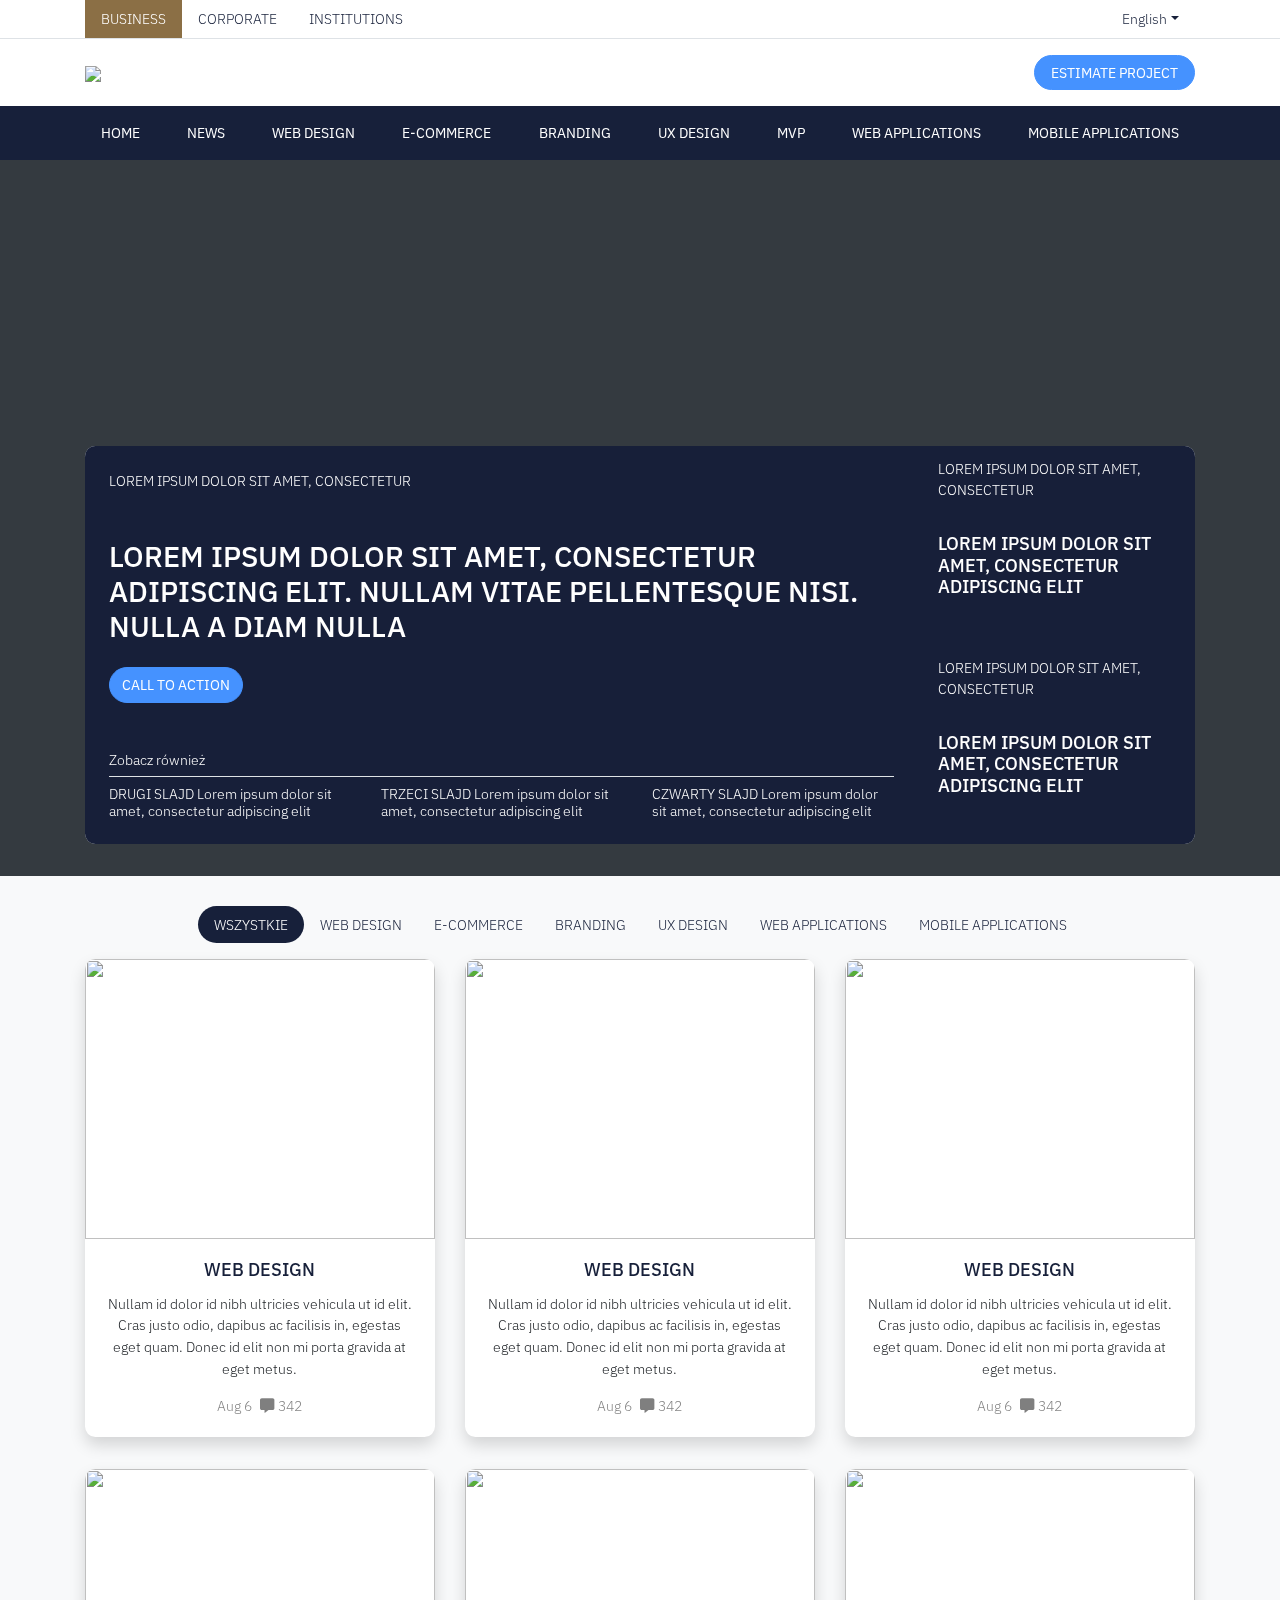
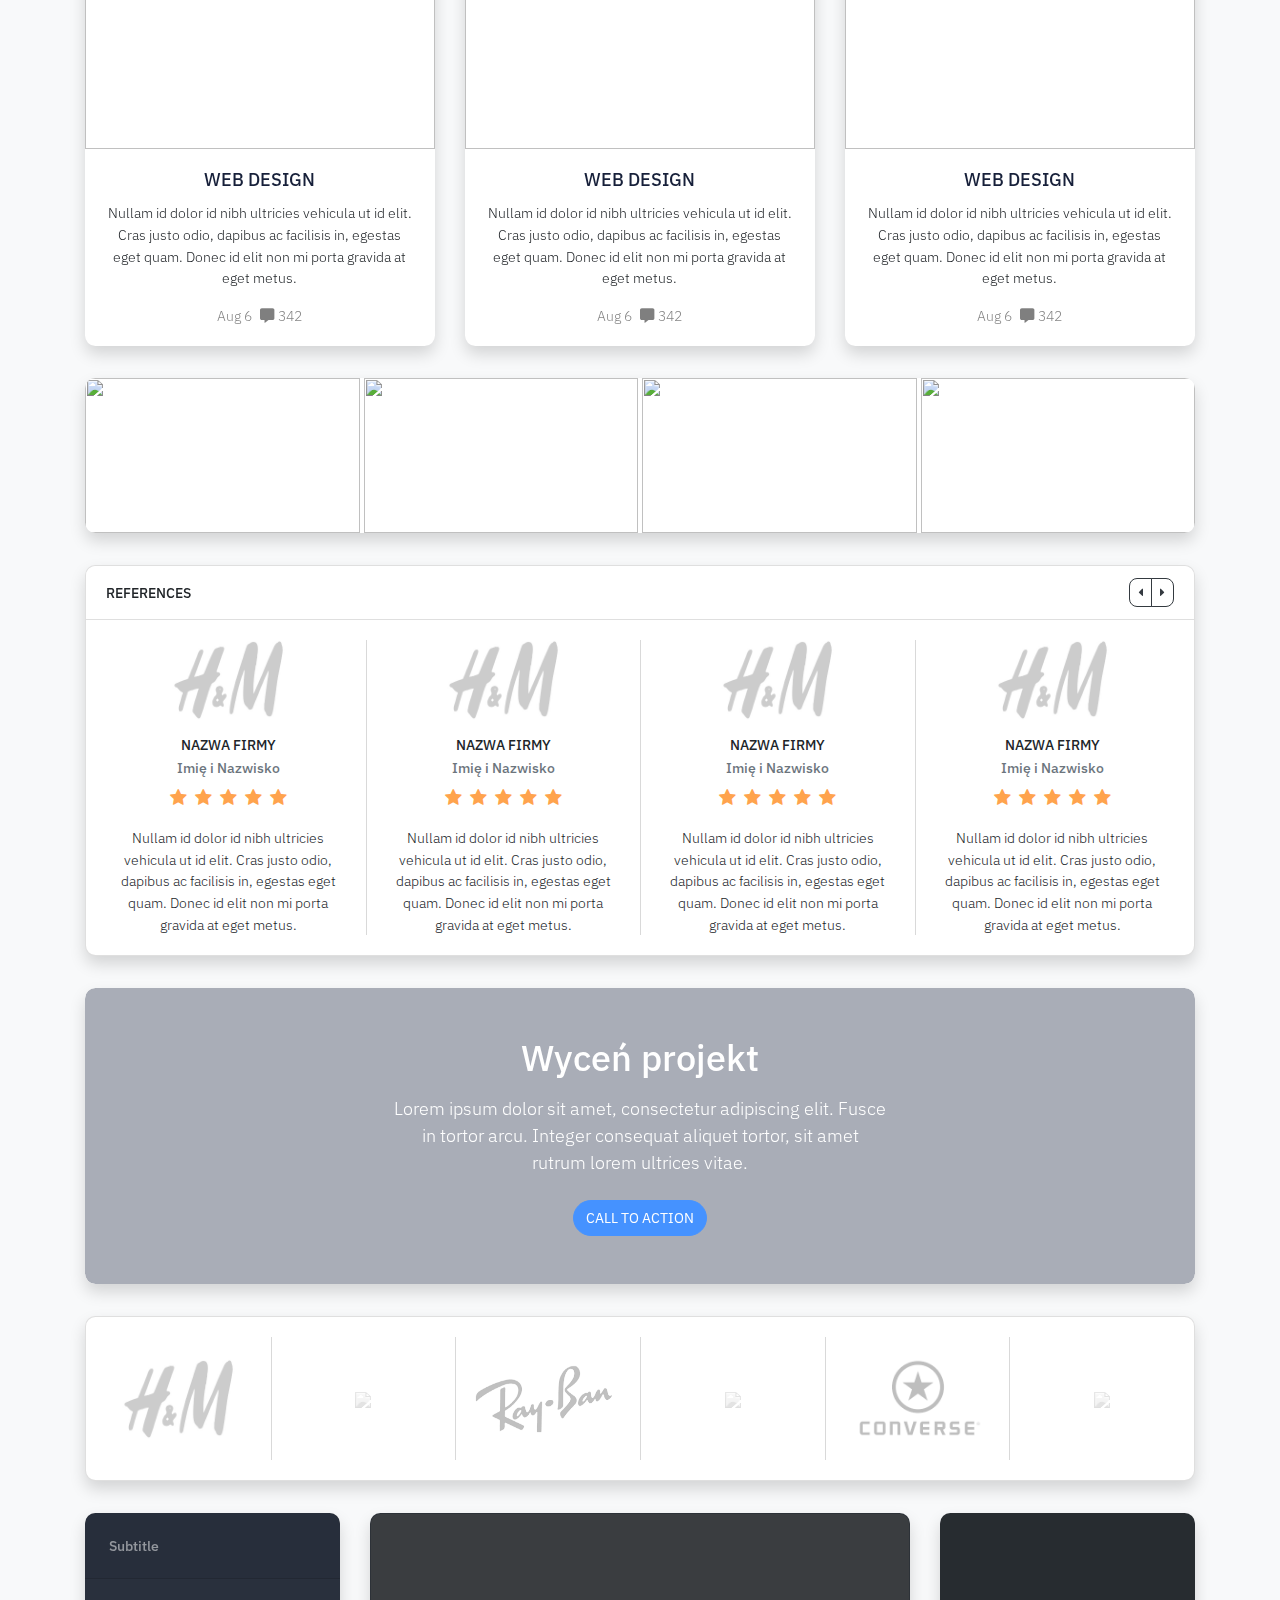
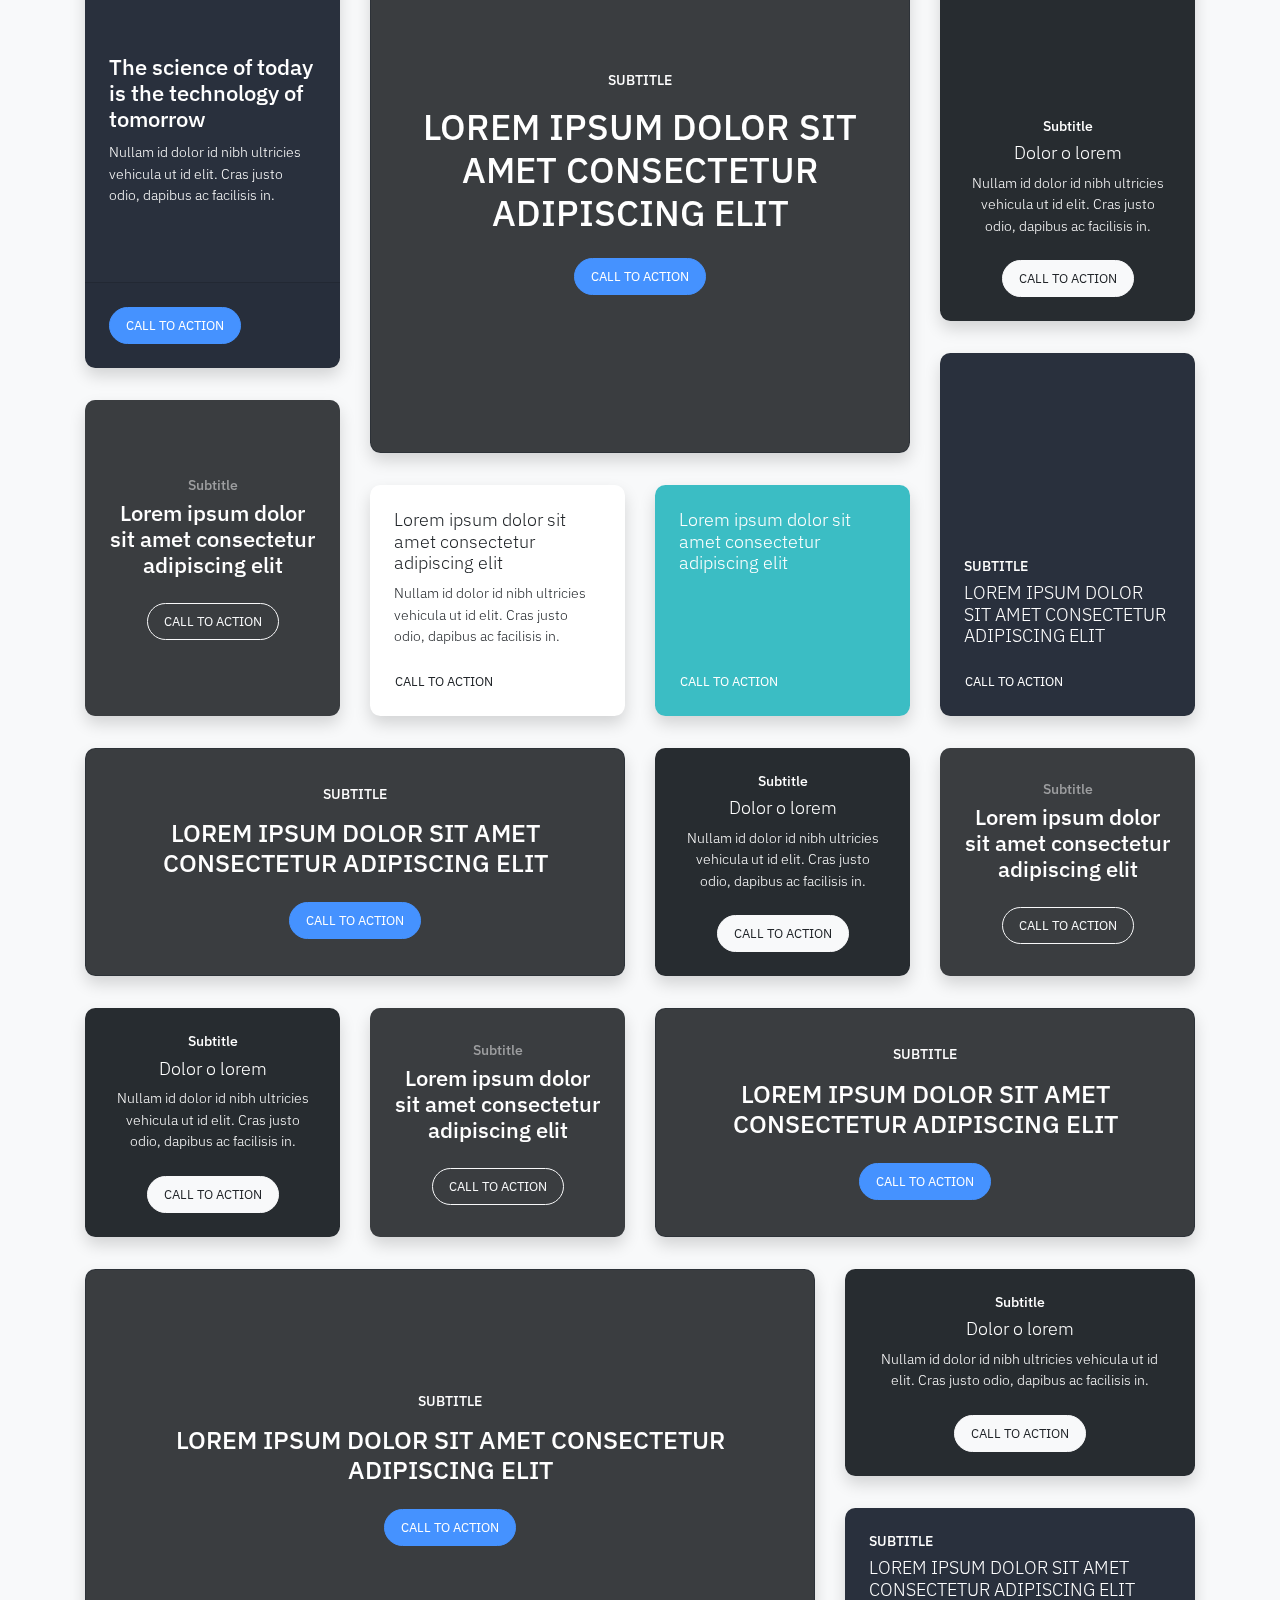
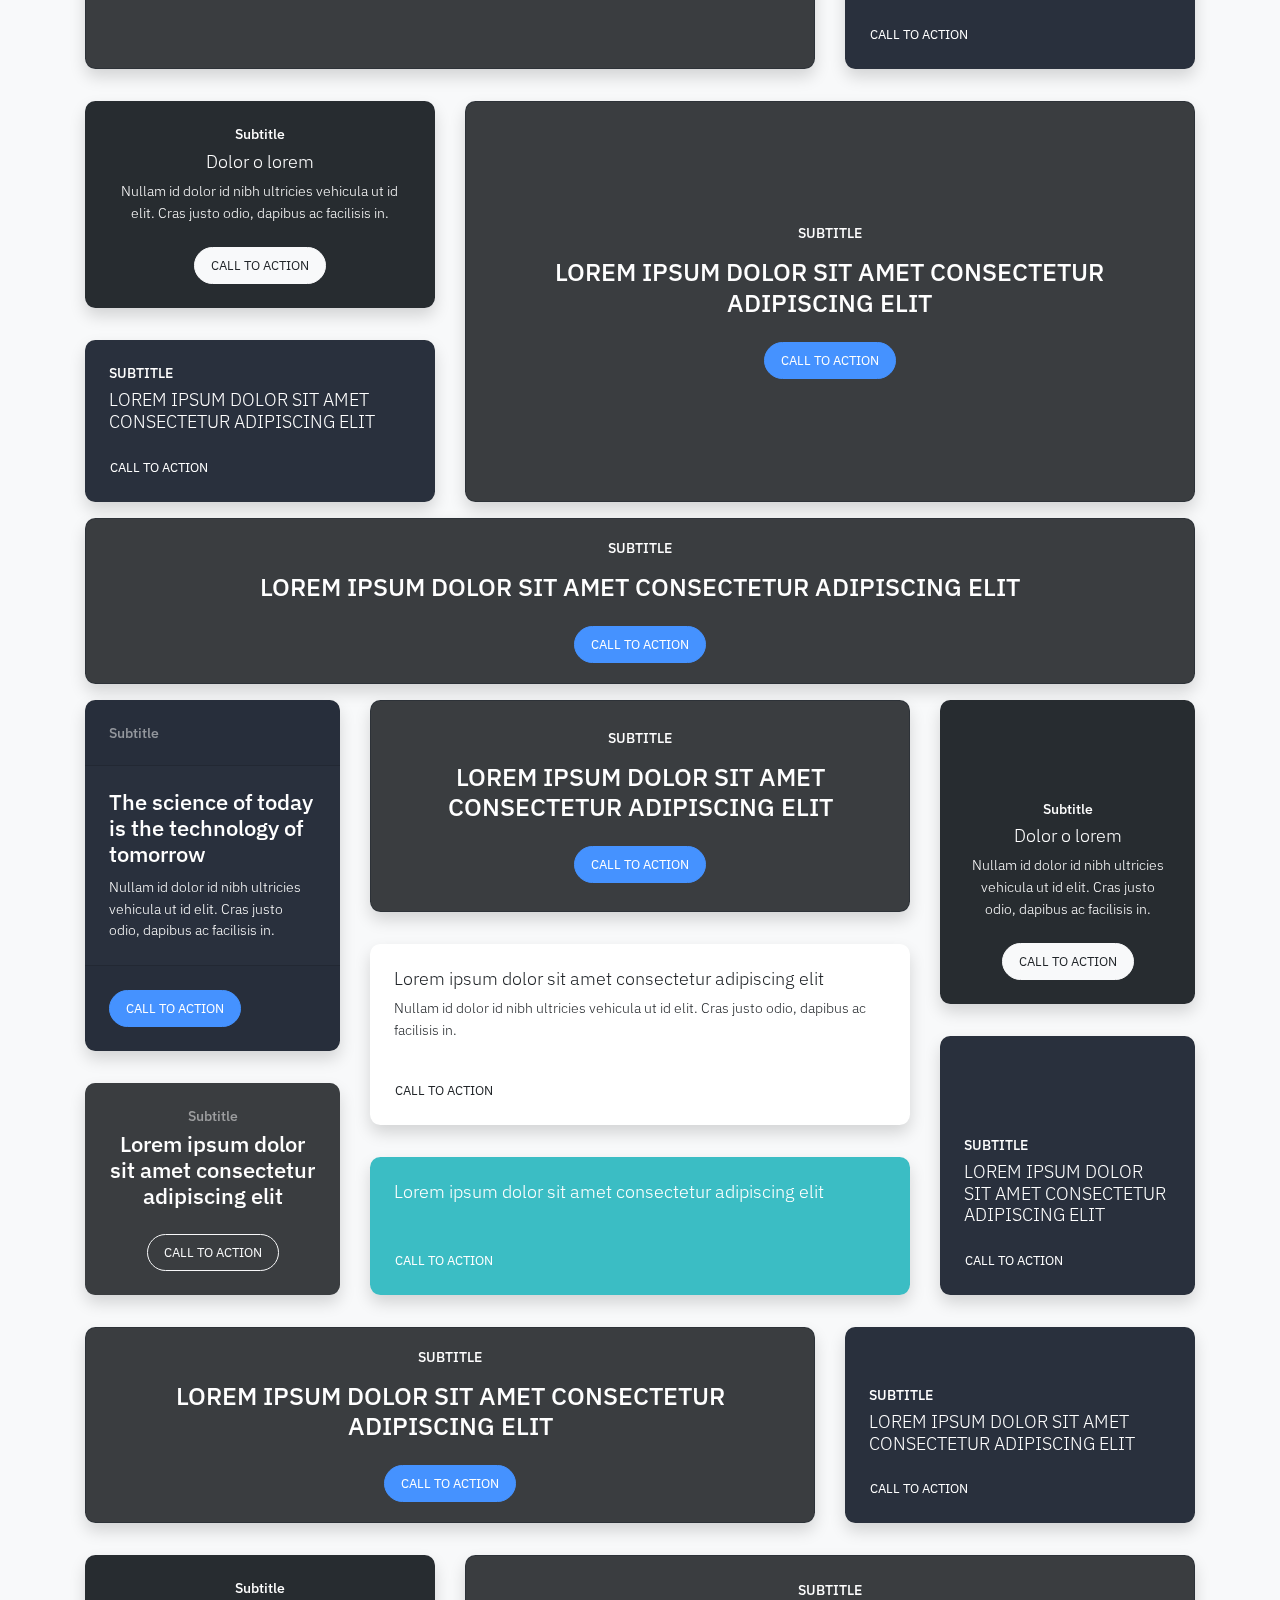
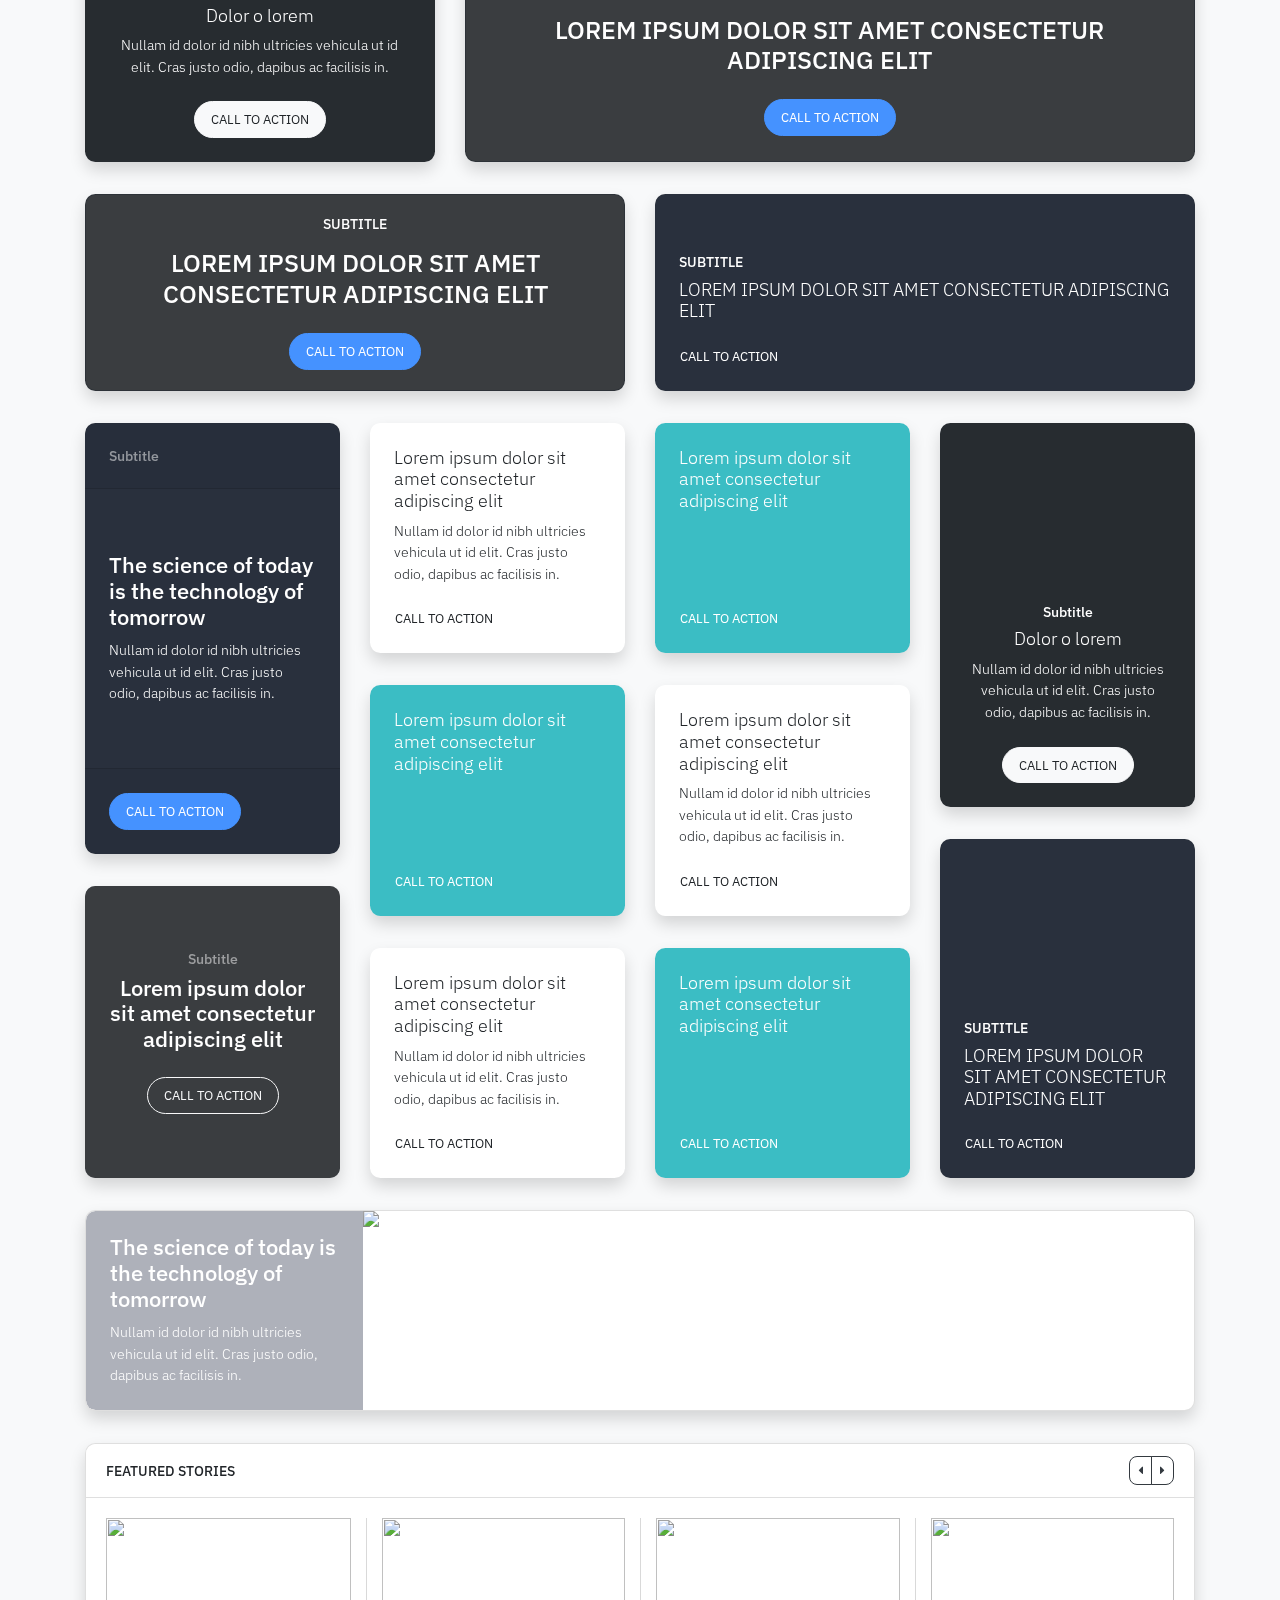
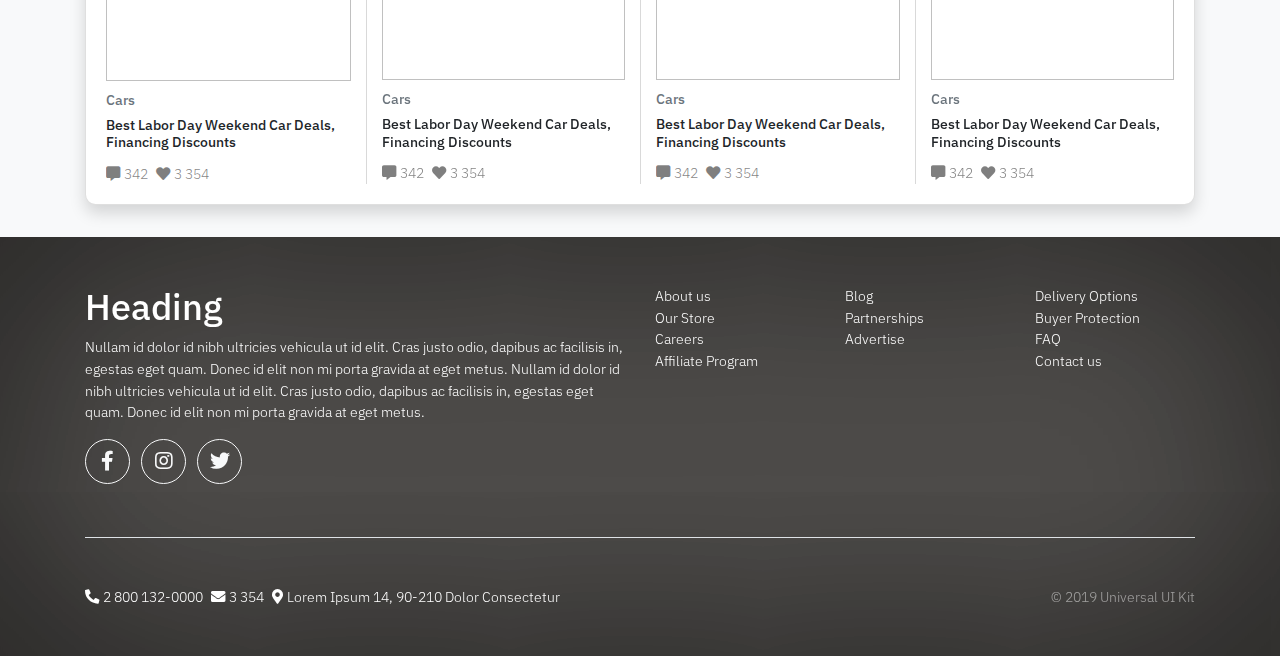
==== commit 937d5a0a: "Update" ====
--- a/index.html
+++ b/index.html
@@ -23,8 +23,8 @@
                         <div class="row justify-content-between">
                             <div class="col-auto">
                                 <ul class="nav nav-pills">
-                                    <li class="nav-item"><a class="nav-link text-uppercase text-white bg-secondary rounded-0" href="#">Business</a></li>
-                                    <li class="nav-item"><a class="nav-link text-uppercase rounded-0" href="#">Corporate</a></li>
+                                    <li class="nav-item"><a class="nav-link text-uppercase text-white bg-secondary rounded-0" href="index.html">Business</a></li>
+                                    <li class="nav-item"><a class="nav-link text-uppercase rounded-0" href="corporate/index.html">Corporate</a></li>
                                     <li class="nav-item"><a class="nav-link text-uppercase rounded-0" href="#">Institutions</a></li>
                                 </ul>
                             </div>
@@ -53,13 +53,13 @@
                         <ul class="nav nav-pills text-uppercase justify-content-between font-weight-bolder">
                             <li class="nav-item"><a class="nav-link text-white rounded-0 py-3" href="#">Home</a></li>
                             <li class="nav-item"><a class="nav-link text-white rounded-0 py-3" href="#">News</a></li>
-                            <li class="nav-item"><a class="nav-link text-white rounded-0 py-3" href="#">Web Design</a></li>
-                            <li class="nav-item"><a class="nav-link text-white rounded-0 py-3" href="#">e-Commerce</a></li>
-                            <li class="nav-item"><a class="nav-link text-white rounded-0 py-3" href="#">Branding</a></li>
-                            <li class="nav-item"><a class="nav-link text-white rounded-0 py-3" href="#">UX Design</a></li>
-                            <li class="nav-item"><a class="nav-link text-white rounded-0 py-3" href="#">MVP</a></li>
-                            <li class="nav-item"><a class="nav-link text-white rounded-0 py-3" href="#">Web Applications</a></li>
-                            <li class="nav-item"><a class="nav-link text-white rounded-0 py-3" href="#">Mobile Applications</a></li>
+                            <li class="nav-item"><a class="nav-link text-white rounded-0 py-3" href="portfolio.html">Web Design</a></li>
+                            <li class="nav-item"><a class="nav-link text-white rounded-0 py-3" href="portfolio.html">e-Commerce</a></li>
+                            <li class="nav-item"><a class="nav-link text-white rounded-0 py-3" href="portfolio.html">Branding</a></li>
+                            <li class="nav-item"><a class="nav-link text-white rounded-0 py-3" href="portfolio.html">UX Design</a></li>
+                            <li class="nav-item"><a class="nav-link text-white rounded-0 py-3" href="portfolio.html">MVP</a></li>
+                            <li class="nav-item"><a class="nav-link text-white rounded-0 py-3" href="portfolio.html">Web Applications</a></li>
+                            <li class="nav-item"><a class="nav-link text-white rounded-0 py-3" href="portfolio.html">Mobile Applications</a></li>
                         </ul>
                     </div>
                 </div>
@@ -150,7 +150,7 @@
                                     <div><img src="https://as1.ftcdn.net/jpg/03/37/06/38/500_F_337063867_uz9hB1xA4Dqj3ZkYNfKBCy44YJasfPsQ.jpg"></div>
                                 </div>
                                 <div class="card-body">
-                                    <h4 class="text-uppercase text-center card-title h5">Web Design</h4>
+                                    <h4 class="text-uppercase text-center card-title h5"><a href="work.html">WEB DESIGN</a></h4>
                                     <p class="text-center card-text">Nullam id dolor id nibh ultricies vehicula ut id elit. Cras justo odio, dapibus ac facilisis in, egestas eget quam. Donec id elit non mi porta gravida at eget metus.</p>
                                     <ul class="list-inline text-black-50 d-flex justify-content-center mb-0">
                                         <li class="list-inline-item">Aug 6</li>
@@ -165,7 +165,7 @@
                                     <div><img src="https://as1.ftcdn.net/jpg/03/37/06/38/500_F_337063867_uz9hB1xA4Dqj3ZkYNfKBCy44YJasfPsQ.jpg"></div>
                                 </div>
                                 <div class="card-body">
-                                    <h4 class="text-uppercase text-center card-title h5">Web Design</h4>
+                                    <h4 class="text-uppercase text-center card-title h5"><a href="work.html">WEB DESIGN</a></h4>
                                     <p class="text-center card-text">Nullam id dolor id nibh ultricies vehicula ut id elit. Cras justo odio, dapibus ac facilisis in, egestas eget quam. Donec id elit non mi porta gravida at eget metus.</p>
                                     <ul class="list-inline text-black-50 d-flex justify-content-center mb-0">
                                         <li class="list-inline-item">Aug 6</li>
@@ -180,7 +180,7 @@
                                     <div><img src="https://as1.ftcdn.net/jpg/03/37/06/38/500_F_337063867_uz9hB1xA4Dqj3ZkYNfKBCy44YJasfPsQ.jpg"></div>
                                 </div>
                                 <div class="card-body">
-                                    <h4 class="text-uppercase text-center card-title h5">Web Design</h4>
+                                    <h4 class="text-uppercase text-center card-title h5"><a href="work.html">WEB DESIGN</a></h4>
                                     <p class="text-center card-text">Nullam id dolor id nibh ultricies vehicula ut id elit. Cras justo odio, dapibus ac facilisis in, egestas eget quam. Donec id elit non mi porta gravida at eget metus.</p>
                                     <ul class="list-inline text-black-50 d-flex justify-content-center mb-0">
                                         <li class="list-inline-item">Aug 6</li>
@@ -195,7 +195,7 @@
                                     <div><img src="https://as1.ftcdn.net/jpg/03/37/06/38/500_F_337063867_uz9hB1xA4Dqj3ZkYNfKBCy44YJasfPsQ.jpg"></div>
                                 </div>
                                 <div class="card-body">
-                                    <h4 class="text-uppercase text-center card-title h5">Web Design</h4>
+                                    <h4 class="text-uppercase text-center card-title h5"><a href="work.html">WEB DESIGN</a></h4>
                                     <p class="text-center card-text">Nullam id dolor id nibh ultricies vehicula ut id elit. Cras justo odio, dapibus ac facilisis in, egestas eget quam. Donec id elit non mi porta gravida at eget metus.</p>
                                     <ul class="list-inline text-black-50 d-flex justify-content-center mb-0">
                                         <li class="list-inline-item">Aug 6</li>
@@ -210,7 +210,7 @@
                                     <div><img src="https://as1.ftcdn.net/jpg/03/37/06/38/500_F_337063867_uz9hB1xA4Dqj3ZkYNfKBCy44YJasfPsQ.jpg"></div>
                                 </div>
                                 <div class="card-body">
-                                    <h4 class="text-uppercase text-center card-title h5">Web Design</h4>
+                                    <h4 class="text-uppercase text-center card-title h5"><a href="work.html">WEB DESIGN</a></h4>
                                     <p class="text-center card-text">Nullam id dolor id nibh ultricies vehicula ut id elit. Cras justo odio, dapibus ac facilisis in, egestas eget quam. Donec id elit non mi porta gravida at eget metus.</p>
                                     <ul class="list-inline text-black-50 d-flex justify-content-center mb-0">
                                         <li class="list-inline-item">Aug 6</li>
@@ -225,7 +225,7 @@
                                     <div><img src="https://as1.ftcdn.net/jpg/03/37/06/38/500_F_337063867_uz9hB1xA4Dqj3ZkYNfKBCy44YJasfPsQ.jpg"></div>
                                 </div>
                                 <div class="card-body">
-                                    <h4 class="text-uppercase text-center card-title h5">Web Design</h4>
+                                    <h4 class="text-uppercase text-center card-title h5"><a href="work.html">WEB DESIGN</a></h4>
                                     <p class="text-center card-text">Nullam id dolor id nibh ultricies vehicula ut id elit. Cras justo odio, dapibus ac facilisis in, egestas eget quam. Donec id elit non mi porta gravida at eget metus.</p>
                                     <ul class="list-inline text-black-50 d-flex justify-content-center mb-0">
                                         <li class="list-inline-item">Aug 6</li>
@@ -534,6 +534,519 @@
                 </div>
             </div>
             <div class="bg-light">
+                <div class="container">
+                    <div class="row">
+                        <div class="col-12 col-xl-6 d-flex py-3">
+                            <div class="card text-white bg-dark shadow w-100 card-overlay overflow-hidden overlay-gray" style="background: url(&quot;https://as1.ftcdn.net/jpg/01/22/71/10/500_F_122711072_Y7OFE4g7HlCLzrev6myrJAMrwTi868LV.jpg&quot;) center / cover;">
+                                <div class="card-body d-flex justify-content-center align-items-center">
+                                    <div>
+                                        <h6 class="text-uppercase text-center text-white mb-3">Subtitle</h6>
+                                        <h4 class="text-uppercase text-center mb-4 h3">Lorem ipsum dolor sit amet consectetur adipiscing elit</h4>
+                                        <div class="d-flex justify-content-center"><button class="btn btn-info btn-sm text-uppercase rounded-pill py-2 px-3" type="button">Call to action</button></div>
+                                    </div>
+                                </div>
+                            </div>
+                        </div>
+                        <div class="col-12 col-md-6 col-xl-3 d-flex py-3">
+                            <div class="card text-white bg-dark shadow w-100 border-0 card-overlay overlay-silver overflow-hidden" style="background: url(&quot;https://as2.ftcdn.net/jpg/02/90/46/99/500_F_290469935_o4PKvAXdnZyB9ZIKhdNeXW1sPhvoKLoy.jpg&quot;) center / cover;">
+                                <div class="card-body d-flex align-items-end p-3 p-lg-4">
+                                    <div class="w-100">
+                                        <h6 class="text-center mb-2">Subtitle</h6>
+                                        <h4 class="text-center mb-2 h5 font-weight-normal">Dolor o lorem</h4>
+                                        <p class="text-center mb-4">Nullam id dolor id nibh ultricies vehicula ut id elit. Cras justo odio, dapibus ac facilisis in.</p>
+                                        <div class="d-flex justify-content-center"><button class="btn btn-light btn-sm text-uppercase rounded-pill py-2 px-3" type="button">Call to action</button></div>
+                                    </div>
+                                </div>
+                            </div>
+                        </div>
+                        <div class="col-12 col-md-6 col-xl-3 d-flex py-3">
+                            <div class="card text-white bg-dark shadow w-100 border-0 card-overlay overflow-hidden overlay-gray" style="background: url(&quot;https://as2.ftcdn.net/jpg/01/13/67/81/500_F_113678169_OOd0fYSU2RjBzRpzq4d3WJuVhkNjAuRO.jpg&quot;) center / cover;">
+                                <div class="card-body d-flex align-items-center p-3 p-lg-4">
+                                    <div class="w-100">
+                                        <h6 class="text-center text-white-50 mb-2">Subtitle</h6>
+                                        <h4 class="text-center mb-4">Lorem ipsum dolor sit amet consectetur adipiscing elit</h4>
+                                        <div class="d-flex justify-content-center"><button class="btn btn-outline-light btn-sm text-uppercase rounded-pill py-2 px-3" type="button">Call to action</button></div>
+                                    </div>
+                                </div>
+                            </div>
+                        </div>
+                    </div>
+                </div>
+            </div>
+            <div class="bg-light">
+                <div class="container">
+                    <div class="row">
+                        <div class="col-12 col-xl-6 d-flex order-xl-3 py-3">
+                            <div class="card text-white bg-dark shadow w-100 card-overlay overflow-hidden overlay-gray" style="background: url(&quot;https://as1.ftcdn.net/jpg/01/22/71/10/500_F_122711072_Y7OFE4g7HlCLzrev6myrJAMrwTi868LV.jpg&quot;) center / cover;">
+                                <div class="card-body d-flex justify-content-center align-items-center">
+                                    <div>
+                                        <h6 class="text-uppercase text-center text-white mb-3">Subtitle</h6>
+                                        <h4 class="text-uppercase text-center mb-4 h3">Lorem ipsum dolor sit amet consectetur adipiscing elit</h4>
+                                        <div class="d-flex justify-content-center"><button class="btn btn-info btn-sm text-uppercase rounded-pill py-2 px-3" type="button">Call to action</button></div>
+                                    </div>
+                                </div>
+                            </div>
+                        </div>
+                        <div class="col-12 col-md-6 col-xl-3 d-flex order-xl-1 py-3">
+                            <div class="card text-white bg-dark shadow w-100 border-0 card-overlay overlay-silver overflow-hidden" style="background: url(&quot;https://as2.ftcdn.net/jpg/02/90/46/99/500_F_290469935_o4PKvAXdnZyB9ZIKhdNeXW1sPhvoKLoy.jpg&quot;) center / cover;">
+                                <div class="card-body d-flex align-items-end p-3 p-lg-4">
+                                    <div class="w-100">
+                                        <h6 class="text-center mb-2">Subtitle</h6>
+                                        <h4 class="text-center mb-2 h5 font-weight-normal">Dolor o lorem</h4>
+                                        <p class="text-center mb-4">Nullam id dolor id nibh ultricies vehicula ut id elit. Cras justo odio, dapibus ac facilisis in.</p>
+                                        <div class="d-flex justify-content-center"><button class="btn btn-light btn-sm text-uppercase rounded-pill py-2 px-3" type="button">Call to action</button></div>
+                                    </div>
+                                </div>
+                            </div>
+                        </div>
+                        <div class="col-12 col-md-6 col-xl-3 d-flex order-xl-2 py-3">
+                            <div class="card text-white bg-dark shadow w-100 border-0 card-overlay overflow-hidden overlay-gray" style="background: url(&quot;https://as2.ftcdn.net/jpg/01/13/67/81/500_F_113678169_OOd0fYSU2RjBzRpzq4d3WJuVhkNjAuRO.jpg&quot;) center / cover;">
+                                <div class="card-body d-flex align-items-center p-3 p-lg-4">
+                                    <div class="w-100">
+                                        <h6 class="text-center text-white-50 mb-2">Subtitle</h6>
+                                        <h4 class="text-center mb-4">Lorem ipsum dolor sit amet consectetur adipiscing elit</h4>
+                                        <div class="d-flex justify-content-center"><button class="btn btn-outline-light btn-sm text-uppercase rounded-pill py-2 px-3" type="button">Call to action</button></div>
+                                    </div>
+                                </div>
+                            </div>
+                        </div>
+                    </div>
+                </div>
+            </div>
+            <div class="bg-light">
+                <div class="container">
+                    <div class="row">
+                        <div class="col-12 col-lg-6 col-xl-8 d-flex py-3">
+                            <div class="card text-white bg-dark shadow w-100 card-overlay overflow-hidden overlay-gray" style="background: url(&quot;https://as1.ftcdn.net/jpg/01/22/71/10/500_F_122711072_Y7OFE4g7HlCLzrev6myrJAMrwTi868LV.jpg&quot;) center / cover;">
+                                <div class="card-body d-flex justify-content-center align-items-center">
+                                    <div>
+                                        <h6 class="text-uppercase text-center text-white mb-3">Subtitle</h6>
+                                        <h4 class="text-uppercase text-center mb-4 h3">Lorem ipsum dolor sit amet consectetur adipiscing elit</h4>
+                                        <div class="d-flex justify-content-center"><button class="btn btn-info btn-sm text-uppercase rounded-pill py-2 px-3" type="button">Call to action</button></div>
+                                    </div>
+                                </div>
+                            </div>
+                        </div>
+                        <div class="col-12 col-lg-6 col-xl-4 d-flex">
+                            <div class="row">
+                                <div class="col-12 col-md-6 col-lg-12 d-flex py-3">
+                                    <div class="card text-white bg-dark shadow w-100 border-0 card-overlay overlay-silver overflow-hidden" style="background: url(&quot;https://as2.ftcdn.net/jpg/02/90/46/99/500_F_290469935_o4PKvAXdnZyB9ZIKhdNeXW1sPhvoKLoy.jpg&quot;) center / cover;">
+                                        <div class="card-body d-flex align-items-end p-3 p-lg-4">
+                                            <div class="w-100">
+                                                <h6 class="text-center mb-2">Subtitle</h6>
+                                                <h4 class="text-center mb-2 h5 font-weight-normal">Dolor o lorem</h4>
+                                                <p class="text-center mb-4">Nullam id dolor id nibh ultricies vehicula ut id elit. Cras justo odio, dapibus ac facilisis in.</p>
+                                                <div class="d-flex justify-content-center"><button class="btn btn-light btn-sm text-uppercase rounded-pill py-2 px-3" type="button">Call to action</button></div>
+                                            </div>
+                                        </div>
+                                    </div>
+                                </div>
+                                <div class="col-12 col-md-6 col-lg-12 d-flex py-3">
+                                    <div class="card text-white bg-dark shadow w-100 border-0 overflow-hidden card-overlay" style="background: url(&quot;https://as1.ftcdn.net/jpg/01/83/25/58/500_F_183255810_SRzQs3tmIsiPHYrthFbkVd35FjRz87PQ.jpg&quot;) center / cover;">
+                                        <div class="card-body d-flex align-items-end p-3 p-lg-4">
+                                            <div class="w-100">
+                                                <h6 class="text-uppercase text-left mb-2">Subtitle</h6>
+                                                <h4 class="text-uppercase mb-4 h5 font-weight-normal">Lorem ipsum dolor sit amet consectetur adipiscing elit</h4>
+                                                <div class="d-flex"><button class="btn btn-sm text-uppercase text-white p-0" type="button">Call to action</button></div>
+                                            </div>
+                                        </div>
+                                    </div>
+                                </div>
+                            </div>
+                        </div>
+                    </div>
+                </div>
+            </div>
+            <div class="bg-light">
+                <div class="container">
+                    <div class="row">
+                        <div class="col-12 col-lg-6 col-xl-8 d-flex order-lg-2 py-3">
+                            <div class="card text-white bg-dark shadow w-100 card-overlay overflow-hidden overlay-gray" style="background: url(&quot;https://as1.ftcdn.net/jpg/01/22/71/10/500_F_122711072_Y7OFE4g7HlCLzrev6myrJAMrwTi868LV.jpg&quot;) center / cover;">
+                                <div class="card-body d-flex justify-content-center align-items-center">
+                                    <div>
+                                        <h6 class="text-uppercase text-center text-white mb-3">Subtitle</h6>
+                                        <h4 class="text-uppercase text-center mb-4 h3">Lorem ipsum dolor sit amet consectetur adipiscing elit</h4>
+                                        <div class="d-flex justify-content-center"><button class="btn btn-info btn-sm text-uppercase rounded-pill py-2 px-3" type="button">Call to action</button></div>
+                                    </div>
+                                </div>
+                            </div>
+                        </div>
+                        <div class="col-12 col-lg-6 col-xl-4 d-flex order-lg-1">
+                            <div class="row">
+                                <div class="col-12 col-md-6 col-lg-12 d-flex py-3">
+                                    <div class="card text-white bg-dark shadow w-100 border-0 card-overlay overlay-silver overflow-hidden" style="background: url(&quot;https://as2.ftcdn.net/jpg/02/90/46/99/500_F_290469935_o4PKvAXdnZyB9ZIKhdNeXW1sPhvoKLoy.jpg&quot;) center / cover;">
+                                        <div class="card-body d-flex align-items-end p-3 p-lg-4">
+                                            <div class="w-100">
+                                                <h6 class="text-center mb-2">Subtitle</h6>
+                                                <h4 class="text-center mb-2 h5 font-weight-normal">Dolor o lorem</h4>
+                                                <p class="text-center mb-4">Nullam id dolor id nibh ultricies vehicula ut id elit. Cras justo odio, dapibus ac facilisis in.</p>
+                                                <div class="d-flex justify-content-center"><button class="btn btn-light btn-sm text-uppercase rounded-pill py-2 px-3" type="button">Call to action</button></div>
+                                            </div>
+                                        </div>
+                                    </div>
+                                </div>
+                                <div class="col-12 col-md-6 col-lg-12 d-flex py-3">
+                                    <div class="card text-white bg-dark shadow w-100 border-0 overflow-hidden card-overlay" style="background: url(&quot;https://as1.ftcdn.net/jpg/01/83/25/58/500_F_183255810_SRzQs3tmIsiPHYrthFbkVd35FjRz87PQ.jpg&quot;) center / cover;">
+                                        <div class="card-body d-flex align-items-end p-3 p-lg-4">
+                                            <div class="w-100">
+                                                <h6 class="text-uppercase text-left mb-2">Subtitle</h6>
+                                                <h4 class="text-uppercase mb-4 h5 font-weight-normal">Lorem ipsum dolor sit amet consectetur adipiscing elit</h4>
+                                                <div class="d-flex"><button class="btn btn-sm text-uppercase text-white p-0" type="button">Call to action</button></div>
+                                            </div>
+                                        </div>
+                                    </div>
+                                </div>
+                            </div>
+                        </div>
+                    </div>
+                </div>
+            </div>
+            <div class="bg-light">
+                <div class="container">
+                    <div class="card text-white bg-dark shadow w-100 card-overlay overflow-hidden overlay-gray" style="background: url(&quot;https://as1.ftcdn.net/jpg/01/22/71/10/500_F_122711072_Y7OFE4g7HlCLzrev6myrJAMrwTi868LV.jpg&quot;) center / cover;">
+                        <div class="card-body d-flex justify-content-center align-items-center">
+                            <div>
+                                <h6 class="text-uppercase text-center text-white mb-3">Subtitle</h6>
+                                <h4 class="text-uppercase text-center mb-4 h3">Lorem ipsum dolor sit amet consectetur adipiscing elit</h4>
+                                <div class="d-flex justify-content-center"><button class="btn btn-info btn-sm text-uppercase rounded-pill py-2 px-3" type="button">Call to action</button></div>
+                            </div>
+                        </div>
+                    </div>
+                </div>
+            </div>
+            <div class="bg-light">
+                <div class="container">
+                    <div class="row">
+                        <div class="col-12 col-xl-6 d-flex order-xl-2">
+                            <div class="row">
+                                <div class="col-12 d-flex py-3">
+                                    <div class="card text-white bg-dark shadow w-100 card-overlay overflow-hidden overlay-gray" style="background: url(&quot;https://as1.ftcdn.net/jpg/01/22/71/10/500_F_122711072_Y7OFE4g7HlCLzrev6myrJAMrwTi868LV.jpg&quot;) center / cover;">
+                                        <div class="card-body d-flex justify-content-center align-items-center">
+                                            <div>
+                                                <h6 class="text-uppercase text-center text-white mb-3">Subtitle</h6>
+                                                <h4 class="text-uppercase text-center mb-4 h3">Lorem ipsum dolor sit amet consectetur adipiscing elit</h4>
+                                                <div class="d-flex justify-content-center"><button class="btn btn-info btn-sm text-uppercase rounded-pill py-2 px-3" type="button">Call to action</button></div>
+                                            </div>
+                                        </div>
+                                    </div>
+                                </div>
+                                <div class="col-12 col-md-6 col-xl-12 d-flex py-3">
+                                    <div class="card shadow w-100 border-0">
+                                        <div class="card-body d-flex p-3 p-lg-4">
+                                            <div class="w-100">
+                                                <h4 class="text-left mb-2 h5 font-weight-normal">Lorem ipsum dolor sit amet consectetur adipiscing elit</h4>
+                                                <p class="text-left mb-0">Nullam id dolor id nibh ultricies vehicula ut id elit. Cras justo odio, dapibus ac facilisis in.</p>
+                                            </div>
+                                        </div>
+                                        <div class="card-footer bg-transparent px-lg-4 border-0 pt-0 pb-lg-4">
+                                            <div class="d-flex"><button class="btn btn-sm text-uppercase p-0" type="button">Call to action</button></div>
+                                        </div>
+                                    </div>
+                                </div>
+                                <div class="col-12 col-md-6 col-xl-12 d-flex py-3">
+                                    <div class="card text-white shadow w-100 border-0" style="background: #3bbdc4;">
+                                        <div class="card-body d-flex p-3 p-lg-4">
+                                            <div class="w-100">
+                                                <h4 class="text-left mb-2 h5 font-weight-normal">Lorem ipsum dolor sit amet consectetur adipiscing elit</h4>
+                                            </div>
+                                        </div>
+                                        <div class="card-footer bg-transparent px-lg-4 border-0 pt-0 pb-lg-4">
+                                            <div class="d-flex"><button class="btn btn-sm text-uppercase text-white p-0" type="button">Call to action</button></div>
+                                        </div>
+                                    </div>
+                                </div>
+                            </div>
+                        </div>
+                        <div class="col-12 col-xl-3 d-flex order-xl-1">
+                            <div class="row">
+                                <div class="col-12 col-md-6 col-xl-12 d-flex py-3">
+                                    <div class="card text-white bg-dark shadow w-100 border-0 card-overlay overflow-hidden" style="background: url(&quot;https://as2.ftcdn.net/jpg/00/55/69/97/500_F_55699707_upRscbQVGTiaQ8bwszfPWrYfWdRji6GT.jpg&quot;) center / cover;">
+                                        <div class="card-header p-3 p-lg-4">
+                                            <h6 class="text-left text-white-50 mb-0">Subtitle</h6>
+                                        </div>
+                                        <div class="card-body d-flex align-items-center p-3 p-lg-4">
+                                            <div>
+                                                <h4 class="text-left mb-2">The science of today is the technology of tomorrow</h4>
+                                                <p class="text-left mb-0">Nullam id dolor id nibh ultricies vehicula ut id elit. Cras justo odio, dapibus ac facilisis in.</p>
+                                            </div>
+                                        </div>
+                                        <div class="card-footer p-3 p-lg-4">
+                                            <div class="d-flex"><button class="btn btn-info btn-sm text-uppercase rounded-pill py-2 px-3" type="button">Call to action</button></div>
+                                        </div>
+                                    </div>
+                                </div>
+                                <div class="col-12 col-md-6 col-xl-12 d-flex py-3">
+                                    <div class="card text-white bg-dark shadow w-100 border-0 card-overlay overflow-hidden overlay-gray" style="background: url(&quot;https://as2.ftcdn.net/jpg/01/13/67/81/500_F_113678169_OOd0fYSU2RjBzRpzq4d3WJuVhkNjAuRO.jpg&quot;) center / cover;">
+                                        <div class="card-body d-flex align-items-center p-3 p-lg-4">
+                                            <div class="w-100">
+                                                <h6 class="text-center text-white-50 mb-2">Subtitle</h6>
+                                                <h4 class="text-center mb-4">Lorem ipsum dolor sit amet consectetur adipiscing elit</h4>
+                                                <div class="d-flex justify-content-center"><button class="btn btn-outline-light btn-sm text-uppercase rounded-pill py-2 px-3" type="button">Call to action</button></div>
+                                            </div>
+                                        </div>
+                                    </div>
+                                </div>
+                            </div>
+                        </div>
+                        <div class="col-12 col-xl-3 d-flex order-xl-3">
+                            <div class="row">
+                                <div class="col-12 col-md-6 col-xl-12 d-flex py-3">
+                                    <div class="card text-white bg-dark shadow w-100 border-0 card-overlay overlay-silver overflow-hidden" style="background: url(&quot;https://as2.ftcdn.net/jpg/02/90/46/99/500_F_290469935_o4PKvAXdnZyB9ZIKhdNeXW1sPhvoKLoy.jpg&quot;) center / cover;">
+                                        <div class="card-body d-flex align-items-end p-3 p-lg-4">
+                                            <div class="w-100">
+                                                <h6 class="text-center mb-2">Subtitle</h6>
+                                                <h4 class="text-center mb-2 h5 font-weight-normal">Dolor o lorem</h4>
+                                                <p class="text-center mb-4">Nullam id dolor id nibh ultricies vehicula ut id elit. Cras justo odio, dapibus ac facilisis in.</p>
+                                                <div class="d-flex justify-content-center"><button class="btn btn-light btn-sm text-uppercase rounded-pill py-2 px-3" type="button">Call to action</button></div>
+                                            </div>
+                                        </div>
+                                    </div>
+                                </div>
+                                <div class="col-12 col-md-6 col-xl-12 d-flex py-3">
+                                    <div class="card text-white bg-dark shadow w-100 border-0 overflow-hidden card-overlay" style="background: url(&quot;https://as1.ftcdn.net/jpg/01/83/25/58/500_F_183255810_SRzQs3tmIsiPHYrthFbkVd35FjRz87PQ.jpg&quot;) center / cover;">
+                                        <div class="card-body d-flex align-items-end p-3 p-lg-4">
+                                            <div class="w-100">
+                                                <h6 class="text-uppercase text-left mb-2">Subtitle</h6>
+                                                <h4 class="text-uppercase mb-4 h5 font-weight-normal">Lorem ipsum dolor sit amet consectetur adipiscing elit</h4>
+                                                <div class="d-flex"><button class="btn btn-sm text-uppercase text-white p-0" type="button">Call to action</button></div>
+                                            </div>
+                                        </div>
+                                    </div>
+                                </div>
+                            </div>
+                        </div>
+                    </div>
+                </div>
+            </div>
+            <div class="bg-light">
+                <div class="container">
+                    <div class="row">
+                        <div class="col-12 col-md-6 col-xl-8 d-flex py-3">
+                            <div class="card text-white bg-dark shadow w-100 card-overlay overflow-hidden overlay-gray" style="background: url(&quot;https://as1.ftcdn.net/jpg/01/22/71/10/500_F_122711072_Y7OFE4g7HlCLzrev6myrJAMrwTi868LV.jpg&quot;) center / cover;">
+                                <div class="card-body d-flex justify-content-center align-items-center">
+                                    <div>
+                                        <h6 class="text-uppercase text-center text-white mb-3">Subtitle</h6>
+                                        <h4 class="text-uppercase text-center mb-4 h3">Lorem ipsum dolor sit amet consectetur adipiscing elit</h4>
+                                        <div class="d-flex justify-content-center"><button class="btn btn-info btn-sm text-uppercase rounded-pill py-2 px-3" type="button">Call to action</button></div>
+                                    </div>
+                                </div>
+                            </div>
+                        </div>
+                        <div class="col-12 col-md-6 col-xl-4 d-flex py-3">
+                            <div class="card text-white bg-dark shadow w-100 border-0 overflow-hidden card-overlay" style="background: url(&quot;https://as1.ftcdn.net/jpg/01/83/25/58/500_F_183255810_SRzQs3tmIsiPHYrthFbkVd35FjRz87PQ.jpg&quot;) center / cover;">
+                                <div class="card-body d-flex align-items-end p-3 p-lg-4">
+                                    <div class="w-100">
+                                        <h6 class="text-uppercase text-left mb-2">Subtitle</h6>
+                                        <h4 class="text-uppercase mb-4 h5 font-weight-normal">Lorem ipsum dolor sit amet consectetur adipiscing elit</h4>
+                                        <div class="d-flex"><button class="btn btn-sm text-uppercase text-white p-0" type="button">Call to action</button></div>
+                                    </div>
+                                </div>
+                            </div>
+                        </div>
+                    </div>
+                </div>
+            </div>
+            <div class="bg-light">
+                <div class="container">
+                    <div class="row">
+                        <div class="col-12 col-md-6 col-lg-6 col-xl-8 d-flex order-lg-2 py-3">
+                            <div class="card text-white bg-dark shadow w-100 card-overlay overflow-hidden overlay-gray" style="background: url(&quot;https://as1.ftcdn.net/jpg/01/22/71/10/500_F_122711072_Y7OFE4g7HlCLzrev6myrJAMrwTi868LV.jpg&quot;) center / cover;">
+                                <div class="card-body d-flex justify-content-center align-items-center">
+                                    <div>
+                                        <h6 class="text-uppercase text-center text-white mb-3">Subtitle</h6>
+                                        <h4 class="text-uppercase text-center mb-4 h3">Lorem ipsum dolor sit amet consectetur adipiscing elit</h4>
+                                        <div class="d-flex justify-content-center"><button class="btn btn-info btn-sm text-uppercase rounded-pill py-2 px-3" type="button">Call to action</button></div>
+                                    </div>
+                                </div>
+                            </div>
+                        </div>
+                        <div class="col-12 col-md-6 col-xl-4 d-flex order-lg-1 py-3">
+                            <div class="card text-white bg-dark shadow w-100 border-0 card-overlay overlay-silver overflow-hidden" style="background: url(&quot;https://as2.ftcdn.net/jpg/02/90/46/99/500_F_290469935_o4PKvAXdnZyB9ZIKhdNeXW1sPhvoKLoy.jpg&quot;) center / cover;">
+                                <div class="card-body d-flex align-items-end p-3 p-lg-4">
+                                    <div class="w-100">
+                                        <h6 class="text-center mb-2">Subtitle</h6>
+                                        <h4 class="text-center mb-2 h5 font-weight-normal">Dolor o lorem</h4>
+                                        <p class="text-center mb-4">Nullam id dolor id nibh ultricies vehicula ut id elit. Cras justo odio, dapibus ac facilisis in.</p>
+                                        <div class="d-flex justify-content-center"><button class="btn btn-light btn-sm text-uppercase rounded-pill py-2 px-3" type="button">Call to action</button></div>
+                                    </div>
+                                </div>
+                            </div>
+                        </div>
+                    </div>
+                </div>
+            </div>
+            <div class="bg-light">
+                <div class="container">
+                    <div class="row">
+                        <div class="col-12 col-md-6 d-flex py-3">
+                            <div class="card text-white bg-dark shadow w-100 card-overlay overflow-hidden overlay-gray" style="background: url(&quot;https://as1.ftcdn.net/jpg/01/22/71/10/500_F_122711072_Y7OFE4g7HlCLzrev6myrJAMrwTi868LV.jpg&quot;) center / cover;">
+                                <div class="card-body d-flex justify-content-center align-items-center">
+                                    <div>
+                                        <h6 class="text-uppercase text-center text-white mb-3">Subtitle</h6>
+                                        <h4 class="text-uppercase text-center mb-4 h3">Lorem ipsum dolor sit amet consectetur adipiscing elit</h4>
+                                        <div class="d-flex justify-content-center"><button class="btn btn-info btn-sm text-uppercase rounded-pill py-2 px-3" type="button">Call to action</button></div>
+                                    </div>
+                                </div>
+                            </div>
+                        </div>
+                        <div class="col-12 col-md-6 d-flex py-3">
+                            <div class="card text-white bg-dark shadow w-100 border-0 overflow-hidden card-overlay" style="background: url(&quot;https://as1.ftcdn.net/jpg/01/83/25/58/500_F_183255810_SRzQs3tmIsiPHYrthFbkVd35FjRz87PQ.jpg&quot;) center / cover;">
+                                <div class="card-body d-flex align-items-end p-3 p-lg-4">
+                                    <div class="w-100">
+                                        <h6 class="text-uppercase text-left mb-2">Subtitle</h6>
+                                        <h4 class="text-uppercase mb-4 h5 font-weight-normal">Lorem ipsum dolor sit amet consectetur adipiscing elit</h4>
+                                        <div class="d-flex"><button class="btn btn-sm text-uppercase text-white p-0" type="button">Call to action</button></div>
+                                    </div>
+                                </div>
+                            </div>
+                        </div>
+                    </div>
+                </div>
+            </div>
+            <div class="bg-light">
+                <div class="container">
+                    <div class="row">
+                        <div class="col-12 col-xl-6 d-flex order-xl-2">
+                            <div class="row">
+                                <div class="col-12 col-md-6 d-flex order-1 py-3">
+                                    <div class="card shadow w-100 border-0">
+                                        <div class="card-body d-flex p-3 p-lg-4">
+                                            <div class="w-100">
+                                                <h4 class="text-left mb-2 h5 font-weight-normal">Lorem ipsum dolor sit amet consectetur adipiscing elit</h4>
+                                                <p class="text-left mb-0">Nullam id dolor id nibh ultricies vehicula ut id elit. Cras justo odio, dapibus ac facilisis in.</p>
+                                            </div>
+                                        </div>
+                                        <div class="card-footer bg-transparent px-lg-4 border-0 pt-0 pb-lg-4">
+                                            <div class="d-flex"><button class="btn btn-sm text-uppercase p-0" type="button">Call to action</button></div>
+                                        </div>
+                                    </div>
+                                </div>
+                                <div class="col-12 col-md-6 d-flex order-md-2 py-3">
+                                    <div class="card text-white shadow w-100 border-0" style="background: #3bbdc4;">
+                                        <div class="card-body d-flex p-3 p-lg-4">
+                                            <div class="w-100">
+                                                <h4 class="text-left mb-2 h5 font-weight-normal">Lorem ipsum dolor sit amet consectetur adipiscing elit</h4>
+                                            </div>
+                                        </div>
+                                        <div class="card-footer bg-transparent px-lg-4 border-0 pt-0 pb-lg-4">
+                                            <div class="d-flex"><button class="btn btn-sm text-uppercase text-white p-0" type="button">Call to action</button></div>
+                                        </div>
+                                    </div>
+                                </div>
+                                <div class="col-12 col-md-6 d-flex order-md-4 py-3">
+                                    <div class="card shadow w-100 border-0">
+                                        <div class="card-body d-flex p-3 p-lg-4">
+                                            <div class="w-100">
+                                                <h4 class="text-left mb-2 h5 font-weight-normal">Lorem ipsum dolor sit amet consectetur adipiscing elit</h4>
+                                                <p class="text-left mb-0">Nullam id dolor id nibh ultricies vehicula ut id elit. Cras justo odio, dapibus ac facilisis in.</p>
+                                            </div>
+                                        </div>
+                                        <div class="card-footer bg-transparent px-lg-4 border-0 pt-0 pb-lg-4">
+                                            <div class="d-flex"><button class="btn btn-sm text-uppercase p-0" type="button">Call to action</button></div>
+                                        </div>
+                                    </div>
+                                </div>
+                                <div class="col-12 col-md-6 d-flex order-md-3 py-3">
+                                    <div class="card text-white shadow w-100 border-0" style="background: #3bbdc4;">
+                                        <div class="card-body d-flex p-3 p-lg-4">
+                                            <div class="w-100">
+                                                <h4 class="text-left mb-2 h5 font-weight-normal">Lorem ipsum dolor sit amet consectetur adipiscing elit</h4>
+                                            </div>
+                                        </div>
+                                        <div class="card-footer bg-transparent px-lg-4 border-0 pt-0 pb-lg-4">
+                                            <div class="d-flex"><button class="btn btn-sm text-uppercase text-white p-0" type="button">Call to action</button></div>
+                                        </div>
+                                    </div>
+                                </div>
+                                <div class="col-12 col-md-6 d-flex order-md-5 py-3">
+                                    <div class="card shadow w-100 border-0">
+                                        <div class="card-body d-flex p-3 p-lg-4">
+                                            <div class="w-100">
+                                                <h4 class="text-left mb-2 h5 font-weight-normal">Lorem ipsum dolor sit amet consectetur adipiscing elit</h4>
+                                                <p class="text-left mb-0">Nullam id dolor id nibh ultricies vehicula ut id elit. Cras justo odio, dapibus ac facilisis in.</p>
+                                            </div>
+                                        </div>
+                                        <div class="card-footer bg-transparent px-lg-4 border-0 pt-0 pb-lg-4">
+                                            <div class="d-flex"><button class="btn btn-sm text-uppercase p-0" type="button">Call to action</button></div>
+                                        </div>
+                                    </div>
+                                </div>
+                                <div class="col-12 col-md-6 d-flex order-md-6 py-3">
+                                    <div class="card text-white shadow w-100 border-0" style="background: #3bbdc4;">
+                                        <div class="card-body d-flex p-3 p-lg-4">
+                                            <div class="w-100">
+                                                <h4 class="text-left mb-2 h5 font-weight-normal">Lorem ipsum dolor sit amet consectetur adipiscing elit</h4>
+                                            </div>
+                                        </div>
+                                        <div class="card-footer bg-transparent px-lg-4 border-0 pt-0 pb-lg-4">
+                                            <div class="d-flex"><button class="btn btn-sm text-uppercase text-white p-0" type="button">Call to action</button></div>
+                                        </div>
+                                    </div>
+                                </div>
+                            </div>
+                        </div>
+                        <div class="col-12 col-xl-3 d-flex order-xl-1">
+                            <div class="row">
+                                <div class="col-12 col-md-6 col-xl-12 d-flex py-3">
+                                    <div class="card text-white bg-dark shadow w-100 border-0 card-overlay overflow-hidden" style="background: url(&quot;https://as2.ftcdn.net/jpg/00/55/69/97/500_F_55699707_upRscbQVGTiaQ8bwszfPWrYfWdRji6GT.jpg&quot;) center / cover;">
+                                        <div class="card-header p-3 p-lg-4">
+                                            <h6 class="text-left text-white-50 mb-0">Subtitle</h6>
+                                        </div>
+                                        <div class="card-body d-flex align-items-center p-3 p-lg-4">
+                                            <div>
+                                                <h4 class="text-left mb-2">The science of today is the technology of tomorrow</h4>
+                                                <p class="text-left mb-0">Nullam id dolor id nibh ultricies vehicula ut id elit. Cras justo odio, dapibus ac facilisis in.</p>
+                                            </div>
+                                        </div>
+                                        <div class="card-footer p-3 p-lg-4">
+                                            <div class="d-flex"><button class="btn btn-info btn-sm text-uppercase rounded-pill py-2 px-3" type="button">Call to action</button></div>
+                                        </div>
+                                    </div>
+                                </div>
+                                <div class="col-12 col-md-6 col-xl-12 d-flex py-3">
+                                    <div class="card text-white bg-dark shadow w-100 border-0 card-overlay overflow-hidden overlay-gray" style="background: url(&quot;https://as2.ftcdn.net/jpg/01/13/67/81/500_F_113678169_OOd0fYSU2RjBzRpzq4d3WJuVhkNjAuRO.jpg&quot;) center / cover;">
+                                        <div class="card-body d-flex align-items-center p-3 p-lg-4">
+                                            <div class="w-100">
+                                                <h6 class="text-center text-white-50 mb-2">Subtitle</h6>
+                                                <h4 class="text-center mb-4">Lorem ipsum dolor sit amet consectetur adipiscing elit</h4>
+                                                <div class="d-flex justify-content-center"><button class="btn btn-outline-light btn-sm text-uppercase rounded-pill py-2 px-3" type="button">Call to action</button></div>
+                                            </div>
+                                        </div>
+                                    </div>
+                                </div>
+                            </div>
+                        </div>
+                        <div class="col-12 col-xl-3 d-flex order-xl-3">
+                            <div class="row">
+                                <div class="col-12 col-md-6 col-xl-12 d-flex py-3">
+                                    <div class="card text-white bg-dark shadow w-100 border-0 card-overlay overlay-silver overflow-hidden" style="background: url(&quot;https://as2.ftcdn.net/jpg/02/90/46/99/500_F_290469935_o4PKvAXdnZyB9ZIKhdNeXW1sPhvoKLoy.jpg&quot;) center / cover;">
+                                        <div class="card-body d-flex align-items-end p-3 p-lg-4">
+                                            <div class="w-100">
+                                                <h6 class="text-center mb-2">Subtitle</h6>
+                                                <h4 class="text-center mb-2 h5 font-weight-normal">Dolor o lorem</h4>
+                                                <p class="text-center mb-4">Nullam id dolor id nibh ultricies vehicula ut id elit. Cras justo odio, dapibus ac facilisis in.</p>
+                                                <div class="d-flex justify-content-center"><button class="btn btn-light btn-sm text-uppercase rounded-pill py-2 px-3" type="button">Call to action</button></div>
+                                            </div>
+                                        </div>
+                                    </div>
+                                </div>
+                                <div class="col-12 col-md-6 col-xl-12 d-flex py-3">
+                                    <div class="card text-white bg-dark shadow w-100 border-0 overflow-hidden card-overlay" style="background: url(&quot;https://as1.ftcdn.net/jpg/01/83/25/58/500_F_183255810_SRzQs3tmIsiPHYrthFbkVd35FjRz87PQ.jpg&quot;) center / cover;">
+                                        <div class="card-body d-flex align-items-end p-3 p-lg-4">
+                                            <div class="w-100">
+                                                <h6 class="text-uppercase text-left mb-2">Subtitle</h6>
+                                                <h4 class="text-uppercase mb-4 h5 font-weight-normal">Lorem ipsum dolor sit amet consectetur adipiscing elit</h4>
+                                                <div class="d-flex"><button class="btn btn-sm text-uppercase text-white p-0" type="button">Call to action</button></div>
+                                            </div>
+                                        </div>
+                                    </div>
+                                </div>
+                            </div>
+                        </div>
+                    </div>
+                </div>
+            </div>
+            <div class="bg-light">
                 <div class="container py-3">
                     <div class="card shadow overflow-hidden">
                         <div class="card-body p-0">
@@ -548,7 +1061,7 @@
                                         </div>
                                     </div>
                                 </div>
-                                <div class="col-lg-8 col-xl-9 d-flex"><img class="img-fluid w-100" src="https://as1.ftcdn.net/jpg/03/62/62/18/500_F_362621880_3wmEVrc8j7rKx0h7if0dIbI9unr9XkbQ.jpg"></div>
+                                <div class="col-lg-8 col-xl-9"><img class="img-fluid d-block w-100" src="https://as1.ftcdn.net/jpg/03/62/62/18/500_F_362621880_3wmEVrc8j7rKx0h7if0dIbI9unr9XkbQ.jpg"></div>
                             </div>
                         </div>
                     </div>
@@ -644,25 +1157,25 @@
                             <div class="row">
                                 <div class="col-sm-4">
                                     <ul class="list-unstyled">
-                                        <li><a class="text-white" href="#">About us</a></li>
-                                        <li><a class="text-white" href="#">Our Store</a></li>
-                                        <li><a class="text-white" href="#">Careers</a></li>
-                                        <li><a class="text-white" href="#">Affiliate Program</a></li>
+                                        <li><a class="text-white" href="page.html">About us</a></li>
+                                        <li><a class="text-white" href="page.html">Our Store</a></li>
+                                        <li><a class="text-white" href="page.html">Careers</a></li>
+                                        <li><a class="text-white" href="page.html">Affiliate Program</a></li>
                                     </ul>
                                 </div>
                                 <div class="col-sm-4">
                                     <ul class="list-unstyled">
-                                        <li><a class="text-white" href="#">Blog</a></li>
-                                        <li><a class="text-white" href="#">Partnerships</a></li>
-                                        <li><a class="text-white" href="#">Advertise</a></li>
+                                        <li><a class="text-white" href="page.html">Blog</a></li>
+                                        <li><a class="text-white" href="page.html">Partnerships</a></li>
+                                        <li><a class="text-white" href="page.html">Advertise</a></li>
                                     </ul>
                                 </div>
                                 <div class="col-sm-4">
                                     <ul class="list-unstyled">
-                                        <li><a class="text-white" href="#">Delivery Options</a></li>
-                                        <li><a class="text-white" href="#">Buyer Protection</a></li>
-                                        <li><a class="text-white" href="#">FAQ</a></li>
-                                        <li><a class="text-white" href="#">Contact us</a></li>
+                                        <li><a class="text-white" href="page.html">Delivery Options</a></li>
+                                        <li><a class="text-white" href="page.html">Buyer Protection</a></li>
+                                        <li><a class="text-white" href="page.html">FAQ</a></li>
+                                        <li><a class="text-white" href="page.html">Contact us</a></li>
                                     </ul>
                                 </div>
                             </div>
